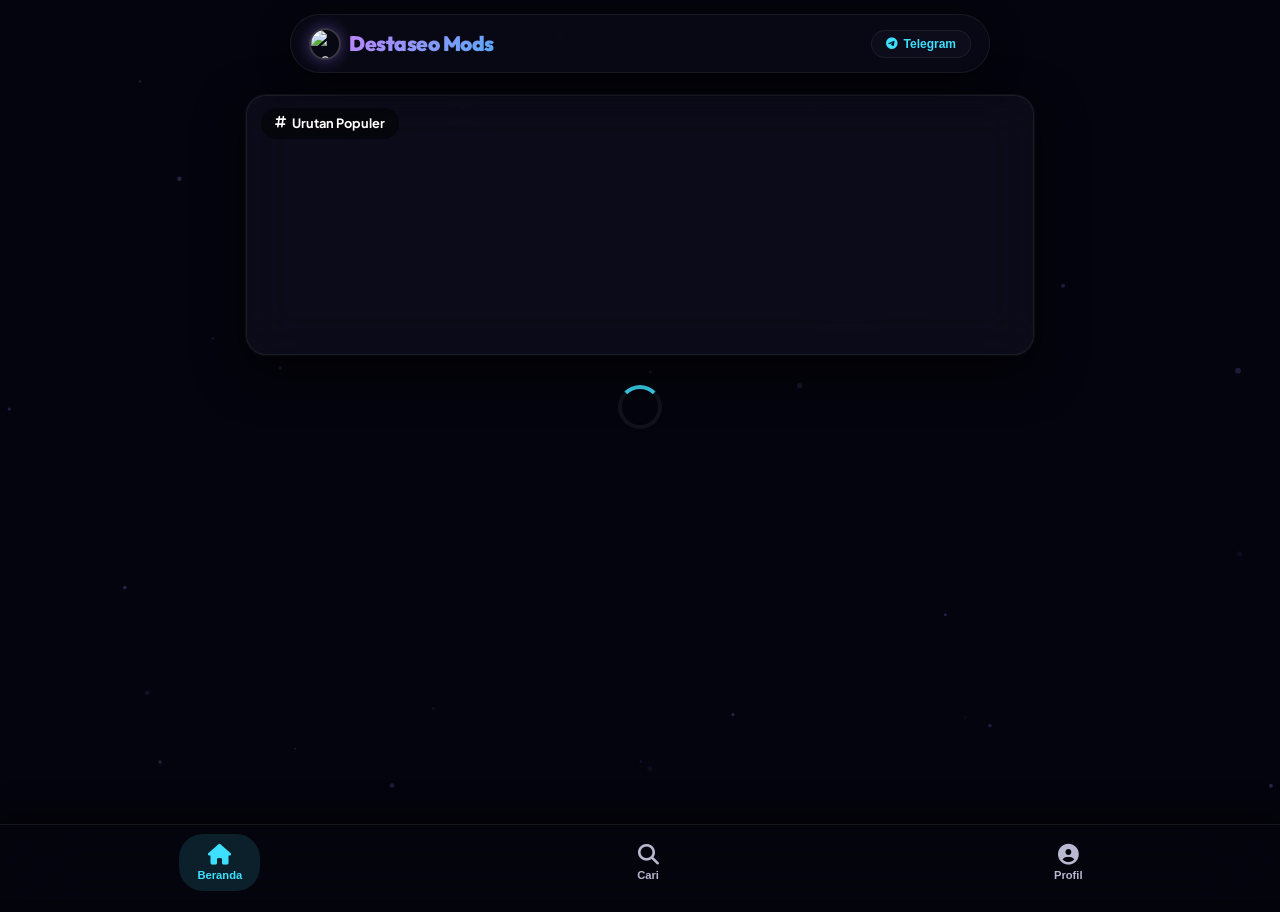
==== index.html @ 17f75fc7 "Add files via upload" ====
<!DOCTYPE html>
<html lang="id">
<head>
    <meta charset="UTF-8" />
    <meta name="viewport" content="width=device-width, initial-scale=1.0, viewport-fit=cover" />
    <meta http-equiv="Cache-Control" content="no-cache, no-store, must-revalidate" />
    <meta http-equiv="Pragma" content="no-cache" />
    <meta http-equiv="Expires" content="0" />

    <title>Destaseo Mods • Premium Mod APK</title>
    <meta name="description" content="Destaseo Mods - Situs download mod APK premium terbaik. Dapatkan aplikasi modifikasi terbaru gratis." />
    <meta name="keywords" content="mod apk, download mod, premium mod, aplikasi premium, destaseo, mod gratis" />
    <meta name="robots" content="index, follow" />
    <meta name="author" content="Destaseo Mods" />
    <link rel="canonical" href="https://destaseomods.web.id/" id="canonical-link" />

    <meta property="og:title" content="Destaseo Mods • Premium Mod APK" id="og-title" />
    <meta property="og:description" content="Situs download mod APK premium terbaik. Dapatkan aplikasi modifikasi terbaru gratis." id="og-description" />
    <meta property="og:image" content="https://avatars.githubusercontent.com/u/189899710?v=4" id="og-image" />
    <meta property="og:url" content="https://destaseomods.web.id/" id="og-url" />
    <meta property="og:type" content="website" />
    <meta property="og:site_name" content="Destaseo Mods" />

    <meta name="twitter:card" content="summary_large_image" />
    <meta name="twitter:title" content="Destaseo Mods • Premium Mod APK" id="tw-title" />
    <meta name="twitter:description" content="Situs download mod APK premium terbaik. Dapatkan aplikasi modifikasi terbaru gratis." id="tw-description" />
    <meta name="twitter:image" content="https://avatars.githubusercontent.com/u/189899710?v=4" id="tw-image" />

    <script type="application/ld+json">
        {
            "@context": "https://schema.org",
            "@type": "WebSite",
            "name": "Destaseo Mods",
            "url": "https://destaseomods.web.id/",
            "description": "Situs download mod APK premium terbaik.",
            "potentialAction": {
                "@type": "SearchAction",
                "target": "https://destaseomods.web.id/?page=search&q={search_term_string}",
                "query-input": "required name=search_term_string"
            }
        }
    </script>

    <link rel="icon" type="image/png" href="https://avatars.githubusercontent.com/u/189899710?v=4" />
    <link rel="apple-touch-icon" href="https://avatars.githubusercontent.com/u/189899710?v=4" />

    <link rel="preconnect" href="https://fonts.googleapis.com" />
    <link rel="preconnect" href="https://fonts.gstatic.com" crossorigin />
    <link href="https://fonts.googleapis.com/css2?family=Outfit:wght@400;500;600;700;800;900&display=swap" rel="stylesheet" />
    <link href="https://fonts.googleapis.com/css2?family=Plus+Jakarta+Sans:wght@400;500;600;700;800&display=swap" rel="stylesheet" />
    <link rel="stylesheet" href="https://cdnjs.cloudflare.com/ajax/libs/font-awesome/6.5.1/css/all.min.css" />
    <script src="https://cdn.jsdelivr.net/npm/marked/marked.min.js">
    </script>

    <style>
        /* ============================================================
           CSS SAMA DENGAN SEBELUMNYA (tidak diubah)
           ============================================================ */
        :root {
            --bg: #04040e;
            --surface: rgba(15, 15, 30, 0.7);
            --surface2: rgba(25, 25, 45, 0.8);
            --border: rgba(255, 255, 255, 0.07);
            --text: #f5f5ff;
            --text2: #b8b8d0;
            --accent: #a87fff;
            --accent2: #3ee0ff;
            --grad1: linear-gradient(135deg, #a87fff, #3ee0ff);
            --radius: 28px;
            --radius-sm: 20px;
            --nav-height: 76px;
            --safe-bottom: env(safe-area-inset-bottom, 16px);
            --shadow-card: 0 16px 48px rgba(0, 0, 0, 0.8), 0 0 0 1px rgba(255, 255, 255, 0.06);
            --glow: 0 0 60px rgba(168, 127, 255, 0.4);
            --transition: 0.35s cubic-bezier(0.4, 0, 0.2, 1);
            --topbar-height: 76px;
            --profile-top-offset: 20px;
        }

        * {
            margin: 0;
            padding: 0;
            box-sizing: border-box;
        }
        html {
            font-size: 16px;
            -webkit-text-size-adjust: 100%;
            scroll-behavior: smooth;
        }
        body {
            font-family: 'Plus Jakarta Sans', sans-serif;
            background: var(--bg);
            color: var(--text);
            line-height: 1.6;
            min-height: 100vh;
            padding-bottom: calc(var(--nav-height) + var(--safe-bottom) + 16px);
            -webkit-tap-highlight-color: transparent;
            overflow-x: hidden;
            overflow-y: auto;
            -webkit-overflow-scrolling: touch;
            position: relative;
        }
        canvas#particles {
            position: fixed;
            top: 0;
            left: 0;
            width: 100%;
            height: 100%;
            pointer-events: none;
            z-index: 0;
            opacity: 0.5;
        }
        .container {
            max-width: 820px;
            margin: 0 auto;
            padding: 12px 16px;
            position: relative;
            z-index: 2;
        }

        .page-section {
            backface-visibility: hidden;
            opacity: 1;
            transition: opacity 0.12s ease, transform 0.12s ease;
            transform: translateY(0);
        }
        .page-section.hidden {
            opacity: 0 !important;
            transform: translateY(4px) !important;
            pointer-events: none;
            display: block !important;
            height: 0;
            overflow: hidden;
            padding: 0 !important;
            margin: 0 !important;
            min-height: 0 !important;
        }
        .page-section#detail-section.hidden {
            height: 0;
            overflow: hidden;
        }
        .page-section#detail-section:not(.hidden) {
            height: auto;
            overflow: visible;
            padding-top: 10px;
        }

        .fade-in-content {
            animation: fadeInUp 0.15s ease forwards;
        }

        @keyframes fadeInUp {
            from {
                opacity: 0;
                transform: translateY(6px);
            }
            to {
                opacity: 1;
                transform: translateY(0);
            }
        }

        .topbar {
            display: flex;
            align-items: center;
            justify-content: space-between;
            padding: 12px 18px;
            background: rgba(12, 12, 25, 0.65);
            backdrop-filter: blur(30px);
            -webkit-backdrop-filter: blur(30px);
            border: 1px solid var(--border);
            border-radius: 34px;
            margin: 12px auto;
            max-width: 700px;
            box-shadow: 0 8px 30px rgba(0, 0, 0, 0.7);
            position: sticky;
            top: 14px;
            z-index: 99;
            gap: 8px;
        }
        .logo-area {
            display: flex;
            align-items: center;
            gap: 8px;
            flex-shrink: 0;
            cursor: pointer;
        }
        .logo-img {
            width: 32px;
            height: 32px;
            border-radius: 50%;
            object-fit: cover;
            border: 2px solid rgba(255, 255, 255, 0.2);
            box-shadow: 0 0 15px rgba(168, 127, 255, 0.4);
        }
        .logo-text {
            font-family: 'Outfit', sans-serif;
            font-weight: 900;
            font-size: 1.3rem;
            letter-spacing: -0.5px;
            background: linear-gradient(135deg, #c084fc, #60a5fa, #34d399);
            background-size: 200% auto;
            -webkit-background-clip: text;
            -webkit-text-fill-color: transparent;
            animation: gradientShift 3s ease infinite alternate;
            white-space: nowrap;
        }
        @keyframes gradientShift {
            0% { background-position: 0% center; }
            100% { background-position: 100% center; }
        }
        .telegram-wrapper {
            position: relative;
            flex-shrink: 0;
        }
        .telegram-btn {
            background: var(--surface);
            border: 1px solid var(--border);
            color: var(--accent2);
            padding: 6px 14px;
            border-radius: 30px;
            font-size: 0.75rem;
            font-weight: 600;
            cursor: pointer;
            display: flex;
            align-items: center;
            gap: 6px;
            transition: var(--transition);
            backdrop-filter: blur(16px);
            white-space: nowrap;
        }
        .telegram-btn:hover {
            border-color: var(--accent2);
            box-shadow: 0 0 25px rgba(62, 224, 255, 0.4);
            background: rgba(62, 224, 255, 0.1);
        }
        .telegram-dropdown {
            position: absolute;
            top: 100%;
            right: 0;
            margin-top: 8px;
            background: var(--surface);
            backdrop-filter: blur(24px);
            border: 1px solid var(--border);
            border-radius: 20px;
            padding: 6px;
            min-width: 160px;
            display: none;
            flex-direction: column;
            gap: 4px;
            box-shadow: 0 12px 32px rgba(0, 0, 0, 0.8);
            z-index: 150;
        }
        .telegram-dropdown.show { display: flex; }
        .telegram-dropdown a {
            color: var(--text);
            text-decoration: none;
            padding: 8px 12px;
            border-radius: 14px;
            font-size: 0.8rem;
            font-weight: 500;
            display: flex;
            align-items: center;
            gap: 8px;
            transition: background 0.2s;
        }
        .telegram-dropdown a:hover {
            background: rgba(255, 255, 255, 0.05);
            color: #fff;
        }
        .telegram-dropdown a i { width: 18px; text-align: center; }

        .search-container {
            margin: 8px 0 16px;
            display: flex;
            gap: 8px;
        }
        .search-input {
            flex: 1;
            background: var(--surface);
            backdrop-filter: blur(16px);
            border: 1px solid var(--border);
            border-radius: 30px;
            padding: 10px 18px;
            color: #fff;
            font-size: 0.9rem;
            font-family: inherit;
            outline: none;
            transition: var(--transition);
            box-shadow: 0 4px 16px rgba(0, 0, 0, 0.4);
            width: 100%;
        }
        .search-input:focus {
            border-color: var(--accent);
            box-shadow: 0 0 30px rgba(168, 127, 255, 0.5);
        }
        .search-input::placeholder { color: var(--text2); }

        .category-bar {
            display: flex;
            flex-wrap: wrap;
            gap: 6px;
            margin-bottom: 12px;
            align-items: center;
        }
        .category-chip {
            background: var(--surface);
            border: 1px solid var(--border);
            padding: 5px 12px;
            border-radius: 20px;
            color: var(--text2);
            font-size: 0.7rem;
            font-weight: 600;
            cursor: pointer;
            transition: var(--transition);
            backdrop-filter: blur(10px);
            white-space: nowrap;
        }
        .category-chip i { margin-right: 4px; }
        .category-chip.active,
        .category-chip:hover {
            background: rgba(168, 127, 255, 0.2);
            border-color: var(--accent);
            color: #fff;
        }
        .reset-filter {
            background: none;
            border: none;
            color: var(--accent2);
            font-size: 0.7rem;
            font-weight: 600;
            cursor: pointer;
            padding: 5px 10px;
        }
        .reset-filter i { margin-right: 4px; }

        .sort-bar {
            display: flex;
            align-items: center;
            gap: 8px;
            margin-top: 18px;
            margin-bottom: 4px;
            justify-content: flex-end;
            flex-wrap: wrap;
        }
        .sort-label {
            color: var(--text2);
            font-size: 0.7rem;
            font-weight: 500;
        }
        .sort-select {
            background: var(--surface);
            backdrop-filter: blur(10px);
            border: 1px solid var(--border);
            border-radius: 20px;
            padding: 5px 12px;
            color: #fff;
            font-size: 0.7rem;
            font-family: inherit;
            outline: none;
            cursor: pointer;
            transition: var(--transition);
        }
        .sort-select:hover { border-color: var(--accent2); }

        .popular-section { margin-bottom: 0; }
        .carousel-wrapper {
            position: relative;
            overflow: hidden;
            border-radius: var(--radius-sm);
            background: var(--surface);
            backdrop-filter: blur(22px);
            border: 1px solid var(--border);
            box-shadow: var(--shadow-card);
            height: 180px;
        }
        @media (min-width: 500px) { .carousel-wrapper { height: 220px; } }
        @media (min-width: 768px) { .carousel-wrapper { height: 260px; } }
        .carousel-track {
            display: flex;
            height: 100%;
            position: relative;
        }
        .carousel-slide {
            position: absolute;
            top: 0;
            left: 0;
            width: 100%;
            height: 100%;
            cursor: pointer;
            overflow: hidden;
            opacity: 0;
            transition: opacity 0.8s ease-in-out;
        }
        .carousel-slide.active { opacity: 1; z-index: 1; }
        .carousel-slide img {
            width: 100%;
            height: 100%;
            object-fit: cover;
            position: absolute;
            top: 0;
            left: 0;
        }
        .carousel-slide .slide-overlay {
            position: absolute;
            bottom: 0;
            left: 0;
            right: 0;
            padding: 12px 16px;
            background: linear-gradient(transparent, rgba(0, 0, 0, 0.8));
            color: #fff;
            display: flex;
            justify-content: space-between;
            align-items: flex-end;
        }
        .carousel-slide .slide-title {
            font-weight: 800;
            font-size: 0.9rem;
            line-height: 1.3;
        }
        @media (min-width: 500px) { .carousel-slide .slide-title { font-size: 1rem; } }
        .carousel-title-top {
            position: absolute;
            top: 12px;
            left: 14px;
            font-size: 0.7rem;
            font-weight: 700;
            color: #fff;
            z-index: 5;
            background: rgba(0, 0, 0, 0.5);
            backdrop-filter: blur(8px);
            padding: 4px 12px;
            border-radius: 20px;
            display: flex;
            align-items: center;
            gap: 6px;
            text-shadow: 0 2px 8px rgba(0, 0, 0, 0.6);
        }
        @media (min-width: 500px) {
            .carousel-title-top { font-size: 0.8rem; padding: 5px 14px; }
        }
        .carousel-counter {
            background: rgba(0, 0, 0, 0.5);
            backdrop-filter: blur(6px);
            color: #fff;
            padding: 3px 10px;
            border-radius: 14px;
            font-size: 0.65rem;
            font-weight: 600;
            letter-spacing: 0.5px;
        }
        @media (min-width: 500px) {
            .carousel-counter { font-size: 0.75rem; padding: 4px 12px; }
        }

        #loading-spinner-container {
            text-align: center;
            padding: 30px 0;
            display: none;
        }
        #loading-spinner-container .spinner {
            width: 44px;
            height: 44px;
            margin: 0 auto;
            border: 4px solid rgba(255, 255, 255, 0.06);
            border-top-color: var(--accent2);
            border-radius: 50%;
            animation: spin 0.8s linear infinite;
        }
        @keyframes spin { to { transform: rotate(360deg); } }

        /* ===== GRID 2 KOLOM UNTUK SEMUA LAYAR ===== */
        .post-grid {
            display: grid;
            grid-template-columns: repeat(2, 1fr);
            gap: 14px;
            margin-top: 2px;
        }

        @media (max-width: 480px) {
            .post-grid { gap: 10px; }
        }
        @media (max-width: 360px) {
            .post-grid { gap: 8px; }
        }

        .post-card {
            background: var(--surface);
            backdrop-filter: blur(22px);
            border: 1px solid var(--border);
            border-radius: var(--radius-sm);
            overflow: hidden;
            cursor: pointer;
            transition: all 0.45s cubic-bezier(0.4, 0, 0.2, 1);
            display: flex;
            flex-direction: column;
            animation: fadeInUp 0.15s ease forwards;
            opacity: 0;
            transform: translateY(10px);
        }
        .post-card:hover {
            transform: translateY(-6px) scale(1.01);
            border-color: rgba(255, 255, 255, 0.2);
            box-shadow: var(--glow), 0 25px 50px rgba(0, 0, 0, 0.9);
        }
        .post-card:active { transform: scale(0.97); }
        .card-img {
            width: 100%;
            height: 130px;
            object-fit: cover;
            background: linear-gradient(135deg, #1e1e35, #10101c);
            display: flex;
            align-items: center;
            justify-content: center;
            color: var(--text2);
            font-size: 2.5rem;
            position: relative;
            overflow: hidden;
        }
        @media (max-width: 420px) { .card-img { height: 110px; } }
        @media (max-width: 360px) { .card-img { height: 90px; } }
        .card-img img {
            width: 100%;
            height: 100%;
            object-fit: cover;
            display: block;
        }
        .card-img .placeholder-icon { display: none; font-size: 2.5rem; }
        .card-img.error .placeholder-icon { display: block; }
        .card-img.error img { display: none; }
        .version-badge-img {
            position: absolute;
            top: 8px;
            left: 8px;
            background: rgba(0, 0, 0, 0.65);
            backdrop-filter: blur(6px);
            -webkit-backdrop-filter: blur(6px);
            color: #fff;
            padding: 2px 8px;
            border-radius: 12px;
            font-size: 0.6rem;
            font-weight: 700;
            display: inline-flex;
            align-items: center;
            gap: 4px;
            z-index: 2;
        }
        @media (min-width: 500px) {
            .version-badge-img { font-size: 0.65rem; padding: 3px 10px; }
        }
        .card-body {
            padding: 12px 14px 14px;
            flex: 1;
            display: flex;
            flex-direction: column;
            gap: 6px;
        }
        @media (max-width: 420px) {
            .card-body { padding: 10px 10px 12px; gap: 4px; }
        }
        @media (max-width: 360px) {
            .card-body { padding: 8px 8px 10px; gap: 3px; }
        }

        .card-title {
            font-weight: 800;
            font-size: clamp(0.7rem, 2.5vw, 0.95rem);
            line-height: 1.3;
            color: #fff;
        }
        .card-meta {
            font-size: clamp(0.55rem, 1.6vw, 0.75rem);
            color: var(--text2);
            display: flex;
            align-items: center;
            gap: 6px;
            flex-wrap: wrap;
        }
        .card-excerpt {
            font-size: clamp(0.55rem, 1.5vw, 0.75rem);
            color: var(--text2);
            line-height: 1.4;
            display: -webkit-box;
            -webkit-line-clamp: 2;
            -webkit-box-orient: vertical;
            overflow: hidden;
        }
        .badge {
            background: rgba(168, 127, 255, 0.2);
            color: #cfc4ff;
            padding: 2px 8px;
            border-radius: 20px;
            font-weight: 700;
            font-size: clamp(0.5rem, 1.2vw, 0.65rem);
            cursor: pointer;
            transition: 0.2s;
            display: inline-flex;
            align-items: center;
            gap: 4px;
        }
        .badge:hover {
            background: rgba(168, 127, 255, 0.4);
            color: #fff;
        }
        .badge-premium {
            background: linear-gradient(135deg, #f7b731, #f5a623);
            color: #1a1a2e;
            padding: 2px 8px;
            border-radius: 20px;
            font-weight: 700;
            font-size: clamp(0.5rem, 1.2vw, 0.65rem);
            display: inline-flex;
            align-items: center;
            gap: 4px;
            border: 1px solid rgba(255, 215, 0, 0.3);
            box-shadow: 0 2px 8px rgba(245, 166, 35, 0.3);
        }
        .badge-vip {
            background: linear-gradient(135deg, #a855f7, #7c3aed);
            color: #fff;
            padding: 2px 8px;
            border-radius: 20px;
            font-weight: 700;
            font-size: clamp(0.5rem, 1.2vw, 0.65rem);
            display: inline-flex;
            align-items: center;
            gap: 4px;
            border: 1px solid rgba(168, 85, 247, 0.3);
            box-shadow: 0 2px 8px rgba(168, 85, 247, 0.3);
        }
        .badge-noads {
            background: linear-gradient(135deg, #34d399, #059669);
            color: #fff;
            padding: 2px 8px;
            border-radius: 20px;
            font-weight: 700;
            font-size: clamp(0.5rem, 1.2vw, 0.65rem);
            display: inline-flex;
            align-items: center;
            gap: 4px;
            border: 1px solid rgba(52, 211, 153, 0.3);
            box-shadow: 0 2px 8px rgba(52, 211, 153, 0.3);
        }
        .badge-unlocked {
            background: linear-gradient(135deg, #38bdf8, #0ea5e9);
            color: #fff;
            padding: 2px 8px;
            border-radius: 20px;
            font-weight: 700;
            font-size: clamp(0.5rem, 1.2vw, 0.65rem);
            display: inline-flex;
            align-items: center;
            gap: 4px;
            border: 1px solid rgba(56, 189, 248, 0.3);
            box-shadow: 0 2px 8px rgba(56, 189, 248, 0.3);
        }
        .badge-custom {
            background: var(--surface2);
            color: var(--text2);
            padding: 2px 8px;
            border-radius: 20px;
            font-weight: 600;
            font-size: clamp(0.5rem, 1.2vw, 0.65rem);
            display: inline-flex;
            align-items: center;
            gap: 4px;
            border: 1px solid var(--border);
        }
        @media (max-width: 360px) {
            .card-title { font-size: clamp(0.6rem, 2.5vw, 0.7rem); }
            .card-meta { font-size: clamp(0.5rem, 2vw, 0.6rem); gap: 3px; }
            .card-excerpt { font-size: clamp(0.5rem, 2vw, 0.6rem); -webkit-line-clamp: 1; }
            .badge,
            .badge-premium,
            .badge-vip,
            .badge-noads,
            .badge-unlocked,
            .badge-custom {
                font-size: clamp(0.45rem, 1.8vw, 0.55rem);
                padding: 1px 6px;
            }
        }

        .load-more-btn {
            display: block;
            margin: 20px auto 0;
            background: var(--surface);
            border: 1px solid var(--border);
            color: var(--accent2);
            padding: 10px 20px;
            border-radius: 30px;
            font-weight: 700;
            font-size: 0.85rem;
            cursor: pointer;
            transition: var(--transition);
            backdrop-filter: blur(16px);
        }
        .load-more-btn:hover {
            border-color: var(--accent2);
            box-shadow: 0 0 25px rgba(62, 224, 255, 0.4);
            background: rgba(62, 224, 255, 0.1);
        }

        .hidden { display: none !important; }

        .detail-header, .profile-card {
            background: var(--surface);
            backdrop-filter: blur(24px);
            border: 1px solid var(--border);
            border-radius: var(--radius);
            padding: 20px;
            margin-bottom: 12px;
            box-shadow: var(--shadow-card);
        }
        @media (min-width: 500px) {
            .detail-header, .profile-card { padding: 28px; }
        }
        .detail-img {
            display: block;
            width: 80px;
            height: 80px;
            object-fit: cover;
            border-radius: 20px;
            background: var(--surface2);
            margin: 0 auto 14px;
            box-shadow: 0 8px 24px rgba(0, 0, 0, 0.6);
        }
        @media (min-width: 500px) {
            .detail-img { width: 100px; height: 100px; margin-bottom: 16px; }
        }
        .detail-title {
            font-size: 0.95rem;
            font-weight: 800;
            letter-spacing: -0.3px;
            text-align: center;
            line-height: 1.3;
        }
        @media (min-width: 500px) { .detail-title { font-size: 1.05rem; } }
        .detail-meta-grid {
            display: grid;
            grid-template-columns: repeat(3, 1fr);
            gap: 6px;
            margin: 10px 0 4px;
        }
        @media (min-width: 500px) {
            .detail-meta-grid { gap: 8px; margin: 12px 0 6px; }
        }
        @media (min-width: 640px) {
            .detail-meta-grid { grid-template-columns: repeat(4, 1fr); }
        }
        @media (min-width: 820px) {
            .detail-meta-grid { grid-template-columns: repeat(4, 1fr); gap: 10px; }
        }
        .meta-item {
            background: var(--surface2);
            padding: 6px 6px;
            border-radius: 12px;
            font-size: 0.6rem;
            text-align: center;
            display: flex;
            flex-direction: column;
            align-items: center;
            justify-content: center;
            min-height: 52px;
        }
        @media (min-width: 500px) {
            .meta-item { padding: 8px 8px; font-size: 0.7rem; min-height: 58px; }
        }
        .meta-item i {
            color: var(--accent2);
            margin-bottom: 2px;
            font-size: 0.75rem;
        }
        @media (min-width: 500px) {
            .meta-item i { font-size: 0.85rem; margin-bottom: 3px; }
        }
        .meta-item strong {
            color: var(--accent2);
            font-size: 0.6rem;
            font-weight: 700;
        }
        @media (min-width: 500px) { .meta-item strong { font-size: 0.7rem; } }

        .download-note {
            background: rgba(255, 215, 0, 0.08);
            border: 1px solid rgba(255, 215, 0, 0.2);
            border-radius: 16px;
            padding: 12px 16px;
            margin: 16px 0 8px;
            font-size: 0.75rem;
            color: #f5e56b;
            line-height: 1.6;
            display: flex;
            align-items: flex-start;
            gap: 10px;
            text-align: left;
        }
        .download-note i {
            color: #f5a623;
            font-size: 1rem;
            margin-top: 2px;
            flex-shrink: 0;
        }
        .download-note strong {
            color: #fff;
        }
        @media (min-width: 500px) {
            .download-note { font-size: 0.85rem; padding: 14px 20px; }
            .download-note i { font-size: 1.1rem; }
        }

        .big-download {
            display: block;
            width: 100%;
            background: var(--grad1);
            border: none;
            color: #04040e;
            font-weight: 700;
            font-size: 0.95rem;
            padding: 14px;
            border-radius: 18px;
            margin: 8px 0 0;
            cursor: pointer;
            transition: 0.2s;
            letter-spacing: -0.3px;
            text-decoration: none;
            text-align: center;
            box-shadow: 0 6px 24px rgba(0, 0, 0, 0.6);
        }
        @media (min-width: 500px) {
            .big-download { font-size: 1rem; padding: 15px; margin-top: 10px; }
        }
        .big-download i { margin-right: 6px; }
        .big-download:active { transform: scale(0.96); }
        .big-download.disabled {
            opacity: 0.5;
            pointer-events: none;
        }
        .big-download.counting {
            opacity: 0.8;
            pointer-events: none;
            background: var(--surface2);
            color: var(--text);
            border: 1px solid var(--border);
        }

        .content-box {
            background: var(--surface);
            backdrop-filter: blur(24px);
            border: 1px solid var(--border);
            border-radius: var(--radius);
            padding: 16px 20px;
            line-height: 1.8;
            box-shadow: var(--shadow-card);
            white-space: pre-line;
            max-width: 100%;
            box-sizing: border-box;
            overflow: hidden;
            word-wrap: break-word;
        }
        @media (min-width: 500px) { .content-box { padding: 16px 28px; } }
        .content-box img {
            max-width: 100%;
            border-radius: 16px;
            margin: 12px 0;
        }
        .content-box pre {
            background: #050510;
            padding: 16px;
            border-radius: 16px;
            overflow-x: auto;
            white-space: pre;
            font-size: 0.8rem;
        }

        .back-btn {
            background: none;
            border: none;
            color: var(--accent2);
            font-weight: 700;
            display: inline-flex;
            align-items: center;
            gap: 8px;
            margin-bottom: 14px;
            cursor: pointer;
            font-size: 0.9rem;
            padding: 8px 0;
            transition: opacity 0.2s;
        }
        .back-btn:hover { opacity: 0.8; }

        #profile-section {
            scroll-margin-top: 76px;
            padding-top: 12px;
        }
        .profile-card {
            position: relative;
            overflow: hidden;
        }
        .premium-badge {
            position: absolute;
            top: 14px;
            right: 14px;
            background: linear-gradient(135deg, #f7b731, #f5a623);
            color: #1a1a2e;
            font-size: 0.6rem;
            font-weight: 800;
            padding: 4px 12px;
            border-radius: 20px;
            letter-spacing: 0.5px;
            text-transform: uppercase;
            box-shadow: 0 4px 16px rgba(245, 166, 35, 0.5);
            display: flex;
            align-items: center;
            gap: 5px;
            z-index: 5;
            border: 1px solid rgba(255, 215, 0, 0.3);
            backdrop-filter: blur(4px);
        }
        .premium-badge i { font-size: 0.55rem; color: #1a1a2e; }
        @media (min-width: 500px) {
            .premium-badge { top: 18px; right: 18px; font-size: 0.7rem; padding: 5px 14px; }
            .premium-badge i { font-size: 0.65rem; }
        }
        .profile-avatar {
            width: 80px;
            height: 80px;
            border-radius: 50%;
            background: var(--surface2);
            margin: 0 auto 16px;
            display: flex;
            align-items: center;
            justify-content: center;
            font-size: 2.5rem;
            color: #fff;
            box-shadow: 0 10px 40px rgba(255, 100, 165, 0.4);
            background-size: cover;
            background-position: center;
            position: relative;
            z-index: 1;
        }
        @media (min-width: 500px) {
            .profile-avatar { width: 100px; height: 100px; font-size: 2.8rem; margin-bottom: 20px; }
        }
        .profile-name { text-align: center; font-size: 1.3rem; font-weight: 800; position: relative; z-index: 1; }
        @media (min-width: 500px) { .profile-name { font-size: 1.5rem; } }
        .profile-bio {
            text-align: center;
            color: var(--text2);
            margin: 8px 0 16px;
            font-size: 0.9rem;
            position: relative;
            z-index: 1;
        }
        @media (min-width: 500px) { .profile-bio { margin: 10px 0 20px; } }
        .social-links {
            display: flex;
            gap: 10px;
            justify-content: center;
            flex-wrap: wrap;
            position: relative;
            z-index: 1;
        }
        .social-link {
            background: var(--surface2);
            padding: 8px 16px;
            border-radius: 30px;
            color: var(--accent2);
            text-decoration: none;
            font-weight: 600;
            font-size: 0.8rem;
            transition: var(--transition);
            border: 1px solid transparent;
            display: flex;
            align-items: center;
            gap: 6px;
        }
        @media (min-width: 500px) {
            .social-link { padding: 10px 20px; font-size: 0.85rem; gap: 8px; }
        }
        .social-link i { font-size: 0.9rem; }
        .social-link:hover {
            border-color: var(--accent2);
            background: rgba(62, 224, 255, 0.1);
        }
        .donate-section {
            margin-top: 20px;
            text-align: center;
            border-top: 1px solid var(--border);
            padding-top: 16px;
            position: relative;
            z-index: 1;
        }
        @media (min-width: 500px) {
            .donate-section { margin-top: 24px; padding-top: 20px; }
        }
        .donate-title {
            color: var(--text2);
            margin-bottom: 10px;
            font-weight: 600;
            font-size: 0.9rem;
        }
        .donate-links {
            display: flex;
            gap: 10px;
            justify-content: center;
            flex-wrap: wrap;
        }

        .qris-overlay {
            position: fixed;
            top: 0;
            left: 0;
            width: 100%;
            height: 100%;
            background: rgba(0, 0, 0, 0.85);
            backdrop-filter: blur(10px);
            z-index: 250;
            display: flex;
            align-items: center;
            justify-content: center;
            flex-direction: column;
            padding: 20px;
        }
        .qris-overlay.hidden { display: none; }
        .qris-container {
            background: var(--surface2);
            border: 1px solid var(--border);
            border-radius: var(--radius);
            padding: 20px;
            text-align: center;
            max-width: 340px;
            width: 90%;
        }
        @media (min-width: 500px) {
            .qris-container { padding: 24px; max-width: 360px; }
        }
        .qris-container img {
            width: 100%;
            border-radius: 16px;
            margin-bottom: 14px;
        }
        .qris-close-btn, .qris-download-btn {
            background: var(--surface);
            border: 1px solid var(--border);
            color: #fff;
            padding: 8px 18px;
            border-radius: 30px;
            font-weight: 600;
            font-size: 0.85rem;
            cursor: pointer;
            transition: 0.2s;
            margin: 4px;
        }
        .qris-close-btn:hover, .qris-download-btn:hover { background: rgba(255, 255, 255, 0.1); }

        .tags-container {
            margin-top: 10px;
            display: flex;
            flex-wrap: wrap;
            gap: 6px;
        }
        .tag-badge {
            background: rgba(255, 255, 255, 0.06);
            color: var(--text2);
            padding: 2px 8px;
            border-radius: 14px;
            font-size: 0.6rem;
            font-weight: 500;
            display: inline-flex;
            align-items: center;
            gap: 4px;
        }
        @media (min-width: 500px) { .tag-badge { font-size: 0.65rem; padding: 3px 10px; } }

        .screenshot-scroll {
            display: flex;
            flex-wrap: nowrap;
            gap: 10px;
            overflow-x: auto;
            scroll-behavior: smooth;
            -webkit-overflow-scrolling: touch;
            padding-bottom: 8px;
            margin-top: 12px;
            max-width: 100%;
            touch-action: pan-x;
        }
        .screenshot-scroll img {
            flex: 0 0 auto;
            width: 120px;
            height: 180px;
            object-fit: cover;
            border-radius: 14px;
            cursor: pointer;
            transition: transform 0.2s;
            background: var(--surface2);
            border: 1px solid var(--border);
        }
        @media (min-width: 500px) {
            .screenshot-scroll img { width: 150px; height: 220px; }
        }
        .screenshot-scroll img:hover {
            transform: scale(1.03);
            border-color: var(--accent);
        }

        .lightbox {
            position: fixed;
            top: 0;
            left: 0;
            width: 100%;
            height: 100%;
            background: rgba(0, 0, 0, 0.92);
            backdrop-filter: blur(12px);
            z-index: 200;
            display: flex;
            align-items: center;
            justify-content: center;
            padding: 16px;
            cursor: default;
            animation: fadeInLight 0.25s ease;
        }
        @keyframes fadeInLight {
            from { opacity: 0; }
            to { opacity: 1; }
        }
        .lightbox img {
            max-width: 92vw;
            max-height: 82vh;
            border-radius: 16px;
            object-fit: contain;
            box-shadow: 0 20px 60px rgba(0, 0, 0, 0.9);
            user-select: none;
            -webkit-user-drag: none;
        }
        .lightbox-close {
            position: absolute;
            top: 20px;
            right: 20px;
            background: rgba(255, 255, 255, 0.08);
            border: 1px solid rgba(255, 255, 255, 0.15);
            color: #fff;
            width: 44px;
            height: 44px;
            border-radius: 50%;
            font-size: 1.2rem;
            cursor: pointer;
            transition: 0.2s;
            display: flex;
            align-items: center;
            justify-content: center;
            z-index: 10;
            backdrop-filter: blur(8px);
        }
        .lightbox-close:hover { background: rgba(255, 255, 255, 0.2); transform: scale(1.05); }
        .lightbox-prev, .lightbox-next {
            position: absolute;
            top: 50%;
            transform: translateY(-50%);
            background: rgba(255, 255, 255, 0.08);
            border: 1px solid rgba(255, 255, 255, 0.12);
            color: #fff;
            width: 48px;
            height: 48px;
            border-radius: 50%;
            font-size: 1.2rem;
            cursor: pointer;
            transition: 0.2s;
            display: flex;
            align-items: center;
            justify-content: center;
            z-index: 10;
            backdrop-filter: blur(8px);
        }
        .lightbox-prev { left: 20px; }
        .lightbox-next { right: 20px; }
        .lightbox-prev:hover, .lightbox-next:hover {
            background: rgba(255, 255, 255, 0.2);
            transform: translateY(-50%) scale(1.05);
        }
        .lightbox-counter {
            position: absolute;
            bottom: 28px;
            left: 50%;
            transform: translateX(-50%);
            color: rgba(255, 255, 255, 0.8);
            background: rgba(0, 0, 0, 0.5);
            backdrop-filter: blur(8px);
            padding: 6px 18px;
            border-radius: 30px;
            font-size: 0.8rem;
            font-weight: 600;
            border: 1px solid rgba(255, 255, 255, 0.1);
            letter-spacing: 0.5px;
        }
        @media (max-width: 500px) {
            .lightbox-prev, .lightbox-next { width: 36px; height: 36px; font-size: 0.9rem; }
            .lightbox-prev { left: 8px; }
            .lightbox-next { right: 8px; }
            .lightbox-close { top: 12px; right: 12px; width: 36px; height: 36px; font-size: 1rem; }
            .lightbox img { max-width: 98vw; max-height: 78vh; }
            .lightbox-counter { font-size: 0.7rem; padding: 4px 14px; bottom: 18px; }
        }

        .bottom-nav {
            position: fixed;
            bottom: 0;
            left: 0;
            right: 0;
            background: rgba(5, 5, 15, 0.85);
            backdrop-filter: blur(35px);
            -webkit-backdrop-filter: blur(35px);
            border-top: 1px solid var(--border);
            display: flex;
            justify-content: space-around;
            align-items: center;
            height: var(--nav-height);
            padding-bottom: var(--safe-bottom);
            z-index: 100;
            box-shadow: 0 -6px 30px rgba(0, 0, 0, 0.8);
        }
        .nav-item {
            display: flex;
            flex-direction: column;
            align-items: center;
            color: var(--text2);
            font-size: 0.6rem;
            font-weight: 600;
            gap: 3px;
            transition: 0.25s;
            cursor: pointer;
            background: none;
            border: none;
            padding: 8px 14px;
            border-radius: 24px;
        }
        @media (min-width: 500px) {
            .nav-item { font-size: 0.7rem; padding: 10px 18px; gap: 5px; }
        }
        .nav-item.active {
            color: var(--accent2);
            background: rgba(62, 224, 255, 0.12);
        }
        .nav-item i { font-size: 1.1rem; }
        @media (min-width: 500px) { .nav-item i { font-size: 1.3rem; } }

        .spinner {
            width: 50px;
            height: 50px;
            margin: 60px auto;
            border: 4px solid rgba(255, 255, 255, 0.06);
            border-top-color: var(--accent2);
            border-radius: 50%;
            animation: spin 0.8s linear infinite;
        }
        @keyframes spin { to { transform: rotate(360deg); } }
        .empty-text, .error-text {
            text-align: center;
            padding: 40px 20px;
            color: var(--text2);
            background: rgba(255, 0, 0, 0.07);
            border-radius: 24px;
            margin: 20px 0;
            font-size: 0.9rem;
        }
        .filter-indicator {
            display: flex;
            align-items: center;
            gap: 8px;
            margin-bottom: 6px;
            font-size: 0.8rem;
            color: var(--accent2);
            flex-wrap: wrap;
        }
        .daily-visitor {
            margin-top: 14px;
            padding: 10px 14px;
            background: var(--surface2);
            border-radius: 16px;
            text-align: center;
            border: 1px solid var(--border);
            font-weight: 600;
            color: var(--accent2);
            max-width: 100%;
            box-sizing: border-box;
            overflow: hidden;
            word-wrap: break-word;
            font-size: 0.85rem;
        }
        @media (min-width: 500px) {
            .daily-visitor { margin-top: 16px; padding: 12px 16px; font-size: 0.95rem; }
        }
        .daily-visitor i { margin-right: 6px; }
        .daily-visitor span { color: #fff; font-weight: 700; }

        .recommendations-section {
            margin-top: 20px;
            padding: 16px 0;
            border-top: 1px solid var(--border);
        }
        @media (min-width: 500px) {
            .recommendations-section { margin-top: 24px; padding: 20px 0; }
        }
        .recommendations-section h3 {
            font-size: 0.85rem;
            font-weight: 700;
            color: var(--text);
            margin-bottom: 12px;
            display: flex;
            align-items: center;
            gap: 8px;
        }
        @media (min-width: 500px) {
            .recommendations-section h3 { font-size: 0.95rem; margin-bottom: 14px; }
        }
        .recommendations-section h3 i { color: var(--accent2); }
        .rec-grid {
            display: grid;
            grid-template-columns: repeat(2, 1fr);
            gap: 10px;
        }
        @media (min-width: 500px) { .rec-grid { gap: 12px; } }
        @media (min-width: 600px) { .rec-grid { grid-template-columns: repeat(4, 1fr); } }
        .rec-card {
            background: var(--surface);
            border: 1px solid var(--border);
            border-radius: 14px;
            overflow: hidden;
            cursor: pointer;
            transition: all 0.3s ease;
            display: flex;
            flex-direction: column;
        }
        .rec-card:hover {
            transform: translateY(-4px);
            border-color: var(--accent);
            box-shadow: 0 8px 24px rgba(168, 127, 255, 0.3);
        }
        .rec-card img {
            width: 100%;
            height: 90px;
            object-fit: cover;
            background: var(--surface2);
        }
        @media (min-width: 500px) { .rec-card img { height: 110px; } }
        .rec-card .rec-title {
            padding: 8px 10px;
            font-size: 0.7rem;
            font-weight: 600;
            color: #fff;
            line-height: 1.3;
            display: -webkit-box;
            -webkit-line-clamp: 2;
            -webkit-box-orient: vertical;
            overflow: hidden;
        }
        @media (min-width: 500px) {
            .rec-card .rec-title { padding: 10px 12px; font-size: 0.75rem; }
        }

        #profile-footer-text {
            max-width: 100%;
            box-sizing: border-box;
            overflow: hidden;
            word-wrap: break-word;
        }
        .profile-card, .content-box {
            max-width: 100%;
            box-sizing: border-box;
            overflow: hidden;
            word-wrap: break-word;
        }

        @media (max-width: 360px) {
            .logo-text { font-size: 1rem; }
            .logo-img { width: 28px; height: 28px; }
            .topbar { padding: 10px 14px; border-radius: 28px; }
            .telegram-btn { font-size: 0.65rem; padding: 5px 10px; }
            .container { padding: 8px 12px; }
            .post-grid { gap: 8px; }
            .card-img { height: 90px; }
            .card-title { font-size: clamp(0.6rem, 2.5vw, 0.7rem); }
            .card-body { padding: 8px 8px 10px; gap: 3px; }
            .card-meta { font-size: clamp(0.5rem, 2vw, 0.6rem); gap: 3px; }
            .card-excerpt { font-size: clamp(0.5rem, 2vw, 0.6rem); -webkit-line-clamp: 1; }
            .badge,
            .badge-premium,
            .badge-vip,
            .badge-noads,
            .badge-unlocked,
            .badge-custom {
                font-size: clamp(0.45rem, 1.8vw, 0.55rem);
                padding: 1px 6px;
            }
            .carousel-wrapper { height: 140px; }
            .carousel-slide .slide-title { font-size: 0.75rem; }
            .detail-title { font-size: 0.85rem; }
            .detail-header { padding: 14px; }
            .meta-item { font-size: 0.5rem; padding: 4px 4px; min-height: 44px; }
            .meta-item strong { font-size: 0.5rem; }
            .meta-item i { font-size: 0.65rem; }
            .rec-card img { height: 70px; }
            .rec-card .rec-title { font-size: 0.6rem; padding: 6px 8px; }
            .rec-grid { gap: 8px; }
            .daily-visitor { font-size: 0.75rem; padding: 8px 10px; }
            .nav-item { font-size: 0.5rem; padding: 6px 10px; }
            .nav-item i { font-size: 0.9rem; }
            .bottom-nav { height: 64px; }
            .premium-badge { top: 10px; right: 10px; font-size: 0.5rem; padding: 3px 10px; }
            .premium-badge i { font-size: 0.45rem; }
            .download-note { font-size: 0.65rem; padding: 10px 12px; }
            .download-note i { font-size: 0.8rem; }
        }
    </style>
</head>
<body>
    <canvas id="particles"></canvas>

    <div class="qris-overlay hidden" id="qris-overlay">
        <div class="qris-container">
            <img src="https://i.ibb.co.com/JR9twX72/20250220-123026-destaseo-wapkizs-com.png" alt="QRIS Dana" id="qris-img" />
            <div>
                <button class="qris-download-btn" id="qris-download-btn"><i class="fas fa-download"></i> Download Gambar</button>
                <button class="qris-close-btn" id="qris-close-btn"><i class="fas fa-times"></i> Tutup</button>
            </div>
        </div>
    </div>

    <div class="topbar">
        <div class="logo-area" id="logo-area">
            <img src="https://avatars.githubusercontent.com/u/189899710?v=4" alt="Logo Destaseo Mods" class="logo-img" />
            <span class="logo-text">Destaseo Mods</span>
        </div>
        <div class="telegram-wrapper">
            <button class="telegram-btn" id="telegram-btn" aria-label="Menu Telegram"><i class="fab fa-telegram-plane"></i> Telegram</button>
            <div class="telegram-dropdown" id="telegram-dropdown">
                <a href="https://t.me/destaseo" target="_blank"><i class="fas fa-user"></i> Admin</a>
                <a href="https://t.me/+wlXhR-M2BbliMDU1" target="_blank"><i class="fas fa-bullhorn"></i> Channel</a>
            </div>
        </div>
    </div>

    <main class="container" id="app">
        <section id="home-section" class="page-section" aria-label="Beranda">
            <div class="search-container hidden" id="search-box">
                <input type="text" class="search-input" id="search-input" placeholder="Cari mod favorit..." aria-label="Cari mod" />
            </div>
            <div class="category-bar" id="category-bar" role="tablist" aria-label="Kategori"></div>
            <div class="popular-section" id="popular-section">
                <div class="carousel-wrapper">
                    <div class="carousel-title-top"><i class="fas fa-hashtag"></i> Urutan Populer</div>
                    <div class="carousel-track" id="carousel-track"></div>
                </div>
                <div id="loading-spinner-container">
                    <div class="spinner"></div>
                </div>
            </div>
            <div class="sort-bar" id="sort-bar">
                <span class="sort-label"><i class="fas fa-sort-amount-down"></i> Urutkan:</span>
                <select class="sort-select" id="sort-select" aria-label="Urutkan postingan">
                    <option value="terbaru" selected>Terbaru</option>
                    <option value="terlama">Terlama</option>
                    <option value="az">Judul A-Z</option>
                    <option value="za">Judul Z-A</option>
                </select>
            </div>
            <div id="filter-indicator" class="filter-indicator hidden"></div>
            <div id="post-container" class="post-grid"></div>
            <div id="load-more-container" style="text-align:center;"></div>
        </section>

        <section id="detail-section" class="page-section hidden" aria-label="Detail Mod">
            <button class="back-btn" id="detail-back" aria-label="Kembali"><i class="fas fa-arrow-left"></i> Kembali</button>
            <div id="detail-content"></div>
        </section>

        <section id="profile-section" class="page-section hidden" aria-label="Profil">
            <div class="profile-card">
                <div class="premium-badge"><i class="fas fa-crown"></i> Premium</div>
                <div class="profile-avatar" id="profile-avatar" style="background-image:url('https://avatars.githubusercontent.com/u/189899710?v=4');" role="img" aria-label="Avatar Destaseo Mods"></div>
                <div class="profile-name" id="profile-name">Destaseo Mods</div>
                <div class="profile-bio" id="profile-bio">Premium modder &amp; content creator.</div>
                <div class="social-links" id="social-links"></div>
                <div class="donate-section">
                    <div class="donate-title"><i class="fas fa-mug-hot"></i> Dukung Saya</div>
                    <div class="donate-links">
                        <a href="https://saweria.co/destaseomods" target="_blank" class="social-link" rel="noopener"><i class="fas fa-hand-holding-heart"></i> Saweria</a>
                        <button class="social-link" id="qris-dana-btn"><i class="fas fa-qrcode"></i> QRIS Dana</button>
                    </div>
                </div>
            </div>
            <div class="content-box" id="profile-footer-text">Update aplikasi modifikasi premium.<br />Nganjuk - Jawa Timur - Indonesia 🇮🇩</div>
            <div class="daily-visitor" id="daily-visitor">
                <i class="fas fa-users"></i> Pengunjung Hari Ini: <span id="daily-count">...</span>
            </div>
        </section>
    </main>

    <nav class="bottom-nav" aria-label="Navigasi utama">
        <button class="nav-item active" data-page="home" aria-label="Beranda"><i class="fas fa-home"></i><span>Beranda</span></button>
        <button class="nav-item" data-page="search" aria-label="Cari"><i class="fas fa-search"></i><span>Cari</span></button>
        <button class="nav-item" data-page="profile" aria-label="Profil"><i class="fas fa-user-circle"></i><span>Profil</span></button>
    </nav>

    <script>
        (function() {
            // ===== REDIRECT SITEMAP =====
            if (window.location.search === '?sitemap') {
                window.location.href = '/sitemap.xml';
                return;
            }

            // ===== LEGACY HASH =====
            const currentHash = window.location.hash;
            if (currentHash) {
                let targetPage = 'home';
                let targetPost = null;
                let targetQ = null;

                if (currentHash.startsWith('#detail/')) {
                    targetPage = 'detail';
                    targetPost = currentHash.split('/')[1];
                } else if (currentHash === '#search') {
                    targetPage = 'search';
                } else if (currentHash === '#profile') {
                    targetPage = 'profile';
                } else if (currentHash === '#home' || currentHash === '') {
                    targetPage = 'home';
                }

                const baseUrl = window.location.origin + window.location.pathname;
                let newUrl = baseUrl;
                const params = new URLSearchParams();
                if (targetPage === 'detail' && targetPost) {
                    params.set('page', 'detail');
                    params.set('post', targetPost);
                } else if (targetPage === 'search') {
                    params.set('page', 'search');
                } else if (targetPage === 'profile') {
                    params.set('page', 'profile');
                }
                if (params.toString()) {
                    newUrl += '?' + params.toString();
                }
                window.history.replaceState({ page: targetPage, post: targetPost }, '', newUrl);
            }

            // ===== KONFIGURASI =====
            const GITHUB_REPO = "destaseomods/web";
            const AD_URL = "https://www.effectivecpmnetwork.com/fb7g7n19e?key=6d1b0c2ece436780ddfd67417e4cd713";
            const AD_INTERVAL = 5 * 60 * 1000;
            const LOGO_URL = "https://avatars.githubusercontent.com/u/189899710?v=4";
            const AVATAR_URL = "https://avatars.githubusercontent.com/u/189899710?v=4";
            const QRIS_URL = "https://i.ibb.co.com/JR9twX72/20250220-123026-destaseo-wapkizs-com.png";
            const PROFILE = {
                avatar: AVATAR_URL,
                name: "Destaseo Mods",
                bio: "Premium modder & content creator.",
                links: [
                    { label: "Facebook", url: "https://fb.com/destaseo.id", icon: "fab fa-facebook" },
                    { label: "Telegram", url: "https://t.me/+wlXhR-M2BbliMDU1", icon: "fab fa-telegram-plane" }
                ]
            };

            const CACHE_KEY_LIST = 'destaseo_post_list_v4';
            const CACHE_KEY_CONTENT_PREFIX = 'destaseo_post_content_';
            const CACHE_KEY_TIMESTAMP = 'destaseo_cache_timestamp';

            // ===== CACHE 1 JAM =====
            const CACHE_EXPIRY_MS = 60 * 60 * 1000;

            function getCachedList() {
                const raw = localStorage.getItem(CACHE_KEY_LIST);
                if (!raw) return null;
                try {
                    const data = JSON.parse(raw);
                    const timestamp = localStorage.getItem(CACHE_KEY_TIMESTAMP);
                    if (timestamp) {
                        const elapsed = Date.now() - parseInt(timestamp);
                        if (elapsed > CACHE_EXPIRY_MS) {
                            localStorage.removeItem(CACHE_KEY_LIST);
                            localStorage.removeItem(CACHE_KEY_TIMESTAMP);
                            return null;
                        }
                    }
                    return data.posts;
                } catch (e) { return null; }
            }

            function setCachedList(posts) {
                localStorage.setItem(CACHE_KEY_LIST, JSON.stringify({ posts }));
                localStorage.setItem(CACHE_KEY_TIMESTAMP, Date.now().toString());
            }

            // ===== PARTIKEL =====
            const canvas = document.getElementById('particles');
            const ctx = canvas.getContext('2d');
            let particles = [];
            const maxParticles = 35;
            let animationFrameId = null;
            let frameSkip = 0;

            function resizeCanvas() {
                canvas.width = window.innerWidth;
                canvas.height = window.innerHeight;
            }
            window.addEventListener('resize', resizeCanvas);
            resizeCanvas();

            class Particle {
                constructor() { this.reset(); }
                reset() {
                    this.x = Math.random() * canvas.width;
                    this.y = Math.random() * canvas.height;
                    this.vx = (Math.random() - 0.5) * 0.4;
                    this.vy = (Math.random() - 0.5) * 0.4;
                    this.radius = Math.random() * 2 + 1;
                    this.opacity = Math.random() * 0.4 + 0.1;
                }
                update() {
                    this.x += this.vx;
                    this.y += this.vy;
                    if (this.x < 0 || this.x > canvas.width) this.vx *= -1;
                    if (this.y < 0 || this.y > canvas.height) this.vy *= -1;
                }
                draw() {
                    ctx.beginPath();
                    ctx.arc(this.x, this.y, this.radius, 0, Math.PI * 2);
                    ctx.fillStyle = `rgba(168,127,255,${this.opacity})`;
                    ctx.fill();
                }
            }
            for (let i = 0; i < maxParticles; i++) particles.push(new Particle());

            function animateParticles() {
                frameSkip++;
                if (frameSkip % 2 === 0) {
                    ctx.clearRect(0, 0, canvas.width, canvas.height);
                    particles.forEach(p => { p.update(); p.draw(); });
                }
                animationFrameId = requestAnimationFrame(animateParticles);
            }

            document.addEventListener('visibilitychange', () => {
                if (document.hidden) {
                    if (animationFrameId) {
                        cancelAnimationFrame(animationFrameId);
                        animationFrameId = null;
                    }
                } else {
                    if (!animationFrameId) {
                        animateParticles();
                    }
                }
            });

            animateParticles();

            // ===== IP, DOWNLOAD, AD, SEO =====
            async function getUserIP() {
                const ipCacheKey = 'user_ip_cache';
                const ipCacheExpiry = 60 * 60 * 1000;
                try {
                    const cached = localStorage.getItem(ipCacheKey);
                    if (cached) {
                        const data = JSON.parse(cached);
                        if (Date.now() - data.t < ipCacheExpiry) return data.ip;
                    }
                } catch (_) {}
                try {
                    const controller = new AbortController();
                    const timeout = setTimeout(() => controller.abort(), 2000);
                    const res = await fetch('https://api.ipify.org?format=json', { signal: controller.signal });
                    clearTimeout(timeout);
                    if (res.ok) {
                        const data = await res.json();
                        const ip = data.ip || null;
                        if (ip) localStorage.setItem(ipCacheKey, JSON.stringify({ ip, t: Date.now() }));
                        return ip;
                    }
                } catch (e) {}
                return null;
            }

            async function startDownloadWithAd(btn, url) {
                const ip = await getUserIP();
                const storageKey = ip ? 'lastAdClickTimestamp_' + ip : 'lastAdClickTimestamp';
                const now = Date.now();
                const last = localStorage.getItem(storageKey);

                if (!last || (now - parseInt(last)) > AD_INTERVAL) {
                    localStorage.setItem(storageKey, now.toString());
                    if (AD_URL) window.open(AD_URL, '_blank');
                    let sec = 5;
                    btn.textContent = `⏳ ${sec} detik`;
                    btn.classList.add('counting');
                    const timer = setInterval(() => {
                        sec--;
                        if (sec <= 0) {
                            clearInterval(timer);
                            btn.innerHTML = '<i class="fas fa-download"></i> Download APK';
                            btn.classList.remove('counting');
                            window.open(url, '_blank');
                        } else {
                            btn.textContent = `⏳ ${sec} detik`;
                        }
                    }, 1000);
                } else {
                    window.open(url, '_blank');
                }
            }

            let adScriptElement = null;

            function loadAdScript(container) {
                if (adScriptElement) {
                    adScriptElement.remove();
                    adScriptElement = null;
                }
                adScriptElement = document.createElement('script');
                adScriptElement.src = 'https://cabinetavidgrasp.com/c4/11/28/c4112850e63eed959d261d84abff70ee.js';
                adScriptElement.async = true;
                container.appendChild(adScriptElement);
            }

            function unloadAdScript() {
                if (adScriptElement) {
                    adScriptElement.remove();
                    adScriptElement = null;
                }
            }

            function updateMetaTags(title, description, image, url) {
                document.title = title || "Destaseo Mods • Premium Mod APK";
                const desc = description || "Situs download mod APK premium terbaik. Dapatkan aplikasi modifikasi terbaru gratis.";
                const img = image || "https://avatars.githubusercontent.com/u/189899710?v=4";
                const link = url || window.location.href;

                let metaDesc = document.querySelector('meta[name="description"]');
                if (!metaDesc) { metaDesc = document.createElement('meta');
                    metaDesc.name = 'description';
                    document.head.appendChild(metaDesc); }
                metaDesc.content = desc;

                let ogTitle = document.querySelector('meta[property="og:title"]');
                if (!ogTitle) { ogTitle = document.createElement('meta');
                    ogTitle.setAttribute('property', 'og:title');
                    document.head.appendChild(ogTitle); }
                ogTitle.content = title;

                let ogDesc = document.querySelector('meta[property="og:description"]');
                if (!ogDesc) { ogDesc = document.createElement('meta');
                    ogDesc.setAttribute('property', 'og:description');
                    document.head.appendChild(ogDesc); }
                ogDesc.content = desc;

                let ogImage = document.querySelector('meta[property="og:image"]');
                if (!ogImage) { ogImage = document.createElement('meta');
                    ogImage.setAttribute('property', 'og:image');
                    document.head.appendChild(ogImage); }
                ogImage.content = img;

                let ogUrl = document.querySelector('meta[property="og:url"]');
                if (!ogUrl) { ogUrl = document.createElement('meta');
                    ogUrl.setAttribute('property', 'og:url');
                    document.head.appendChild(ogUrl); }
                ogUrl.content = link;

                let twTitle = document.querySelector('meta[name="twitter:title"]');
                if (!twTitle) { twTitle = document.createElement('meta');
                    twTitle.name = 'twitter:title';
                    document.head.appendChild(twTitle); }
                twTitle.content = title;

                let twDesc = document.querySelector('meta[name="twitter:description"]');
                if (!twDesc) { twDesc = document.createElement('meta');
                    twDesc.name = 'twitter:description';
                    document.head.appendChild(twDesc); }
                twDesc.content = desc;

                let twImage = document.querySelector('meta[name="twitter:image"]');
                if (!twImage) { twImage = document.createElement('meta');
                    twImage.name = 'twitter:image';
                    document.head.appendChild(twImage); }
                twImage.content = img;

                let canonical = document.getElementById('canonical-link');
                if (!canonical) { canonical = document.createElement('link');
                    canonical.rel = 'canonical';
                    canonical.id = 'canonical-link';
                    document.head.appendChild(canonical); }
                canonical.href = link;
            }

            // ===== DOM REFERENCES =====
            const postContainer = document.getElementById('post-container');
            const carouselTrack = document.getElementById('carousel-track');
            const loadMoreContainer = document.getElementById('load-more-container');
            const homeSection = document.getElementById('home-section');
            const detailSection = document.getElementById('detail-section');
            const profileSection = document.getElementById('profile-section');
            const detailContent = document.getElementById('detail-content');
            const detailBack = document.getElementById('detail-back');
            const navItems = document.querySelectorAll('.nav-item');
            const searchBox = document.getElementById('search-box');
            const searchInput = document.getElementById('search-input');
            const categoryBar = document.getElementById('category-bar');
            const sortBar = document.getElementById('sort-bar');
            const sortSelect = document.getElementById('sort-select');
            const filterIndicator = document.getElementById('filter-indicator');
            const telegramBtn = document.getElementById('telegram-btn');
            const telegramDropdown = document.getElementById('telegram-dropdown');
            const qrisOverlay = document.getElementById('qris-overlay');
            const qrisCloseBtn = document.getElementById('qris-close-btn');
            const qrisDanaBtn = document.getElementById('qris-dana-btn');
            const qrisDownloadBtn = document.getElementById('qris-download-btn');
            const dailyCountEl = document.getElementById('daily-count');
            const logoArea = document.getElementById('logo-area');
            const loadingSpinnerContainer = document.getElementById('loading-spinner-container');

            let postsData = [],
                fetchedPosts = [];
            let activeKatFilter = null;
            let currentDisplayCount = 0;
            const ITEMS_PER_PAGE = 10;
            let carouselInterval = null;
            let currentSlide = 0;
            let totalPopularSlides = 0;
            let topPopularPosts = [];

            if (LOGO_URL) document.querySelector('.logo-img').src = LOGO_URL;
            if (AVATAR_URL) {
                const a = document.getElementById('profile-avatar');
                a.style.backgroundImage = `url('${AVATAR_URL}')`;
                a.textContent = '';
            }

            // ===== NAVIGASI =====
            function getPageFromQuery() {
                const params = new URLSearchParams(window.location.search);
                const page = params.get('page') || 'home';
                const post = params.get('post') || null;
                const q = params.get('q') || null;
                return { page, post, q };
            }

            function navigateTo(page, postName, q) {
                if (page !== 'detail') unloadAdScript();

                const params = new URLSearchParams();
                if (page === 'search') {
                    params.set('page', 'search');
                    if (q) params.set('q', q);
                } else if (page === 'profile') {
                    params.set('page', 'profile');
                } else if (page === 'detail' && postName) {
                    params.set('page', 'detail');
                    params.set('post', postName);
                }
                const url = window.location.pathname + (params.toString() ? '?' + params.toString() : '');
                window.history.pushState({ page, post: postName, q }, '', url);

                requestAnimationFrame(() => {
                    if (page === 'home') {
                        showHome();
                        updateMetaTags('Destaseo Mods • Premium Mod APK', 'Situs download mod APK premium terbaik.',
                            LOGO_URL, 'https://destaseomods.web.id/');
                    } else if (page === 'search') {
                        showSearch(q);
                        updateMetaTags('Cari Mod • Destaseo Mods', 'Cari mod APK premium favorit Anda.', LOGO_URL,
                            'https://destaseomods.web.id/?page=search');
                    } else if (page === 'profile') {
                        showProfile();
                        updateMetaTags('Profil Destaseo Mods', 'Profil Destaseo Mods - Premium modder & content creator.',
                            AVATAR_URL, 'https://destaseomods.web.id/?page=profile');
                    } else if (page === 'detail' && postName) {
                        showDetail(postName);
                    }
                });
            }

            function goToDetailDirectly(postName) {
                const params = new URLSearchParams();
                params.set('page', 'detail');
                params.set('post', postName);
                const url = window.location.pathname + '?' + params.toString();
                window.history.replaceState({ page: 'detail', post: postName }, '', url);
                showDetail(postName);
            }

            function showHome() {
                showSection(homeSection);
                searchBox.classList.add('hidden');
                categoryBar.classList.remove('hidden');
                sortBar.classList.remove('hidden');
                document.getElementById('popular-section').classList.remove('hidden');
                filterIndicator.classList.add('hidden');
                setActiveNav('home');

                if (fetchedPosts.length) {
                    requestAnimationFrame(() => {
                        renderCategoryBar();
                        resetAndApplyFilters();
                        renderPopularSection();
                        startCarousel();
                    });
                }
            }

            function showSearch(q) {
                showSection(homeSection);
                searchBox.classList.remove('hidden');
                categoryBar.classList.remove('hidden');
                sortBar.classList.add('hidden');
                document.getElementById('popular-section').classList.add('hidden');
                setActiveNav('search');
                stopCarousel();
                if (q) searchInput.value = q;
                else searchInput.value = '';
                setTimeout(() => searchInput.focus(), 50);
                if (fetchedPosts.length) {
                    requestAnimationFrame(() => {
                        renderCategoryBar();
                        resetAndApplyFilters();
                    });
                }
            }

            function showProfile() {
                showSection(profileSection);
                searchBox.classList.add('hidden');
                categoryBar.classList.add('hidden');
                sortBar.classList.add('hidden');
                document.getElementById('popular-section').classList.add('hidden');
                filterIndicator.classList.add('hidden');
                setActiveNav('profile');
                stopCarousel();
                renderProfile();
                window.scrollTo({ top: 0, behavior: 'smooth' });
            }

            function showSection(s) {
                [homeSection, detailSection, profileSection].forEach(el => {
                    if (el !== s) {
                        el.classList.add('hidden');
                        el.style.display = '';
                    }
                });
                s.classList.remove('hidden');
                s.style.display = 'block';
            }

            function setActiveNav(p) {
                navItems.forEach(i => i.classList.toggle('active', i.dataset.page === p || (p === 'detail' && i.dataset
                    .page === 'home')));
            }

            // ===== RENDER HOME =====
            function renderCategoryBar() {
                const kats = getAllKategori();
                let html = '<span class="category-chip' + (!activeKatFilter ? ' active' : '') +
                    '" data-kat="" role="tab" aria-selected="' + (!activeKatFilter ? 'true' : 'false') + '"><i class="fas fa-globe"></i> Semua</span>';
                kats.forEach(kat => html +=
                    `<span class="category-chip${activeKatFilter === kat ? ' active' : ''}" data-kat="${kat}" role="tab" aria-selected="${activeKatFilter === kat ? 'true' : 'false'}"><i class="fas fa-tag"></i> ${kat}</span>`
                    );
                if (activeKatFilter) html +=
                    '<button class="reset-filter" id="reset-filter"><i class="fas fa-times"></i> Hapus filter</button>';
                categoryBar.innerHTML = html;
                categoryBar.querySelectorAll('.category-chip').forEach(chip => chip.addEventListener('click', () => {
                    activeKatFilter = chip.dataset.kat || null;
                    resetAndApplyFilters();
                    renderCategoryBar();
                }));
                const resetBtn = document.getElementById('reset-filter');
                if (resetBtn) resetBtn.addEventListener('click', () => { activeKatFilter = null;
                    resetAndApplyFilters();
                    renderCategoryBar(); });
            }

            function getAllKategori() {
                const k = new Set();
                fetchedPosts.forEach(p => {
                    const kat = p.metadata.kategori || '';
                    if (kat) k.add(kat);
                });
                return Array.from(k).sort();
            }

            function getFilteredPosts() {
                const q = searchInput.value.trim().toLowerCase();
                let f = fetchedPosts;
                if (activeKatFilter) f = f.filter(p => (p.metadata.kategori || '') === activeKatFilter);
                if (q) f = f.filter(p => {
                    const t = (p.metadata.judul || p.metadata.title || p.name).toLowerCase();
                    return t.includes(q);
                });
                return f;
            }

            function sortPosts(posts) {
                const sortBy = sortSelect.value;
                const sorted = [...posts];
                const getTime = (p) => {
                    const d = p.metadata.tanggal || p.metadata.date || p.lastModified;
                    if (!d) return 0;
                    const t = new Date(d);
                    return isNaN(t.getTime()) ? 0 : t.getTime();
                };
                switch (sortBy) {
                    case 'terbaru':
                        sorted.sort((a, b) => getTime(b) - getTime(a));
                        break;
                    case 'terlama':
                        sorted.sort((a, b) => getTime(a) - getTime(b));
                        break;
                    case 'az':
                        sorted.sort((a, b) => {
                            const tA = (a.metadata.judul || a.metadata.title || a.name || '').toLowerCase();
                            const tB = (b.metadata.judul || b.metadata.title || b.name || '').toLowerCase();
                            return tA.localeCompare(tB);
                        });
                        break;
                    case 'za':
                        sorted.sort((a, b) => {
                            const tA = (a.metadata.judul || a.metadata.title || a.name || '').toLowerCase();
                            const tB = (b.metadata.judul || b.metadata.title || b.name || '').toLowerCase();
                            return tB.localeCompare(tA);
                        });
                        break;
                }
                return sorted;
            }

            function resetAndApplyFilters() {
                currentDisplayCount = 0;
                applyFilters();
            }

            function applyFilters() {
                let filtered = getFilteredPosts();
                filtered = sortPosts(filtered);
                if (activeKatFilter) {
                    filterIndicator.classList.remove('hidden');
                    filterIndicator.innerHTML =
                        `<i class="fas fa-filter"></i> Kategori: <strong>${activeKatFilter}</strong> (${filtered.length} hasil)`;
                } else filterIndicator.classList.add('hidden');
                currentDisplayCount = Math.min(ITEMS_PER_PAGE, filtered.length);
                displayPosts(filtered.slice(0, currentDisplayCount));
                renderLoadMoreButton(filtered.length);
            }

            function displayPosts(posts) {
                postContainer.innerHTML = posts.length ? posts.map((p, i) => cardHTML(p, i)).join('') :
                    '<div class="empty-text">🔍 Tidak ada postingan yang cocok.</div>';
                attachCardEvents();
            }

            function renderLoadMoreButton(t) {
                if (currentDisplayCount < t) {
                    loadMoreContainer.innerHTML =
                        `<button class="load-more-btn" id="load-more-btn"><i class="fas fa-chevron-down"></i> Muat Lebih Banyak (${t - currentDisplayCount})</button>`;
                    document.getElementById('load-more-btn').addEventListener('click', loadMorePosts);
                } else {
                    loadMoreContainer.innerHTML = '';
                }
            }

            function loadMorePosts() {
                let f = getFilteredPosts();
                f = sortPosts(f);
                const n = Math.min(currentDisplayCount + ITEMS_PER_PAGE, f.length);
                const newPosts = f.slice(currentDisplayCount, n);
                currentDisplayCount = n;
                newPosts.forEach((p, i) => {
                    const card = cardHTML(p, i);
                    postContainer.insertAdjacentHTML('beforeend', card);
                });
                attachCardEvents();
                renderLoadMoreButton(f.length);
            }

            function cardHTML(post, index) {
                const t = post.metadata.judul || post.metadata.title || post.name.replace(/[-_]/g, ' ');
                const img = fixImageUrl(post.metadata.gambar || post.metadata.image || '');
                const kategori = post.metadata.kategori || '';
                const ver = post.metadata.versi || post.metadata.version || '';
                const excerpt = getExcerpt(post.content);
                const delay = index * 0.03 + 's';

                let badges = [];
                if (post.metadata.badges) {
                    if (Array.isArray(post.metadata.badges)) {
                        badges = post.metadata.badges;
                    } else {
                        badges = post.metadata.badges.split(',').map(b => b.trim()).filter(b => b.length > 0);
                    }
                }

                function getBadgeHTML(badgeText) {
                    const text = badgeText.trim();
                    const lower = text.toLowerCase();
                    let className = 'badge-custom';
                    let icon = 'fa-tag';
                    if (lower === 'premium') { className = 'badge-premium';
                        icon = 'fa-crown'; } else if (lower === 'vip') { className = 'badge-vip';
                        icon = 'fa-star'; } else if (lower === 'no ads' || lower === 'noads' || lower ===
                        'tanpa iklan' || lower === 'no iklan') { className = 'badge-noads';
                        icon = 'fa-ban'; } else if (lower === 'unlocked' || lower === 'unlock') { className =
                            'badge-unlocked';
                        icon = 'fa-unlock'; }
                    return `<span class="${className}"><i class="fas ${icon}"></i> ${text}</span>`;
                }

                const badgesHtml = badges.map(getBadgeHTML).join('');

                const imgTag = img ?
                    `<img src="${img}" alt="${t}" loading="lazy" onerror="this.parentElement.classList.add('error')">` :
                    '';
                const versionBadge = ver ? `<span class="version-badge-img"><i class="fas fa-code-branch"></i> v${ver}</span>` :
                    '';

                return `<div class="post-card" data-name="${post.name}" style="animation-delay:${delay};">
                    <div class="card-img${img ? '' : ' error'}">${imgTag}<span class="placeholder-icon"><i class="fas fa-box-open"></i></span>${versionBadge}</div>
                    <div class="card-body">
                        <div class="card-title">${t}</div>
                        <div class="card-meta">
                            ${kategori ? `<span class="badge" data-kat="${kategori}" role="button"><i class="fas fa-folder"></i> ${kategori}</span>` : ''}
                            ${badgesHtml}
                        </div>
                        ${excerpt ? `<p class="card-excerpt">${excerpt}</p>` : ''}
                    </div>
                </div>`;
            }

            function attachCardEvents() {
                document.querySelectorAll('.post-card').forEach(c => c.addEventListener('click', (e) => {
                    if (e.target.closest('.badge') || e.target.closest('.badge-premium') ||
                        e.target.closest('.badge-vip') || e.target.closest('.badge-noads') ||
                        e.target.closest('.badge-unlocked') || e.target.closest('.badge-custom')) return;
                    const name = c.dataset.name;
                    if (name) navigateTo('detail', name);
                }));
                document.querySelectorAll('.badge').forEach(b => b.addEventListener('click', (e) => {
                    e.stopPropagation();
                    activeKatFilter = b.dataset.kat;
                    searchInput.value = '';
                    resetAndApplyFilters();
                    renderCategoryBar();
                }));
            }

            function stopCarousel() {
                if (carouselInterval) { clearInterval(carouselInterval);
                    carouselInterval = null; }
            }

            function startCarousel() {
                stopCarousel();
                if (totalPopularSlides === 0) return;
                updateCarousel(0);
                carouselInterval = setInterval(() => {
                    currentSlide = (currentSlide + 1) % totalPopularSlides;
                    updateCarousel(currentSlide);
                }, 4000);
            }

            function updateCarousel(i) {
                const slides = document.querySelectorAll('.carousel-slide');
                slides.forEach((s, idx) => s.classList.toggle('active', idx === i));
                document.querySelectorAll('.carousel-counter').forEach((c, idx) => {
                    c.textContent = `${i+1}/${totalPopularSlides}`;
                });
            }

            function renderPopularSection() {
                if (!topPopularPosts.length) {
                    carouselTrack.innerHTML = '';
                    totalPopularSlides = 0;
                    return;
                }
                const pop = topPopularPosts.slice(0, 4);
                totalPopularSlides = pop.length;
                carouselTrack.innerHTML = pop.map((p, i) => {
                    const img = fixImageUrl(p.metadata.gambar || p.metadata.image || '');
                    const title = p.metadata.judul || p.metadata.title || p.name.replace(/[-_]/g, ' ');
                    return `<div class="carousel-slide${i === 0 ? ' active' : ''}" data-name="${p.name}">${img ? `<img src="${img}" alt="${title}" loading="lazy" onerror="this.style.display='none'">` : ''}<div class="slide-overlay"><div class="slide-title">${title}</div><span class="carousel-counter">${i+1}/${pop.length}</span></div></div>`;
                }).join('');
                document.querySelectorAll('.carousel-slide').forEach(s => s.addEventListener('click', () => {
                    const name = s.dataset.name;
                    if (name) navigateTo('detail', name);
                }));
            }

            async function sortPostsByView() {
                const viewPromises = fetchedPosts.map(p => getPostViewCount(p.name, false));
                const views = await Promise.all(viewPromises);
                const postsWithViews = fetchedPosts.map((p, i) => ({ ...p, viewCount: views[i] || 0 }));
                postsWithViews.sort((a, b) => (b.viewCount || 0) - (a.viewCount || 0));
                const hasViewData = postsWithViews.some(p => p.viewCount > 0);
                if (!hasViewData) {
                    let fallback = fetchedPosts.filter(p => p.metadata.populer && p.metadata.populer.toLowerCase() ===
                        'true');
                    if (fallback.length === 0) fallback = fetchedPosts.slice(0, 4);
                    topPopularPosts = fallback;
                } else {
                    topPopularPosts = postsWithViews;
                }
            }

            // ===== CACHE FUNCTIONS =====
            function getCachedContent(postName) {
                const key = CACHE_KEY_CONTENT_PREFIX + postName;
                const raw = localStorage.getItem(key);
                if (!raw) return null;
                try {
                    const data = JSON.parse(raw);
                    const timestamp = localStorage.getItem(key + '_timestamp');
                    if (timestamp) {
                        const elapsed = Date.now() - parseInt(timestamp);
                        if (elapsed > CACHE_EXPIRY_MS) {
                            localStorage.removeItem(key);
                            localStorage.removeItem(key + '_timestamp');
                            return null;
                        }
                    }
                    return data.content;
                } catch (e) { return null; }
            }

            function setCachedContent(postName, content) {
                const key = CACHE_KEY_CONTENT_PREFIX + postName;
                localStorage.setItem(key, JSON.stringify({ content }));
                localStorage.setItem(key + '_timestamp', Date.now().toString());
            }

            // ===== FETCH DATA =====
            async function fetchPostList(forceRefresh = false) {
                const cached = getCachedList();
                if (cached && cached.length && !forceRefresh) {
                    postsData = cached;
                    return true;
                }

                const fallbackPosts = [
                    { filename: "capcut-mod-premium.md", name: "capcut-mod-premium", download_url: "https://raw.githubusercontent.com/destaseomods/web/main/posts/capcut-mod-premium.md" },
                    { filename: "snapchat-mod-premium.md", name: "snapchat-mod-premium", download_url: "https://raw.githubusercontent.com/destaseomods/web/main/posts/snapchat-mod-premium.md" },
                    { filename: "instagram-mod-premium.md", name: "instagram-mod-premium", download_url: "https://raw.githubusercontent.com/destaseomods/web/main/posts/instagram-mod-premium.md" },
                    { filename: "whatsapp-mod-premium.md", name: "whatsapp-mod-premium", download_url: "https://raw.githubusercontent.com/destaseomods/web/main/posts/whatsapp-mod-premium.md" }
                ];

                const apiUrl = `https://api.github.com/repos/${GITHUB_REPO}/contents/posts`;

                for (let attempt = 1; attempt <= 3; attempt++) {
                    try {
                        const controller = new AbortController();
                        const timeout = setTimeout(() => controller.abort(), 5000);

                        const res = await fetch(apiUrl, {
                            signal: controller.signal,
                            headers: {
                                'Accept': 'application/vnd.github.v3+json',
                                'User-Agent': 'DestaseoMods/1.0'
                            }
                        });
                        clearTimeout(timeout);

                        if (!res.ok) {
                            if (res.status === 403) {
                                console.warn('⚠️ GitHub API rate limit, pakai cache/fallback.');
                                if (!cached || !cached.length) {
                                    postsData = fallbackPosts;
                                    setCachedList(postsData);
                                }
                                return false;
                            }
                            throw new Error(`HTTP ${res.status}`);
                        }

                        const files = await res.json();
                        const mdFiles = files.filter(f => f.name.endsWith('.md'));
                        if (!mdFiles.length) throw new Error('Tidak ada file .md');

                        postsData = mdFiles.map(f => ({
                            filename: f.name,
                            name: f.name.replace('.md', ''),
                            download_url: f.download_url
                        }));

                        setCachedList(postsData);
                        return true;

                    } catch (err) {
                        console.warn(`❌ Percobaan ${attempt} gagal:`, err.message);
                        if (attempt === 3) {
                            if (!cached || !cached.length) {
                                console.warn('⚠️ Semua gagal, pakai fallback statis.');
                                postsData = fallbackPosts;
                                setCachedList(postsData);
                            }
                            return false;
                        }
                        await new Promise(r => setTimeout(r, 1000 * attempt));
                    }
                }
                return false;
            }

            function parseFrontmatter(md) {
                const m = md.match(/^---\s*\n([\s\S]*?)\n---\s*\n([\s\S]*)$/);
                if (!m) return { metadata: {}, content: md };
                const meta = {};
                m[1].split('\n').forEach(line => {
                    const i = line.indexOf(':');
                    if (i > 0) meta[line.slice(0, i).trim()] = line.slice(i + 1).trim().replace(/^["']|["']$/g,
                        '');
                });
                return { metadata: meta, content: m[2] };
            }

            async function fetchPost(p, forceRefresh = false) {
                if (!forceRefresh) {
                    const cachedContent = getCachedContent(p.name);
                    if (cachedContent) {
                        const { metadata, content } = parseFrontmatter(cachedContent);
                        const html = marked.parse(content);
                        return { ...p, metadata, content, html, lastModified: null, fromCache: true };
                    }
                }

                if (!p.download_url) {
                    return { ...p, metadata: {}, content: '', html: '<p>Konten tidak tersedia.</p>', lastModified: null };
                }

                try {
                    const r = await fetch(p.download_url);
                    if (!r.ok) throw new Error('fail');
                    const md = await r.text();
                    setCachedContent(p.name, md);
                    const { metadata, content } = parseFrontmatter(md);
                    const lastModified = r.headers.get('Last-Modified');
                    return { ...p, metadata, content, lastModified, html: marked.parse(content), fromCache: false };
                } catch (err) {
                    const fallbackContent = getCachedContent(p.name);
                    if (fallbackContent) {
                        const { metadata, content } = parseFrontmatter(fallbackContent);
                        const html = marked.parse(content);
                        return { ...p, metadata, content, html, lastModified: null, fromCache: true };
                    }
                    return { ...p, metadata: {}, content: '', html: '<p>Gagal memuat konten.</p>', lastModified: null };
                }
            }

            function fixImageUrl(url) {
                if (!url) return '';
                if (url.includes('github.com') && !url.includes('raw.githubusercontent.com')) {
                    url = url.replace('github.com', 'raw.githubusercontent.com').replace('/blob/', '/');
                }
                return url;
            }

            function getExcerpt(c) {
                if (!c) return '';
                let t = c.replace(/[#*`>\[\]()!|]/g, '').replace(/\n/g, ' ').trim();
                if (t.length > 80) t = t.slice(0, 80) + '...';
                return t;
            }

            function formatDate(d) {
                if (!d) return '';
                const dt = new Date(d);
                if (isNaN(dt.getTime())) return '';
                const m = ['Jan', 'Feb', 'Mar', 'Apr', 'Mei', 'Jun', 'Jul', 'Agu', 'Sep', 'Okt', 'Nov', 'Des'];
                return `${dt.getDate()} ${m[dt.getMonth()]} ${dt.getFullYear()}`;
            }

            // ===== RENDER HOME =====
            async function renderHome() {
                const cachedList = getCachedList();
                const hasCache = cachedList && cachedList.length > 0;

                if (!hasCache) {
                    loadingSpinnerContainer.style.display = 'block';
                    postContainer.style.display = 'none';
                    loadMoreContainer.style.display = 'none';
                    sortBar.style.display = 'none';
                    filterIndicator.style.display = 'none';
                    categoryBar.style.display = 'none';
                } else {
                    loadingSpinnerContainer.style.display = 'none';
                    postContainer.style.display = 'grid';
                    loadMoreContainer.style.display = 'block';
                    sortBar.style.display = 'flex';
                    filterIndicator.style.display = 'flex';
                    categoryBar.style.display = 'flex';
                }

                try {
                    if (cachedList && cachedList.length) {
                        postsData = cachedList;
                        const cachedFetched = await Promise.all(postsData.map(p => fetchPost(p, false)));
                        fetchedPosts = cachedFetched;
                        await sortPostsByView();

                        renderPopularSection();
                        renderCategoryBar();
                        resetAndApplyFilters();
                        startCarousel();

                        fetchBackgroundUpdates();

                        const { page, post, q } = getPageFromQuery();
                        if (page === 'detail' && post) {
                            goToDetailDirectly(post);
                        } else if (page === 'search') {
                            navigateTo('search', null, q || '');
                        } else if (page === 'profile') {
                            navigateTo('profile');
                        } else {
                            navigateTo('home');
                        }
                        return;
                    }

                    loadingSpinnerContainer.style.display = 'block';
                    postContainer.style.display = 'none';
                    loadMoreContainer.style.display = 'none';
                    sortBar.style.display = 'none';
                    filterIndicator.style.display = 'none';
                    categoryBar.style.display = 'none';

                    const fromCache = await fetchPostList(false);
                    if (!postsData.length) {
                        postContainer.style.display = 'block';
                        postContainer.innerHTML =
                            '<div class="empty-text"><i class="far fa-folder-open"></i> Tidak ada postingan.</div>';
                        loadMoreContainer.style.display = 'block';
                        loadingSpinnerContainer.style.display = 'none';
                        return;
                    }

                    fetchedPosts = await Promise.all(postsData.map(p => fetchPost(p, false)));
                    await sortPostsByView();

                    loadingSpinnerContainer.style.display = 'none';
                    postContainer.style.display = 'grid';
                    loadMoreContainer.style.display = 'block';
                    sortBar.style.display = 'flex';
                    filterIndicator.style.display = 'flex';
                    categoryBar.style.display = 'flex';

                    renderPopularSection();
                    renderCategoryBar();
                    resetAndApplyFilters();
                    startCarousel();

                    if (!fromCache) {
                        fetchBackgroundUpdates();
                    }

                    const { page, post, q } = getPageFromQuery();
                    if (page === 'detail' && post) {
                        goToDetailDirectly(post);
                    } else if (page === 'search') {
                        navigateTo('search', null, q || '');
                    } else if (page === 'profile') {
                        navigateTo('profile');
                    } else {
                        navigateTo('home');
                    }
                } catch (err) {
                    loadingSpinnerContainer.style.display = 'none';
                    postContainer.style.display = 'block';
                    postContainer.innerHTML = `
                        <div class="error-text">
                            ⚠️ Gagal memuat data. Coba refresh halaman. <br>
                            <small>${err.message}</small>
                            <br><br>
                            <button onclick="location.reload()" style="background:var(--accent2);color:#04040e;border:none;padding:10px 24px;border-radius:30px;font-weight:700;cursor:pointer;">
                                <i class="fas fa-sync"></i> Coba Lagi
                            </button>
                        </div>
                    `;
                    loadMoreContainer.style.display = 'block';
                }
            }

            // ===== FETCH BACKGROUND =====
            async function fetchBackgroundUpdates() {
                try {
                    const success = await fetchPostList(true);
                    if (success) {
                        const newFetched = await Promise.all(postsData.map(p => fetchPost(p, true)));
                        if (newFetched.length !== fetchedPosts.length) {
                            fetchedPosts = newFetched;
                            await sortPostsByView();
                            renderPopularSection();
                            renderCategoryBar();
                            resetAndApplyFilters();
                            startCarousel();
                        } else {
                            let hasChange = false;
                            for (let i = 0; i < newFetched.length; i++) {
                                if (newFetched[i].metadata.judul !== fetchedPosts[i]?.metadata.judul) {
                                    hasChange = true;
                                    break;
                                }
                            }
                            if (hasChange) {
                                fetchedPosts = newFetched;
                                await sortPostsByView();
                                renderPopularSection();
                                renderCategoryBar();
                                resetAndApplyFilters();
                                startCarousel();
                            }
                        }
                    }
                } catch (e) {
                    console.warn('Background update gagal:', e);
                }
            }

            // ===== RENDER PROFILE =====
            function renderProfile() {
                document.getElementById('profile-name').textContent = PROFILE.name;
                document.getElementById('profile-bio').textContent = PROFILE.bio;
                document.getElementById('social-links').innerHTML = PROFILE.links.map(l =>
                    `<a href="${l.url}" target="_blank" class="social-link" rel="noopener"><i class="${l.icon}"></i> ${l.label}</a>`
                ).join('');
                updateDailyVisitor();
            }

            async function updateDailyVisitor() {
                try {
                    const count = await getDailyVisitorCount();
                    if (dailyCountEl) dailyCountEl.textContent = count;
                } catch (e) {
                    if (dailyCountEl) dailyCountEl.textContent = '?';
                }
            }

            // ===== DETAIL =====
            function buildScreenshotGallery(str) {
                if (!str) return '';
                const urls = str.split(',').map(u => fixImageUrl(u.trim())).filter(u => u.length > 0);
                if (urls.length === 0) return '';
                const lim = urls.slice(0, 10);
                const urlsAttr = urls.map(u => u.replace(/"/g, '&quot;')).join('|||');
                return `<div class="screenshot-scroll" data-all-urls="${urlsAttr}">
                    ${lim.map((u, i) => `<img src="${u}" alt="Screenshot" loading="lazy" onclick="event.stopPropagation(); openLightbox(this, ${i})">`).join('')}
                </div>`;
            }

            window.openLightbox = function(imgEl, index) {
                const container = imgEl.closest('.screenshot-scroll');
                if (!container) return;
                const allUrlsStr = container.dataset.allUrls || '';
                if (!allUrlsStr) return;
                const allUrls = allUrlsStr.split('|||');
                if (allUrls.length === 0) return;
                const existing = document.querySelector('.lightbox');
                if (existing) existing.remove();

                const lb = document.createElement('div');
                lb.className = 'lightbox';
                lb.innerHTML = `
                    <button class="lightbox-close" aria-label="Tutup"><i class="fas fa-times"></i></button>
                    <button class="lightbox-prev" aria-label="Sebelumnya"><i class="fas fa-chevron-left"></i></button>
                    <button class="lightbox-next" aria-label="Berikutnya"><i class="fas fa-chevron-right"></i></button>
                    <img src="${allUrls[index]}" alt="Screenshot" />
                    <div class="lightbox-counter">${index+1} / ${allUrls.length}</div>
                `;
                document.body.appendChild(lb);

                let currentIndex = index;
                const img = lb.querySelector('img');
                const counter = lb.querySelector('.lightbox-counter');

                function updateImage(i) {
                    if (i < 0) i = allUrls.length - 1;
                    if (i >= allUrls.length) i = 0;
                    currentIndex = i;
                    img.src = allUrls[currentIndex];
                    counter.textContent = `${currentIndex+1} / ${allUrls.length}`;
                }

                lb.querySelector('.lightbox-close').addEventListener('click', (e) => { e.stopPropagation();
                    lb.remove(); });
                lb.querySelector('.lightbox-prev').addEventListener('click', (e) => { e.stopPropagation();
                    updateImage(currentIndex - 1); });
                lb.querySelector('.lightbox-next').addEventListener('click', (e) => { e.stopPropagation();
                    updateImage(currentIndex + 1); });

                lb.addEventListener('click', (e) => {
                    if (e.target === lb) lb.remove();
                });

                function keyHandler(e) {
                    if (e.key === 'Escape') { lb.remove();
                        document.removeEventListener('keydown', keyHandler); }
                    if (e.key === 'ArrowLeft') { e.preventDefault();
                        updateImage(currentIndex - 1); }
                    if (e.key === 'ArrowRight') { e.preventDefault();
                        updateImage(currentIndex + 1); }
                }
                document.addEventListener('keydown', keyHandler);

                let touchStartX = 0;
                lb.addEventListener('touchstart', (e) => {
                    touchStartX = e.changedTouches[0].screenX;
                }, { passive: true });
                lb.addEventListener('touchend', (e) => {
                    const diff = touchStartX - e.changedTouches[0].screenX;
                    if (Math.abs(diff) > 40) {
                        if (diff > 0) updateImage(currentIndex + 1);
                        else updateImage(currentIndex - 1);
                    }
                }, { passive: true });
            };

            // ===== FUNGSI FETCH DENGAN RETRY =====
            async function fetchWithRetry(url, retries = 2) {
                let lastError;
                for (let i = 0; i < retries; i++) {
                    try {
                        const controller = new AbortController();
                        const timeout = setTimeout(() => controller.abort(), 8000); // timeout 8 detik
                        const response = await fetch(url, { signal: controller.signal });
                        clearTimeout(timeout);
                        if (!response.ok) {
                            throw new Error(`HTTP ${response.status}`);
                        }
                        return response;
                    } catch (err) {
                        lastError = err;
                        console.warn(`⚠️ Percobaan ${i+1} gagal:`, err.message);
                        if (i < retries - 1) {
                            // Tunggu sebentar sebelum retry (1 detik, 2 detik, dst)
                            await new Promise(r => setTimeout(r, 1000 * (i + 1)));
                        }
                    }
                }
                throw lastError || new Error('Gagal mengambil data setelah beberapa percobaan');
            }

            // ===== SHOW DETAIL (DENGAN DIRECT FETCH + RETRY + LOADING) =====
            async function showDetail(name) {
                // 1. Cari di fetchedPosts (cache)
                let post = fetchedPosts.find(p => p.name === name);

                // 2. Jika tidak ditemukan, fetch langsung dari GitHub dengan loading & retry
                if (!post) {
                    // Tampilkan loading spinner
                    detailContent.innerHTML = `
                        <div style="text-align:center;padding:40px 0;">
                            <div class="spinner"></div>
                            <p style="color:var(--text2);margin-top:12px;font-size:0.9rem;">
                                <i class="fas fa-spinner fa-pulse"></i> Memuat postingan...
                            </p>
                        </div>
                    `;
                    showSection(detailSection);
                    setActiveNav('detail');
                    window.scrollTo({ top: 0 });

                    try {
                        const url = `https://raw.githubusercontent.com/${GITHUB_REPO}/main/posts/${name}.md`;
                        const response = await fetchWithRetry(url, 2); // 2 kali percobaan
                        const md = await response.text();
                        const { metadata, content } = parseFrontmatter(md);
                        const html = marked.parse(content);
                        post = {
                            name: name,
                            metadata: metadata,
                            content: content,
                            html: html,
                            fromCache: false,
                            isDirectFetch: true
                        };
                        // Simpan ke fetchedPosts agar tidak perlu fetch ulang
                        fetchedPosts.push(post);
                    } catch (err) {
                        console.warn('Direct fetch gagal:', err);
                        detailContent.innerHTML = `
                            <div class="error-text">
                                <i class="fas fa-exclamation-triangle" style="font-size:2rem;display:block;margin-bottom:12px;color:#f5a623;"></i>
                                ❌ Postingan tidak ditemukan atau gagal dimuat. <br>
                                <small>${name}</small>
                                <br><br>
                                <button onclick="navigateTo('home')" style="background:var(--accent2);color:#04040e;border:none;padding:10px 24px;border-radius:30px;font-weight:700;cursor:pointer;">
                                    <i class="fas fa-home"></i> Kembali ke Beranda
                                </button>
                                <br><br>
                                <button onclick="location.reload()" style="background:var(--surface);color:var(--accent2);border:1px solid var(--border);padding:8px 20px;border-radius:30px;font-weight:600;cursor:pointer;">
                                    <i class="fas fa-sync"></i> Coba Ulang
                                </button>
                            </div>
                        `;
                        showSection(detailSection);
                        setActiveNav('detail');
                        window.scrollTo({ top: 0 });
                        return;
                    }
                }

                // ===== RENDER DETAIL (kode yang sudah ada) =====
                const t = post.metadata.judul || post.metadata.title || post.name.replace(/[-_]/g, ' ');
                const img = fixImageUrl(post.metadata.gambar || post.metadata.image || '');
                const v = post.metadata.versi || post.metadata.version || '?';
                const s = post.metadata.ukuran || post.metadata.size || '?';
                const dev = post.metadata.developer || post.metadata.dev || 'Destaseo';
                const dwn = post.metadata.download || post.metadata.link || '';
                const kategori = post.metadata.kategori || '';
                const tags = post.metadata.tag ? post.metadata.tag.split(',').map(t => t.trim()).filter(t => t) : [];
                const dateRaw = post.metadata.tanggal || post.metadata.date || post.lastModified || '';
                const dateFormatted = formatDate(dateRaw);
                const screenshots = post.metadata.screenshot || post.metadata.screenshots || '';
                const galleryHtml = buildScreenshotGallery(screenshots);
                const hasDownload = dwn && dwn !== '#';

                const downloadNoteHtml = `
                    <div class="download-note">
                        <i class="fas fa-info-circle"></i>
                        <span>
                            Jika anda klik download masuk ke iklan, tekan tombol kembali di ponsel anda, lalu kalau masuk iklan lagi, tekan lagi tombol kembali pada ponsel anda dan <strong>tunggu 5 detik</strong> nanti di arahkan ke halaman download file nya.
                        </span>
                    </div>
                `;

                const downloadBtn = hasDownload ?
                    `${downloadNoteHtml}<button class="big-download" id="detail-download-btn"><i class="fas fa-download"></i> Download APK</button>` :
                    `<div class="big-download disabled"><i class="fas fa-exclamation-circle"></i> Link Download Tidak Tersedia</div>`;

                const tagsHtml = tags.length > 0 ?
                    `<div class="tags-container">${tags.map(tag => `<span class="tag-badge"><i class="fas fa-tag"></i> ${tag}</span>`).join('')}</div>` :
                    '';

                const recommendations = getRecommendations(post, 4);
                let recHtml = '';
                if (recommendations.length > 0) {
                    recHtml = `<div class="recommendations-section">
                        <h3><i class="fas fa-lightbulb"></i> Rekomendasi untuk Anda</h3>
                        <div class="rec-grid">`;
                    recommendations.forEach(rec => {
                        const recTitle = rec.metadata.judul || rec.metadata.title || rec.name.replace(
                            /[-_]/g, ' ');
                        const recImg = fixImageUrl(rec.metadata.gambar || rec.metadata.image || '');
                        recHtml += `
                            <div class="rec-card" data-name="${rec.name}">
                                ${recImg ? `<img src="${recImg}" alt="${recTitle}" loading="lazy" onerror="this.style.display='none'">` : `<div style="height:90px;background:var(--surface2);display:flex;align-items:center;justify-content:center;color:var(--text2);font-size:2rem;"><i class="fas fa-box"></i></div>`}
                                <div class="rec-title">${recTitle}</div>
                            </div>
                        `;
                    });
                    recHtml += `</div></div>`;
                }

                // Kosongkan detail content sebelum render
                detailContent.innerHTML = '';
                showSection(detailSection);
                setActiveNav('detail');
                window.scrollTo({ top: 0 });

                const viewCount = await getPostViewCount(name, true);

                const desc = post.metadata.deskripsi || post.metadata.description || `Download mod ${t} premium terbaru. Versi ${v}, ukuran ${s}, developer ${dev}.`;
                const detailUrl = window.location.origin + window.location.pathname + '?page=detail&post=' + encodeURIComponent(
                    name);
                updateMetaTags(t + ' • Destaseo Mods', desc, img || LOGO_URL, detailUrl);

                const articleJson = {
                    "@context": "https://schema.org",
                    "@type": "Article",
                    "headline": t,
                    "description": desc,
                    "image": img || LOGO_URL,
                    "author": { "@type": "Person", "name": dev },
                    "datePublished": dateRaw || new Date().toISOString(),
                    "mainEntityOfPage": { "@type": "WebPage", "@id": detailUrl }
                };
                let script = document.querySelector('#article-ld-json');
                if (!script) { script = document.createElement('script');
                    script.id = 'article-ld-json';
                    script.type = 'application/ld+json';
                    document.head.appendChild(script); }
                script.textContent = JSON.stringify(articleJson);

                detailContent.innerHTML = `
                <div class="detail-header fade-in-content">
                    ${img ? `<img src="${img}" class="detail-img" alt="${t}" onerror="this.style.display='none'">` : '<div class="detail-img" style="display:flex;align-items:center;justify-content:center;font-size:3rem;"><i class="fas fa-box"></i></div>'}
                    <h1 class="detail-title">${t}</h1>
                    <div class="detail-meta-grid">
                        <div class="meta-item"><i class="fas fa-code-branch"></i> <strong>Versi</strong> ${v}</div>
                        <div class="meta-item"><i class="fas fa-weight-hanging"></i> <strong>Ukuran</strong> ${s}</div>
                        <div class="meta-item"><i class="fas fa-user"></i> <strong>Developer</strong> ${dev}</div>
                        ${kategori ? `<div class="meta-item"><i class="fas fa-folder"></i> <strong>Kategori</strong> ${kategori}</div>` : ''}
                        ${dateFormatted ? `<div class="meta-item"><i class="far fa-calendar-alt"></i> <strong>Tanggal</strong> ${dateFormatted}</div>` : ''}
                        <div class="meta-item"><i class="fas fa-eye"></i> <strong>Dilihat</strong> ${viewCount}</div>
                    </div>
                    ${galleryHtml}
                    ${tagsHtml}
                </div>
                <div class="content-box fade-in-content">${post.html || '<p><i class="far fa-file-alt"></i> Tidak ada deskripsi.</p>'}</div>
                ${downloadBtn}
                ${recHtml}
                <div id="ad-container" style="margin-top:20px; text-align:center;"></div>
            `;

                if (hasDownload) {
                    const dBtn = document.getElementById('detail-download-btn');
                    if (dBtn) {
                        dBtn.addEventListener('click', async function(e) {
                            e.preventDefault();
                            if (this.classList.contains('counting')) return;
                            await startDownloadWithAd(this, dwn);
                        });
                    }
                }

                document.querySelectorAll('.rec-card').forEach(card => {
                    card.addEventListener('click', function() {
                        const name = this.dataset.name;
                        if (name) navigateTo('detail', name);
                    });
                });

                const adContainer = document.getElementById('ad-container');
                if (adContainer) {
                    unloadAdScript();
                    loadAdScript(adContainer);
                }
            }

            // ===== COUNTER VIEW =====
            async function getPostViewCount(postName, increment = true) {
                const storageKey = 'view_' + postName.replace(/[^a-zA-Z0-9]/g, '_');
                const today = new Date().toISOString().slice(0, 10);
                const key = 'destaseomods-' + postName.replace(/[^a-zA-Z0-9]/g, '-');

                let localData = null;
                try {
                    const raw = localStorage.getItem(storageKey);
                    if (raw) localData = JSON.parse(raw);
                } catch (_) {}

                if (!increment && localData) return localData.count;

                if (increment && (!localData || localData.date !== today)) {
                    try {
                        const res = await fetch(`https://countapi.mileshilliard.com/api/v1/hit/${key}`);
                        if (res.ok) {
                            const data = await res.json();
                            const count = data.value || 0;
                            localStorage.setItem(storageKey, JSON.stringify({ count, date: today }));
                            return count;
                        }
                    } catch (e) {}
                    const prev = localData ? localData.count : 0;
                    const count = prev + 1;
                    localStorage.setItem(storageKey, JSON.stringify({ count, date: today }));
                    return count;
                }

                if (!increment && !localData) {
                    try {
                        const res = await fetch(`https://countapi.mileshilliard.com/api/v1/get/${key}`);
                        if (res.ok) {
                            const data = await res.json();
                            const count = data.value || 0;
                            localStorage.setItem(storageKey, JSON.stringify({ count, date: today }));
                            return count;
                        }
                    } catch (e) {}
                    return 0;
                }
                return localData ? localData.count : 0;
            }

            // ===== DAILY VISITOR =====
            async function getDailyVisitorCount() {
                const url = `https://abacus.jasoncameron.dev/hit/destaseomods.web.id/daily`;
                const storageKey = 'daily_visitor';
                const today = new Date().toISOString().slice(0, 10);
                let localData = null;
                try {
                    const raw = localStorage.getItem(storageKey);
                    if (raw) localData = JSON.parse(raw);
                } catch (_) {}
                if (localData && localData.date === today) return localData.count;
                try {
                    const controller = new AbortController();
                    const timeout = setTimeout(() => controller.abort(), 2000);
                    const res = await fetch(url, { method: 'GET', signal: controller.signal, headers: {
                            'Content-Type': 'application/json' } });
                    clearTimeout(timeout);
                    if (res.ok) {
                        const data = await res.json();
                        const count = data.value || data.count || data.views || data.hits || 1;
                        if (typeof count === 'number' && count > 0) {
                            localStorage.setItem(storageKey, JSON.stringify({ count, date: today }));
                            return count;
                        }
                    }
                } catch (e) {}
                const prevCount = (localData && typeof localData.count === 'number') ? localData.count : 0;
                const newCount = prevCount + 1;
                localStorage.setItem(storageKey, JSON.stringify({ count: newCount, date: today }));
                return newCount;
            }

            // ===== REKOMENDASI =====
            function getRecommendations(currentPost, limit = 4) {
                if (!fetchedPosts || fetchedPosts.length === 0) return [];
                const others = fetchedPosts.filter(p => p.name !== currentPost.name);
                if (others.length === 0) return [];
                const currentCategory = currentPost.metadata.kategori || '';
                const sameCategory = others.filter(p => {
                    const cat = p.metadata.kategori || '';
                    return cat === currentCategory && cat !== '';
                });
                const differentCategory = others.filter(p => {
                    const cat = p.metadata.kategori || '';
                    return cat !== currentCategory || cat === '';
                });
                const shuffle = (arr) => arr.sort(() => Math.random() - 0.5);
                const combined = [...shuffle(sameCategory), ...shuffle(differentCategory)];
                return combined.slice(0, limit);
            }

            // ===== EVENT LISTENER =====
            logoArea.addEventListener('click', () => navigateTo('home'));

            telegramBtn.addEventListener('click', (e) => { e.stopPropagation();
                telegramDropdown.classList.toggle('show'); });
            document.addEventListener('click', () => telegramDropdown.classList.remove('show'));
            telegramDropdown.addEventListener('click', (e) => e.stopPropagation());

            qrisDanaBtn.addEventListener('click', () => qrisOverlay.classList.remove('hidden'));
            qrisCloseBtn.addEventListener('click', () => qrisOverlay.classList.add('hidden'));
            qrisOverlay.addEventListener('click', (e) => { if (e.target === qrisOverlay) qrisOverlay.classList.add(
                    'hidden'); });
            qrisDownloadBtn.addEventListener('click', async () => {
                try {
                    const r = await fetch(QRIS_URL);
                    const b = await r.blob();
                    const u = URL.createObjectURL(b);
                    const a = document.createElement('a');
                    a.href = u;
                    a.download = 'qris-destaseo.png';
                    document.body.appendChild(a);
                    a.click();
                    document.body.removeChild(a);
                    URL.revokeObjectURL(u);
                } catch { window.open(QRIS_URL, '_blank'); }
            });

            sortSelect.addEventListener('change', () => resetAndApplyFilters());

            // Tombol Kembali ke Beranda
            detailBack.addEventListener('click', function() {
                navigateTo('home');
            });

            navItems.forEach(i => i.addEventListener('click', () => {
                const page = i.dataset.page;
                if (page === 'search') {
                    const q = searchInput.value.trim() || '';
                    navigateTo('search', null, q);
                } else {
                    navigateTo(page);
                }
            }));

            searchInput.addEventListener('input', () => {
                const q = searchInput.value.trim();
                const params = new URLSearchParams(window.location.search);
                if (q) {
                    params.set('q', q);
                    params.set('page', 'search');
                } else {
                    params.delete('q');
                    if (params.get('page') === 'search') params.set('page', 'home');
                }
                const url = window.location.pathname + (params.toString() ? '?' + params.toString() : '');
                window.history.replaceState({ page: 'search', q }, '', url);
                resetAndApplyFilters();
            });

            // Back device ke Beranda
            window.addEventListener('popstate', (e) => {
                const state = e.state || {};
                if (!state.page || state.page === 'detail') {
                    navigateTo('home');
                    history.replaceState({ page: 'home' }, '', window.location.pathname);
                } else {
                    navigateTo(state.page, state.post, state.q);
                }
            });

            // ===== START =====
            (async () => {
                await renderHome();
            })();
        })();
    </script>
</body>
</html>
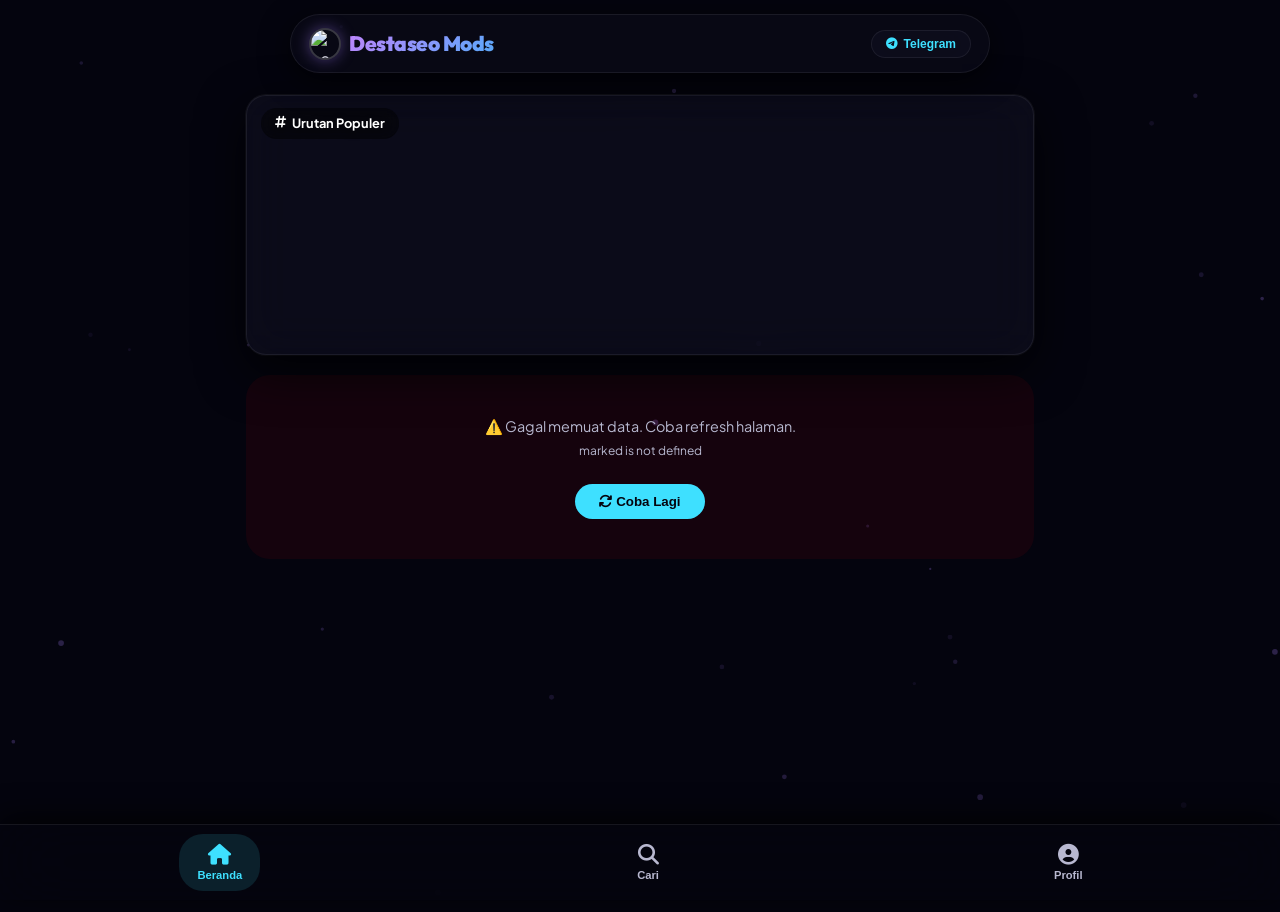
==== commit 8a8cf74e: "Add files via upload" ====
--- a/index.html
+++ b/index.html
@@ -54,7 +54,7 @@
 
     <style>
         /* ============================================================
-           CSS SAMA DENGAN SEBELUMNYA (tidak diubah)
+           CSS LENGKAP — TANPA SATU PUN SINGKATAN
            ============================================================ */
         :root {
             --bg: #04040e;
@@ -206,8 +206,12 @@
             white-space: nowrap;
         }
         @keyframes gradientShift {
-            0% { background-position: 0% center; }
-            100% { background-position: 100% center; }
+            0% {
+                background-position: 0% center;
+            }
+            100% {
+                background-position: 100% center;
+            }
         }
         .telegram-wrapper {
             position: relative;
@@ -251,7 +255,9 @@
             box-shadow: 0 12px 32px rgba(0, 0, 0, 0.8);
             z-index: 150;
         }
-        .telegram-dropdown.show { display: flex; }
+        .telegram-dropdown.show {
+            display: flex;
+        }
         .telegram-dropdown a {
             color: var(--text);
             text-decoration: none;
@@ -268,7 +274,10 @@
             background: rgba(255, 255, 255, 0.05);
             color: #fff;
         }
-        .telegram-dropdown a i { width: 18px; text-align: center; }
+        .telegram-dropdown a i {
+            width: 18px;
+            text-align: center;
+        }
 
         .search-container {
             margin: 8px 0 16px;
@@ -294,7 +303,9 @@
             border-color: var(--accent);
             box-shadow: 0 0 30px rgba(168, 127, 255, 0.5);
         }
-        .search-input::placeholder { color: var(--text2); }
+        .search-input::placeholder {
+            color: var(--text2);
+        }
 
         .category-bar {
             display: flex;
@@ -316,7 +327,9 @@
             backdrop-filter: blur(10px);
             white-space: nowrap;
         }
-        .category-chip i { margin-right: 4px; }
+        .category-chip i {
+            margin-right: 4px;
+        }
         .category-chip.active,
         .category-chip:hover {
             background: rgba(168, 127, 255, 0.2);
@@ -332,7 +345,9 @@
             cursor: pointer;
             padding: 5px 10px;
         }
-        .reset-filter i { margin-right: 4px; }
+        .reset-filter i {
+            margin-right: 4px;
+        }
 
         .sort-bar {
             display: flex;
@@ -361,9 +376,13 @@
             cursor: pointer;
             transition: var(--transition);
         }
-        .sort-select:hover { border-color: var(--accent2); }
-
-        .popular-section { margin-bottom: 0; }
+        .sort-select:hover {
+            border-color: var(--accent2);
+        }
+
+        .popular-section {
+            margin-bottom: 0;
+        }
         .carousel-wrapper {
             position: relative;
             overflow: hidden;
@@ -374,8 +393,16 @@
             box-shadow: var(--shadow-card);
             height: 180px;
         }
-        @media (min-width: 500px) { .carousel-wrapper { height: 220px; } }
-        @media (min-width: 768px) { .carousel-wrapper { height: 260px; } }
+        @media (min-width: 500px) {
+            .carousel-wrapper {
+                height: 220px;
+            }
+        }
+        @media (min-width: 768px) {
+            .carousel-wrapper {
+                height: 260px;
+            }
+        }
         .carousel-track {
             display: flex;
             height: 100%;
@@ -392,7 +419,10 @@
             opacity: 0;
             transition: opacity 0.8s ease-in-out;
         }
-        .carousel-slide.active { opacity: 1; z-index: 1; }
+        .carousel-slide.active {
+            opacity: 1;
+            z-index: 1;
+        }
         .carousel-slide img {
             width: 100%;
             height: 100%;
@@ -418,7 +448,11 @@
             font-size: 0.9rem;
             line-height: 1.3;
         }
-        @media (min-width: 500px) { .carousel-slide .slide-title { font-size: 1rem; } }
+        @media (min-width: 500px) {
+            .carousel-slide .slide-title {
+                font-size: 1rem;
+            }
+        }
         .carousel-title-top {
             position: absolute;
             top: 12px;
@@ -437,7 +471,10 @@
             text-shadow: 0 2px 8px rgba(0, 0, 0, 0.6);
         }
         @media (min-width: 500px) {
-            .carousel-title-top { font-size: 0.8rem; padding: 5px 14px; }
+            .carousel-title-top {
+                font-size: 0.8rem;
+                padding: 5px 14px;
+            }
         }
         .carousel-counter {
             background: rgba(0, 0, 0, 0.5);
@@ -450,7 +487,10 @@
             letter-spacing: 0.5px;
         }
         @media (min-width: 500px) {
-            .carousel-counter { font-size: 0.75rem; padding: 4px 12px; }
+            .carousel-counter {
+                font-size: 0.75rem;
+                padding: 4px 12px;
+            }
         }
 
         #loading-spinner-container {
@@ -467,21 +507,27 @@
             border-radius: 50%;
             animation: spin 0.8s linear infinite;
         }
-        @keyframes spin { to { transform: rotate(360deg); } }
-
-        /* ===== GRID 2 KOLOM UNTUK SEMUA LAYAR ===== */
+        @keyframes spin {
+            to {
+                transform: rotate(360deg);
+            }
+        }
+
         .post-grid {
             display: grid;
             grid-template-columns: repeat(2, 1fr);
             gap: 14px;
             margin-top: 2px;
         }
-
         @media (max-width: 480px) {
-            .post-grid { gap: 10px; }
+            .post-grid {
+                gap: 10px;
+            }
         }
         @media (max-width: 360px) {
-            .post-grid { gap: 8px; }
+            .post-grid {
+                gap: 8px;
+            }
         }
 
         .post-card {
@@ -503,7 +549,9 @@
             border-color: rgba(255, 255, 255, 0.2);
             box-shadow: var(--glow), 0 25px 50px rgba(0, 0, 0, 0.9);
         }
-        .post-card:active { transform: scale(0.97); }
+        .post-card:active {
+            transform: scale(0.97);
+        }
         .card-img {
             width: 100%;
             height: 130px;
@@ -517,17 +565,32 @@
             position: relative;
             overflow: hidden;
         }
-        @media (max-width: 420px) { .card-img { height: 110px; } }
-        @media (max-width: 360px) { .card-img { height: 90px; } }
+        @media (max-width: 420px) {
+            .card-img {
+                height: 110px;
+            }
+        }
+        @media (max-width: 360px) {
+            .card-img {
+                height: 90px;
+            }
+        }
         .card-img img {
             width: 100%;
             height: 100%;
             object-fit: cover;
             display: block;
         }
-        .card-img .placeholder-icon { display: none; font-size: 2.5rem; }
-        .card-img.error .placeholder-icon { display: block; }
-        .card-img.error img { display: none; }
+        .card-img .placeholder-icon {
+            display: none;
+            font-size: 2.5rem;
+        }
+        .card-img.error .placeholder-icon {
+            display: block;
+        }
+        .card-img.error img {
+            display: none;
+        }
         .version-badge-img {
             position: absolute;
             top: 8px;
@@ -546,7 +609,10 @@
             z-index: 2;
         }
         @media (min-width: 500px) {
-            .version-badge-img { font-size: 0.65rem; padding: 3px 10px; }
+            .version-badge-img {
+                font-size: 0.65rem;
+                padding: 3px 10px;
+            }
         }
         .card-body {
             padding: 12px 14px 14px;
@@ -556,10 +622,16 @@
             gap: 6px;
         }
         @media (max-width: 420px) {
-            .card-body { padding: 10px 10px 12px; gap: 4px; }
+            .card-body {
+                padding: 10px 10px 12px;
+                gap: 4px;
+            }
         }
         @media (max-width: 360px) {
-            .card-body { padding: 8px 8px 10px; gap: 3px; }
+            .card-body {
+                padding: 8px 8px 10px;
+                gap: 3px;
+            }
         }
 
         .card-title {
@@ -585,6 +657,7 @@
             -webkit-box-orient: vertical;
             overflow: hidden;
         }
+
         .badge {
             background: rgba(168, 127, 255, 0.2);
             color: #cfc4ff;
@@ -602,6 +675,7 @@
             background: rgba(168, 127, 255, 0.4);
             color: #fff;
         }
+
         .badge-premium {
             background: linear-gradient(135deg, #f7b731, #f5a623);
             color: #1a1a2e;
@@ -666,10 +740,19 @@
             gap: 4px;
             border: 1px solid var(--border);
         }
+
         @media (max-width: 360px) {
-            .card-title { font-size: clamp(0.6rem, 2.5vw, 0.7rem); }
-            .card-meta { font-size: clamp(0.5rem, 2vw, 0.6rem); gap: 3px; }
-            .card-excerpt { font-size: clamp(0.5rem, 2vw, 0.6rem); -webkit-line-clamp: 1; }
+            .card-title {
+                font-size: clamp(0.6rem, 2.5vw, 0.7rem);
+            }
+            .card-meta {
+                font-size: clamp(0.5rem, 2vw, 0.6rem);
+                gap: 3px;
+            }
+            .card-excerpt {
+                font-size: clamp(0.5rem, 2vw, 0.6rem);
+                -webkit-line-clamp: 1;
+            }
             .badge,
             .badge-premium,
             .badge-vip,
@@ -701,9 +784,12 @@
             background: rgba(62, 224, 255, 0.1);
         }
 
-        .hidden { display: none !important; }
-
-        .detail-header, .profile-card {
+        .hidden {
+            display: none !important;
+        }
+
+        .detail-header,
+        .profile-card {
             background: var(--surface);
             backdrop-filter: blur(24px);
             border: 1px solid var(--border);
@@ -713,7 +799,10 @@
             box-shadow: var(--shadow-card);
         }
         @media (min-width: 500px) {
-            .detail-header, .profile-card { padding: 28px; }
+            .detail-header,
+            .profile-card {
+                padding: 28px;
+            }
         }
         .detail-img {
             display: block;
@@ -726,7 +815,11 @@
             box-shadow: 0 8px 24px rgba(0, 0, 0, 0.6);
         }
         @media (min-width: 500px) {
-            .detail-img { width: 100px; height: 100px; margin-bottom: 16px; }
+            .detail-img {
+                width: 100px;
+                height: 100px;
+                margin-bottom: 16px;
+            }
         }
         .detail-title {
             font-size: 0.95rem;
@@ -735,7 +828,11 @@
             text-align: center;
             line-height: 1.3;
         }
-        @media (min-width: 500px) { .detail-title { font-size: 1.05rem; } }
+        @media (min-width: 500px) {
+            .detail-title {
+                font-size: 1.05rem;
+            }
+        }
         .detail-meta-grid {
             display: grid;
             grid-template-columns: repeat(3, 1fr);
@@ -743,13 +840,21 @@
             margin: 10px 0 4px;
         }
         @media (min-width: 500px) {
-            .detail-meta-grid { gap: 8px; margin: 12px 0 6px; }
+            .detail-meta-grid {
+                gap: 8px;
+                margin: 12px 0 6px;
+            }
         }
         @media (min-width: 640px) {
-            .detail-meta-grid { grid-template-columns: repeat(4, 1fr); }
+            .detail-meta-grid {
+                grid-template-columns: repeat(4, 1fr);
+            }
         }
         @media (min-width: 820px) {
-            .detail-meta-grid { grid-template-columns: repeat(4, 1fr); gap: 10px; }
+            .detail-meta-grid {
+                grid-template-columns: repeat(4, 1fr);
+                gap: 10px;
+            }
         }
         .meta-item {
             background: var(--surface2);
@@ -764,7 +869,11 @@
             min-height: 52px;
         }
         @media (min-width: 500px) {
-            .meta-item { padding: 8px 8px; font-size: 0.7rem; min-height: 58px; }
+            .meta-item {
+                padding: 8px 8px;
+                font-size: 0.7rem;
+                min-height: 58px;
+            }
         }
         .meta-item i {
             color: var(--accent2);
@@ -772,14 +881,21 @@
             font-size: 0.75rem;
         }
         @media (min-width: 500px) {
-            .meta-item i { font-size: 0.85rem; margin-bottom: 3px; }
+            .meta-item i {
+                font-size: 0.85rem;
+                margin-bottom: 3px;
+            }
         }
         .meta-item strong {
             color: var(--accent2);
             font-size: 0.6rem;
             font-weight: 700;
         }
-        @media (min-width: 500px) { .meta-item strong { font-size: 0.7rem; } }
+        @media (min-width: 500px) {
+            .meta-item strong {
+                font-size: 0.7rem;
+            }
+        }
 
         .download-note {
             background: rgba(255, 215, 0, 0.08);
@@ -805,8 +921,13 @@
             color: #fff;
         }
         @media (min-width: 500px) {
-            .download-note { font-size: 0.85rem; padding: 14px 20px; }
-            .download-note i { font-size: 1.1rem; }
+            .download-note {
+                font-size: 0.85rem;
+                padding: 14px 20px;
+            }
+            .download-note i {
+                font-size: 1.1rem;
+            }
         }
 
         .big-download {
@@ -828,10 +949,18 @@
             box-shadow: 0 6px 24px rgba(0, 0, 0, 0.6);
         }
         @media (min-width: 500px) {
-            .big-download { font-size: 1rem; padding: 15px; margin-top: 10px; }
-        }
-        .big-download i { margin-right: 6px; }
-        .big-download:active { transform: scale(0.96); }
+            .big-download {
+                font-size: 1rem;
+                padding: 15px;
+                margin-top: 10px;
+            }
+        }
+        .big-download i {
+            margin-right: 6px;
+        }
+        .big-download:active {
+            transform: scale(0.96);
+        }
         .big-download.disabled {
             opacity: 0.5;
             pointer-events: none;
@@ -858,7 +987,11 @@
             overflow: hidden;
             word-wrap: break-word;
         }
-        @media (min-width: 500px) { .content-box { padding: 16px 28px; } }
+        @media (min-width: 500px) {
+            .content-box {
+                padding: 16px 28px;
+            }
+        }
         .content-box img {
             max-width: 100%;
             border-radius: 16px;
@@ -887,7 +1020,9 @@
             padding: 8px 0;
             transition: opacity 0.2s;
         }
-        .back-btn:hover { opacity: 0.8; }
+        .back-btn:hover {
+            opacity: 0.8;
+        }
 
         #profile-section {
             scroll-margin-top: 76px;
@@ -917,10 +1052,20 @@
             border: 1px solid rgba(255, 215, 0, 0.3);
             backdrop-filter: blur(4px);
         }
-        .premium-badge i { font-size: 0.55rem; color: #1a1a2e; }
+        .premium-badge i {
+            font-size: 0.55rem;
+            color: #1a1a2e;
+        }
         @media (min-width: 500px) {
-            .premium-badge { top: 18px; right: 18px; font-size: 0.7rem; padding: 5px 14px; }
-            .premium-badge i { font-size: 0.65rem; }
+            .premium-badge {
+                top: 18px;
+                right: 18px;
+                font-size: 0.7rem;
+                padding: 5px 14px;
+            }
+            .premium-badge i {
+                font-size: 0.65rem;
+            }
         }
         .profile-avatar {
             width: 80px;
@@ -940,10 +1085,25 @@
             z-index: 1;
         }
         @media (min-width: 500px) {
-            .profile-avatar { width: 100px; height: 100px; font-size: 2.8rem; margin-bottom: 20px; }
-        }
-        .profile-name { text-align: center; font-size: 1.3rem; font-weight: 800; position: relative; z-index: 1; }
-        @media (min-width: 500px) { .profile-name { font-size: 1.5rem; } }
+            .profile-avatar {
+                width: 100px;
+                height: 100px;
+                font-size: 2.8rem;
+                margin-bottom: 20px;
+            }
+        }
+        .profile-name {
+            text-align: center;
+            font-size: 1.3rem;
+            font-weight: 800;
+            position: relative;
+            z-index: 1;
+        }
+        @media (min-width: 500px) {
+            .profile-name {
+                font-size: 1.5rem;
+            }
+        }
         .profile-bio {
             text-align: center;
             color: var(--text2);
@@ -952,7 +1112,11 @@
             position: relative;
             z-index: 1;
         }
-        @media (min-width: 500px) { .profile-bio { margin: 10px 0 20px; } }
+        @media (min-width: 500px) {
+            .profile-bio {
+                margin: 10px 0 20px;
+            }
+        }
         .social-links {
             display: flex;
             gap: 10px;
@@ -976,9 +1140,15 @@
             gap: 6px;
         }
         @media (min-width: 500px) {
-            .social-link { padding: 10px 20px; font-size: 0.85rem; gap: 8px; }
-        }
-        .social-link i { font-size: 0.9rem; }
+            .social-link {
+                padding: 10px 20px;
+                font-size: 0.85rem;
+                gap: 8px;
+            }
+        }
+        .social-link i {
+            font-size: 0.9rem;
+        }
         .social-link:hover {
             border-color: var(--accent2);
             background: rgba(62, 224, 255, 0.1);
@@ -992,7 +1162,10 @@
             z-index: 1;
         }
         @media (min-width: 500px) {
-            .donate-section { margin-top: 24px; padding-top: 20px; }
+            .donate-section {
+                margin-top: 24px;
+                padding-top: 20px;
+            }
         }
         .donate-title {
             color: var(--text2);
@@ -1022,7 +1195,9 @@
             flex-direction: column;
             padding: 20px;
         }
-        .qris-overlay.hidden { display: none; }
+        .qris-overlay.hidden {
+            display: none;
+        }
         .qris-container {
             background: var(--surface2);
             border: 1px solid var(--border);
@@ -1033,14 +1208,18 @@
             width: 90%;
         }
         @media (min-width: 500px) {
-            .qris-container { padding: 24px; max-width: 360px; }
+            .qris-container {
+                padding: 24px;
+                max-width: 360px;
+            }
         }
         .qris-container img {
             width: 100%;
             border-radius: 16px;
             margin-bottom: 14px;
         }
-        .qris-close-btn, .qris-download-btn {
+        .qris-close-btn,
+        .qris-download-btn {
             background: var(--surface);
             border: 1px solid var(--border);
             color: #fff;
@@ -1052,7 +1231,10 @@
             transition: 0.2s;
             margin: 4px;
         }
-        .qris-close-btn:hover, .qris-download-btn:hover { background: rgba(255, 255, 255, 0.1); }
+        .qris-close-btn:hover,
+        .qris-download-btn:hover {
+            background: rgba(255, 255, 255, 0.1);
+        }
 
         .tags-container {
             margin-top: 10px;
@@ -1071,7 +1253,12 @@
             align-items: center;
             gap: 4px;
         }
-        @media (min-width: 500px) { .tag-badge { font-size: 0.65rem; padding: 3px 10px; } }
+        @media (min-width: 500px) {
+            .tag-badge {
+                font-size: 0.65rem;
+                padding: 3px 10px;
+            }
+        }
 
         .screenshot-scroll {
             display: flex;
@@ -1097,7 +1284,10 @@
             border: 1px solid var(--border);
         }
         @media (min-width: 500px) {
-            .screenshot-scroll img { width: 150px; height: 220px; }
+            .screenshot-scroll img {
+                width: 150px;
+                height: 220px;
+            }
         }
         .screenshot-scroll img:hover {
             transform: scale(1.03);
@@ -1121,8 +1311,12 @@
             animation: fadeInLight 0.25s ease;
         }
         @keyframes fadeInLight {
-            from { opacity: 0; }
-            to { opacity: 1; }
+            from {
+                opacity: 0;
+            }
+            to {
+                opacity: 1;
+            }
         }
         .lightbox img {
             max-width: 92vw;
@@ -1152,8 +1346,12 @@
             z-index: 10;
             backdrop-filter: blur(8px);
         }
-        .lightbox-close:hover { background: rgba(255, 255, 255, 0.2); transform: scale(1.05); }
-        .lightbox-prev, .lightbox-next {
+        .lightbox-close:hover {
+            background: rgba(255, 255, 255, 0.2);
+            transform: scale(1.05);
+        }
+        .lightbox-prev,
+        .lightbox-next {
             position: absolute;
             top: 50%;
             transform: translateY(-50%);
@@ -1172,9 +1370,14 @@
             z-index: 10;
             backdrop-filter: blur(8px);
         }
-        .lightbox-prev { left: 20px; }
-        .lightbox-next { right: 20px; }
-        .lightbox-prev:hover, .lightbox-next:hover {
+        .lightbox-prev {
+            left: 20px;
+        }
+        .lightbox-next {
+            right: 20px;
+        }
+        .lightbox-prev:hover,
+        .lightbox-next:hover {
             background: rgba(255, 255, 255, 0.2);
             transform: translateY(-50%) scale(1.05);
         }
@@ -1194,12 +1397,34 @@
             letter-spacing: 0.5px;
         }
         @media (max-width: 500px) {
-            .lightbox-prev, .lightbox-next { width: 36px; height: 36px; font-size: 0.9rem; }
-            .lightbox-prev { left: 8px; }
-            .lightbox-next { right: 8px; }
-            .lightbox-close { top: 12px; right: 12px; width: 36px; height: 36px; font-size: 1rem; }
-            .lightbox img { max-width: 98vw; max-height: 78vh; }
-            .lightbox-counter { font-size: 0.7rem; padding: 4px 14px; bottom: 18px; }
+            .lightbox-prev,
+            .lightbox-next {
+                width: 36px;
+                height: 36px;
+                font-size: 0.9rem;
+            }
+            .lightbox-prev {
+                left: 8px;
+            }
+            .lightbox-next {
+                right: 8px;
+            }
+            .lightbox-close {
+                top: 12px;
+                right: 12px;
+                width: 36px;
+                height: 36px;
+                font-size: 1rem;
+            }
+            .lightbox img {
+                max-width: 98vw;
+                max-height: 78vh;
+            }
+            .lightbox-counter {
+                font-size: 0.7rem;
+                padding: 4px 14px;
+                bottom: 18px;
+            }
         }
 
         .bottom-nav {
@@ -1235,14 +1460,24 @@
             border-radius: 24px;
         }
         @media (min-width: 500px) {
-            .nav-item { font-size: 0.7rem; padding: 10px 18px; gap: 5px; }
+            .nav-item {
+                font-size: 0.7rem;
+                padding: 10px 18px;
+                gap: 5px;
+            }
         }
         .nav-item.active {
             color: var(--accent2);
             background: rgba(62, 224, 255, 0.12);
         }
-        .nav-item i { font-size: 1.1rem; }
-        @media (min-width: 500px) { .nav-item i { font-size: 1.3rem; } }
+        .nav-item i {
+            font-size: 1.1rem;
+        }
+        @media (min-width: 500px) {
+            .nav-item i {
+                font-size: 1.3rem;
+            }
+        }
 
         .spinner {
             width: 50px;
@@ -1253,8 +1488,14 @@
             border-radius: 50%;
             animation: spin 0.8s linear infinite;
         }
-        @keyframes spin { to { transform: rotate(360deg); } }
-        .empty-text, .error-text {
+        @keyframes spin {
+            to {
+                transform: rotate(360deg);
+            }
+        }
+
+        .empty-text,
+        .error-text {
             text-align: center;
             padding: 40px 20px;
             color: var(--text2);
@@ -1288,10 +1529,19 @@
             font-size: 0.85rem;
         }
         @media (min-width: 500px) {
-            .daily-visitor { margin-top: 16px; padding: 12px 16px; font-size: 0.95rem; }
-        }
-        .daily-visitor i { margin-right: 6px; }
-        .daily-visitor span { color: #fff; font-weight: 700; }
+            .daily-visitor {
+                margin-top: 16px;
+                padding: 12px 16px;
+                font-size: 0.95rem;
+            }
+        }
+        .daily-visitor i {
+            margin-right: 6px;
+        }
+        .daily-visitor span {
+            color: #fff;
+            font-weight: 700;
+        }
 
         .recommendations-section {
             margin-top: 20px;
@@ -1299,7 +1549,10 @@
             border-top: 1px solid var(--border);
         }
         @media (min-width: 500px) {
-            .recommendations-section { margin-top: 24px; padding: 20px 0; }
+            .recommendations-section {
+                margin-top: 24px;
+                padding: 20px 0;
+            }
         }
         .recommendations-section h3 {
             font-size: 0.85rem;
@@ -1311,16 +1564,29 @@
             gap: 8px;
         }
         @media (min-width: 500px) {
-            .recommendations-section h3 { font-size: 0.95rem; margin-bottom: 14px; }
-        }
-        .recommendations-section h3 i { color: var(--accent2); }
+            .recommendations-section h3 {
+                font-size: 0.95rem;
+                margin-bottom: 14px;
+            }
+        }
+        .recommendations-section h3 i {
+            color: var(--accent2);
+        }
         .rec-grid {
             display: grid;
             grid-template-columns: repeat(2, 1fr);
             gap: 10px;
         }
-        @media (min-width: 500px) { .rec-grid { gap: 12px; } }
-        @media (min-width: 600px) { .rec-grid { grid-template-columns: repeat(4, 1fr); } }
+        @media (min-width: 500px) {
+            .rec-grid {
+                gap: 12px;
+            }
+        }
+        @media (min-width: 600px) {
+            .rec-grid {
+                grid-template-columns: repeat(4, 1fr);
+            }
+        }
         .rec-card {
             background: var(--surface);
             border: 1px solid var(--border);
@@ -1342,7 +1608,11 @@
             object-fit: cover;
             background: var(--surface2);
         }
-        @media (min-width: 500px) { .rec-card img { height: 110px; } }
+        @media (min-width: 500px) {
+            .rec-card img {
+                height: 110px;
+            }
+        }
         .rec-card .rec-title {
             padding: 8px 10px;
             font-size: 0.7rem;
@@ -1355,7 +1625,10 @@
             overflow: hidden;
         }
         @media (min-width: 500px) {
-            .rec-card .rec-title { padding: 10px 12px; font-size: 0.75rem; }
+            .rec-card .rec-title {
+                padding: 10px 12px;
+                font-size: 0.75rem;
+            }
         }
 
         #profile-footer-text {
@@ -1364,25 +1637,57 @@
             overflow: hidden;
             word-wrap: break-word;
         }
-        .profile-card, .content-box {
+        .profile-card,
+        .content-box {
             max-width: 100%;
             box-sizing: border-box;
             overflow: hidden;
             word-wrap: break-word;
         }
 
+        /* ============================================================
+           MEDIA QUERIES LENGKAP UNTUK LAYAR SANGAT KECIL
+           ============================================================ */
         @media (max-width: 360px) {
-            .logo-text { font-size: 1rem; }
-            .logo-img { width: 28px; height: 28px; }
-            .topbar { padding: 10px 14px; border-radius: 28px; }
-            .telegram-btn { font-size: 0.65rem; padding: 5px 10px; }
-            .container { padding: 8px 12px; }
-            .post-grid { gap: 8px; }
-            .card-img { height: 90px; }
-            .card-title { font-size: clamp(0.6rem, 2.5vw, 0.7rem); }
-            .card-body { padding: 8px 8px 10px; gap: 3px; }
-            .card-meta { font-size: clamp(0.5rem, 2vw, 0.6rem); gap: 3px; }
-            .card-excerpt { font-size: clamp(0.5rem, 2vw, 0.6rem); -webkit-line-clamp: 1; }
+            .logo-text {
+                font-size: 1rem;
+            }
+            .logo-img {
+                width: 28px;
+                height: 28px;
+            }
+            .topbar {
+                padding: 10px 14px;
+                border-radius: 28px;
+            }
+            .telegram-btn {
+                font-size: 0.65rem;
+                padding: 5px 10px;
+            }
+            .container {
+                padding: 8px 12px;
+            }
+            .post-grid {
+                gap: 8px;
+            }
+            .card-img {
+                height: 90px;
+            }
+            .card-title {
+                font-size: clamp(0.6rem, 2.5vw, 0.7rem);
+            }
+            .card-body {
+                padding: 8px 8px 10px;
+                gap: 3px;
+            }
+            .card-meta {
+                font-size: clamp(0.5rem, 2vw, 0.6rem);
+                gap: 3px;
+            }
+            .card-excerpt {
+                font-size: clamp(0.5rem, 2vw, 0.6rem);
+                -webkit-line-clamp: 1;
+            }
             .badge,
             .badge-premium,
             .badge-vip,
@@ -1392,30 +1697,78 @@
                 font-size: clamp(0.45rem, 1.8vw, 0.55rem);
                 padding: 1px 6px;
             }
-            .carousel-wrapper { height: 140px; }
-            .carousel-slide .slide-title { font-size: 0.75rem; }
-            .detail-title { font-size: 0.85rem; }
-            .detail-header { padding: 14px; }
-            .meta-item { font-size: 0.5rem; padding: 4px 4px; min-height: 44px; }
-            .meta-item strong { font-size: 0.5rem; }
-            .meta-item i { font-size: 0.65rem; }
-            .rec-card img { height: 70px; }
-            .rec-card .rec-title { font-size: 0.6rem; padding: 6px 8px; }
-            .rec-grid { gap: 8px; }
-            .daily-visitor { font-size: 0.75rem; padding: 8px 10px; }
-            .nav-item { font-size: 0.5rem; padding: 6px 10px; }
-            .nav-item i { font-size: 0.9rem; }
-            .bottom-nav { height: 64px; }
-            .premium-badge { top: 10px; right: 10px; font-size: 0.5rem; padding: 3px 10px; }
-            .premium-badge i { font-size: 0.45rem; }
-            .download-note { font-size: 0.65rem; padding: 10px 12px; }
-            .download-note i { font-size: 0.8rem; }
+            .carousel-wrapper {
+                height: 140px;
+            }
+            .carousel-slide .slide-title {
+                font-size: 0.75rem;
+            }
+            .detail-title {
+                font-size: 0.85rem;
+            }
+            .detail-header {
+                padding: 14px;
+            }
+            .meta-item {
+                font-size: 0.5rem;
+                padding: 4px 4px;
+                min-height: 44px;
+            }
+            .meta-item strong {
+                font-size: 0.5rem;
+            }
+            .meta-item i {
+                font-size: 0.65rem;
+            }
+            .rec-card img {
+                height: 70px;
+            }
+            .rec-card .rec-title {
+                font-size: 0.6rem;
+                padding: 6px 8px;
+            }
+            .rec-grid {
+                gap: 8px;
+            }
+            .daily-visitor {
+                font-size: 0.75rem;
+                padding: 8px 10px;
+            }
+            .nav-item {
+                font-size: 0.5rem;
+                padding: 6px 10px;
+            }
+            .nav-item i {
+                font-size: 0.9rem;
+            }
+            .bottom-nav {
+                height: 64px;
+            }
+            .premium-badge {
+                top: 10px;
+                right: 10px;
+                font-size: 0.5rem;
+                padding: 3px 10px;
+            }
+            .premium-badge i {
+                font-size: 0.45rem;
+            }
+            .download-note {
+                font-size: 0.65rem;
+                padding: 10px 12px;
+            }
+            .download-note i {
+                font-size: 0.8rem;
+            }
         }
     </style>
 </head>
 <body>
+
+    <!-- ===== CANVAS PARTIKEL ===== -->
     <canvas id="particles"></canvas>
 
+    <!-- ===== QRIS OVERLAY ===== -->
     <div class="qris-overlay hidden" id="qris-overlay">
         <div class="qris-container">
             <img src="https://i.ibb.co.com/JR9twX72/20250220-123026-destaseo-wapkizs-com.png" alt="QRIS Dana" id="qris-img" />
@@ -1426,6 +1779,7 @@
         </div>
     </div>
 
+    <!-- ===== TOPBAR ===== -->
     <div class="topbar">
         <div class="logo-area" id="logo-area">
             <img src="https://avatars.githubusercontent.com/u/189899710?v=4" alt="Logo Destaseo Mods" class="logo-img" />
@@ -1440,7 +1794,10 @@
         </div>
     </div>
 
+    <!-- ===== MAIN CONTENT ===== -->
     <main class="container" id="app">
+
+        <!-- HOME SECTION -->
         <section id="home-section" class="page-section" aria-label="Beranda">
             <div class="search-container hidden" id="search-box">
                 <input type="text" class="search-input" id="search-input" placeholder="Cari mod favorit..." aria-label="Cari mod" />
@@ -1469,11 +1826,13 @@
             <div id="load-more-container" style="text-align:center;"></div>
         </section>
 
+        <!-- DETAIL SECTION -->
         <section id="detail-section" class="page-section hidden" aria-label="Detail Mod">
             <button class="back-btn" id="detail-back" aria-label="Kembali"><i class="fas fa-arrow-left"></i> Kembali</button>
             <div id="detail-content"></div>
         </section>
 
+        <!-- PROFILE SECTION -->
         <section id="profile-section" class="page-section hidden" aria-label="Profil">
             <div class="profile-card">
                 <div class="premium-badge"><i class="fas fa-crown"></i> Premium</div>
@@ -1494,59 +1853,27 @@
                 <i class="fas fa-users"></i> Pengunjung Hari Ini: <span id="daily-count">...</span>
             </div>
         </section>
+
     </main>
 
+    <!-- ===== BOTTOM NAVIGATION ===== -->
     <nav class="bottom-nav" aria-label="Navigasi utama">
         <button class="nav-item active" data-page="home" aria-label="Beranda"><i class="fas fa-home"></i><span>Beranda</span></button>
         <button class="nav-item" data-page="search" aria-label="Cari"><i class="fas fa-search"></i><span>Cari</span></button>
         <button class="nav-item" data-page="profile" aria-label="Profil"><i class="fas fa-user-circle"></i><span>Profil</span></button>
     </nav>
 
+    <!-- ================================================================
+    JAVASCRIPT LENGKAP — TANPA SATU PUN SINGKATAN
+    ================================================================ -->
     <script>
         (function() {
-            // ===== REDIRECT SITEMAP =====
-            if (window.location.search === '?sitemap') {
-                window.location.href = '/sitemap.xml';
-                return;
-            }
-
-            // ===== LEGACY HASH =====
-            const currentHash = window.location.hash;
-            if (currentHash) {
-                let targetPage = 'home';
-                let targetPost = null;
-                let targetQ = null;
-
-                if (currentHash.startsWith('#detail/')) {
-                    targetPage = 'detail';
-                    targetPost = currentHash.split('/')[1];
-                } else if (currentHash === '#search') {
-                    targetPage = 'search';
-                } else if (currentHash === '#profile') {
-                    targetPage = 'profile';
-                } else if (currentHash === '#home' || currentHash === '') {
-                    targetPage = 'home';
-                }
-
-                const baseUrl = window.location.origin + window.location.pathname;
-                let newUrl = baseUrl;
-                const params = new URLSearchParams();
-                if (targetPage === 'detail' && targetPost) {
-                    params.set('page', 'detail');
-                    params.set('post', targetPost);
-                } else if (targetPage === 'search') {
-                    params.set('page', 'search');
-                } else if (targetPage === 'profile') {
-                    params.set('page', 'profile');
-                }
-                if (params.toString()) {
-                    newUrl += '?' + params.toString();
-                }
-                window.history.replaceState({ page: targetPage, post: targetPost }, '', newUrl);
-            }
-
-            // ===== KONFIGURASI =====
-            const GITHUB_REPO = "destaseomods/web";
+            // ============================================================
+            // KONFIGURASI
+            // ============================================================
+            // 🔥 GANTI DENGAN URL WORKER KAMU
+            const GITHUB_WORKER_URL = "https://dsmods.desta-seo.workers.dev";
+
             const AD_URL = "https://www.effectivecpmnetwork.com/fb7g7n19e?key=6d1b0c2ece436780ddfd67417e4cd713";
             const AD_INTERVAL = 5 * 60 * 1000;
             const LOGO_URL = "https://avatars.githubusercontent.com/u/189899710?v=4";
@@ -1565,10 +1892,56 @@
             const CACHE_KEY_LIST = 'destaseo_post_list_v4';
             const CACHE_KEY_CONTENT_PREFIX = 'destaseo_post_content_';
             const CACHE_KEY_TIMESTAMP = 'destaseo_cache_timestamp';
-
-            // ===== CACHE 1 JAM =====
-            const CACHE_EXPIRY_MS = 60 * 60 * 1000;
-
+            const CACHE_EXPIRY_MS = 5 * 60 * 1000; // 5 menit
+
+            // ============================================================
+            // REDIRECT SITEMAP
+            // ============================================================
+            if (window.location.search === '?sitemap') {
+                window.location.href = '/sitemap.xml';
+                return;
+            }
+
+            // ============================================================
+            // LEGACY HASH
+            // ============================================================
+            const currentHash = window.location.hash;
+            if (currentHash) {
+                let targetPage = 'home';
+                let targetPost = null;
+                let targetQ = null;
+
+                if (currentHash.startsWith('#detail/')) {
+                    targetPage = 'detail';
+                    targetPost = currentHash.split('/')[1];
+                } else if (currentHash === '#search') {
+                    targetPage = 'search';
+                } else if (currentHash === '#profile') {
+                    targetPage = 'profile';
+                } else if (currentHash === '#home' || currentHash === '') {
+                    targetPage = 'home';
+                }
+
+                const baseUrl = window.location.origin + window.location.pathname;
+                let newUrl = baseUrl;
+                const params = new URLSearchParams();
+                if (targetPage === 'detail' && targetPost) {
+                    params.set('page', 'detail');
+                    params.set('post', targetPost);
+                } else if (targetPage === 'search') {
+                    params.set('page', 'search');
+                } else if (targetPage === 'profile') {
+                    params.set('page', 'profile');
+                }
+                if (params.toString()) {
+                    newUrl += '?' + params.toString();
+                }
+                window.history.replaceState({ page: targetPage, post: targetPost }, '', newUrl);
+            }
+
+            // ============================================================
+            // CACHE FUNCTIONS
+            // ============================================================
             function getCachedList() {
                 const raw = localStorage.getItem(CACHE_KEY_LIST);
                 if (!raw) return null;
@@ -1584,7 +1957,9 @@
                         }
                     }
                     return data.posts;
-                } catch (e) { return null; }
+                } catch (e) {
+                    return null;
+                }
             }
 
             function setCachedList(posts) {
@@ -1592,7 +1967,36 @@
                 localStorage.setItem(CACHE_KEY_TIMESTAMP, Date.now().toString());
             }
 
-            // ===== PARTIKEL =====
+            function getCachedContent(postName) {
+                const key = CACHE_KEY_CONTENT_PREFIX + postName;
+                const raw = localStorage.getItem(key);
+                if (!raw) return null;
+                try {
+                    const data = JSON.parse(raw);
+                    const timestamp = localStorage.getItem(key + '_timestamp');
+                    if (timestamp) {
+                        const elapsed = Date.now() - parseInt(timestamp);
+                        if (elapsed > CACHE_EXPIRY_MS) {
+                            localStorage.removeItem(key);
+                            localStorage.removeItem(key + '_timestamp');
+                            return null;
+                        }
+                    }
+                    return data.content;
+                } catch (e) {
+                    return null;
+                }
+            }
+
+            function setCachedContent(postName, content) {
+                const key = CACHE_KEY_CONTENT_PREFIX + postName;
+                localStorage.setItem(key, JSON.stringify({ content }));
+                localStorage.setItem(key + '_timestamp', Date.now().toString());
+            }
+
+            // ============================================================
+            // PARTIKEL — OPTIMASI
+            // ============================================================
             const canvas = document.getElementById('particles');
             const ctx = canvas.getContext('2d');
             let particles = [];
@@ -1608,7 +2012,9 @@
             resizeCanvas();
 
             class Particle {
-                constructor() { this.reset(); }
+                constructor() {
+                    this.reset();
+                }
                 reset() {
                     this.x = Math.random() * canvas.width;
                     this.y = Math.random() * canvas.height;
@@ -1636,7 +2042,10 @@
                 frameSkip++;
                 if (frameSkip % 2 === 0) {
                     ctx.clearRect(0, 0, canvas.width, canvas.height);
-                    particles.forEach(p => { p.update(); p.draw(); });
+                    particles.forEach(p => {
+                        p.update();
+                        p.draw();
+                    });
                 }
                 animationFrameId = requestAnimationFrame(animateParticles);
             }
@@ -1656,7 +2065,9 @@
 
             animateParticles();
 
-            // ===== IP, DOWNLOAD, AD, SEO =====
+            // ============================================================
+            // IP, DOWNLOAD, AD, SEO
+            // ============================================================
             async function getUserIP() {
                 const ipCacheKey = 'user_ip_cache';
                 const ipCacheExpiry = 60 * 60 * 1000;
@@ -1737,62 +2148,82 @@
                 const link = url || window.location.href;
 
                 let metaDesc = document.querySelector('meta[name="description"]');
-                if (!metaDesc) { metaDesc = document.createElement('meta');
+                if (!metaDesc) {
+                    metaDesc = document.createElement('meta');
                     metaDesc.name = 'description';
-                    document.head.appendChild(metaDesc); }
+                    document.head.appendChild(metaDesc);
+                }
                 metaDesc.content = desc;
 
                 let ogTitle = document.querySelector('meta[property="og:title"]');
-                if (!ogTitle) { ogTitle = document.createElement('meta');
+                if (!ogTitle) {
+                    ogTitle = document.createElement('meta');
                     ogTitle.setAttribute('property', 'og:title');
-                    document.head.appendChild(ogTitle); }
+                    document.head.appendChild(ogTitle);
+                }
                 ogTitle.content = title;
 
                 let ogDesc = document.querySelector('meta[property="og:description"]');
-                if (!ogDesc) { ogDesc = document.createElement('meta');
+                if (!ogDesc) {
+                    ogDesc = document.createElement('meta');
                     ogDesc.setAttribute('property', 'og:description');
-                    document.head.appendChild(ogDesc); }
+                    document.head.appendChild(ogDesc);
+                }
                 ogDesc.content = desc;
 
                 let ogImage = document.querySelector('meta[property="og:image"]');
-                if (!ogImage) { ogImage = document.createElement('meta');
+                if (!ogImage) {
+                    ogImage = document.createElement('meta');
                     ogImage.setAttribute('property', 'og:image');
-                    document.head.appendChild(ogImage); }
+                    document.head.appendChild(ogImage);
+                }
                 ogImage.content = img;
 
                 let ogUrl = document.querySelector('meta[property="og:url"]');
-                if (!ogUrl) { ogUrl = document.createElement('meta');
+                if (!ogUrl) {
+                    ogUrl = document.createElement('meta');
                     ogUrl.setAttribute('property', 'og:url');
-                    document.head.appendChild(ogUrl); }
+                    document.head.appendChild(ogUrl);
+                }
                 ogUrl.content = link;
 
                 let twTitle = document.querySelector('meta[name="twitter:title"]');
-                if (!twTitle) { twTitle = document.createElement('meta');
+                if (!twTitle) {
+                    twTitle = document.createElement('meta');
                     twTitle.name = 'twitter:title';
-                    document.head.appendChild(twTitle); }
+                    document.head.appendChild(twTitle);
+                }
                 twTitle.content = title;
 
                 let twDesc = document.querySelector('meta[name="twitter:description"]');
-                if (!twDesc) { twDesc = document.createElement('meta');
+                if (!twDesc) {
+                    twDesc = document.createElement('meta');
                     twDesc.name = 'twitter:description';
-                    document.head.appendChild(twDesc); }
+                    document.head.appendChild(twDesc);
+                }
                 twDesc.content = desc;
 
                 let twImage = document.querySelector('meta[name="twitter:image"]');
-                if (!twImage) { twImage = document.createElement('meta');
+                if (!twImage) {
+                    twImage = document.createElement('meta');
                     twImage.name = 'twitter:image';
-                    document.head.appendChild(twImage); }
+                    document.head.appendChild(twImage);
+                }
                 twImage.content = img;
 
                 let canonical = document.getElementById('canonical-link');
-                if (!canonical) { canonical = document.createElement('link');
+                if (!canonical) {
+                    canonical = document.createElement('link');
                     canonical.rel = 'canonical';
                     canonical.id = 'canonical-link';
-                    document.head.appendChild(canonical); }
+                    document.head.appendChild(canonical);
+                }
                 canonical.href = link;
             }
 
-            // ===== DOM REFERENCES =====
+            // ============================================================
+            // DOM REFERENCES
+            // ============================================================
             const postContainer = document.getElementById('post-container');
             const carouselTrack = document.getElementById('carousel-track');
             const loadMoreContainer = document.getElementById('load-more-container');
@@ -1835,7 +2266,9 @@
                 a.textContent = '';
             }
 
-            // ===== NAVIGASI =====
+            // ============================================================
+            // NAVIGASI
+            // ============================================================
             function getPageFromQuery() {
                 const params = new URLSearchParams(window.location.search);
                 const page = params.get('page') || 'home';
@@ -1955,7 +2388,9 @@
                     .page === 'home')));
             }
 
-            // ===== RENDER HOME =====
+            // ============================================================
+            // RENDER HOME
+            // ============================================================
             function renderCategoryBar() {
                 const kats = getAllKategori();
                 let html = '<span class="category-chip' + (!activeKatFilter ? ' active' : '') +
@@ -1972,9 +2407,11 @@
                     renderCategoryBar();
                 }));
                 const resetBtn = document.getElementById('reset-filter');
-                if (resetBtn) resetBtn.addEventListener('click', () => { activeKatFilter = null;
+                if (resetBtn) resetBtn.addEventListener('click', () => {
+                    activeKatFilter = null;
                     resetAndApplyFilters();
-                    renderCategoryBar(); });
+                    renderCategoryBar();
+                });
             }
 
             function getAllKategori() {
@@ -2101,13 +2538,20 @@
                     const lower = text.toLowerCase();
                     let className = 'badge-custom';
                     let icon = 'fa-tag';
-                    if (lower === 'premium') { className = 'badge-premium';
-                        icon = 'fa-crown'; } else if (lower === 'vip') { className = 'badge-vip';
-                        icon = 'fa-star'; } else if (lower === 'no ads' || lower === 'noads' || lower ===
-                        'tanpa iklan' || lower === 'no iklan') { className = 'badge-noads';
-                        icon = 'fa-ban'; } else if (lower === 'unlocked' || lower === 'unlock') { className =
-                            'badge-unlocked';
-                        icon = 'fa-unlock'; }
+                    if (lower === 'premium') {
+                        className = 'badge-premium';
+                        icon = 'fa-crown';
+                    } else if (lower === 'vip') {
+                        className = 'badge-vip';
+                        icon = 'fa-star';
+                    } else if (lower === 'no ads' || lower === 'noads' || lower ===
+                        'tanpa iklan' || lower === 'no iklan') {
+                        className = 'badge-noads';
+                        icon = 'fa-ban';
+                    } else if (lower === 'unlocked' || lower === 'unlock') {
+                        className = 'badge-unlocked';
+                        icon = 'fa-unlock';
+                    }
                     return `<span class="${className}"><i class="fas ${icon}"></i> ${text}</span>`;
                 }
 
@@ -2150,8 +2594,10 @@
             }
 
             function stopCarousel() {
-                if (carouselInterval) { clearInterval(carouselInterval);
-                    carouselInterval = null; }
+                if (carouselInterval) {
+                    clearInterval(carouselInterval);
+                    carouselInterval = null;
+                }
             }
 
             function startCarousel() {
@@ -2207,102 +2653,80 @@
                 }
             }
 
-            // ===== CACHE FUNCTIONS =====
-            function getCachedContent(postName) {
-                const key = CACHE_KEY_CONTENT_PREFIX + postName;
-                const raw = localStorage.getItem(key);
-                if (!raw) return null;
-                try {
-                    const data = JSON.parse(raw);
-                    const timestamp = localStorage.getItem(key + '_timestamp');
-                    if (timestamp) {
-                        const elapsed = Date.now() - parseInt(timestamp);
-                        if (elapsed > CACHE_EXPIRY_MS) {
-                            localStorage.removeItem(key);
-                            localStorage.removeItem(key + '_timestamp');
-                            return null;
-                        }
-                    }
-                    return data.content;
-                } catch (e) { return null; }
-            }
-
-            function setCachedContent(postName, content) {
-                const key = CACHE_KEY_CONTENT_PREFIX + postName;
-                localStorage.setItem(key, JSON.stringify({ content }));
-                localStorage.setItem(key + '_timestamp', Date.now().toString());
-            }
-
-            // ===== FETCH DATA =====
+            // ============================================================
+            // FETCH DATA MELALUI WORKER
+            // ============================================================
+            async function fetchFromWorker(endpoint) {
+                const url = `${GITHUB_WORKER_URL}${endpoint}`;
+                console.log('🔍 Fetching:', url);
+                const response = await fetch(url);
+                if (!response.ok) {
+                    const errText = await response.text();
+                    throw new Error(`Worker error ${response.status}: ${errText}`);
+                }
+                const data = await response.json();
+                console.log('📦 Data dari worker:', data);
+                return data;
+            }
+
             async function fetchPostList(forceRefresh = false) {
                 const cached = getCachedList();
                 if (cached && cached.length && !forceRefresh) {
                     postsData = cached;
+                    console.log('✅ Pakai cache list');
                     return true;
                 }
 
-                const fallbackPosts = [
-                    { filename: "capcut-mod-premium.md", name: "capcut-mod-premium", download_url: "https://raw.githubusercontent.com/destaseomods/web/main/posts/capcut-mod-premium.md" },
-                    { filename: "snapchat-mod-premium.md", name: "snapchat-mod-premium", download_url: "https://raw.githubusercontent.com/destaseomods/web/main/posts/snapchat-mod-premium.md" },
-                    { filename: "instagram-mod-premium.md", name: "instagram-mod-premium", download_url: "https://raw.githubusercontent.com/destaseomods/web/main/posts/instagram-mod-premium.md" },
-                    { filename: "whatsapp-mod-premium.md", name: "whatsapp-mod-premium", download_url: "https://raw.githubusercontent.com/destaseomods/web/main/posts/whatsapp-mod-premium.md" }
-                ];
-
-                const apiUrl = `https://api.github.com/repos/${GITHUB_REPO}/contents/posts`;
-
-                for (let attempt = 1; attempt <= 3; attempt++) {
-                    try {
-                        const controller = new AbortController();
-                        const timeout = setTimeout(() => controller.abort(), 5000);
-
-                        const res = await fetch(apiUrl, {
-                            signal: controller.signal,
-                            headers: {
-                                'Accept': 'application/vnd.github.v3+json',
-                                'User-Agent': 'DestaseoMods/1.0'
-                            }
-                        });
-                        clearTimeout(timeout);
-
-                        if (!res.ok) {
-                            if (res.status === 403) {
-                                console.warn('⚠️ GitHub API rate limit, pakai cache/fallback.');
-                                if (!cached || !cached.length) {
-                                    postsData = fallbackPosts;
-                                    setCachedList(postsData);
-                                }
-                                return false;
-                            }
-                            throw new Error(`HTTP ${res.status}`);
-                        }
-
-                        const files = await res.json();
-                        const mdFiles = files.filter(f => f.name.endsWith('.md'));
-                        if (!mdFiles.length) throw new Error('Tidak ada file .md');
-
-                        postsData = mdFiles.map(f => ({
-                            filename: f.name,
-                            name: f.name.replace('.md', ''),
-                            download_url: f.download_url
-                        }));
-
+                try {
+                    const files = await fetchFromWorker('/api/posts');
+                    if (!Array.isArray(files) || files.length === 0) {
+                        throw new Error('Worker mengembalikan data kosong');
+                    }
+                    postsData = files.map(f => ({
+                        filename: f.name,
+                        name: f.name.replace('.md', ''),
+                        download_url: f.download_url
+                    }));
+                    setCachedList(postsData);
+                    console.log('✅ Data list berhasil dari worker, jumlah:', postsData.length);
+                    return true;
+                } catch (err) {
+                    console.error('❌ Gagal fetch list dari worker:', err);
+                    // fallback statis
+                    const fallback = [
+                        { filename: "capcut-mod-premium.md", name: "capcut-mod-premium", download_url: "https://raw.githubusercontent.com/destaseomods/web/main/posts/capcut-mod-premium.md" },
+                        { filename: "snapchat-mod-premium.md", name: "snapchat-mod-premium", download_url: "https://raw.githubusercontent.com/destaseomods/web/main/posts/snapchat-mod-premium.md" },
+                        { filename: "instagram-mod-premium.md", name: "instagram-mod-premium", download_url: "https://raw.githubusercontent.com/destaseomods/web/main/posts/instagram-mod-premium.md" },
+                        { filename: "whatsapp-mod-premium.md", name: "whatsapp-mod-premium", download_url: "https://raw.githubusercontent.com/destaseomods/web/main/posts/whatsapp-mod-premium.md" }
+                    ];
+                    if (!cached || !cached.length) {
+                        postsData = fallback;
                         setCachedList(postsData);
-                        return true;
-
-                    } catch (err) {
-                        console.warn(`❌ Percobaan ${attempt} gagal:`, err.message);
-                        if (attempt === 3) {
-                            if (!cached || !cached.length) {
-                                console.warn('⚠️ Semua gagal, pakai fallback statis.');
-                                postsData = fallbackPosts;
-                                setCachedList(postsData);
-                            }
-                            return false;
-                        }
-                        await new Promise(r => setTimeout(r, 1000 * attempt));
                     }
-                }
-                return false;
+                    return false;
+                }
+            }
+
+            async function fetchPostContent(postName, forceRefresh = false) {
+                if (!forceRefresh) {
+                    const cachedContent = getCachedContent(postName);
+                    if (cachedContent) {
+                        console.log(`📄 Pakai cache konten: ${postName}`);
+                        return cachedContent;
+                    }
+                }
+
+                try {
+                    const data = await fetchFromWorker(`/api/post/${postName}`);
+                    if (!data.content) throw new Error('Konten kosong');
+                    setCachedContent(postName, data.content);
+                    return data.content;
+                } catch (err) {
+                    console.error(`❌ Gagal fetch konten ${postName}:`, err);
+                    const fallback = getCachedContent(postName);
+                    if (fallback) return fallback;
+                    return '# Konten tidak tersedia';
+                }
             }
 
             function parseFrontmatter(md) {
@@ -2317,39 +2741,6 @@
                 return { metadata: meta, content: m[2] };
             }
 
-            async function fetchPost(p, forceRefresh = false) {
-                if (!forceRefresh) {
-                    const cachedContent = getCachedContent(p.name);
-                    if (cachedContent) {
-                        const { metadata, content } = parseFrontmatter(cachedContent);
-                        const html = marked.parse(content);
-                        return { ...p, metadata, content, html, lastModified: null, fromCache: true };
-                    }
-                }
-
-                if (!p.download_url) {
-                    return { ...p, metadata: {}, content: '', html: '<p>Konten tidak tersedia.</p>', lastModified: null };
-                }
-
-                try {
-                    const r = await fetch(p.download_url);
-                    if (!r.ok) throw new Error('fail');
-                    const md = await r.text();
-                    setCachedContent(p.name, md);
-                    const { metadata, content } = parseFrontmatter(md);
-                    const lastModified = r.headers.get('Last-Modified');
-                    return { ...p, metadata, content, lastModified, html: marked.parse(content), fromCache: false };
-                } catch (err) {
-                    const fallbackContent = getCachedContent(p.name);
-                    if (fallbackContent) {
-                        const { metadata, content } = parseFrontmatter(fallbackContent);
-                        const html = marked.parse(content);
-                        return { ...p, metadata, content, html, lastModified: null, fromCache: true };
-                    }
-                    return { ...p, metadata: {}, content: '', html: '<p>Gagal memuat konten.</p>', lastModified: null };
-                }
-            }
-
             function fixImageUrl(url) {
                 if (!url) return '';
                 if (url.includes('github.com') && !url.includes('raw.githubusercontent.com')) {
@@ -2373,7 +2764,9 @@
                 return `${dt.getDate()} ${m[dt.getMonth()]} ${dt.getFullYear()}`;
             }
 
-            // ===== RENDER HOME =====
+            // ============================================================
+            // RENDER HOME — DENGAN CACHE KADALUWARSA 5 MENIT
+            // ============================================================
             async function renderHome() {
                 const cachedList = getCachedList();
                 const hasCache = cachedList && cachedList.length > 0;
@@ -2395,10 +2788,17 @@
                 }
 
                 try {
+                    // Ambil data dari cache dulu (instan)
                     if (cachedList && cachedList.length) {
                         postsData = cachedList;
-                        const cachedFetched = await Promise.all(postsData.map(p => fetchPost(p, false)));
-                        fetchedPosts = cachedFetched;
+                        const fetchPromises = postsData.map(p => fetchPostContent(p.name, false));
+                        const contents = await Promise.all(fetchPromises);
+                        fetchedPosts = postsData.map((p, i) => {
+                            const md = contents[i] || '';
+                            const { metadata, content } = parseFrontmatter(md);
+                            const html = marked.parse(content);
+                            return { ...p, metadata, content, html };
+                        });
                         await sortPostsByView();
 
                         renderPopularSection();
@@ -2407,6 +2807,12 @@
                         startCarousel();
 
                         fetchBackgroundUpdates();
+
+                        if (window._refreshInterval) clearInterval(window._refreshInterval);
+                        window._refreshInterval = setInterval(() => {
+                            console.log('🔄 Auto-refresh background setiap 2 menit...');
+                            fetchBackgroundUpdates();
+                        }, 2 * 60 * 1000);
 
                         const { page, post, q } = getPageFromQuery();
                         if (page === 'detail' && post) {
@@ -2421,6 +2827,7 @@
                         return;
                     }
 
+                    // Jika tidak ada cache, fetch dari worker dengan loading
                     loadingSpinnerContainer.style.display = 'block';
                     postContainer.style.display = 'none';
                     loadMoreContainer.style.display = 'none';
@@ -2438,7 +2845,14 @@
                         return;
                     }
 
-                    fetchedPosts = await Promise.all(postsData.map(p => fetchPost(p, false)));
+                    const fetchPromises = postsData.map(p => fetchPostContent(p.name, false));
+                    const contents = await Promise.all(fetchPromises);
+                    fetchedPosts = postsData.map((p, i) => {
+                        const md = contents[i] || '';
+                        const { metadata, content } = parseFrontmatter(md);
+                        const html = marked.parse(content);
+                        return { ...p, metadata, content, html };
+                    });
                     await sortPostsByView();
 
                     loadingSpinnerContainer.style.display = 'none';
@@ -2456,6 +2870,11 @@
                     if (!fromCache) {
                         fetchBackgroundUpdates();
                     }
+                    if (window._refreshInterval) clearInterval(window._refreshInterval);
+                    window._refreshInterval = setInterval(() => {
+                        console.log('🔄 Auto-refresh background setiap 2 menit...');
+                        fetchBackgroundUpdates();
+                    }, 2 * 60 * 1000);
 
                     const { page, post, q } = getPageFromQuery();
                     if (page === 'detail' && post) {
@@ -2484,12 +2903,23 @@
                 }
             }
 
-            // ===== FETCH BACKGROUND =====
+            // ============================================================
+            // FETCH BACKGROUND — UPDATE CACHE TANPA MENGGANGGU UI
+            // ============================================================
             async function fetchBackgroundUpdates() {
                 try {
+                    console.log('🔄 Background update start...');
                     const success = await fetchPostList(true);
                     if (success) {
-                        const newFetched = await Promise.all(postsData.map(p => fetchPost(p, true)));
+                        const fetchPromises = postsData.map(p => fetchPostContent(p.name, true));
+                        const contents = await Promise.all(fetchPromises);
+                        const newFetched = postsData.map((p, i) => {
+                            const md = contents[i] || '';
+                            const { metadata, content } = parseFrontmatter(md);
+                            const html = marked.parse(content);
+                            return { ...p, metadata, content, html };
+                        });
+
                         if (newFetched.length !== fetchedPosts.length) {
                             fetchedPosts = newFetched;
                             await sortPostsByView();
@@ -2520,7 +2950,9 @@
                 }
             }
 
-            // ===== RENDER PROFILE =====
+            // ============================================================
+            // RENDER PROFILE
+            // ============================================================
             function renderProfile() {
                 document.getElementById('profile-name').textContent = PROFILE.name;
                 document.getElementById('profile-bio').textContent = PROFILE.bio;
@@ -2539,7 +2971,9 @@
                 }
             }
 
-            // ===== DETAIL =====
+            // ============================================================
+            // DETAIL
+            // ============================================================
             function buildScreenshotGallery(str) {
                 if (!str) return '';
                 const urls = str.split(',').map(u => fixImageUrl(u.trim())).filter(u => u.length > 0);
@@ -2584,24 +3018,36 @@
                     counter.textContent = `${currentIndex+1} / ${allUrls.length}`;
                 }
 
-                lb.querySelector('.lightbox-close').addEventListener('click', (e) => { e.stopPropagation();
-                    lb.remove(); });
-                lb.querySelector('.lightbox-prev').addEventListener('click', (e) => { e.stopPropagation();
-                    updateImage(currentIndex - 1); });
-                lb.querySelector('.lightbox-next').addEventListener('click', (e) => { e.stopPropagation();
-                    updateImage(currentIndex + 1); });
+                lb.querySelector('.lightbox-close').addEventListener('click', (e) => {
+                    e.stopPropagation();
+                    lb.remove();
+                });
+                lb.querySelector('.lightbox-prev').addEventListener('click', (e) => {
+                    e.stopPropagation();
+                    updateImage(currentIndex - 1);
+                });
+                lb.querySelector('.lightbox-next').addEventListener('click', (e) => {
+                    e.stopPropagation();
+                    updateImage(currentIndex + 1);
+                });
 
                 lb.addEventListener('click', (e) => {
                     if (e.target === lb) lb.remove();
                 });
 
                 function keyHandler(e) {
-                    if (e.key === 'Escape') { lb.remove();
-                        document.removeEventListener('keydown', keyHandler); }
-                    if (e.key === 'ArrowLeft') { e.preventDefault();
-                        updateImage(currentIndex - 1); }
-                    if (e.key === 'ArrowRight') { e.preventDefault();
-                        updateImage(currentIndex + 1); }
+                    if (e.key === 'Escape') {
+                        lb.remove();
+                        document.removeEventListener('keydown', keyHandler);
+                    }
+                    if (e.key === 'ArrowLeft') {
+                        e.preventDefault();
+                        updateImage(currentIndex - 1);
+                    }
+                    if (e.key === 'ArrowRight') {
+                        e.preventDefault();
+                        updateImage(currentIndex + 1);
+                    }
                 }
                 document.addEventListener('keydown', keyHandler);
 
@@ -2618,39 +3064,13 @@
                 }, { passive: true });
             };
 
-            // ===== FUNGSI FETCH DENGAN RETRY =====
-            async function fetchWithRetry(url, retries = 2) {
-                let lastError;
-                for (let i = 0; i < retries; i++) {
-                    try {
-                        const controller = new AbortController();
-                        const timeout = setTimeout(() => controller.abort(), 8000); // timeout 8 detik
-                        const response = await fetch(url, { signal: controller.signal });
-                        clearTimeout(timeout);
-                        if (!response.ok) {
-                            throw new Error(`HTTP ${response.status}`);
-                        }
-                        return response;
-                    } catch (err) {
-                        lastError = err;
-                        console.warn(`⚠️ Percobaan ${i+1} gagal:`, err.message);
-                        if (i < retries - 1) {
-                            // Tunggu sebentar sebelum retry (1 detik, 2 detik, dst)
-                            await new Promise(r => setTimeout(r, 1000 * (i + 1)));
-                        }
-                    }
-                }
-                throw lastError || new Error('Gagal mengambil data setelah beberapa percobaan');
-            }
-
-            // ===== SHOW DETAIL (DENGAN DIRECT FETCH + RETRY + LOADING) =====
+            // ============================================================
+            // SHOW DETAIL — DENGAN DIRECT FETCH VIA WORKER
+            // ============================================================
             async function showDetail(name) {
-                // 1. Cari di fetchedPosts (cache)
                 let post = fetchedPosts.find(p => p.name === name);
 
-                // 2. Jika tidak ditemukan, fetch langsung dari GitHub dengan loading & retry
                 if (!post) {
-                    // Tampilkan loading spinner
                     detailContent.innerHTML = `
                         <div style="text-align:center;padding:40px 0;">
                             <div class="spinner"></div>
@@ -2664,9 +3084,7 @@
                     window.scrollTo({ top: 0 });
 
                     try {
-                        const url = `https://raw.githubusercontent.com/${GITHUB_REPO}/main/posts/${name}.md`;
-                        const response = await fetchWithRetry(url, 2); // 2 kali percobaan
-                        const md = await response.text();
+                        const md = await fetchPostContent(name, true);
                         const { metadata, content } = parseFrontmatter(md);
                         const html = marked.parse(content);
                         post = {
@@ -2677,10 +3095,9 @@
                             fromCache: false,
                             isDirectFetch: true
                         };
-                        // Simpan ke fetchedPosts agar tidak perlu fetch ulang
                         fetchedPosts.push(post);
                     } catch (err) {
-                        console.warn('Direct fetch gagal:', err);
+                        console.warn('Direct fetch detail via Worker gagal:', err);
                         detailContent.innerHTML = `
                             <div class="error-text">
                                 <i class="fas fa-exclamation-triangle" style="font-size:2rem;display:block;margin-bottom:12px;color:#f5a623;"></i>
@@ -2703,7 +3120,7 @@
                     }
                 }
 
-                // ===== RENDER DETAIL (kode yang sudah ada) =====
+                // ===== RENDER DETAIL LENGKAP =====
                 const t = post.metadata.judul || post.metadata.title || post.name.replace(/[-_]/g, ' ');
                 const img = fixImageUrl(post.metadata.gambar || post.metadata.image || '');
                 const v = post.metadata.versi || post.metadata.version || '?';
@@ -2755,7 +3172,6 @@
                     recHtml += `</div></div>`;
                 }
 
-                // Kosongkan detail content sebelum render
                 detailContent.innerHTML = '';
                 showSection(detailSection);
                 setActiveNav('detail');
@@ -2779,10 +3195,12 @@
                     "mainEntityOfPage": { "@type": "WebPage", "@id": detailUrl }
                 };
                 let script = document.querySelector('#article-ld-json');
-                if (!script) { script = document.createElement('script');
+                if (!script) {
+                    script = document.createElement('script');
                     script.id = 'article-ld-json';
                     script.type = 'application/ld+json';
-                    document.head.appendChild(script); }
+                    document.head.appendChild(script);
+                }
                 script.textContent = JSON.stringify(articleJson);
 
                 detailContent.innerHTML = `
@@ -2831,7 +3249,9 @@
                 }
             }
 
-            // ===== COUNTER VIEW =====
+            // ============================================================
+            // COUNTER VIEW
+            // ============================================================
             async function getPostViewCount(postName, increment = true) {
                 const storageKey = 'view_' + postName.replace(/[^a-zA-Z0-9]/g, '_');
                 const today = new Date().toISOString().slice(0, 10);
@@ -2876,7 +3296,9 @@
                 return localData ? localData.count : 0;
             }
 
-            // ===== DAILY VISITOR =====
+            // ============================================================
+            // DAILY VISITOR
+            // ============================================================
             async function getDailyVisitorCount() {
                 const url = `https://abacus.jasoncameron.dev/hit/destaseomods.web.id/daily`;
                 const storageKey = 'daily_visitor';
@@ -2908,7 +3330,9 @@
                 return newCount;
             }
 
-            // ===== REKOMENDASI =====
+            // ============================================================
+            // REKOMENDASI
+            // ============================================================
             function getRecommendations(currentPost, limit = 4) {
                 if (!fetchedPosts || fetchedPosts.length === 0) return [];
                 const others = fetchedPosts.filter(p => p.name !== currentPost.name);
@@ -2927,18 +3351,23 @@
                 return combined.slice(0, limit);
             }
 
-            // ===== EVENT LISTENER =====
+            // ============================================================
+            // EVENT LISTENER
+            // ============================================================
             logoArea.addEventListener('click', () => navigateTo('home'));
 
-            telegramBtn.addEventListener('click', (e) => { e.stopPropagation();
-                telegramDropdown.classList.toggle('show'); });
+            telegramBtn.addEventListener('click', (e) => {
+                e.stopPropagation();
+                telegramDropdown.classList.toggle('show');
+            });
             document.addEventListener('click', () => telegramDropdown.classList.remove('show'));
             telegramDropdown.addEventListener('click', (e) => e.stopPropagation());
 
             qrisDanaBtn.addEventListener('click', () => qrisOverlay.classList.remove('hidden'));
             qrisCloseBtn.addEventListener('click', () => qrisOverlay.classList.add('hidden'));
-            qrisOverlay.addEventListener('click', (e) => { if (e.target === qrisOverlay) qrisOverlay.classList.add(
-                    'hidden'); });
+            qrisOverlay.addEventListener('click', (e) => {
+                if (e.target === qrisOverlay) qrisOverlay.classList.add('hidden');
+            });
             qrisDownloadBtn.addEventListener('click', async () => {
                 try {
                     const r = await fetch(QRIS_URL);
@@ -2951,12 +3380,14 @@
                     a.click();
                     document.body.removeChild(a);
                     URL.revokeObjectURL(u);
-                } catch { window.open(QRIS_URL, '_blank'); }
+                } catch {
+                    window.open(QRIS_URL, '_blank');
+                }
             });
 
             sortSelect.addEventListener('change', () => resetAndApplyFilters());
 
-            // Tombol Kembali ke Beranda
+            // ===== TOMBOL KEMBALI KE BERANDA =====
             detailBack.addEventListener('click', function() {
                 navigateTo('home');
             });
@@ -2986,7 +3417,7 @@
                 resetAndApplyFilters();
             });
 
-            // Back device ke Beranda
+            // ===== BACK DEVICE KE BERANDA =====
             window.addEventListener('popstate', (e) => {
                 const state = e.state || {};
                 if (!state.page || state.page === 'detail') {
@@ -2997,11 +3428,15 @@
                 }
             });
 
-            // ===== START =====
+            // ============================================================
+            // START
+            // ============================================================
             (async () => {
                 await renderHome();
             })();
+
         })();
     </script>
+
 </body>
 </html>
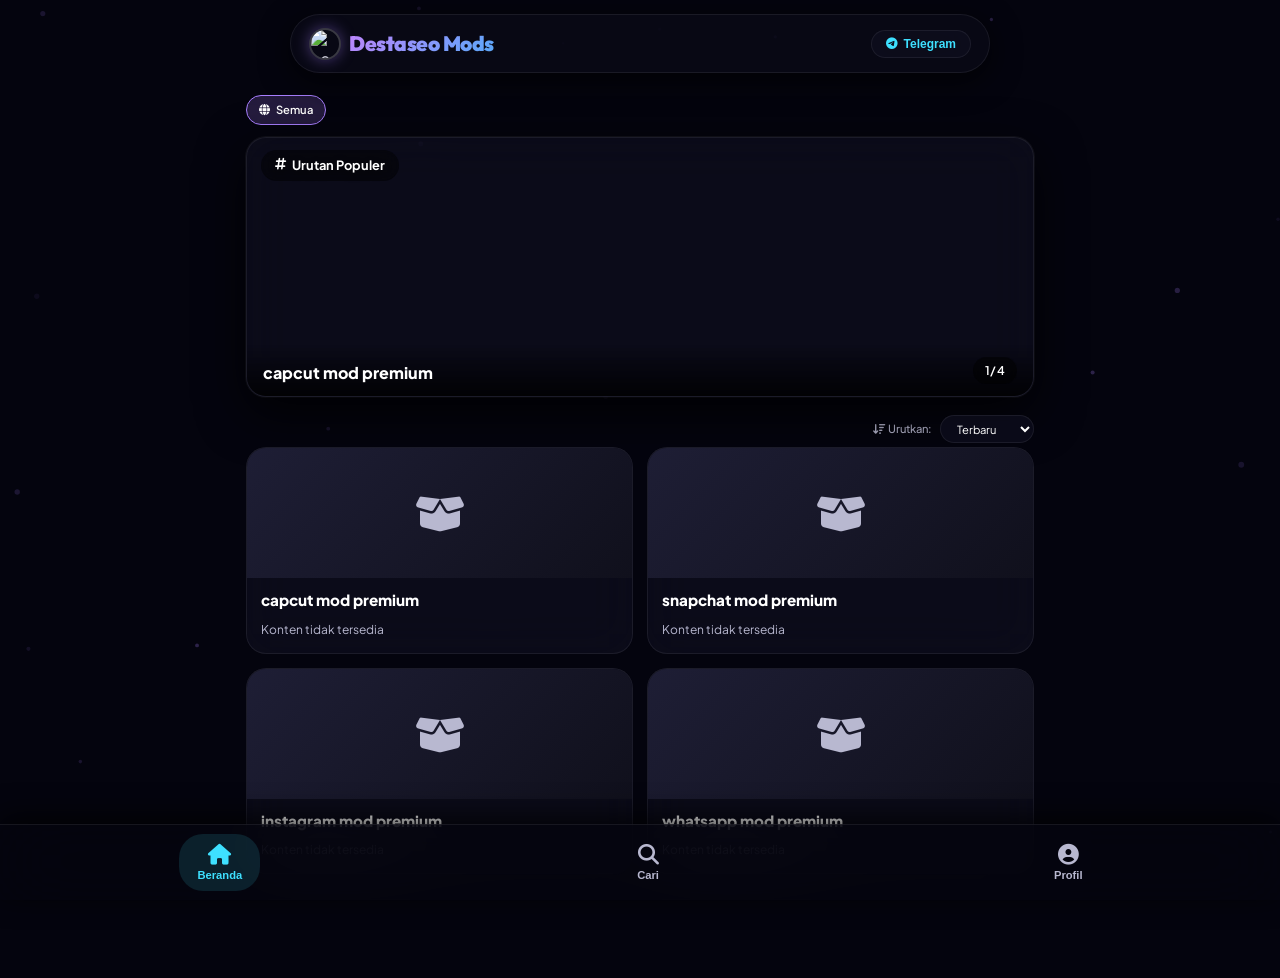
==== commit d9a8af3b: "Add files via upload" ====
--- a/index.html
+++ b/index.html
@@ -8,14 +8,14 @@
     <meta http-equiv="Expires" content="0" />
 
     <title>Destaseo Mods • Premium Mod APK</title>
-    <meta name="description" content="Destaseo Mods - Situs download mod APK premium terbaik. Dapatkan aplikasi modifikasi terbaru gratis." />
+    <meta name="description" content="Destaseo Mods - Situs download mod APK premium terbaik." />
     <meta name="keywords" content="mod apk, download mod, premium mod, aplikasi premium, destaseo, mod gratis" />
     <meta name="robots" content="index, follow" />
     <meta name="author" content="Destaseo Mods" />
     <link rel="canonical" href="https://destaseomods.web.id/" id="canonical-link" />
 
     <meta property="og:title" content="Destaseo Mods • Premium Mod APK" id="og-title" />
-    <meta property="og:description" content="Situs download mod APK premium terbaik. Dapatkan aplikasi modifikasi terbaru gratis." id="og-description" />
+    <meta property="og:description" content="Situs download mod APK premium terbaik." id="og-description" />
     <meta property="og:image" content="https://avatars.githubusercontent.com/u/189899710?v=4" id="og-image" />
     <meta property="og:url" content="https://destaseomods.web.id/" id="og-url" />
     <meta property="og:type" content="website" />
@@ -23,7 +23,7 @@
 
     <meta name="twitter:card" content="summary_large_image" />
     <meta name="twitter:title" content="Destaseo Mods • Premium Mod APK" id="tw-title" />
-    <meta name="twitter:description" content="Situs download mod APK premium terbaik. Dapatkan aplikasi modifikasi terbaru gratis." id="tw-description" />
+    <meta name="twitter:description" content="Situs download mod APK premium terbaik." id="tw-description" />
     <meta name="twitter:image" content="https://avatars.githubusercontent.com/u/189899710?v=4" id="tw-image" />
 
     <script type="application/ld+json">
@@ -53,9 +53,6 @@
     </script>
 
     <style>
-        /* ============================================================
-           CSS LENGKAP — TANPA SATU PUN SINGKATAN
-           ============================================================ */
         :root {
             --bg: #04040e;
             --surface: rgba(15, 15, 30, 0.7);
@@ -1645,9 +1642,6 @@
             word-wrap: break-word;
         }
 
-        /* ============================================================
-           MEDIA QUERIES LENGKAP UNTUK LAYAR SANGAT KECIL
-           ============================================================ */
         @media (max-width: 360px) {
             .logo-text {
                 font-size: 1rem;
@@ -1764,11 +1758,8 @@
     </style>
 </head>
 <body>
-
-    <!-- ===== CANVAS PARTIKEL ===== -->
     <canvas id="particles"></canvas>
 
-    <!-- ===== QRIS OVERLAY ===== -->
     <div class="qris-overlay hidden" id="qris-overlay">
         <div class="qris-container">
             <img src="https://i.ibb.co.com/JR9twX72/20250220-123026-destaseo-wapkizs-com.png" alt="QRIS Dana" id="qris-img" />
@@ -1779,7 +1770,6 @@
         </div>
     </div>
 
-    <!-- ===== TOPBAR ===== -->
     <div class="topbar">
         <div class="logo-area" id="logo-area">
             <img src="https://avatars.githubusercontent.com/u/189899710?v=4" alt="Logo Destaseo Mods" class="logo-img" />
@@ -1794,10 +1784,7 @@
         </div>
     </div>
 
-    <!-- ===== MAIN CONTENT ===== -->
     <main class="container" id="app">
-
-        <!-- HOME SECTION -->
         <section id="home-section" class="page-section" aria-label="Beranda">
             <div class="search-container hidden" id="search-box">
                 <input type="text" class="search-input" id="search-input" placeholder="Cari mod favorit..." aria-label="Cari mod" />
@@ -1826,13 +1813,11 @@
             <div id="load-more-container" style="text-align:center;"></div>
         </section>
 
-        <!-- DETAIL SECTION -->
         <section id="detail-section" class="page-section hidden" aria-label="Detail Mod">
             <button class="back-btn" id="detail-back" aria-label="Kembali"><i class="fas fa-arrow-left"></i> Kembali</button>
             <div id="detail-content"></div>
         </section>
 
-        <!-- PROFILE SECTION -->
         <section id="profile-section" class="page-section hidden" aria-label="Profil">
             <div class="profile-card">
                 <div class="premium-badge"><i class="fas fa-crown"></i> Premium</div>
@@ -1853,26 +1838,20 @@
                 <i class="fas fa-users"></i> Pengunjung Hari Ini: <span id="daily-count">...</span>
             </div>
         </section>
-
     </main>
 
-    <!-- ===== BOTTOM NAVIGATION ===== -->
     <nav class="bottom-nav" aria-label="Navigasi utama">
         <button class="nav-item active" data-page="home" aria-label="Beranda"><i class="fas fa-home"></i><span>Beranda</span></button>
         <button class="nav-item" data-page="search" aria-label="Cari"><i class="fas fa-search"></i><span>Cari</span></button>
         <button class="nav-item" data-page="profile" aria-label="Profil"><i class="fas fa-user-circle"></i><span>Profil</span></button>
     </nav>
 
-    <!-- ================================================================
-    JAVASCRIPT LENGKAP — TANPA SATU PUN SINGKATAN
-    ================================================================ -->
     <script>
         (function() {
             // ============================================================
-            // KONFIGURASI
-            // ============================================================
-            // 🔥 GANTI DENGAN URL WORKER KAMU
-            const GITHUB_WORKER_URL = "https://dsmods.desta-seo.workers.dev";
+            // KONFIGURASI — GANTI DENGAN URL WORKER KAMU
+            // ============================================================
+            const GITHUB_WORKER_URL = "https://destaseo-proxy.nama-account.workers.dev";
 
             const AD_URL = "https://www.effectivecpmnetwork.com/fb7g7n19e?key=6d1b0c2ece436780ddfd67417e4cd713";
             const AD_INTERVAL = 5 * 60 * 1000;
@@ -1892,7 +1871,27 @@
             const CACHE_KEY_LIST = 'destaseo_post_list_v4';
             const CACHE_KEY_CONTENT_PREFIX = 'destaseo_post_content_';
             const CACHE_KEY_TIMESTAMP = 'destaseo_cache_timestamp';
-            const CACHE_EXPIRY_MS = 5 * 60 * 1000; // 5 menit
+            const CACHE_EXPIRY_MS = 5 * 60 * 1000;
+
+            // ============================================================
+            // FUNGSI RENDER MARKDOWN YANG AMAN
+            // ============================================================
+            function renderMarkdown(md) {
+                if (!md) return '';
+                try {
+                    if (typeof marked === 'function') {
+                        return marked(md);
+                    }
+                    if (marked && typeof marked.parse === 'function') {
+                        return marked.parse(md);
+                    }
+                    console.warn('⚠️ marked tidak tersedia, fallback ke plain text.');
+                    return `<pre>${md}</pre>`;
+                } catch (e) {
+                    console.error('❌ Error rendering Markdown:', e);
+                    return `<pre>${md}</pre>`;
+                }
+            }
 
             // ============================================================
             // REDIRECT SITEMAP
@@ -1995,7 +1994,7 @@
             }
 
             // ============================================================
-            // PARTIKEL — OPTIMASI
+            // PARTIKEL
             // ============================================================
             const canvas = document.getElementById('particles');
             const ctx = canvas.getContext('2d');
@@ -2143,7 +2142,7 @@
 
             function updateMetaTags(title, description, image, url) {
                 document.title = title || "Destaseo Mods • Premium Mod APK";
-                const desc = description || "Situs download mod APK premium terbaik. Dapatkan aplikasi modifikasi terbaru gratis.";
+                const desc = description || "Situs download mod APK premium terbaik.";
                 const img = image || "https://avatars.githubusercontent.com/u/189899710?v=4";
                 const link = url || window.location.href;
 
@@ -2692,7 +2691,6 @@
                     return true;
                 } catch (err) {
                     console.error('❌ Gagal fetch list dari worker:', err);
-                    // fallback statis
                     const fallback = [
                         { filename: "capcut-mod-premium.md", name: "capcut-mod-premium", download_url: "https://raw.githubusercontent.com/destaseomods/web/main/posts/capcut-mod-premium.md" },
                         { filename: "snapchat-mod-premium.md", name: "snapchat-mod-premium", download_url: "https://raw.githubusercontent.com/destaseomods/web/main/posts/snapchat-mod-premium.md" },
@@ -2765,7 +2763,7 @@
             }
 
             // ============================================================
-            // RENDER HOME — DENGAN CACHE KADALUWARSA 5 MENIT
+            // RENDER HOME — DENGAN CACHE 5 MENIT
             // ============================================================
             async function renderHome() {
                 const cachedList = getCachedList();
@@ -2788,7 +2786,6 @@
                 }
 
                 try {
-                    // Ambil data dari cache dulu (instan)
                     if (cachedList && cachedList.length) {
                         postsData = cachedList;
                         const fetchPromises = postsData.map(p => fetchPostContent(p.name, false));
@@ -2796,7 +2793,7 @@
                         fetchedPosts = postsData.map((p, i) => {
                             const md = contents[i] || '';
                             const { metadata, content } = parseFrontmatter(md);
-                            const html = marked.parse(content);
+                            const html = renderMarkdown(content);
                             return { ...p, metadata, content, html };
                         });
                         await sortPostsByView();
@@ -2827,7 +2824,6 @@
                         return;
                     }
 
-                    // Jika tidak ada cache, fetch dari worker dengan loading
                     loadingSpinnerContainer.style.display = 'block';
                     postContainer.style.display = 'none';
                     loadMoreContainer.style.display = 'none';
@@ -2850,7 +2846,7 @@
                     fetchedPosts = postsData.map((p, i) => {
                         const md = contents[i] || '';
                         const { metadata, content } = parseFrontmatter(md);
-                        const html = marked.parse(content);
+                        const html = renderMarkdown(content);
                         return { ...p, metadata, content, html };
                     });
                     await sortPostsByView();
@@ -2904,7 +2900,7 @@
             }
 
             // ============================================================
-            // FETCH BACKGROUND — UPDATE CACHE TANPA MENGGANGGU UI
+            // FETCH BACKGROUND
             // ============================================================
             async function fetchBackgroundUpdates() {
                 try {
@@ -2916,7 +2912,7 @@
                         const newFetched = postsData.map((p, i) => {
                             const md = contents[i] || '';
                             const { metadata, content } = parseFrontmatter(md);
-                            const html = marked.parse(content);
+                            const html = renderMarkdown(content);
                             return { ...p, metadata, content, html };
                         });
 
@@ -3086,7 +3082,7 @@
                     try {
                         const md = await fetchPostContent(name, true);
                         const { metadata, content } = parseFrontmatter(md);
-                        const html = marked.parse(content);
+                        const html = renderMarkdown(content);
                         post = {
                             name: name,
                             metadata: metadata,
@@ -3387,7 +3383,6 @@
 
             sortSelect.addEventListener('change', () => resetAndApplyFilters());
 
-            // ===== TOMBOL KEMBALI KE BERANDA =====
             detailBack.addEventListener('click', function() {
                 navigateTo('home');
             });
@@ -3417,7 +3412,6 @@
                 resetAndApplyFilters();
             });
 
-            // ===== BACK DEVICE KE BERANDA =====
             window.addEventListener('popstate', (e) => {
                 const state = e.state || {};
                 if (!state.page || state.page === 'detail') {
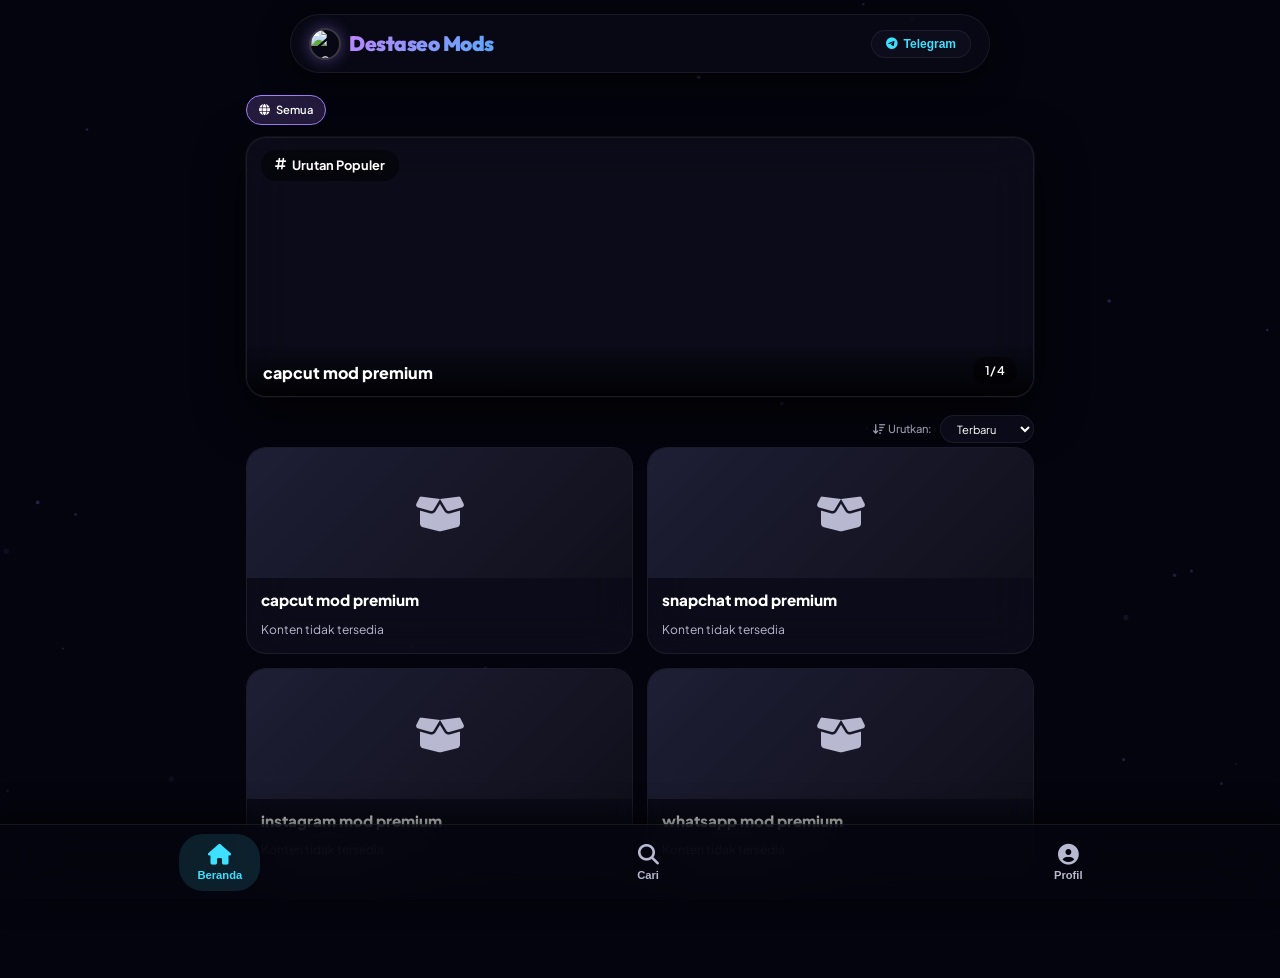
==== commit d0439854: "Add files via upload" ====
--- a/index.html
+++ b/index.html
@@ -1851,7 +1851,7 @@
             // ============================================================
             // KONFIGURASI — GANTI DENGAN URL WORKER KAMU
             // ============================================================
-            const GITHUB_WORKER_URL = "https://destaseo-proxy.nama-account.workers.dev";
+            const GITHUB_WORKER_URL = "https://dsmods.desta-seo.workers.dev";
 
             const AD_URL = "https://www.effectivecpmnetwork.com/fb7g7n19e?key=6d1b0c2ece436780ddfd67417e4cd713";
             const AD_INTERVAL = 5 * 60 * 1000;
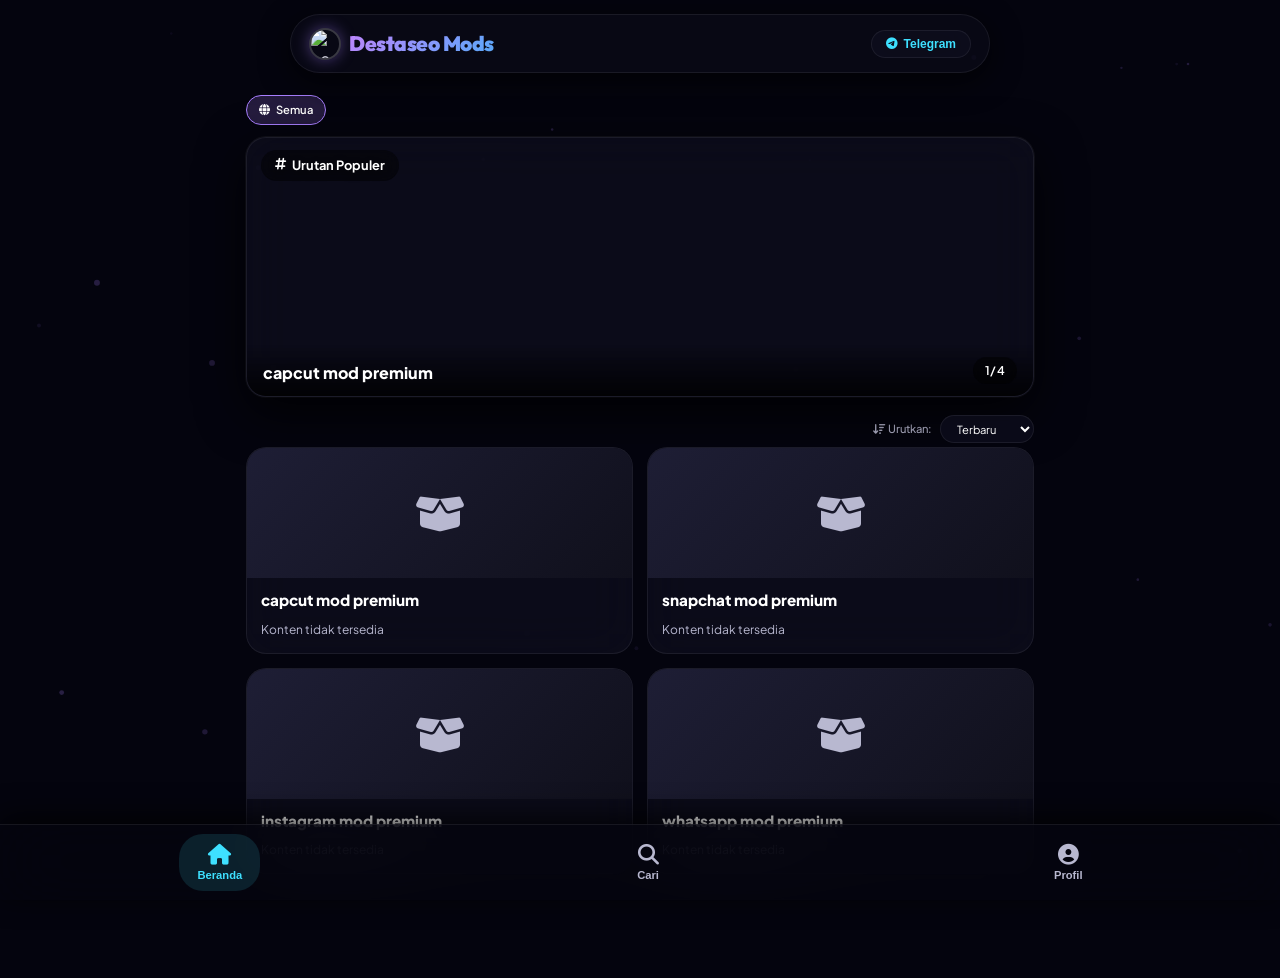
==== commit 3bcb1be3: "Add files via upload" ====
--- a/index.html
+++ b/index.html
@@ -1849,9 +1849,9 @@
     <script>
         (function() {
             // ============================================================
-            // KONFIGURASI — GANTI DENGAN URL WORKER KAMU
-            // ============================================================
-            const GITHUB_WORKER_URL = "https://dsmods.desta-seo.workers.dev";
+            // KONFIGURASI
+            // ============================================================
+            const GITHUB_WORKER_URL = "https://dsmods.desta-seo.workers.dev"; // GANTI DENGAN URL WORKER ASLI
 
             const AD_URL = "https://www.effectivecpmnetwork.com/fb7g7n19e?key=6d1b0c2ece436780ddfd67417e4cd713";
             const AD_INTERVAL = 5 * 60 * 1000;
@@ -1871,7 +1871,8 @@
             const CACHE_KEY_LIST = 'destaseo_post_list_v4';
             const CACHE_KEY_CONTENT_PREFIX = 'destaseo_post_content_';
             const CACHE_KEY_TIMESTAMP = 'destaseo_cache_timestamp';
-            const CACHE_EXPIRY_MS = 5 * 60 * 1000;
+            // ===== CACHE DIUBAH MENJADI 1 JAM (60 MENIT) =====
+            const CACHE_EXPIRY_MS = 60 * 60 * 1000; // 1 jam
 
             // ============================================================
             // FUNGSI RENDER MARKDOWN YANG AMAN
@@ -2763,7 +2764,7 @@
             }
 
             // ============================================================
-            // RENDER HOME — DENGAN CACHE 5 MENIT
+            // RENDER HOME — DENGAN CACHE 1 JAM
             // ============================================================
             async function renderHome() {
                 const cachedList = getCachedList();
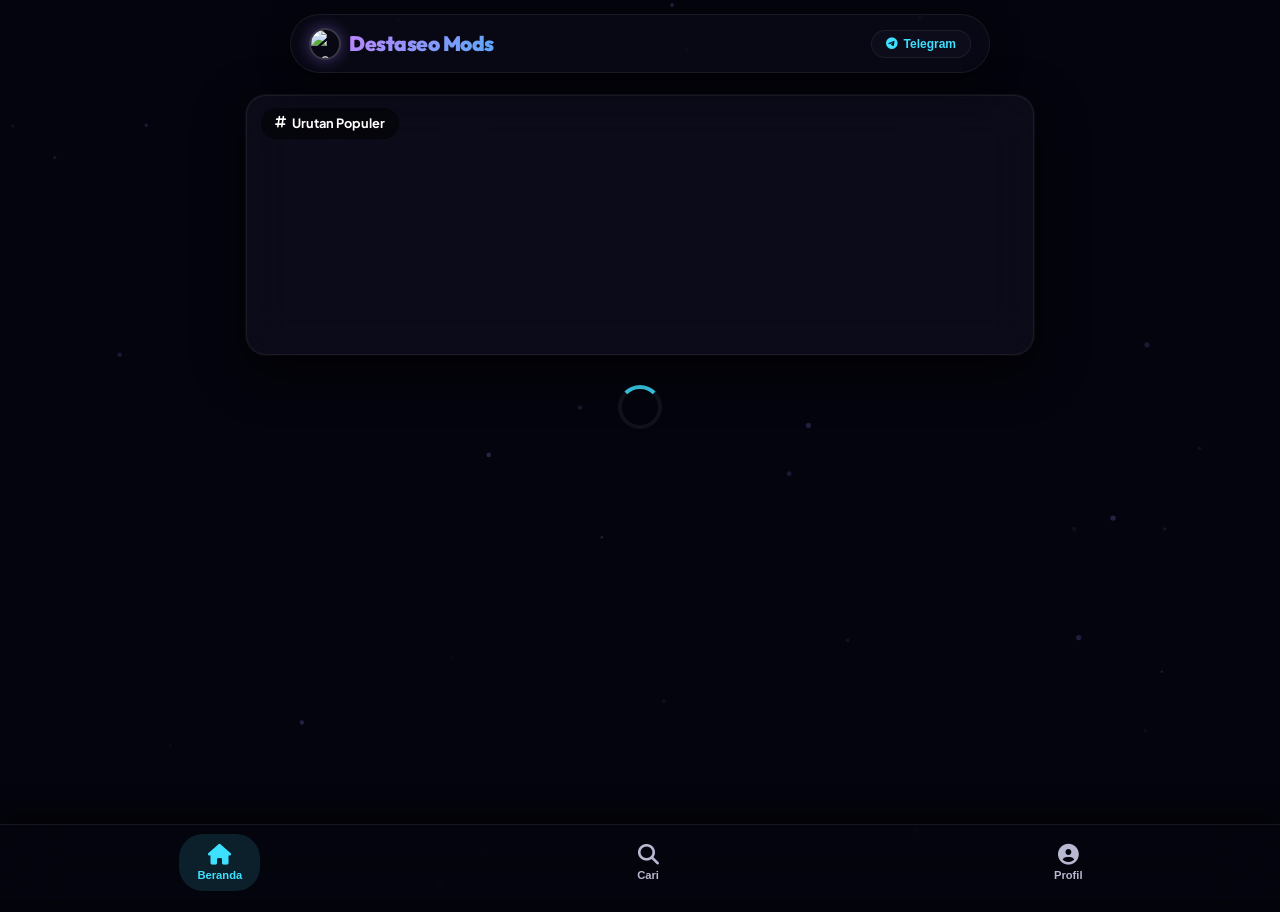
==== commit 7ee04b59: "Add files via upload" ====
--- a/index.html
+++ b/index.html
@@ -8,14 +8,14 @@
     <meta http-equiv="Expires" content="0" />
 
     <title>Destaseo Mods • Premium Mod APK</title>
-    <meta name="description" content="Destaseo Mods - Situs download mod APK premium terbaik." />
+    <meta name="description" content="Destaseo Mods - Situs download mod APK premium terbaik. Dapatkan aplikasi modifikasi terbaru gratis." />
     <meta name="keywords" content="mod apk, download mod, premium mod, aplikasi premium, destaseo, mod gratis" />
     <meta name="robots" content="index, follow" />
     <meta name="author" content="Destaseo Mods" />
     <link rel="canonical" href="https://destaseomods.web.id/" id="canonical-link" />
 
     <meta property="og:title" content="Destaseo Mods • Premium Mod APK" id="og-title" />
-    <meta property="og:description" content="Situs download mod APK premium terbaik." id="og-description" />
+    <meta property="og:description" content="Situs download mod APK premium terbaik. Dapatkan aplikasi modifikasi terbaru gratis." id="og-description" />
     <meta property="og:image" content="https://avatars.githubusercontent.com/u/189899710?v=4" id="og-image" />
     <meta property="og:url" content="https://destaseomods.web.id/" id="og-url" />
     <meta property="og:type" content="website" />
@@ -23,7 +23,7 @@
 
     <meta name="twitter:card" content="summary_large_image" />
     <meta name="twitter:title" content="Destaseo Mods • Premium Mod APK" id="tw-title" />
-    <meta name="twitter:description" content="Situs download mod APK premium terbaik." id="tw-description" />
+    <meta name="twitter:description" content="Situs download mod APK premium terbaik. Dapatkan aplikasi modifikasi terbaru gratis." id="tw-description" />
     <meta name="twitter:image" content="https://avatars.githubusercontent.com/u/189899710?v=4" id="tw-image" />
 
     <script type="application/ld+json">
@@ -53,6 +53,9 @@
     </script>
 
     <style>
+        /* ============================================================
+           CSS SAMA DENGAN SEBELUMNYA (tidak diubah)
+           ============================================================ */
         :root {
             --bg: #04040e;
             --surface: rgba(15, 15, 30, 0.7);
@@ -203,12 +206,8 @@
             white-space: nowrap;
         }
         @keyframes gradientShift {
-            0% {
-                background-position: 0% center;
-            }
-            100% {
-                background-position: 100% center;
-            }
+            0% { background-position: 0% center; }
+            100% { background-position: 100% center; }
         }
         .telegram-wrapper {
             position: relative;
@@ -252,9 +251,7 @@
             box-shadow: 0 12px 32px rgba(0, 0, 0, 0.8);
             z-index: 150;
         }
-        .telegram-dropdown.show {
-            display: flex;
-        }
+        .telegram-dropdown.show { display: flex; }
         .telegram-dropdown a {
             color: var(--text);
             text-decoration: none;
@@ -271,10 +268,7 @@
             background: rgba(255, 255, 255, 0.05);
             color: #fff;
         }
-        .telegram-dropdown a i {
-            width: 18px;
-            text-align: center;
-        }
+        .telegram-dropdown a i { width: 18px; text-align: center; }
 
         .search-container {
             margin: 8px 0 16px;
@@ -300,9 +294,7 @@
             border-color: var(--accent);
             box-shadow: 0 0 30px rgba(168, 127, 255, 0.5);
         }
-        .search-input::placeholder {
-            color: var(--text2);
-        }
+        .search-input::placeholder { color: var(--text2); }
 
         .category-bar {
             display: flex;
@@ -324,9 +316,7 @@
             backdrop-filter: blur(10px);
             white-space: nowrap;
         }
-        .category-chip i {
-            margin-right: 4px;
-        }
+        .category-chip i { margin-right: 4px; }
         .category-chip.active,
         .category-chip:hover {
             background: rgba(168, 127, 255, 0.2);
@@ -342,9 +332,7 @@
             cursor: pointer;
             padding: 5px 10px;
         }
-        .reset-filter i {
-            margin-right: 4px;
-        }
+        .reset-filter i { margin-right: 4px; }
 
         .sort-bar {
             display: flex;
@@ -373,13 +361,9 @@
             cursor: pointer;
             transition: var(--transition);
         }
-        .sort-select:hover {
-            border-color: var(--accent2);
-        }
-
-        .popular-section {
-            margin-bottom: 0;
-        }
+        .sort-select:hover { border-color: var(--accent2); }
+
+        .popular-section { margin-bottom: 0; }
         .carousel-wrapper {
             position: relative;
             overflow: hidden;
@@ -390,16 +374,8 @@
             box-shadow: var(--shadow-card);
             height: 180px;
         }
-        @media (min-width: 500px) {
-            .carousel-wrapper {
-                height: 220px;
-            }
-        }
-        @media (min-width: 768px) {
-            .carousel-wrapper {
-                height: 260px;
-            }
-        }
+        @media (min-width: 500px) { .carousel-wrapper { height: 220px; } }
+        @media (min-width: 768px) { .carousel-wrapper { height: 260px; } }
         .carousel-track {
             display: flex;
             height: 100%;
@@ -416,10 +392,7 @@
             opacity: 0;
             transition: opacity 0.8s ease-in-out;
         }
-        .carousel-slide.active {
-            opacity: 1;
-            z-index: 1;
-        }
+        .carousel-slide.active { opacity: 1; z-index: 1; }
         .carousel-slide img {
             width: 100%;
             height: 100%;
@@ -445,11 +418,7 @@
             font-size: 0.9rem;
             line-height: 1.3;
         }
-        @media (min-width: 500px) {
-            .carousel-slide .slide-title {
-                font-size: 1rem;
-            }
-        }
+        @media (min-width: 500px) { .carousel-slide .slide-title { font-size: 1rem; } }
         .carousel-title-top {
             position: absolute;
             top: 12px;
@@ -468,10 +437,7 @@
             text-shadow: 0 2px 8px rgba(0, 0, 0, 0.6);
         }
         @media (min-width: 500px) {
-            .carousel-title-top {
-                font-size: 0.8rem;
-                padding: 5px 14px;
-            }
+            .carousel-title-top { font-size: 0.8rem; padding: 5px 14px; }
         }
         .carousel-counter {
             background: rgba(0, 0, 0, 0.5);
@@ -484,10 +450,7 @@
             letter-spacing: 0.5px;
         }
         @media (min-width: 500px) {
-            .carousel-counter {
-                font-size: 0.75rem;
-                padding: 4px 12px;
-            }
+            .carousel-counter { font-size: 0.75rem; padding: 4px 12px; }
         }
 
         #loading-spinner-container {
@@ -504,27 +467,21 @@
             border-radius: 50%;
             animation: spin 0.8s linear infinite;
         }
-        @keyframes spin {
-            to {
-                transform: rotate(360deg);
-            }
-        }
-
+        @keyframes spin { to { transform: rotate(360deg); } }
+
+        /* ===== GRID 2 KOLOM UNTUK SEMUA LAYAR ===== */
         .post-grid {
             display: grid;
             grid-template-columns: repeat(2, 1fr);
             gap: 14px;
             margin-top: 2px;
         }
+
         @media (max-width: 480px) {
-            .post-grid {
-                gap: 10px;
-            }
+            .post-grid { gap: 10px; }
         }
         @media (max-width: 360px) {
-            .post-grid {
-                gap: 8px;
-            }
+            .post-grid { gap: 8px; }
         }
 
         .post-card {
@@ -546,9 +503,7 @@
             border-color: rgba(255, 255, 255, 0.2);
             box-shadow: var(--glow), 0 25px 50px rgba(0, 0, 0, 0.9);
         }
-        .post-card:active {
-            transform: scale(0.97);
-        }
+        .post-card:active { transform: scale(0.97); }
         .card-img {
             width: 100%;
             height: 130px;
@@ -562,32 +517,17 @@
             position: relative;
             overflow: hidden;
         }
-        @media (max-width: 420px) {
-            .card-img {
-                height: 110px;
-            }
-        }
-        @media (max-width: 360px) {
-            .card-img {
-                height: 90px;
-            }
-        }
+        @media (max-width: 420px) { .card-img { height: 110px; } }
+        @media (max-width: 360px) { .card-img { height: 90px; } }
         .card-img img {
             width: 100%;
             height: 100%;
             object-fit: cover;
             display: block;
         }
-        .card-img .placeholder-icon {
-            display: none;
-            font-size: 2.5rem;
-        }
-        .card-img.error .placeholder-icon {
-            display: block;
-        }
-        .card-img.error img {
-            display: none;
-        }
+        .card-img .placeholder-icon { display: none; font-size: 2.5rem; }
+        .card-img.error .placeholder-icon { display: block; }
+        .card-img.error img { display: none; }
         .version-badge-img {
             position: absolute;
             top: 8px;
@@ -606,10 +546,7 @@
             z-index: 2;
         }
         @media (min-width: 500px) {
-            .version-badge-img {
-                font-size: 0.65rem;
-                padding: 3px 10px;
-            }
+            .version-badge-img { font-size: 0.65rem; padding: 3px 10px; }
         }
         .card-body {
             padding: 12px 14px 14px;
@@ -619,16 +556,10 @@
             gap: 6px;
         }
         @media (max-width: 420px) {
-            .card-body {
-                padding: 10px 10px 12px;
-                gap: 4px;
-            }
+            .card-body { padding: 10px 10px 12px; gap: 4px; }
         }
         @media (max-width: 360px) {
-            .card-body {
-                padding: 8px 8px 10px;
-                gap: 3px;
-            }
+            .card-body { padding: 8px 8px 10px; gap: 3px; }
         }
 
         .card-title {
@@ -654,7 +585,6 @@
             -webkit-box-orient: vertical;
             overflow: hidden;
         }
-
         .badge {
             background: rgba(168, 127, 255, 0.2);
             color: #cfc4ff;
@@ -672,7 +602,6 @@
             background: rgba(168, 127, 255, 0.4);
             color: #fff;
         }
-
         .badge-premium {
             background: linear-gradient(135deg, #f7b731, #f5a623);
             color: #1a1a2e;
@@ -737,19 +666,10 @@
             gap: 4px;
             border: 1px solid var(--border);
         }
-
         @media (max-width: 360px) {
-            .card-title {
-                font-size: clamp(0.6rem, 2.5vw, 0.7rem);
-            }
-            .card-meta {
-                font-size: clamp(0.5rem, 2vw, 0.6rem);
-                gap: 3px;
-            }
-            .card-excerpt {
-                font-size: clamp(0.5rem, 2vw, 0.6rem);
-                -webkit-line-clamp: 1;
-            }
+            .card-title { font-size: clamp(0.6rem, 2.5vw, 0.7rem); }
+            .card-meta { font-size: clamp(0.5rem, 2vw, 0.6rem); gap: 3px; }
+            .card-excerpt { font-size: clamp(0.5rem, 2vw, 0.6rem); -webkit-line-clamp: 1; }
             .badge,
             .badge-premium,
             .badge-vip,
@@ -781,12 +701,9 @@
             background: rgba(62, 224, 255, 0.1);
         }
 
-        .hidden {
-            display: none !important;
-        }
-
-        .detail-header,
-        .profile-card {
+        .hidden { display: none !important; }
+
+        .detail-header, .profile-card {
             background: var(--surface);
             backdrop-filter: blur(24px);
             border: 1px solid var(--border);
@@ -796,10 +713,7 @@
             box-shadow: var(--shadow-card);
         }
         @media (min-width: 500px) {
-            .detail-header,
-            .profile-card {
-                padding: 28px;
-            }
+            .detail-header, .profile-card { padding: 28px; }
         }
         .detail-img {
             display: block;
@@ -812,11 +726,7 @@
             box-shadow: 0 8px 24px rgba(0, 0, 0, 0.6);
         }
         @media (min-width: 500px) {
-            .detail-img {
-                width: 100px;
-                height: 100px;
-                margin-bottom: 16px;
-            }
+            .detail-img { width: 100px; height: 100px; margin-bottom: 16px; }
         }
         .detail-title {
             font-size: 0.95rem;
@@ -825,11 +735,7 @@
             text-align: center;
             line-height: 1.3;
         }
-        @media (min-width: 500px) {
-            .detail-title {
-                font-size: 1.05rem;
-            }
-        }
+        @media (min-width: 500px) { .detail-title { font-size: 1.05rem; } }
         .detail-meta-grid {
             display: grid;
             grid-template-columns: repeat(3, 1fr);
@@ -837,21 +743,13 @@
             margin: 10px 0 4px;
         }
         @media (min-width: 500px) {
-            .detail-meta-grid {
-                gap: 8px;
-                margin: 12px 0 6px;
-            }
+            .detail-meta-grid { gap: 8px; margin: 12px 0 6px; }
         }
         @media (min-width: 640px) {
-            .detail-meta-grid {
-                grid-template-columns: repeat(4, 1fr);
-            }
+            .detail-meta-grid { grid-template-columns: repeat(4, 1fr); }
         }
         @media (min-width: 820px) {
-            .detail-meta-grid {
-                grid-template-columns: repeat(4, 1fr);
-                gap: 10px;
-            }
+            .detail-meta-grid { grid-template-columns: repeat(4, 1fr); gap: 10px; }
         }
         .meta-item {
             background: var(--surface2);
@@ -866,11 +764,7 @@
             min-height: 52px;
         }
         @media (min-width: 500px) {
-            .meta-item {
-                padding: 8px 8px;
-                font-size: 0.7rem;
-                min-height: 58px;
-            }
+            .meta-item { padding: 8px 8px; font-size: 0.7rem; min-height: 58px; }
         }
         .meta-item i {
             color: var(--accent2);
@@ -878,21 +772,14 @@
             font-size: 0.75rem;
         }
         @media (min-width: 500px) {
-            .meta-item i {
-                font-size: 0.85rem;
-                margin-bottom: 3px;
-            }
+            .meta-item i { font-size: 0.85rem; margin-bottom: 3px; }
         }
         .meta-item strong {
             color: var(--accent2);
             font-size: 0.6rem;
             font-weight: 700;
         }
-        @media (min-width: 500px) {
-            .meta-item strong {
-                font-size: 0.7rem;
-            }
-        }
+        @media (min-width: 500px) { .meta-item strong { font-size: 0.7rem; } }
 
         .download-note {
             background: rgba(255, 215, 0, 0.08);
@@ -918,13 +805,8 @@
             color: #fff;
         }
         @media (min-width: 500px) {
-            .download-note {
-                font-size: 0.85rem;
-                padding: 14px 20px;
-            }
-            .download-note i {
-                font-size: 1.1rem;
-            }
+            .download-note { font-size: 0.85rem; padding: 14px 20px; }
+            .download-note i { font-size: 1.1rem; }
         }
 
         .big-download {
@@ -946,18 +828,10 @@
             box-shadow: 0 6px 24px rgba(0, 0, 0, 0.6);
         }
         @media (min-width: 500px) {
-            .big-download {
-                font-size: 1rem;
-                padding: 15px;
-                margin-top: 10px;
-            }
-        }
-        .big-download i {
-            margin-right: 6px;
-        }
-        .big-download:active {
-            transform: scale(0.96);
-        }
+            .big-download { font-size: 1rem; padding: 15px; margin-top: 10px; }
+        }
+        .big-download i { margin-right: 6px; }
+        .big-download:active { transform: scale(0.96); }
         .big-download.disabled {
             opacity: 0.5;
             pointer-events: none;
@@ -984,11 +858,7 @@
             overflow: hidden;
             word-wrap: break-word;
         }
-        @media (min-width: 500px) {
-            .content-box {
-                padding: 16px 28px;
-            }
-        }
+        @media (min-width: 500px) { .content-box { padding: 16px 28px; } }
         .content-box img {
             max-width: 100%;
             border-radius: 16px;
@@ -1017,9 +887,7 @@
             padding: 8px 0;
             transition: opacity 0.2s;
         }
-        .back-btn:hover {
-            opacity: 0.8;
-        }
+        .back-btn:hover { opacity: 0.8; }
 
         #profile-section {
             scroll-margin-top: 76px;
@@ -1049,20 +917,10 @@
             border: 1px solid rgba(255, 215, 0, 0.3);
             backdrop-filter: blur(4px);
         }
-        .premium-badge i {
-            font-size: 0.55rem;
-            color: #1a1a2e;
-        }
+        .premium-badge i { font-size: 0.55rem; color: #1a1a2e; }
         @media (min-width: 500px) {
-            .premium-badge {
-                top: 18px;
-                right: 18px;
-                font-size: 0.7rem;
-                padding: 5px 14px;
-            }
-            .premium-badge i {
-                font-size: 0.65rem;
-            }
+            .premium-badge { top: 18px; right: 18px; font-size: 0.7rem; padding: 5px 14px; }
+            .premium-badge i { font-size: 0.65rem; }
         }
         .profile-avatar {
             width: 80px;
@@ -1082,25 +940,10 @@
             z-index: 1;
         }
         @media (min-width: 500px) {
-            .profile-avatar {
-                width: 100px;
-                height: 100px;
-                font-size: 2.8rem;
-                margin-bottom: 20px;
-            }
-        }
-        .profile-name {
-            text-align: center;
-            font-size: 1.3rem;
-            font-weight: 800;
-            position: relative;
-            z-index: 1;
-        }
-        @media (min-width: 500px) {
-            .profile-name {
-                font-size: 1.5rem;
-            }
-        }
+            .profile-avatar { width: 100px; height: 100px; font-size: 2.8rem; margin-bottom: 20px; }
+        }
+        .profile-name { text-align: center; font-size: 1.3rem; font-weight: 800; position: relative; z-index: 1; }
+        @media (min-width: 500px) { .profile-name { font-size: 1.5rem; } }
         .profile-bio {
             text-align: center;
             color: var(--text2);
@@ -1109,11 +952,7 @@
             position: relative;
             z-index: 1;
         }
-        @media (min-width: 500px) {
-            .profile-bio {
-                margin: 10px 0 20px;
-            }
-        }
+        @media (min-width: 500px) { .profile-bio { margin: 10px 0 20px; } }
         .social-links {
             display: flex;
             gap: 10px;
@@ -1137,15 +976,9 @@
             gap: 6px;
         }
         @media (min-width: 500px) {
-            .social-link {
-                padding: 10px 20px;
-                font-size: 0.85rem;
-                gap: 8px;
-            }
-        }
-        .social-link i {
-            font-size: 0.9rem;
-        }
+            .social-link { padding: 10px 20px; font-size: 0.85rem; gap: 8px; }
+        }
+        .social-link i { font-size: 0.9rem; }
         .social-link:hover {
             border-color: var(--accent2);
             background: rgba(62, 224, 255, 0.1);
@@ -1159,10 +992,7 @@
             z-index: 1;
         }
         @media (min-width: 500px) {
-            .donate-section {
-                margin-top: 24px;
-                padding-top: 20px;
-            }
+            .donate-section { margin-top: 24px; padding-top: 20px; }
         }
         .donate-title {
             color: var(--text2);
@@ -1192,9 +1022,7 @@
             flex-direction: column;
             padding: 20px;
         }
-        .qris-overlay.hidden {
-            display: none;
-        }
+        .qris-overlay.hidden { display: none; }
         .qris-container {
             background: var(--surface2);
             border: 1px solid var(--border);
@@ -1205,18 +1033,14 @@
             width: 90%;
         }
         @media (min-width: 500px) {
-            .qris-container {
-                padding: 24px;
-                max-width: 360px;
-            }
+            .qris-container { padding: 24px; max-width: 360px; }
         }
         .qris-container img {
             width: 100%;
             border-radius: 16px;
             margin-bottom: 14px;
         }
-        .qris-close-btn,
-        .qris-download-btn {
+        .qris-close-btn, .qris-download-btn {
             background: var(--surface);
             border: 1px solid var(--border);
             color: #fff;
@@ -1228,10 +1052,7 @@
             transition: 0.2s;
             margin: 4px;
         }
-        .qris-close-btn:hover,
-        .qris-download-btn:hover {
-            background: rgba(255, 255, 255, 0.1);
-        }
+        .qris-close-btn:hover, .qris-download-btn:hover { background: rgba(255, 255, 255, 0.1); }
 
         .tags-container {
             margin-top: 10px;
@@ -1250,12 +1071,7 @@
             align-items: center;
             gap: 4px;
         }
-        @media (min-width: 500px) {
-            .tag-badge {
-                font-size: 0.65rem;
-                padding: 3px 10px;
-            }
-        }
+        @media (min-width: 500px) { .tag-badge { font-size: 0.65rem; padding: 3px 10px; } }
 
         .screenshot-scroll {
             display: flex;
@@ -1281,10 +1097,7 @@
             border: 1px solid var(--border);
         }
         @media (min-width: 500px) {
-            .screenshot-scroll img {
-                width: 150px;
-                height: 220px;
-            }
+            .screenshot-scroll img { width: 150px; height: 220px; }
         }
         .screenshot-scroll img:hover {
             transform: scale(1.03);
@@ -1308,12 +1121,8 @@
             animation: fadeInLight 0.25s ease;
         }
         @keyframes fadeInLight {
-            from {
-                opacity: 0;
-            }
-            to {
-                opacity: 1;
-            }
+            from { opacity: 0; }
+            to { opacity: 1; }
         }
         .lightbox img {
             max-width: 92vw;
@@ -1343,12 +1152,8 @@
             z-index: 10;
             backdrop-filter: blur(8px);
         }
-        .lightbox-close:hover {
-            background: rgba(255, 255, 255, 0.2);
-            transform: scale(1.05);
-        }
-        .lightbox-prev,
-        .lightbox-next {
+        .lightbox-close:hover { background: rgba(255, 255, 255, 0.2); transform: scale(1.05); }
+        .lightbox-prev, .lightbox-next {
             position: absolute;
             top: 50%;
             transform: translateY(-50%);
@@ -1367,14 +1172,9 @@
             z-index: 10;
             backdrop-filter: blur(8px);
         }
-        .lightbox-prev {
-            left: 20px;
-        }
-        .lightbox-next {
-            right: 20px;
-        }
-        .lightbox-prev:hover,
-        .lightbox-next:hover {
+        .lightbox-prev { left: 20px; }
+        .lightbox-next { right: 20px; }
+        .lightbox-prev:hover, .lightbox-next:hover {
             background: rgba(255, 255, 255, 0.2);
             transform: translateY(-50%) scale(1.05);
         }
@@ -1394,34 +1194,12 @@
             letter-spacing: 0.5px;
         }
         @media (max-width: 500px) {
-            .lightbox-prev,
-            .lightbox-next {
-                width: 36px;
-                height: 36px;
-                font-size: 0.9rem;
-            }
-            .lightbox-prev {
-                left: 8px;
-            }
-            .lightbox-next {
-                right: 8px;
-            }
-            .lightbox-close {
-                top: 12px;
-                right: 12px;
-                width: 36px;
-                height: 36px;
-                font-size: 1rem;
-            }
-            .lightbox img {
-                max-width: 98vw;
-                max-height: 78vh;
-            }
-            .lightbox-counter {
-                font-size: 0.7rem;
-                padding: 4px 14px;
-                bottom: 18px;
-            }
+            .lightbox-prev, .lightbox-next { width: 36px; height: 36px; font-size: 0.9rem; }
+            .lightbox-prev { left: 8px; }
+            .lightbox-next { right: 8px; }
+            .lightbox-close { top: 12px; right: 12px; width: 36px; height: 36px; font-size: 1rem; }
+            .lightbox img { max-width: 98vw; max-height: 78vh; }
+            .lightbox-counter { font-size: 0.7rem; padding: 4px 14px; bottom: 18px; }
         }
 
         .bottom-nav {
@@ -1457,24 +1235,14 @@
             border-radius: 24px;
         }
         @media (min-width: 500px) {
-            .nav-item {
-                font-size: 0.7rem;
-                padding: 10px 18px;
-                gap: 5px;
-            }
+            .nav-item { font-size: 0.7rem; padding: 10px 18px; gap: 5px; }
         }
         .nav-item.active {
             color: var(--accent2);
             background: rgba(62, 224, 255, 0.12);
         }
-        .nav-item i {
-            font-size: 1.1rem;
-        }
-        @media (min-width: 500px) {
-            .nav-item i {
-                font-size: 1.3rem;
-            }
-        }
+        .nav-item i { font-size: 1.1rem; }
+        @media (min-width: 500px) { .nav-item i { font-size: 1.3rem; } }
 
         .spinner {
             width: 50px;
@@ -1485,14 +1253,8 @@
             border-radius: 50%;
             animation: spin 0.8s linear infinite;
         }
-        @keyframes spin {
-            to {
-                transform: rotate(360deg);
-            }
-        }
-
-        .empty-text,
-        .error-text {
+        @keyframes spin { to { transform: rotate(360deg); } }
+        .empty-text, .error-text {
             text-align: center;
             padding: 40px 20px;
             color: var(--text2);
@@ -1526,19 +1288,10 @@
             font-size: 0.85rem;
         }
         @media (min-width: 500px) {
-            .daily-visitor {
-                margin-top: 16px;
-                padding: 12px 16px;
-                font-size: 0.95rem;
-            }
-        }
-        .daily-visitor i {
-            margin-right: 6px;
-        }
-        .daily-visitor span {
-            color: #fff;
-            font-weight: 700;
-        }
+            .daily-visitor { margin-top: 16px; padding: 12px 16px; font-size: 0.95rem; }
+        }
+        .daily-visitor i { margin-right: 6px; }
+        .daily-visitor span { color: #fff; font-weight: 700; }
 
         .recommendations-section {
             margin-top: 20px;
@@ -1546,10 +1299,7 @@
             border-top: 1px solid var(--border);
         }
         @media (min-width: 500px) {
-            .recommendations-section {
-                margin-top: 24px;
-                padding: 20px 0;
-            }
+            .recommendations-section { margin-top: 24px; padding: 20px 0; }
         }
         .recommendations-section h3 {
             font-size: 0.85rem;
@@ -1561,29 +1311,16 @@
             gap: 8px;
         }
         @media (min-width: 500px) {
-            .recommendations-section h3 {
-                font-size: 0.95rem;
-                margin-bottom: 14px;
-            }
-        }
-        .recommendations-section h3 i {
-            color: var(--accent2);
-        }
+            .recommendations-section h3 { font-size: 0.95rem; margin-bottom: 14px; }
+        }
+        .recommendations-section h3 i { color: var(--accent2); }
         .rec-grid {
             display: grid;
             grid-template-columns: repeat(2, 1fr);
             gap: 10px;
         }
-        @media (min-width: 500px) {
-            .rec-grid {
-                gap: 12px;
-            }
-        }
-        @media (min-width: 600px) {
-            .rec-grid {
-                grid-template-columns: repeat(4, 1fr);
-            }
-        }
+        @media (min-width: 500px) { .rec-grid { gap: 12px; } }
+        @media (min-width: 600px) { .rec-grid { grid-template-columns: repeat(4, 1fr); } }
         .rec-card {
             background: var(--surface);
             border: 1px solid var(--border);
@@ -1605,11 +1342,7 @@
             object-fit: cover;
             background: var(--surface2);
         }
-        @media (min-width: 500px) {
-            .rec-card img {
-                height: 110px;
-            }
-        }
+        @media (min-width: 500px) { .rec-card img { height: 110px; } }
         .rec-card .rec-title {
             padding: 8px 10px;
             font-size: 0.7rem;
@@ -1622,10 +1355,7 @@
             overflow: hidden;
         }
         @media (min-width: 500px) {
-            .rec-card .rec-title {
-                padding: 10px 12px;
-                font-size: 0.75rem;
-            }
+            .rec-card .rec-title { padding: 10px 12px; font-size: 0.75rem; }
         }
 
         #profile-footer-text {
@@ -1634,8 +1364,7 @@
             overflow: hidden;
             word-wrap: break-word;
         }
-        .profile-card,
-        .content-box {
+        .profile-card, .content-box {
             max-width: 100%;
             box-sizing: border-box;
             overflow: hidden;
@@ -1643,45 +1372,17 @@
         }
 
         @media (max-width: 360px) {
-            .logo-text {
-                font-size: 1rem;
-            }
-            .logo-img {
-                width: 28px;
-                height: 28px;
-            }
-            .topbar {
-                padding: 10px 14px;
-                border-radius: 28px;
-            }
-            .telegram-btn {
-                font-size: 0.65rem;
-                padding: 5px 10px;
-            }
-            .container {
-                padding: 8px 12px;
-            }
-            .post-grid {
-                gap: 8px;
-            }
-            .card-img {
-                height: 90px;
-            }
-            .card-title {
-                font-size: clamp(0.6rem, 2.5vw, 0.7rem);
-            }
-            .card-body {
-                padding: 8px 8px 10px;
-                gap: 3px;
-            }
-            .card-meta {
-                font-size: clamp(0.5rem, 2vw, 0.6rem);
-                gap: 3px;
-            }
-            .card-excerpt {
-                font-size: clamp(0.5rem, 2vw, 0.6rem);
-                -webkit-line-clamp: 1;
-            }
+            .logo-text { font-size: 1rem; }
+            .logo-img { width: 28px; height: 28px; }
+            .topbar { padding: 10px 14px; border-radius: 28px; }
+            .telegram-btn { font-size: 0.65rem; padding: 5px 10px; }
+            .container { padding: 8px 12px; }
+            .post-grid { gap: 8px; }
+            .card-img { height: 90px; }
+            .card-title { font-size: clamp(0.6rem, 2.5vw, 0.7rem); }
+            .card-body { padding: 8px 8px 10px; gap: 3px; }
+            .card-meta { font-size: clamp(0.5rem, 2vw, 0.6rem); gap: 3px; }
+            .card-excerpt { font-size: clamp(0.5rem, 2vw, 0.6rem); -webkit-line-clamp: 1; }
             .badge,
             .badge-premium,
             .badge-vip,
@@ -1691,69 +1392,24 @@
                 font-size: clamp(0.45rem, 1.8vw, 0.55rem);
                 padding: 1px 6px;
             }
-            .carousel-wrapper {
-                height: 140px;
-            }
-            .carousel-slide .slide-title {
-                font-size: 0.75rem;
-            }
-            .detail-title {
-                font-size: 0.85rem;
-            }
-            .detail-header {
-                padding: 14px;
-            }
-            .meta-item {
-                font-size: 0.5rem;
-                padding: 4px 4px;
-                min-height: 44px;
-            }
-            .meta-item strong {
-                font-size: 0.5rem;
-            }
-            .meta-item i {
-                font-size: 0.65rem;
-            }
-            .rec-card img {
-                height: 70px;
-            }
-            .rec-card .rec-title {
-                font-size: 0.6rem;
-                padding: 6px 8px;
-            }
-            .rec-grid {
-                gap: 8px;
-            }
-            .daily-visitor {
-                font-size: 0.75rem;
-                padding: 8px 10px;
-            }
-            .nav-item {
-                font-size: 0.5rem;
-                padding: 6px 10px;
-            }
-            .nav-item i {
-                font-size: 0.9rem;
-            }
-            .bottom-nav {
-                height: 64px;
-            }
-            .premium-badge {
-                top: 10px;
-                right: 10px;
-                font-size: 0.5rem;
-                padding: 3px 10px;
-            }
-            .premium-badge i {
-                font-size: 0.45rem;
-            }
-            .download-note {
-                font-size: 0.65rem;
-                padding: 10px 12px;
-            }
-            .download-note i {
-                font-size: 0.8rem;
-            }
+            .carousel-wrapper { height: 140px; }
+            .carousel-slide .slide-title { font-size: 0.75rem; }
+            .detail-title { font-size: 0.85rem; }
+            .detail-header { padding: 14px; }
+            .meta-item { font-size: 0.5rem; padding: 4px 4px; min-height: 44px; }
+            .meta-item strong { font-size: 0.5rem; }
+            .meta-item i { font-size: 0.65rem; }
+            .rec-card img { height: 70px; }
+            .rec-card .rec-title { font-size: 0.6rem; padding: 6px 8px; }
+            .rec-grid { gap: 8px; }
+            .daily-visitor { font-size: 0.75rem; padding: 8px 10px; }
+            .nav-item { font-size: 0.5rem; padding: 6px 10px; }
+            .nav-item i { font-size: 0.9rem; }
+            .bottom-nav { height: 64px; }
+            .premium-badge { top: 10px; right: 10px; font-size: 0.5rem; padding: 3px 10px; }
+            .premium-badge i { font-size: 0.45rem; }
+            .download-note { font-size: 0.65rem; padding: 10px 12px; }
+            .download-note i { font-size: 0.8rem; }
         }
     </style>
 </head>
@@ -1848,11 +1504,49 @@
 
     <script>
         (function() {
-            // ============================================================
-            // KONFIGURASI
-            // ============================================================
-            const GITHUB_WORKER_URL = "https://dsmods.desta-seo.workers.dev"; // GANTI DENGAN URL WORKER ASLI
-
+            // ===== REDIRECT SITEMAP =====
+            if (window.location.search === '?sitemap') {
+                window.location.href = '/sitemap.xml';
+                return;
+            }
+
+            // ===== LEGACY HASH =====
+            const currentHash = window.location.hash;
+            if (currentHash) {
+                let targetPage = 'home';
+                let targetPost = null;
+                let targetQ = null;
+
+                if (currentHash.startsWith('#detail/')) {
+                    targetPage = 'detail';
+                    targetPost = currentHash.split('/')[1];
+                } else if (currentHash === '#search') {
+                    targetPage = 'search';
+                } else if (currentHash === '#profile') {
+                    targetPage = 'profile';
+                } else if (currentHash === '#home' || currentHash === '') {
+                    targetPage = 'home';
+                }
+
+                const baseUrl = window.location.origin + window.location.pathname;
+                let newUrl = baseUrl;
+                const params = new URLSearchParams();
+                if (targetPage === 'detail' && targetPost) {
+                    params.set('page', 'detail');
+                    params.set('post', targetPost);
+                } else if (targetPage === 'search') {
+                    params.set('page', 'search');
+                } else if (targetPage === 'profile') {
+                    params.set('page', 'profile');
+                }
+                if (params.toString()) {
+                    newUrl += '?' + params.toString();
+                }
+                window.history.replaceState({ page: targetPage, post: targetPost }, '', newUrl);
+            }
+
+            // ===== KONFIGURASI =====
+            const GITHUB_REPO = "destaseomods/web";
             const AD_URL = "https://www.effectivecpmnetwork.com/fb7g7n19e?key=6d1b0c2ece436780ddfd67417e4cd713";
             const AD_INTERVAL = 5 * 60 * 1000;
             const LOGO_URL = "https://avatars.githubusercontent.com/u/189899710?v=4";
@@ -1871,77 +1565,10 @@
             const CACHE_KEY_LIST = 'destaseo_post_list_v4';
             const CACHE_KEY_CONTENT_PREFIX = 'destaseo_post_content_';
             const CACHE_KEY_TIMESTAMP = 'destaseo_cache_timestamp';
-            // ===== CACHE DIUBAH MENJADI 1 JAM (60 MENIT) =====
-            const CACHE_EXPIRY_MS = 60 * 60 * 1000; // 1 jam
-
-            // ============================================================
-            // FUNGSI RENDER MARKDOWN YANG AMAN
-            // ============================================================
-            function renderMarkdown(md) {
-                if (!md) return '';
-                try {
-                    if (typeof marked === 'function') {
-                        return marked(md);
-                    }
-                    if (marked && typeof marked.parse === 'function') {
-                        return marked.parse(md);
-                    }
-                    console.warn('⚠️ marked tidak tersedia, fallback ke plain text.');
-                    return `<pre>${md}</pre>`;
-                } catch (e) {
-                    console.error('❌ Error rendering Markdown:', e);
-                    return `<pre>${md}</pre>`;
-                }
-            }
-
-            // ============================================================
-            // REDIRECT SITEMAP
-            // ============================================================
-            if (window.location.search === '?sitemap') {
-                window.location.href = '/sitemap.xml';
-                return;
-            }
-
-            // ============================================================
-            // LEGACY HASH
-            // ============================================================
-            const currentHash = window.location.hash;
-            if (currentHash) {
-                let targetPage = 'home';
-                let targetPost = null;
-                let targetQ = null;
-
-                if (currentHash.startsWith('#detail/')) {
-                    targetPage = 'detail';
-                    targetPost = currentHash.split('/')[1];
-                } else if (currentHash === '#search') {
-                    targetPage = 'search';
-                } else if (currentHash === '#profile') {
-                    targetPage = 'profile';
-                } else if (currentHash === '#home' || currentHash === '') {
-                    targetPage = 'home';
-                }
-
-                const baseUrl = window.location.origin + window.location.pathname;
-                let newUrl = baseUrl;
-                const params = new URLSearchParams();
-                if (targetPage === 'detail' && targetPost) {
-                    params.set('page', 'detail');
-                    params.set('post', targetPost);
-                } else if (targetPage === 'search') {
-                    params.set('page', 'search');
-                } else if (targetPage === 'profile') {
-                    params.set('page', 'profile');
-                }
-                if (params.toString()) {
-                    newUrl += '?' + params.toString();
-                }
-                window.history.replaceState({ page: targetPage, post: targetPost }, '', newUrl);
-            }
-
-            // ============================================================
-            // CACHE FUNCTIONS
-            // ============================================================
+
+            // ===== CACHE 1 JAM =====
+            const CACHE_EXPIRY_MS = 60 * 60 * 1000;
+
             function getCachedList() {
                 const raw = localStorage.getItem(CACHE_KEY_LIST);
                 if (!raw) return null;
@@ -1957,9 +1584,7 @@
                         }
                     }
                     return data.posts;
-                } catch (e) {
-                    return null;
-                }
+                } catch (e) { return null; }
             }
 
             function setCachedList(posts) {
@@ -1967,36 +1592,7 @@
                 localStorage.setItem(CACHE_KEY_TIMESTAMP, Date.now().toString());
             }
 
-            function getCachedContent(postName) {
-                const key = CACHE_KEY_CONTENT_PREFIX + postName;
-                const raw = localStorage.getItem(key);
-                if (!raw) return null;
-                try {
-                    const data = JSON.parse(raw);
-                    const timestamp = localStorage.getItem(key + '_timestamp');
-                    if (timestamp) {
-                        const elapsed = Date.now() - parseInt(timestamp);
-                        if (elapsed > CACHE_EXPIRY_MS) {
-                            localStorage.removeItem(key);
-                            localStorage.removeItem(key + '_timestamp');
-                            return null;
-                        }
-                    }
-                    return data.content;
-                } catch (e) {
-                    return null;
-                }
-            }
-
-            function setCachedContent(postName, content) {
-                const key = CACHE_KEY_CONTENT_PREFIX + postName;
-                localStorage.setItem(key, JSON.stringify({ content }));
-                localStorage.setItem(key + '_timestamp', Date.now().toString());
-            }
-
-            // ============================================================
-            // PARTIKEL
-            // ============================================================
+            // ===== PARTIKEL =====
             const canvas = document.getElementById('particles');
             const ctx = canvas.getContext('2d');
             let particles = [];
@@ -2012,9 +1608,7 @@
             resizeCanvas();
 
             class Particle {
-                constructor() {
-                    this.reset();
-                }
+                constructor() { this.reset(); }
                 reset() {
                     this.x = Math.random() * canvas.width;
                     this.y = Math.random() * canvas.height;
@@ -2042,10 +1636,7 @@
                 frameSkip++;
                 if (frameSkip % 2 === 0) {
                     ctx.clearRect(0, 0, canvas.width, canvas.height);
-                    particles.forEach(p => {
-                        p.update();
-                        p.draw();
-                    });
+                    particles.forEach(p => { p.update(); p.draw(); });
                 }
                 animationFrameId = requestAnimationFrame(animateParticles);
             }
@@ -2065,9 +1656,7 @@
 
             animateParticles();
 
-            // ============================================================
-            // IP, DOWNLOAD, AD, SEO
-            // ============================================================
+            // ===== IP, DOWNLOAD, AD, SEO =====
             async function getUserIP() {
                 const ipCacheKey = 'user_ip_cache';
                 const ipCacheExpiry = 60 * 60 * 1000;
@@ -2143,87 +1732,67 @@
 
             function updateMetaTags(title, description, image, url) {
                 document.title = title || "Destaseo Mods • Premium Mod APK";
-                const desc = description || "Situs download mod APK premium terbaik.";
+                const desc = description || "Situs download mod APK premium terbaik. Dapatkan aplikasi modifikasi terbaru gratis.";
                 const img = image || "https://avatars.githubusercontent.com/u/189899710?v=4";
                 const link = url || window.location.href;
 
                 let metaDesc = document.querySelector('meta[name="description"]');
-                if (!metaDesc) {
-                    metaDesc = document.createElement('meta');
+                if (!metaDesc) { metaDesc = document.createElement('meta');
                     metaDesc.name = 'description';
-                    document.head.appendChild(metaDesc);
-                }
+                    document.head.appendChild(metaDesc); }
                 metaDesc.content = desc;
 
                 let ogTitle = document.querySelector('meta[property="og:title"]');
-                if (!ogTitle) {
-                    ogTitle = document.createElement('meta');
+                if (!ogTitle) { ogTitle = document.createElement('meta');
                     ogTitle.setAttribute('property', 'og:title');
-                    document.head.appendChild(ogTitle);
-                }
+                    document.head.appendChild(ogTitle); }
                 ogTitle.content = title;
 
                 let ogDesc = document.querySelector('meta[property="og:description"]');
-                if (!ogDesc) {
-                    ogDesc = document.createElement('meta');
+                if (!ogDesc) { ogDesc = document.createElement('meta');
                     ogDesc.setAttribute('property', 'og:description');
-                    document.head.appendChild(ogDesc);
-                }
+                    document.head.appendChild(ogDesc); }
                 ogDesc.content = desc;
 
                 let ogImage = document.querySelector('meta[property="og:image"]');
-                if (!ogImage) {
-                    ogImage = document.createElement('meta');
+                if (!ogImage) { ogImage = document.createElement('meta');
                     ogImage.setAttribute('property', 'og:image');
-                    document.head.appendChild(ogImage);
-                }
+                    document.head.appendChild(ogImage); }
                 ogImage.content = img;
 
                 let ogUrl = document.querySelector('meta[property="og:url"]');
-                if (!ogUrl) {
-                    ogUrl = document.createElement('meta');
+                if (!ogUrl) { ogUrl = document.createElement('meta');
                     ogUrl.setAttribute('property', 'og:url');
-                    document.head.appendChild(ogUrl);
-                }
+                    document.head.appendChild(ogUrl); }
                 ogUrl.content = link;
 
                 let twTitle = document.querySelector('meta[name="twitter:title"]');
-                if (!twTitle) {
-                    twTitle = document.createElement('meta');
+                if (!twTitle) { twTitle = document.createElement('meta');
                     twTitle.name = 'twitter:title';
-                    document.head.appendChild(twTitle);
-                }
+                    document.head.appendChild(twTitle); }
                 twTitle.content = title;
 
                 let twDesc = document.querySelector('meta[name="twitter:description"]');
-                if (!twDesc) {
-                    twDesc = document.createElement('meta');
+                if (!twDesc) { twDesc = document.createElement('meta');
                     twDesc.name = 'twitter:description';
-                    document.head.appendChild(twDesc);
-                }
+                    document.head.appendChild(twDesc); }
                 twDesc.content = desc;
 
                 let twImage = document.querySelector('meta[name="twitter:image"]');
-                if (!twImage) {
-                    twImage = document.createElement('meta');
+                if (!twImage) { twImage = document.createElement('meta');
                     twImage.name = 'twitter:image';
-                    document.head.appendChild(twImage);
-                }
+                    document.head.appendChild(twImage); }
                 twImage.content = img;
 
                 let canonical = document.getElementById('canonical-link');
-                if (!canonical) {
-                    canonical = document.createElement('link');
+                if (!canonical) { canonical = document.createElement('link');
                     canonical.rel = 'canonical';
                     canonical.id = 'canonical-link';
-                    document.head.appendChild(canonical);
-                }
+                    document.head.appendChild(canonical); }
                 canonical.href = link;
             }
 
-            // ============================================================
-            // DOM REFERENCES
-            // ============================================================
+            // ===== DOM REFERENCES =====
             const postContainer = document.getElementById('post-container');
             const carouselTrack = document.getElementById('carousel-track');
             const loadMoreContainer = document.getElementById('load-more-container');
@@ -2266,9 +1835,7 @@
                 a.textContent = '';
             }
 
-            // ============================================================
-            // NAVIGASI
-            // ============================================================
+            // ===== NAVIGASI =====
             function getPageFromQuery() {
                 const params = new URLSearchParams(window.location.search);
                 const page = params.get('page') || 'home';
@@ -2388,9 +1955,7 @@
                     .page === 'home')));
             }
 
-            // ============================================================
-            // RENDER HOME
-            // ============================================================
+            // ===== RENDER HOME =====
             function renderCategoryBar() {
                 const kats = getAllKategori();
                 let html = '<span class="category-chip' + (!activeKatFilter ? ' active' : '') +
@@ -2407,11 +1972,9 @@
                     renderCategoryBar();
                 }));
                 const resetBtn = document.getElementById('reset-filter');
-                if (resetBtn) resetBtn.addEventListener('click', () => {
-                    activeKatFilter = null;
+                if (resetBtn) resetBtn.addEventListener('click', () => { activeKatFilter = null;
                     resetAndApplyFilters();
-                    renderCategoryBar();
-                });
+                    renderCategoryBar(); });
             }
 
             function getAllKategori() {
@@ -2538,20 +2101,13 @@
                     const lower = text.toLowerCase();
                     let className = 'badge-custom';
                     let icon = 'fa-tag';
-                    if (lower === 'premium') {
-                        className = 'badge-premium';
-                        icon = 'fa-crown';
-                    } else if (lower === 'vip') {
-                        className = 'badge-vip';
-                        icon = 'fa-star';
-                    } else if (lower === 'no ads' || lower === 'noads' || lower ===
-                        'tanpa iklan' || lower === 'no iklan') {
-                        className = 'badge-noads';
-                        icon = 'fa-ban';
-                    } else if (lower === 'unlocked' || lower === 'unlock') {
-                        className = 'badge-unlocked';
-                        icon = 'fa-unlock';
-                    }
+                    if (lower === 'premium') { className = 'badge-premium';
+                        icon = 'fa-crown'; } else if (lower === 'vip') { className = 'badge-vip';
+                        icon = 'fa-star'; } else if (lower === 'no ads' || lower === 'noads' || lower ===
+                        'tanpa iklan' || lower === 'no iklan') { className = 'badge-noads';
+                        icon = 'fa-ban'; } else if (lower === 'unlocked' || lower === 'unlock') { className =
+                            'badge-unlocked';
+                        icon = 'fa-unlock'; }
                     return `<span class="${className}"><i class="fas ${icon}"></i> ${text}</span>`;
                 }
 
@@ -2594,10 +2150,8 @@
             }
 
             function stopCarousel() {
-                if (carouselInterval) {
-                    clearInterval(carouselInterval);
-                    carouselInterval = null;
-                }
+                if (carouselInterval) { clearInterval(carouselInterval);
+                    carouselInterval = null; }
             }
 
             function startCarousel() {
@@ -2653,79 +2207,102 @@
                 }
             }
 
-            // ============================================================
-            // FETCH DATA MELALUI WORKER
-            // ============================================================
-            async function fetchFromWorker(endpoint) {
-                const url = `${GITHUB_WORKER_URL}${endpoint}`;
-                console.log('🔍 Fetching:', url);
-                const response = await fetch(url);
-                if (!response.ok) {
-                    const errText = await response.text();
-                    throw new Error(`Worker error ${response.status}: ${errText}`);
-                }
-                const data = await response.json();
-                console.log('📦 Data dari worker:', data);
-                return data;
-            }
-
+            // ===== CACHE FUNCTIONS =====
+            function getCachedContent(postName) {
+                const key = CACHE_KEY_CONTENT_PREFIX + postName;
+                const raw = localStorage.getItem(key);
+                if (!raw) return null;
+                try {
+                    const data = JSON.parse(raw);
+                    const timestamp = localStorage.getItem(key + '_timestamp');
+                    if (timestamp) {
+                        const elapsed = Date.now() - parseInt(timestamp);
+                        if (elapsed > CACHE_EXPIRY_MS) {
+                            localStorage.removeItem(key);
+                            localStorage.removeItem(key + '_timestamp');
+                            return null;
+                        }
+                    }
+                    return data.content;
+                } catch (e) { return null; }
+            }
+
+            function setCachedContent(postName, content) {
+                const key = CACHE_KEY_CONTENT_PREFIX + postName;
+                localStorage.setItem(key, JSON.stringify({ content }));
+                localStorage.setItem(key + '_timestamp', Date.now().toString());
+            }
+
+            // ===== FETCH DATA =====
             async function fetchPostList(forceRefresh = false) {
                 const cached = getCachedList();
                 if (cached && cached.length && !forceRefresh) {
                     postsData = cached;
-                    console.log('✅ Pakai cache list');
                     return true;
                 }
 
-                try {
-                    const files = await fetchFromWorker('/api/posts');
-                    if (!Array.isArray(files) || files.length === 0) {
-                        throw new Error('Worker mengembalikan data kosong');
+                const fallbackPosts = [
+                    { filename: "capcut-mod-premium.md", name: "capcut-mod-premium", download_url: "https://raw.githubusercontent.com/destaseomods/web/main/posts/capcut-mod-premium.md" },
+                    { filename: "snapchat-mod-premium.md", name: "snapchat-mod-premium", download_url: "https://raw.githubusercontent.com/destaseomods/web/main/posts/snapchat-mod-premium.md" },
+                    { filename: "instagram-mod-premium.md", name: "instagram-mod-premium", download_url: "https://raw.githubusercontent.com/destaseomods/web/main/posts/instagram-mod-premium.md" },
+                    { filename: "whatsapp-mod-premium.md", name: "whatsapp-mod-premium", download_url: "https://raw.githubusercontent.com/destaseomods/web/main/posts/whatsapp-mod-premium.md" }
+                ];
+
+                const apiUrl = `https://api.github.com/repos/${GITHUB_REPO}/contents/posts`;
+
+                for (let attempt = 1; attempt <= 3; attempt++) {
+                    try {
+                        const controller = new AbortController();
+                        const timeout = setTimeout(() => controller.abort(), 5000);
+
+                        const res = await fetch(apiUrl, {
+                            signal: controller.signal,
+                            headers: {
+                                'Accept': 'application/vnd.github.v3+json',
+                                'User-Agent': 'DestaseoMods/1.0'
+                            }
+                        });
+                        clearTimeout(timeout);
+
+                        if (!res.ok) {
+                            if (res.status === 403) {
+                                console.warn('⚠️ GitHub API rate limit, pakai cache/fallback.');
+                                if (!cached || !cached.length) {
+                                    postsData = fallbackPosts;
+                                    setCachedList(postsData);
+                                }
+                                return false;
+                            }
+                            throw new Error(`HTTP ${res.status}`);
+                        }
+
+                        const files = await res.json();
+                        const mdFiles = files.filter(f => f.name.endsWith('.md'));
+                        if (!mdFiles.length) throw new Error('Tidak ada file .md');
+
+                        postsData = mdFiles.map(f => ({
+                            filename: f.name,
+                            name: f.name.replace('.md', ''),
+                            download_url: f.download_url
+                        }));
+
+                        setCachedList(postsData);
+                        return true;
+
+                    } catch (err) {
+                        console.warn(`❌ Percobaan ${attempt} gagal:`, err.message);
+                        if (attempt === 3) {
+                            if (!cached || !cached.length) {
+                                console.warn('⚠️ Semua gagal, pakai fallback statis.');
+                                postsData = fallbackPosts;
+                                setCachedList(postsData);
+                            }
+                            return false;
+                        }
+                        await new Promise(r => setTimeout(r, 1000 * attempt));
                     }
-                    postsData = files.map(f => ({
-                        filename: f.name,
-                        name: f.name.replace('.md', ''),
-                        download_url: f.download_url
-                    }));
-                    setCachedList(postsData);
-                    console.log('✅ Data list berhasil dari worker, jumlah:', postsData.length);
-                    return true;
-                } catch (err) {
-                    console.error('❌ Gagal fetch list dari worker:', err);
-                    const fallback = [
-                        { filename: "capcut-mod-premium.md", name: "capcut-mod-premium", download_url: "https://raw.githubusercontent.com/destaseomods/web/main/posts/capcut-mod-premium.md" },
-                        { filename: "snapchat-mod-premium.md", name: "snapchat-mod-premium", download_url: "https://raw.githubusercontent.com/destaseomods/web/main/posts/snapchat-mod-premium.md" },
-                        { filename: "instagram-mod-premium.md", name: "instagram-mod-premium", download_url: "https://raw.githubusercontent.com/destaseomods/web/main/posts/instagram-mod-premium.md" },
-                        { filename: "whatsapp-mod-premium.md", name: "whatsapp-mod-premium", download_url: "https://raw.githubusercontent.com/destaseomods/web/main/posts/whatsapp-mod-premium.md" }
-                    ];
-                    if (!cached || !cached.length) {
-                        postsData = fallback;
-                        setCachedList(postsData);
-                    }
-                    return false;
-                }
-            }
-
-            async function fetchPostContent(postName, forceRefresh = false) {
-                if (!forceRefresh) {
-                    const cachedContent = getCachedContent(postName);
-                    if (cachedContent) {
-                        console.log(`📄 Pakai cache konten: ${postName}`);
-                        return cachedContent;
-                    }
-                }
-
-                try {
-                    const data = await fetchFromWorker(`/api/post/${postName}`);
-                    if (!data.content) throw new Error('Konten kosong');
-                    setCachedContent(postName, data.content);
-                    return data.content;
-                } catch (err) {
-                    console.error(`❌ Gagal fetch konten ${postName}:`, err);
-                    const fallback = getCachedContent(postName);
-                    if (fallback) return fallback;
-                    return '# Konten tidak tersedia';
-                }
+                }
+                return false;
             }
 
             function parseFrontmatter(md) {
@@ -2740,6 +2317,39 @@
                 return { metadata: meta, content: m[2] };
             }
 
+            async function fetchPost(p, forceRefresh = false) {
+                if (!forceRefresh) {
+                    const cachedContent = getCachedContent(p.name);
+                    if (cachedContent) {
+                        const { metadata, content } = parseFrontmatter(cachedContent);
+                        const html = marked.parse(content);
+                        return { ...p, metadata, content, html, lastModified: null, fromCache: true };
+                    }
+                }
+
+                if (!p.download_url) {
+                    return { ...p, metadata: {}, content: '', html: '<p>Konten tidak tersedia.</p>', lastModified: null };
+                }
+
+                try {
+                    const r = await fetch(p.download_url);
+                    if (!r.ok) throw new Error('fail');
+                    const md = await r.text();
+                    setCachedContent(p.name, md);
+                    const { metadata, content } = parseFrontmatter(md);
+                    const lastModified = r.headers.get('Last-Modified');
+                    return { ...p, metadata, content, lastModified, html: marked.parse(content), fromCache: false };
+                } catch (err) {
+                    const fallbackContent = getCachedContent(p.name);
+                    if (fallbackContent) {
+                        const { metadata, content } = parseFrontmatter(fallbackContent);
+                        const html = marked.parse(content);
+                        return { ...p, metadata, content, html, lastModified: null, fromCache: true };
+                    }
+                    return { ...p, metadata: {}, content: '', html: '<p>Gagal memuat konten.</p>', lastModified: null };
+                }
+            }
+
             function fixImageUrl(url) {
                 if (!url) return '';
                 if (url.includes('github.com') && !url.includes('raw.githubusercontent.com')) {
@@ -2763,9 +2373,7 @@
                 return `${dt.getDate()} ${m[dt.getMonth()]} ${dt.getFullYear()}`;
             }
 
-            // ============================================================
-            // RENDER HOME — DENGAN CACHE 1 JAM
-            // ============================================================
+            // ===== RENDER HOME =====
             async function renderHome() {
                 const cachedList = getCachedList();
                 const hasCache = cachedList && cachedList.length > 0;
@@ -2789,14 +2397,8 @@
                 try {
                     if (cachedList && cachedList.length) {
                         postsData = cachedList;
-                        const fetchPromises = postsData.map(p => fetchPostContent(p.name, false));
-                        const contents = await Promise.all(fetchPromises);
-                        fetchedPosts = postsData.map((p, i) => {
-                            const md = contents[i] || '';
-                            const { metadata, content } = parseFrontmatter(md);
-                            const html = renderMarkdown(content);
-                            return { ...p, metadata, content, html };
-                        });
+                        const cachedFetched = await Promise.all(postsData.map(p => fetchPost(p, false)));
+                        fetchedPosts = cachedFetched;
                         await sortPostsByView();
 
                         renderPopularSection();
@@ -2805,12 +2407,6 @@
                         startCarousel();
 
                         fetchBackgroundUpdates();
-
-                        if (window._refreshInterval) clearInterval(window._refreshInterval);
-                        window._refreshInterval = setInterval(() => {
-                            console.log('🔄 Auto-refresh background setiap 2 menit...');
-                            fetchBackgroundUpdates();
-                        }, 2 * 60 * 1000);
 
                         const { page, post, q } = getPageFromQuery();
                         if (page === 'detail' && post) {
@@ -2842,14 +2438,7 @@
                         return;
                     }
 
-                    const fetchPromises = postsData.map(p => fetchPostContent(p.name, false));
-                    const contents = await Promise.all(fetchPromises);
-                    fetchedPosts = postsData.map((p, i) => {
-                        const md = contents[i] || '';
-                        const { metadata, content } = parseFrontmatter(md);
-                        const html = renderMarkdown(content);
-                        return { ...p, metadata, content, html };
-                    });
+                    fetchedPosts = await Promise.all(postsData.map(p => fetchPost(p, false)));
                     await sortPostsByView();
 
                     loadingSpinnerContainer.style.display = 'none';
@@ -2867,11 +2456,6 @@
                     if (!fromCache) {
                         fetchBackgroundUpdates();
                     }
-                    if (window._refreshInterval) clearInterval(window._refreshInterval);
-                    window._refreshInterval = setInterval(() => {
-                        console.log('🔄 Auto-refresh background setiap 2 menit...');
-                        fetchBackgroundUpdates();
-                    }, 2 * 60 * 1000);
 
                     const { page, post, q } = getPageFromQuery();
                     if (page === 'detail' && post) {
@@ -2900,23 +2484,12 @@
                 }
             }
 
-            // ============================================================
-            // FETCH BACKGROUND
-            // ============================================================
+            // ===== FETCH BACKGROUND =====
             async function fetchBackgroundUpdates() {
                 try {
-                    console.log('🔄 Background update start...');
                     const success = await fetchPostList(true);
                     if (success) {
-                        const fetchPromises = postsData.map(p => fetchPostContent(p.name, true));
-                        const contents = await Promise.all(fetchPromises);
-                        const newFetched = postsData.map((p, i) => {
-                            const md = contents[i] || '';
-                            const { metadata, content } = parseFrontmatter(md);
-                            const html = renderMarkdown(content);
-                            return { ...p, metadata, content, html };
-                        });
-
+                        const newFetched = await Promise.all(postsData.map(p => fetchPost(p, true)));
                         if (newFetched.length !== fetchedPosts.length) {
                             fetchedPosts = newFetched;
                             await sortPostsByView();
@@ -2947,9 +2520,7 @@
                 }
             }
 
-            // ============================================================
-            // RENDER PROFILE
-            // ============================================================
+            // ===== RENDER PROFILE =====
             function renderProfile() {
                 document.getElementById('profile-name').textContent = PROFILE.name;
                 document.getElementById('profile-bio').textContent = PROFILE.bio;
@@ -2968,9 +2539,7 @@
                 }
             }
 
-            // ============================================================
-            // DETAIL
-            // ============================================================
+            // ===== DETAIL =====
             function buildScreenshotGallery(str) {
                 if (!str) return '';
                 const urls = str.split(',').map(u => fixImageUrl(u.trim())).filter(u => u.length > 0);
@@ -3015,36 +2584,24 @@
                     counter.textContent = `${currentIndex+1} / ${allUrls.length}`;
                 }
 
-                lb.querySelector('.lightbox-close').addEventListener('click', (e) => {
-                    e.stopPropagation();
-                    lb.remove();
-                });
-                lb.querySelector('.lightbox-prev').addEventListener('click', (e) => {
-                    e.stopPropagation();
-                    updateImage(currentIndex - 1);
-                });
-                lb.querySelector('.lightbox-next').addEventListener('click', (e) => {
-                    e.stopPropagation();
-                    updateImage(currentIndex + 1);
-                });
+                lb.querySelector('.lightbox-close').addEventListener('click', (e) => { e.stopPropagation();
+                    lb.remove(); });
+                lb.querySelector('.lightbox-prev').addEventListener('click', (e) => { e.stopPropagation();
+                    updateImage(currentIndex - 1); });
+                lb.querySelector('.lightbox-next').addEventListener('click', (e) => { e.stopPropagation();
+                    updateImage(currentIndex + 1); });
 
                 lb.addEventListener('click', (e) => {
                     if (e.target === lb) lb.remove();
                 });
 
                 function keyHandler(e) {
-                    if (e.key === 'Escape') {
-                        lb.remove();
-                        document.removeEventListener('keydown', keyHandler);
-                    }
-                    if (e.key === 'ArrowLeft') {
-                        e.preventDefault();
-                        updateImage(currentIndex - 1);
-                    }
-                    if (e.key === 'ArrowRight') {
-                        e.preventDefault();
-                        updateImage(currentIndex + 1);
-                    }
+                    if (e.key === 'Escape') { lb.remove();
+                        document.removeEventListener('keydown', keyHandler); }
+                    if (e.key === 'ArrowLeft') { e.preventDefault();
+                        updateImage(currentIndex - 1); }
+                    if (e.key === 'ArrowRight') { e.preventDefault();
+                        updateImage(currentIndex + 1); }
                 }
                 document.addEventListener('keydown', keyHandler);
 
@@ -3061,13 +2618,39 @@
                 }, { passive: true });
             };
 
-            // ============================================================
-            // SHOW DETAIL — DENGAN DIRECT FETCH VIA WORKER
-            // ============================================================
+            // ===== FUNGSI FETCH DENGAN RETRY =====
+            async function fetchWithRetry(url, retries = 2) {
+                let lastError;
+                for (let i = 0; i < retries; i++) {
+                    try {
+                        const controller = new AbortController();
+                        const timeout = setTimeout(() => controller.abort(), 8000); // timeout 8 detik
+                        const response = await fetch(url, { signal: controller.signal });
+                        clearTimeout(timeout);
+                        if (!response.ok) {
+                            throw new Error(`HTTP ${response.status}`);
+                        }
+                        return response;
+                    } catch (err) {
+                        lastError = err;
+                        console.warn(`⚠️ Percobaan ${i+1} gagal:`, err.message);
+                        if (i < retries - 1) {
+                            // Tunggu sebentar sebelum retry (1 detik, 2 detik, dst)
+                            await new Promise(r => setTimeout(r, 1000 * (i + 1)));
+                        }
+                    }
+                }
+                throw lastError || new Error('Gagal mengambil data setelah beberapa percobaan');
+            }
+
+            // ===== SHOW DETAIL (DENGAN DIRECT FETCH + RETRY + LOADING) =====
             async function showDetail(name) {
+                // 1. Cari di fetchedPosts (cache)
                 let post = fetchedPosts.find(p => p.name === name);
 
+                // 2. Jika tidak ditemukan, fetch langsung dari GitHub dengan loading & retry
                 if (!post) {
+                    // Tampilkan loading spinner
                     detailContent.innerHTML = `
                         <div style="text-align:center;padding:40px 0;">
                             <div class="spinner"></div>
@@ -3081,9 +2664,11 @@
                     window.scrollTo({ top: 0 });
 
                     try {
-                        const md = await fetchPostContent(name, true);
+                        const url = `https://raw.githubusercontent.com/${GITHUB_REPO}/main/posts/${name}.md`;
+                        const response = await fetchWithRetry(url, 2); // 2 kali percobaan
+                        const md = await response.text();
                         const { metadata, content } = parseFrontmatter(md);
-                        const html = renderMarkdown(content);
+                        const html = marked.parse(content);
                         post = {
                             name: name,
                             metadata: metadata,
@@ -3092,9 +2677,10 @@
                             fromCache: false,
                             isDirectFetch: true
                         };
+                        // Simpan ke fetchedPosts agar tidak perlu fetch ulang
                         fetchedPosts.push(post);
                     } catch (err) {
-                        console.warn('Direct fetch detail via Worker gagal:', err);
+                        console.warn('Direct fetch gagal:', err);
                         detailContent.innerHTML = `
                             <div class="error-text">
                                 <i class="fas fa-exclamation-triangle" style="font-size:2rem;display:block;margin-bottom:12px;color:#f5a623;"></i>
@@ -3117,7 +2703,7 @@
                     }
                 }
 
-                // ===== RENDER DETAIL LENGKAP =====
+                // ===== RENDER DETAIL (kode yang sudah ada) =====
                 const t = post.metadata.judul || post.metadata.title || post.name.replace(/[-_]/g, ' ');
                 const img = fixImageUrl(post.metadata.gambar || post.metadata.image || '');
                 const v = post.metadata.versi || post.metadata.version || '?';
@@ -3169,6 +2755,7 @@
                     recHtml += `</div></div>`;
                 }
 
+                // Kosongkan detail content sebelum render
                 detailContent.innerHTML = '';
                 showSection(detailSection);
                 setActiveNav('detail');
@@ -3192,12 +2779,10 @@
                     "mainEntityOfPage": { "@type": "WebPage", "@id": detailUrl }
                 };
                 let script = document.querySelector('#article-ld-json');
-                if (!script) {
-                    script = document.createElement('script');
+                if (!script) { script = document.createElement('script');
                     script.id = 'article-ld-json';
                     script.type = 'application/ld+json';
-                    document.head.appendChild(script);
-                }
+                    document.head.appendChild(script); }
                 script.textContent = JSON.stringify(articleJson);
 
                 detailContent.innerHTML = `
@@ -3246,9 +2831,7 @@
                 }
             }
 
-            // ============================================================
-            // COUNTER VIEW
-            // ============================================================
+            // ===== COUNTER VIEW =====
             async function getPostViewCount(postName, increment = true) {
                 const storageKey = 'view_' + postName.replace(/[^a-zA-Z0-9]/g, '_');
                 const today = new Date().toISOString().slice(0, 10);
@@ -3293,9 +2876,7 @@
                 return localData ? localData.count : 0;
             }
 
-            // ============================================================
-            // DAILY VISITOR
-            // ============================================================
+            // ===== DAILY VISITOR =====
             async function getDailyVisitorCount() {
                 const url = `https://abacus.jasoncameron.dev/hit/destaseomods.web.id/daily`;
                 const storageKey = 'daily_visitor';
@@ -3327,9 +2908,7 @@
                 return newCount;
             }
 
-            // ============================================================
-            // REKOMENDASI
-            // ============================================================
+            // ===== REKOMENDASI =====
             function getRecommendations(currentPost, limit = 4) {
                 if (!fetchedPosts || fetchedPosts.length === 0) return [];
                 const others = fetchedPosts.filter(p => p.name !== currentPost.name);
@@ -3348,23 +2927,18 @@
                 return combined.slice(0, limit);
             }
 
-            // ============================================================
-            // EVENT LISTENER
-            // ============================================================
+            // ===== EVENT LISTENER =====
             logoArea.addEventListener('click', () => navigateTo('home'));
 
-            telegramBtn.addEventListener('click', (e) => {
-                e.stopPropagation();
-                telegramDropdown.classList.toggle('show');
-            });
+            telegramBtn.addEventListener('click', (e) => { e.stopPropagation();
+                telegramDropdown.classList.toggle('show'); });
             document.addEventListener('click', () => telegramDropdown.classList.remove('show'));
             telegramDropdown.addEventListener('click', (e) => e.stopPropagation());
 
             qrisDanaBtn.addEventListener('click', () => qrisOverlay.classList.remove('hidden'));
             qrisCloseBtn.addEventListener('click', () => qrisOverlay.classList.add('hidden'));
-            qrisOverlay.addEventListener('click', (e) => {
-                if (e.target === qrisOverlay) qrisOverlay.classList.add('hidden');
-            });
+            qrisOverlay.addEventListener('click', (e) => { if (e.target === qrisOverlay) qrisOverlay.classList.add(
+                    'hidden'); });
             qrisDownloadBtn.addEventListener('click', async () => {
                 try {
                     const r = await fetch(QRIS_URL);
@@ -3377,13 +2951,12 @@
                     a.click();
                     document.body.removeChild(a);
                     URL.revokeObjectURL(u);
-                } catch {
-                    window.open(QRIS_URL, '_blank');
-                }
+                } catch { window.open(QRIS_URL, '_blank'); }
             });
 
             sortSelect.addEventListener('change', () => resetAndApplyFilters());
 
+            // Tombol Kembali ke Beranda
             detailBack.addEventListener('click', function() {
                 navigateTo('home');
             });
@@ -3413,6 +2986,7 @@
                 resetAndApplyFilters();
             });
 
+            // Back device ke Beranda
             window.addEventListener('popstate', (e) => {
                 const state = e.state || {};
                 if (!state.page || state.page === 'detail') {
@@ -3423,15 +2997,11 @@
                 }
             });
 
-            // ============================================================
-            // START
-            // ============================================================
+            // ===== START =====
             (async () => {
                 await renderHome();
             })();
-
         })();
     </script>
-
 </body>
 </html>
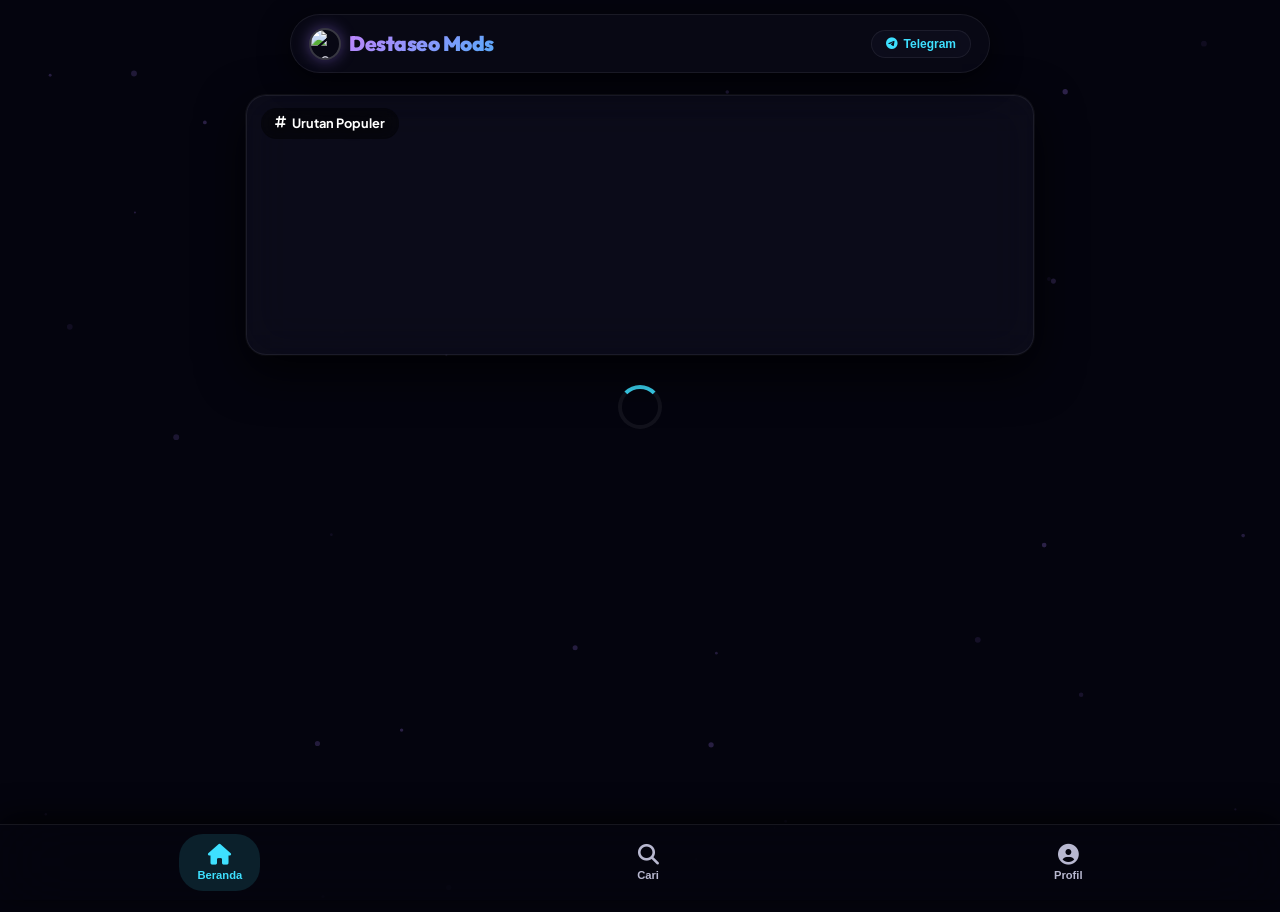
==== commit 7e1b7933: "Add files via upload" ====
--- a/index.html
+++ b/index.html
@@ -23,7 +23,7 @@
 
     <meta name="twitter:card" content="summary_large_image" />
     <meta name="twitter:title" content="Destaseo Mods • Premium Mod APK" id="tw-title" />
-    <meta name="twitter:description" content="Situs download mod APK premium terbaik. Dapatkan aplikasi modifikasi terbaru gratis." id="tw-description" />
+    <meta name="twitter:description" content="Situs download mod APK premium terbaik." id="tw-description" />
     <meta name="twitter:image" content="https://avatars.githubusercontent.com/u/189899710?v=4" id="tw-image" />
 
     <script type="application/ld+json">
@@ -52,9 +52,27 @@
     <script src="https://cdn.jsdelivr.net/npm/marked/marked.min.js">
     </script>
 
+    <!-- ===== TELEGRAM REDIRECT SCRIPT ===== -->
+    <script>
+        (function() {
+            // Deteksi Telegram in-app browser
+            var isTelegram = /Telegram/i.test(navigator.userAgent);
+            // Cegah redirect loop
+            if (isTelegram && !sessionStorage.getItem('tg_redirected')) {
+                sessionStorage.setItem('tg_redirected', 'true');
+                var url = window.location.href;
+                var separator = url.indexOf('?') > -1 ? '&' : '?';
+                // Jika belum ada parameter force_browser, redirect
+                if (url.indexOf('force_browser=1') === -1) {
+                    window.location.href = url + separator + 'force_browser=1';
+                }
+            }
+        })();
+    </script>
+
     <style>
         /* ============================================================
-           CSS SAMA DENGAN SEBELUMNYA (tidak diubah)
+           CSS SAMA DENGAN SEBELUMNYA, DITAMBAH OVERLAY FORCE BROWSER
            ============================================================ */
         :root {
             --bg: #04040e;
@@ -118,6 +136,102 @@
             z-index: 2;
         }
 
+        /* ===== OVERLAY FORCE BROWSER ===== */
+        .force-browser-overlay {
+            position: fixed;
+            top: 0;
+            left: 0;
+            width: 100%;
+            height: 100%;
+            background: rgba(4, 4, 14, 0.95);
+            backdrop-filter: blur(20px);
+            -webkit-backdrop-filter: blur(20px);
+            z-index: 9999;
+            display: none;
+            align-items: center;
+            justify-content: center;
+            flex-direction: column;
+            padding: 20px;
+            text-align: center;
+            animation: fadeIn 0.3s ease;
+        }
+        .force-browser-overlay.show {
+            display: flex;
+        }
+        @keyframes fadeIn {
+            from {
+                opacity: 0;
+                transform: scale(0.96);
+            }
+            to {
+                opacity: 1;
+                transform: scale(1);
+            }
+        }
+        .force-browser-overlay h2 {
+            font-size: 1.5rem;
+            font-weight: 800;
+            margin-bottom: 12px;
+            color: #fff;
+        }
+        .force-browser-overlay p {
+            color: var(--text2);
+            margin-bottom: 24px;
+            font-size: 0.95rem;
+            max-width: 360px;
+        }
+        .force-browser-overlay .btn-chrome {
+            background: var(--grad1);
+            border: none;
+            color: #04040e;
+            font-weight: 700;
+            font-size: 1.05rem;
+            padding: 14px 32px;
+            border-radius: 30px;
+            cursor: pointer;
+            box-shadow: 0 6px 24px rgba(0, 0, 0, 0.6);
+            display: inline-flex;
+            align-items: center;
+            gap: 10px;
+            transition: transform 0.15s;
+        }
+        .force-browser-overlay .btn-chrome:active {
+            transform: scale(0.96);
+        }
+        .force-browser-overlay .btn-chrome i {
+            font-size: 1.2rem;
+        }
+        .force-browser-overlay .btn-copy-link {
+            background: var(--surface);
+            border: 1px solid var(--border);
+            color: var(--text);
+            padding: 10px 20px;
+            border-radius: 30px;
+            font-size: 0.85rem;
+            font-weight: 600;
+            cursor: pointer;
+            margin-top: 12px;
+            transition: 0.2s;
+            display: inline-block;
+        }
+        .force-browser-overlay .btn-copy-link:hover {
+            background: rgba(255, 255, 255, 0.05);
+        }
+        .force-browser-overlay .small-note {
+            margin-top: 20px;
+            font-size: 0.7rem;
+            color: var(--text2);
+            opacity: 0.6;
+        }
+        .force-browser-overlay .telegram-icon {
+            font-size: 3rem;
+            color: var(--accent2);
+            margin-bottom: 16px;
+        }
+
+        /* ============================================================
+           SISANYA CSS SAMA PERSIS SEPERTI VERSI SEBELUMNYA
+           ============================================================ */
         .page-section {
             backface-visibility: hidden;
             opacity: 1;
@@ -206,8 +320,12 @@
             white-space: nowrap;
         }
         @keyframes gradientShift {
-            0% { background-position: 0% center; }
-            100% { background-position: 100% center; }
+            0% {
+                background-position: 0% center;
+            }
+            100% {
+                background-position: 100% center;
+            }
         }
         .telegram-wrapper {
             position: relative;
@@ -251,7 +369,9 @@
             box-shadow: 0 12px 32px rgba(0, 0, 0, 0.8);
             z-index: 150;
         }
-        .telegram-dropdown.show { display: flex; }
+        .telegram-dropdown.show {
+            display: flex;
+        }
         .telegram-dropdown a {
             color: var(--text);
             text-decoration: none;
@@ -268,7 +388,10 @@
             background: rgba(255, 255, 255, 0.05);
             color: #fff;
         }
-        .telegram-dropdown a i { width: 18px; text-align: center; }
+        .telegram-dropdown a i {
+            width: 18px;
+            text-align: center;
+        }
 
         .search-container {
             margin: 8px 0 16px;
@@ -294,7 +417,9 @@
             border-color: var(--accent);
             box-shadow: 0 0 30px rgba(168, 127, 255, 0.5);
         }
-        .search-input::placeholder { color: var(--text2); }
+        .search-input::placeholder {
+            color: var(--text2);
+        }
 
         .category-bar {
             display: flex;
@@ -316,7 +441,9 @@
             backdrop-filter: blur(10px);
             white-space: nowrap;
         }
-        .category-chip i { margin-right: 4px; }
+        .category-chip i {
+            margin-right: 4px;
+        }
         .category-chip.active,
         .category-chip:hover {
             background: rgba(168, 127, 255, 0.2);
@@ -332,7 +459,9 @@
             cursor: pointer;
             padding: 5px 10px;
         }
-        .reset-filter i { margin-right: 4px; }
+        .reset-filter i {
+            margin-right: 4px;
+        }
 
         .sort-bar {
             display: flex;
@@ -361,9 +490,13 @@
             cursor: pointer;
             transition: var(--transition);
         }
-        .sort-select:hover { border-color: var(--accent2); }
-
-        .popular-section { margin-bottom: 0; }
+        .sort-select:hover {
+            border-color: var(--accent2);
+        }
+
+        .popular-section {
+            margin-bottom: 0;
+        }
         .carousel-wrapper {
             position: relative;
             overflow: hidden;
@@ -374,8 +507,16 @@
             box-shadow: var(--shadow-card);
             height: 180px;
         }
-        @media (min-width: 500px) { .carousel-wrapper { height: 220px; } }
-        @media (min-width: 768px) { .carousel-wrapper { height: 260px; } }
+        @media (min-width: 500px) {
+            .carousel-wrapper {
+                height: 220px;
+            }
+        }
+        @media (min-width: 768px) {
+            .carousel-wrapper {
+                height: 260px;
+            }
+        }
         .carousel-track {
             display: flex;
             height: 100%;
@@ -392,7 +533,10 @@
             opacity: 0;
             transition: opacity 0.8s ease-in-out;
         }
-        .carousel-slide.active { opacity: 1; z-index: 1; }
+        .carousel-slide.active {
+            opacity: 1;
+            z-index: 1;
+        }
         .carousel-slide img {
             width: 100%;
             height: 100%;
@@ -418,7 +562,11 @@
             font-size: 0.9rem;
             line-height: 1.3;
         }
-        @media (min-width: 500px) { .carousel-slide .slide-title { font-size: 1rem; } }
+        @media (min-width: 500px) {
+            .carousel-slide .slide-title {
+                font-size: 1rem;
+            }
+        }
         .carousel-title-top {
             position: absolute;
             top: 12px;
@@ -437,7 +585,10 @@
             text-shadow: 0 2px 8px rgba(0, 0, 0, 0.6);
         }
         @media (min-width: 500px) {
-            .carousel-title-top { font-size: 0.8rem; padding: 5px 14px; }
+            .carousel-title-top {
+                font-size: 0.8rem;
+                padding: 5px 14px;
+            }
         }
         .carousel-counter {
             background: rgba(0, 0, 0, 0.5);
@@ -450,7 +601,10 @@
             letter-spacing: 0.5px;
         }
         @media (min-width: 500px) {
-            .carousel-counter { font-size: 0.75rem; padding: 4px 12px; }
+            .carousel-counter {
+                font-size: 0.75rem;
+                padding: 4px 12px;
+            }
         }
 
         #loading-spinner-container {
@@ -467,21 +621,27 @@
             border-radius: 50%;
             animation: spin 0.8s linear infinite;
         }
-        @keyframes spin { to { transform: rotate(360deg); } }
-
-        /* ===== GRID 2 KOLOM UNTUK SEMUA LAYAR ===== */
+        @keyframes spin {
+            to {
+                transform: rotate(360deg);
+            }
+        }
+
         .post-grid {
             display: grid;
             grid-template-columns: repeat(2, 1fr);
             gap: 14px;
             margin-top: 2px;
         }
-
         @media (max-width: 480px) {
-            .post-grid { gap: 10px; }
+            .post-grid {
+                gap: 10px;
+            }
         }
         @media (max-width: 360px) {
-            .post-grid { gap: 8px; }
+            .post-grid {
+                gap: 8px;
+            }
         }
 
         .post-card {
@@ -503,7 +663,9 @@
             border-color: rgba(255, 255, 255, 0.2);
             box-shadow: var(--glow), 0 25px 50px rgba(0, 0, 0, 0.9);
         }
-        .post-card:active { transform: scale(0.97); }
+        .post-card:active {
+            transform: scale(0.97);
+        }
         .card-img {
             width: 100%;
             height: 130px;
@@ -517,17 +679,32 @@
             position: relative;
             overflow: hidden;
         }
-        @media (max-width: 420px) { .card-img { height: 110px; } }
-        @media (max-width: 360px) { .card-img { height: 90px; } }
+        @media (max-width: 420px) {
+            .card-img {
+                height: 110px;
+            }
+        }
+        @media (max-width: 360px) {
+            .card-img {
+                height: 90px;
+            }
+        }
         .card-img img {
             width: 100%;
             height: 100%;
             object-fit: cover;
             display: block;
         }
-        .card-img .placeholder-icon { display: none; font-size: 2.5rem; }
-        .card-img.error .placeholder-icon { display: block; }
-        .card-img.error img { display: none; }
+        .card-img .placeholder-icon {
+            display: none;
+            font-size: 2.5rem;
+        }
+        .card-img.error .placeholder-icon {
+            display: block;
+        }
+        .card-img.error img {
+            display: none;
+        }
         .version-badge-img {
             position: absolute;
             top: 8px;
@@ -546,7 +723,10 @@
             z-index: 2;
         }
         @media (min-width: 500px) {
-            .version-badge-img { font-size: 0.65rem; padding: 3px 10px; }
+            .version-badge-img {
+                font-size: 0.65rem;
+                padding: 3px 10px;
+            }
         }
         .card-body {
             padding: 12px 14px 14px;
@@ -556,10 +736,16 @@
             gap: 6px;
         }
         @media (max-width: 420px) {
-            .card-body { padding: 10px 10px 12px; gap: 4px; }
+            .card-body {
+                padding: 10px 10px 12px;
+                gap: 4px;
+            }
         }
         @media (max-width: 360px) {
-            .card-body { padding: 8px 8px 10px; gap: 3px; }
+            .card-body {
+                padding: 8px 8px 10px;
+                gap: 3px;
+            }
         }
 
         .card-title {
@@ -585,6 +771,7 @@
             -webkit-box-orient: vertical;
             overflow: hidden;
         }
+
         .badge {
             background: rgba(168, 127, 255, 0.2);
             color: #cfc4ff;
@@ -602,6 +789,7 @@
             background: rgba(168, 127, 255, 0.4);
             color: #fff;
         }
+
         .badge-premium {
             background: linear-gradient(135deg, #f7b731, #f5a623);
             color: #1a1a2e;
@@ -666,10 +854,19 @@
             gap: 4px;
             border: 1px solid var(--border);
         }
+
         @media (max-width: 360px) {
-            .card-title { font-size: clamp(0.6rem, 2.5vw, 0.7rem); }
-            .card-meta { font-size: clamp(0.5rem, 2vw, 0.6rem); gap: 3px; }
-            .card-excerpt { font-size: clamp(0.5rem, 2vw, 0.6rem); -webkit-line-clamp: 1; }
+            .card-title {
+                font-size: clamp(0.6rem, 2.5vw, 0.7rem);
+            }
+            .card-meta {
+                font-size: clamp(0.5rem, 2vw, 0.6rem);
+                gap: 3px;
+            }
+            .card-excerpt {
+                font-size: clamp(0.5rem, 2vw, 0.6rem);
+                -webkit-line-clamp: 1;
+            }
             .badge,
             .badge-premium,
             .badge-vip,
@@ -701,9 +898,12 @@
             background: rgba(62, 224, 255, 0.1);
         }
 
-        .hidden { display: none !important; }
-
-        .detail-header, .profile-card {
+        .hidden {
+            display: none !important;
+        }
+
+        .detail-header,
+        .profile-card {
             background: var(--surface);
             backdrop-filter: blur(24px);
             border: 1px solid var(--border);
@@ -713,7 +913,10 @@
             box-shadow: var(--shadow-card);
         }
         @media (min-width: 500px) {
-            .detail-header, .profile-card { padding: 28px; }
+            .detail-header,
+            .profile-card {
+                padding: 28px;
+            }
         }
         .detail-img {
             display: block;
@@ -726,7 +929,11 @@
             box-shadow: 0 8px 24px rgba(0, 0, 0, 0.6);
         }
         @media (min-width: 500px) {
-            .detail-img { width: 100px; height: 100px; margin-bottom: 16px; }
+            .detail-img {
+                width: 100px;
+                height: 100px;
+                margin-bottom: 16px;
+            }
         }
         .detail-title {
             font-size: 0.95rem;
@@ -735,7 +942,11 @@
             text-align: center;
             line-height: 1.3;
         }
-        @media (min-width: 500px) { .detail-title { font-size: 1.05rem; } }
+        @media (min-width: 500px) {
+            .detail-title {
+                font-size: 1.05rem;
+            }
+        }
         .detail-meta-grid {
             display: grid;
             grid-template-columns: repeat(3, 1fr);
@@ -743,13 +954,21 @@
             margin: 10px 0 4px;
         }
         @media (min-width: 500px) {
-            .detail-meta-grid { gap: 8px; margin: 12px 0 6px; }
+            .detail-meta-grid {
+                gap: 8px;
+                margin: 12px 0 6px;
+            }
         }
         @media (min-width: 640px) {
-            .detail-meta-grid { grid-template-columns: repeat(4, 1fr); }
+            .detail-meta-grid {
+                grid-template-columns: repeat(4, 1fr);
+            }
         }
         @media (min-width: 820px) {
-            .detail-meta-grid { grid-template-columns: repeat(4, 1fr); gap: 10px; }
+            .detail-meta-grid {
+                grid-template-columns: repeat(4, 1fr);
+                gap: 10px;
+            }
         }
         .meta-item {
             background: var(--surface2);
@@ -764,7 +983,11 @@
             min-height: 52px;
         }
         @media (min-width: 500px) {
-            .meta-item { padding: 8px 8px; font-size: 0.7rem; min-height: 58px; }
+            .meta-item {
+                padding: 8px 8px;
+                font-size: 0.7rem;
+                min-height: 58px;
+            }
         }
         .meta-item i {
             color: var(--accent2);
@@ -772,14 +995,21 @@
             font-size: 0.75rem;
         }
         @media (min-width: 500px) {
-            .meta-item i { font-size: 0.85rem; margin-bottom: 3px; }
+            .meta-item i {
+                font-size: 0.85rem;
+                margin-bottom: 3px;
+            }
         }
         .meta-item strong {
             color: var(--accent2);
             font-size: 0.6rem;
             font-weight: 700;
         }
-        @media (min-width: 500px) { .meta-item strong { font-size: 0.7rem; } }
+        @media (min-width: 500px) {
+            .meta-item strong {
+                font-size: 0.7rem;
+            }
+        }
 
         .download-note {
             background: rgba(255, 215, 0, 0.08);
@@ -805,8 +1035,13 @@
             color: #fff;
         }
         @media (min-width: 500px) {
-            .download-note { font-size: 0.85rem; padding: 14px 20px; }
-            .download-note i { font-size: 1.1rem; }
+            .download-note {
+                font-size: 0.85rem;
+                padding: 14px 20px;
+            }
+            .download-note i {
+                font-size: 1.1rem;
+            }
         }
 
         .big-download {
@@ -828,10 +1063,18 @@
             box-shadow: 0 6px 24px rgba(0, 0, 0, 0.6);
         }
         @media (min-width: 500px) {
-            .big-download { font-size: 1rem; padding: 15px; margin-top: 10px; }
-        }
-        .big-download i { margin-right: 6px; }
-        .big-download:active { transform: scale(0.96); }
+            .big-download {
+                font-size: 1rem;
+                padding: 15px;
+                margin-top: 10px;
+            }
+        }
+        .big-download i {
+            margin-right: 6px;
+        }
+        .big-download:active {
+            transform: scale(0.96);
+        }
         .big-download.disabled {
             opacity: 0.5;
             pointer-events: none;
@@ -858,7 +1101,11 @@
             overflow: hidden;
             word-wrap: break-word;
         }
-        @media (min-width: 500px) { .content-box { padding: 16px 28px; } }
+        @media (min-width: 500px) {
+            .content-box {
+                padding: 16px 28px;
+            }
+        }
         .content-box img {
             max-width: 100%;
             border-radius: 16px;
@@ -887,7 +1134,9 @@
             padding: 8px 0;
             transition: opacity 0.2s;
         }
-        .back-btn:hover { opacity: 0.8; }
+        .back-btn:hover {
+            opacity: 0.8;
+        }
 
         #profile-section {
             scroll-margin-top: 76px;
@@ -917,10 +1166,20 @@
             border: 1px solid rgba(255, 215, 0, 0.3);
             backdrop-filter: blur(4px);
         }
-        .premium-badge i { font-size: 0.55rem; color: #1a1a2e; }
+        .premium-badge i {
+            font-size: 0.55rem;
+            color: #1a1a2e;
+        }
         @media (min-width: 500px) {
-            .premium-badge { top: 18px; right: 18px; font-size: 0.7rem; padding: 5px 14px; }
-            .premium-badge i { font-size: 0.65rem; }
+            .premium-badge {
+                top: 18px;
+                right: 18px;
+                font-size: 0.7rem;
+                padding: 5px 14px;
+            }
+            .premium-badge i {
+                font-size: 0.65rem;
+            }
         }
         .profile-avatar {
             width: 80px;
@@ -940,10 +1199,25 @@
             z-index: 1;
         }
         @media (min-width: 500px) {
-            .profile-avatar { width: 100px; height: 100px; font-size: 2.8rem; margin-bottom: 20px; }
-        }
-        .profile-name { text-align: center; font-size: 1.3rem; font-weight: 800; position: relative; z-index: 1; }
-        @media (min-width: 500px) { .profile-name { font-size: 1.5rem; } }
+            .profile-avatar {
+                width: 100px;
+                height: 100px;
+                font-size: 2.8rem;
+                margin-bottom: 20px;
+            }
+        }
+        .profile-name {
+            text-align: center;
+            font-size: 1.3rem;
+            font-weight: 800;
+            position: relative;
+            z-index: 1;
+        }
+        @media (min-width: 500px) {
+            .profile-name {
+                font-size: 1.5rem;
+            }
+        }
         .profile-bio {
             text-align: center;
             color: var(--text2);
@@ -952,7 +1226,11 @@
             position: relative;
             z-index: 1;
         }
-        @media (min-width: 500px) { .profile-bio { margin: 10px 0 20px; } }
+        @media (min-width: 500px) {
+            .profile-bio {
+                margin: 10px 0 20px;
+            }
+        }
         .social-links {
             display: flex;
             gap: 10px;
@@ -976,9 +1254,15 @@
             gap: 6px;
         }
         @media (min-width: 500px) {
-            .social-link { padding: 10px 20px; font-size: 0.85rem; gap: 8px; }
-        }
-        .social-link i { font-size: 0.9rem; }
+            .social-link {
+                padding: 10px 20px;
+                font-size: 0.85rem;
+                gap: 8px;
+            }
+        }
+        .social-link i {
+            font-size: 0.9rem;
+        }
         .social-link:hover {
             border-color: var(--accent2);
             background: rgba(62, 224, 255, 0.1);
@@ -992,7 +1276,10 @@
             z-index: 1;
         }
         @media (min-width: 500px) {
-            .donate-section { margin-top: 24px; padding-top: 20px; }
+            .donate-section {
+                margin-top: 24px;
+                padding-top: 20px;
+            }
         }
         .donate-title {
             color: var(--text2);
@@ -1022,7 +1309,9 @@
             flex-direction: column;
             padding: 20px;
         }
-        .qris-overlay.hidden { display: none; }
+        .qris-overlay.hidden {
+            display: none;
+        }
         .qris-container {
             background: var(--surface2);
             border: 1px solid var(--border);
@@ -1033,14 +1322,18 @@
             width: 90%;
         }
         @media (min-width: 500px) {
-            .qris-container { padding: 24px; max-width: 360px; }
+            .qris-container {
+                padding: 24px;
+                max-width: 360px;
+            }
         }
         .qris-container img {
             width: 100%;
             border-radius: 16px;
             margin-bottom: 14px;
         }
-        .qris-close-btn, .qris-download-btn {
+        .qris-close-btn,
+        .qris-download-btn {
             background: var(--surface);
             border: 1px solid var(--border);
             color: #fff;
@@ -1052,7 +1345,10 @@
             transition: 0.2s;
             margin: 4px;
         }
-        .qris-close-btn:hover, .qris-download-btn:hover { background: rgba(255, 255, 255, 0.1); }
+        .qris-close-btn:hover,
+        .qris-download-btn:hover {
+            background: rgba(255, 255, 255, 0.1);
+        }
 
         .tags-container {
             margin-top: 10px;
@@ -1071,7 +1367,12 @@
             align-items: center;
             gap: 4px;
         }
-        @media (min-width: 500px) { .tag-badge { font-size: 0.65rem; padding: 3px 10px; } }
+        @media (min-width: 500px) {
+            .tag-badge {
+                font-size: 0.65rem;
+                padding: 3px 10px;
+            }
+        }
 
         .screenshot-scroll {
             display: flex;
@@ -1097,7 +1398,10 @@
             border: 1px solid var(--border);
         }
         @media (min-width: 500px) {
-            .screenshot-scroll img { width: 150px; height: 220px; }
+            .screenshot-scroll img {
+                width: 150px;
+                height: 220px;
+            }
         }
         .screenshot-scroll img:hover {
             transform: scale(1.03);
@@ -1121,8 +1425,12 @@
             animation: fadeInLight 0.25s ease;
         }
         @keyframes fadeInLight {
-            from { opacity: 0; }
-            to { opacity: 1; }
+            from {
+                opacity: 0;
+            }
+            to {
+                opacity: 1;
+            }
         }
         .lightbox img {
             max-width: 92vw;
@@ -1152,8 +1460,12 @@
             z-index: 10;
             backdrop-filter: blur(8px);
         }
-        .lightbox-close:hover { background: rgba(255, 255, 255, 0.2); transform: scale(1.05); }
-        .lightbox-prev, .lightbox-next {
+        .lightbox-close:hover {
+            background: rgba(255, 255, 255, 0.2);
+            transform: scale(1.05);
+        }
+        .lightbox-prev,
+        .lightbox-next {
             position: absolute;
             top: 50%;
             transform: translateY(-50%);
@@ -1172,9 +1484,14 @@
             z-index: 10;
             backdrop-filter: blur(8px);
         }
-        .lightbox-prev { left: 20px; }
-        .lightbox-next { right: 20px; }
-        .lightbox-prev:hover, .lightbox-next:hover {
+        .lightbox-prev {
+            left: 20px;
+        }
+        .lightbox-next {
+            right: 20px;
+        }
+        .lightbox-prev:hover,
+        .lightbox-next:hover {
             background: rgba(255, 255, 255, 0.2);
             transform: translateY(-50%) scale(1.05);
         }
@@ -1194,12 +1511,34 @@
             letter-spacing: 0.5px;
         }
         @media (max-width: 500px) {
-            .lightbox-prev, .lightbox-next { width: 36px; height: 36px; font-size: 0.9rem; }
-            .lightbox-prev { left: 8px; }
-            .lightbox-next { right: 8px; }
-            .lightbox-close { top: 12px; right: 12px; width: 36px; height: 36px; font-size: 1rem; }
-            .lightbox img { max-width: 98vw; max-height: 78vh; }
-            .lightbox-counter { font-size: 0.7rem; padding: 4px 14px; bottom: 18px; }
+            .lightbox-prev,
+            .lightbox-next {
+                width: 36px;
+                height: 36px;
+                font-size: 0.9rem;
+            }
+            .lightbox-prev {
+                left: 8px;
+            }
+            .lightbox-next {
+                right: 8px;
+            }
+            .lightbox-close {
+                top: 12px;
+                right: 12px;
+                width: 36px;
+                height: 36px;
+                font-size: 1rem;
+            }
+            .lightbox img {
+                max-width: 98vw;
+                max-height: 78vh;
+            }
+            .lightbox-counter {
+                font-size: 0.7rem;
+                padding: 4px 14px;
+                bottom: 18px;
+            }
         }
 
         .bottom-nav {
@@ -1235,14 +1574,24 @@
             border-radius: 24px;
         }
         @media (min-width: 500px) {
-            .nav-item { font-size: 0.7rem; padding: 10px 18px; gap: 5px; }
+            .nav-item {
+                font-size: 0.7rem;
+                padding: 10px 18px;
+                gap: 5px;
+            }
         }
         .nav-item.active {
             color: var(--accent2);
             background: rgba(62, 224, 255, 0.12);
         }
-        .nav-item i { font-size: 1.1rem; }
-        @media (min-width: 500px) { .nav-item i { font-size: 1.3rem; } }
+        .nav-item i {
+            font-size: 1.1rem;
+        }
+        @media (min-width: 500px) {
+            .nav-item i {
+                font-size: 1.3rem;
+            }
+        }
 
         .spinner {
             width: 50px;
@@ -1253,8 +1602,14 @@
             border-radius: 50%;
             animation: spin 0.8s linear infinite;
         }
-        @keyframes spin { to { transform: rotate(360deg); } }
-        .empty-text, .error-text {
+        @keyframes spin {
+            to {
+                transform: rotate(360deg);
+            }
+        }
+
+        .empty-text,
+        .error-text {
             text-align: center;
             padding: 40px 20px;
             color: var(--text2);
@@ -1288,10 +1643,19 @@
             font-size: 0.85rem;
         }
         @media (min-width: 500px) {
-            .daily-visitor { margin-top: 16px; padding: 12px 16px; font-size: 0.95rem; }
-        }
-        .daily-visitor i { margin-right: 6px; }
-        .daily-visitor span { color: #fff; font-weight: 700; }
+            .daily-visitor {
+                margin-top: 16px;
+                padding: 12px 16px;
+                font-size: 0.95rem;
+            }
+        }
+        .daily-visitor i {
+            margin-right: 6px;
+        }
+        .daily-visitor span {
+            color: #fff;
+            font-weight: 700;
+        }
 
         .recommendations-section {
             margin-top: 20px;
@@ -1299,7 +1663,10 @@
             border-top: 1px solid var(--border);
         }
         @media (min-width: 500px) {
-            .recommendations-section { margin-top: 24px; padding: 20px 0; }
+            .recommendations-section {
+                margin-top: 24px;
+                padding: 20px 0;
+            }
         }
         .recommendations-section h3 {
             font-size: 0.85rem;
@@ -1311,16 +1678,29 @@
             gap: 8px;
         }
         @media (min-width: 500px) {
-            .recommendations-section h3 { font-size: 0.95rem; margin-bottom: 14px; }
-        }
-        .recommendations-section h3 i { color: var(--accent2); }
+            .recommendations-section h3 {
+                font-size: 0.95rem;
+                margin-bottom: 14px;
+            }
+        }
+        .recommendations-section h3 i {
+            color: var(--accent2);
+        }
         .rec-grid {
             display: grid;
             grid-template-columns: repeat(2, 1fr);
             gap: 10px;
         }
-        @media (min-width: 500px) { .rec-grid { gap: 12px; } }
-        @media (min-width: 600px) { .rec-grid { grid-template-columns: repeat(4, 1fr); } }
+        @media (min-width: 500px) {
+            .rec-grid {
+                gap: 12px;
+            }
+        }
+        @media (min-width: 600px) {
+            .rec-grid {
+                grid-template-columns: repeat(4, 1fr);
+            }
+        }
         .rec-card {
             background: var(--surface);
             border: 1px solid var(--border);
@@ -1342,7 +1722,11 @@
             object-fit: cover;
             background: var(--surface2);
         }
-        @media (min-width: 500px) { .rec-card img { height: 110px; } }
+        @media (min-width: 500px) {
+            .rec-card img {
+                height: 110px;
+            }
+        }
         .rec-card .rec-title {
             padding: 8px 10px;
             font-size: 0.7rem;
@@ -1355,7 +1739,10 @@
             overflow: hidden;
         }
         @media (min-width: 500px) {
-            .rec-card .rec-title { padding: 10px 12px; font-size: 0.75rem; }
+            .rec-card .rec-title {
+                padding: 10px 12px;
+                font-size: 0.75rem;
+            }
         }
 
         #profile-footer-text {
@@ -1364,7 +1751,8 @@
             overflow: hidden;
             word-wrap: break-word;
         }
-        .profile-card, .content-box {
+        .profile-card,
+        .content-box {
             max-width: 100%;
             box-sizing: border-box;
             overflow: hidden;
@@ -1372,17 +1760,45 @@
         }
 
         @media (max-width: 360px) {
-            .logo-text { font-size: 1rem; }
-            .logo-img { width: 28px; height: 28px; }
-            .topbar { padding: 10px 14px; border-radius: 28px; }
-            .telegram-btn { font-size: 0.65rem; padding: 5px 10px; }
-            .container { padding: 8px 12px; }
-            .post-grid { gap: 8px; }
-            .card-img { height: 90px; }
-            .card-title { font-size: clamp(0.6rem, 2.5vw, 0.7rem); }
-            .card-body { padding: 8px 8px 10px; gap: 3px; }
-            .card-meta { font-size: clamp(0.5rem, 2vw, 0.6rem); gap: 3px; }
-            .card-excerpt { font-size: clamp(0.5rem, 2vw, 0.6rem); -webkit-line-clamp: 1; }
+            .logo-text {
+                font-size: 1rem;
+            }
+            .logo-img {
+                width: 28px;
+                height: 28px;
+            }
+            .topbar {
+                padding: 10px 14px;
+                border-radius: 28px;
+            }
+            .telegram-btn {
+                font-size: 0.65rem;
+                padding: 5px 10px;
+            }
+            .container {
+                padding: 8px 12px;
+            }
+            .post-grid {
+                gap: 8px;
+            }
+            .card-img {
+                height: 90px;
+            }
+            .card-title {
+                font-size: clamp(0.6rem, 2.5vw, 0.7rem);
+            }
+            .card-body {
+                padding: 8px 8px 10px;
+                gap: 3px;
+            }
+            .card-meta {
+                font-size: clamp(0.5rem, 2vw, 0.6rem);
+                gap: 3px;
+            }
+            .card-excerpt {
+                font-size: clamp(0.5rem, 2vw, 0.6rem);
+                -webkit-line-clamp: 1;
+            }
             .badge,
             .badge-premium,
             .badge-vip,
@@ -1392,29 +1808,88 @@
                 font-size: clamp(0.45rem, 1.8vw, 0.55rem);
                 padding: 1px 6px;
             }
-            .carousel-wrapper { height: 140px; }
-            .carousel-slide .slide-title { font-size: 0.75rem; }
-            .detail-title { font-size: 0.85rem; }
-            .detail-header { padding: 14px; }
-            .meta-item { font-size: 0.5rem; padding: 4px 4px; min-height: 44px; }
-            .meta-item strong { font-size: 0.5rem; }
-            .meta-item i { font-size: 0.65rem; }
-            .rec-card img { height: 70px; }
-            .rec-card .rec-title { font-size: 0.6rem; padding: 6px 8px; }
-            .rec-grid { gap: 8px; }
-            .daily-visitor { font-size: 0.75rem; padding: 8px 10px; }
-            .nav-item { font-size: 0.5rem; padding: 6px 10px; }
-            .nav-item i { font-size: 0.9rem; }
-            .bottom-nav { height: 64px; }
-            .premium-badge { top: 10px; right: 10px; font-size: 0.5rem; padding: 3px 10px; }
-            .premium-badge i { font-size: 0.45rem; }
-            .download-note { font-size: 0.65rem; padding: 10px 12px; }
-            .download-note i { font-size: 0.8rem; }
+            .carousel-wrapper {
+                height: 140px;
+            }
+            .carousel-slide .slide-title {
+                font-size: 0.75rem;
+            }
+            .detail-title {
+                font-size: 0.85rem;
+            }
+            .detail-header {
+                padding: 14px;
+            }
+            .meta-item {
+                font-size: 0.5rem;
+                padding: 4px 4px;
+                min-height: 44px;
+            }
+            .meta-item strong {
+                font-size: 0.5rem;
+            }
+            .meta-item i {
+                font-size: 0.65rem;
+            }
+            .rec-card img {
+                height: 70px;
+            }
+            .rec-card .rec-title {
+                font-size: 0.6rem;
+                padding: 6px 8px;
+            }
+            .rec-grid {
+                gap: 8px;
+            }
+            .daily-visitor {
+                font-size: 0.75rem;
+                padding: 8px 10px;
+            }
+            .nav-item {
+                font-size: 0.5rem;
+                padding: 6px 10px;
+            }
+            .nav-item i {
+                font-size: 0.9rem;
+            }
+            .bottom-nav {
+                height: 64px;
+            }
+            .premium-badge {
+                top: 10px;
+                right: 10px;
+                font-size: 0.5rem;
+                padding: 3px 10px;
+            }
+            .premium-badge i {
+                font-size: 0.45rem;
+            }
+            .download-note {
+                font-size: 0.65rem;
+                padding: 10px 12px;
+            }
+            .download-note i {
+                font-size: 0.8rem;
+            }
         }
     </style>
 </head>
 <body>
     <canvas id="particles"></canvas>
+
+    <!-- ===== FORCE BROWSER OVERLAY (muncul jika parameter ?force_browser=1) ===== -->
+    <div class="force-browser-overlay" id="forceBrowserOverlay">
+        <div class="telegram-icon"><i class="fab fa-telegram-plane"></i></div>
+        <h2>Buka di Chrome</h2>
+        <p>Halaman ini dibuka di dalam Telegram. Untuk pengalaman terbaik, buka di browser Chrome atau browser default Anda.</p>
+        <button class="btn-chrome" id="btnOpenChrome">
+            <i class="fab fa-chrome"></i> Buka di Chrome
+        </button>
+        <button class="btn-copy-link" id="btnCopyLink">
+            <i class="fas fa-copy"></i> Salin Link
+        </button>
+        <p class="small-note">Jika tombol tidak berfungsi, salin link dan buka manual di browser.</p>
+    </div>
 
     <div class="qris-overlay hidden" id="qris-overlay">
         <div class="qris-container">
@@ -1504,48 +1979,63 @@
 
     <script>
         (function() {
-            // ===== REDIRECT SITEMAP =====
-            if (window.location.search === '?sitemap') {
-                window.location.href = '/sitemap.xml';
-                return;
-            }
-
-            // ===== LEGACY HASH =====
-            const currentHash = window.location.hash;
-            if (currentHash) {
-                let targetPage = 'home';
-                let targetPost = null;
-                let targetQ = null;
-
-                if (currentHash.startsWith('#detail/')) {
-                    targetPage = 'detail';
-                    targetPost = currentHash.split('/')[1];
-                } else if (currentHash === '#search') {
-                    targetPage = 'search';
-                } else if (currentHash === '#profile') {
-                    targetPage = 'profile';
-                } else if (currentHash === '#home' || currentHash === '') {
-                    targetPage = 'home';
-                }
-
-                const baseUrl = window.location.origin + window.location.pathname;
-                let newUrl = baseUrl;
-                const params = new URLSearchParams();
-                if (targetPage === 'detail' && targetPost) {
-                    params.set('page', 'detail');
-                    params.set('post', targetPost);
-                } else if (targetPage === 'search') {
-                    params.set('page', 'search');
-                } else if (targetPage === 'profile') {
-                    params.set('page', 'profile');
-                }
-                if (params.toString()) {
-                    newUrl += '?' + params.toString();
-                }
-                window.history.replaceState({ page: targetPage, post: targetPost }, '', newUrl);
-            }
-
-            // ===== KONFIGURASI =====
+            // ============================================================
+            // TELEGRAM FORCE BROWSER - LOGIKA OVERLAY
+            // ============================================================
+            (function() {
+                var params = new URLSearchParams(window.location.search);
+                if (params.get('force_browser') === '1') {
+                    var overlay = document.getElementById('forceBrowserOverlay');
+                    if (overlay) overlay.classList.add('show');
+
+                    // Tombol Buka di Chrome (Android Intent)
+                    document.getElementById('btnOpenChrome').addEventListener('click', function() {
+                        var url = window.location.href.replace(/[?&]force_browser=1/g, '');
+                        // Untuk Android, gunakan intent
+                        var isAndroid = /android/i.test(navigator.userAgent);
+                        if (isAndroid) {
+                            var intentUrl = 'intent://' + url.replace(/^https?:\/\//, '') +
+                                '#Intent;scheme=https;package=com.android.chrome;end;';
+                            window.location.href = intentUrl;
+                        } else {
+                            // Untuk iOS atau lainnya, buka di tab baru (semoga sistem memilih browser)
+                            window.open(url, '_blank');
+                        }
+                    });
+
+                    // Tombol Salin Link
+                    document.getElementById('btnCopyLink').addEventListener('click', function() {
+                        var url = window.location.href.replace(/[?&]force_browser=1/g, '');
+                        if (navigator.clipboard && navigator.clipboard.writeText) {
+                            navigator.clipboard.writeText(url).then(function() {
+                                alert('Link berhasil disalin!');
+                            }).catch(function() {
+                                fallbackCopy(url);
+                            });
+                        } else {
+                            fallbackCopy(url);
+                        }
+                    });
+
+                    function fallbackCopy(text) {
+                        var textarea = document.createElement('textarea');
+                        textarea.value = text;
+                        document.body.appendChild(textarea);
+                        textarea.select();
+                        try {
+                            document.execCommand('copy');
+                            alert('Link berhasil disalin!');
+                        } catch (e) {
+                            alert('Gagal menyalin. Silakan salin manual: ' + text);
+                        }
+                        document.body.removeChild(textarea);
+                    }
+                }
+            })();
+
+            // ============================================================
+            // KONFIGURASI — GANTI DENGAN URL WORKER ATAU VPS KAMU
+            // ============================================================
             const GITHUB_REPO = "destaseomods/web";
             const AD_URL = "https://www.effectivecpmnetwork.com/fb7g7n19e?key=6d1b0c2ece436780ddfd67417e4cd713";
             const AD_INTERVAL = 5 * 60 * 1000;
@@ -1565,10 +2055,76 @@
             const CACHE_KEY_LIST = 'destaseo_post_list_v4';
             const CACHE_KEY_CONTENT_PREFIX = 'destaseo_post_content_';
             const CACHE_KEY_TIMESTAMP = 'destaseo_cache_timestamp';
-
-            // ===== CACHE 1 JAM =====
-            const CACHE_EXPIRY_MS = 60 * 60 * 1000;
-
+            const CACHE_EXPIRY_MS = 60 * 60 * 1000; // 1 jam
+
+            // ============================================================
+            // FUNGSI RENDER MARKDOWN YANG AMAN
+            // ============================================================
+            function renderMarkdown(md) {
+                if (!md) return '';
+                try {
+                    if (typeof marked === 'function') {
+                        return marked(md);
+                    }
+                    if (marked && typeof marked.parse === 'function') {
+                        return marked.parse(md);
+                    }
+                    console.warn('⚠️ marked tidak tersedia, fallback ke plain text.');
+                    return `<pre>${md}</pre>`;
+                } catch (e) {
+                    console.error('❌ Error rendering Markdown:', e);
+                    return `<pre>${md}</pre>`;
+                }
+            }
+
+            // ============================================================
+            // REDIRECT SITEMAP
+            // ============================================================
+            if (window.location.search === '?sitemap') {
+                window.location.href = '/sitemap.xml';
+                return;
+            }
+
+            // ============================================================
+            // LEGACY HASH
+            // ============================================================
+            const currentHash = window.location.hash;
+            if (currentHash) {
+                let targetPage = 'home';
+                let targetPost = null;
+                let targetQ = null;
+
+                if (currentHash.startsWith('#detail/')) {
+                    targetPage = 'detail';
+                    targetPost = currentHash.split('/')[1];
+                } else if (currentHash === '#search') {
+                    targetPage = 'search';
+                } else if (currentHash === '#profile') {
+                    targetPage = 'profile';
+                } else if (currentHash === '#home' || currentHash === '') {
+                    targetPage = 'home';
+                }
+
+                const baseUrl = window.location.origin + window.location.pathname;
+                let newUrl = baseUrl;
+                const params = new URLSearchParams();
+                if (targetPage === 'detail' && targetPost) {
+                    params.set('page', 'detail');
+                    params.set('post', targetPost);
+                } else if (targetPage === 'search') {
+                    params.set('page', 'search');
+                } else if (targetPage === 'profile') {
+                    params.set('page', 'profile');
+                }
+                if (params.toString()) {
+                    newUrl += '?' + params.toString();
+                }
+                window.history.replaceState({ page: targetPage, post: targetPost }, '', newUrl);
+            }
+
+            // ============================================================
+            // CACHE FUNCTIONS
+            // ============================================================
             function getCachedList() {
                 const raw = localStorage.getItem(CACHE_KEY_LIST);
                 if (!raw) return null;
@@ -1584,7 +2140,9 @@
                         }
                     }
                     return data.posts;
-                } catch (e) { return null; }
+                } catch (e) {
+                    return null;
+                }
             }
 
             function setCachedList(posts) {
@@ -1592,7 +2150,36 @@
                 localStorage.setItem(CACHE_KEY_TIMESTAMP, Date.now().toString());
             }
 
-            // ===== PARTIKEL =====
+            function getCachedContent(postName) {
+                const key = CACHE_KEY_CONTENT_PREFIX + postName;
+                const raw = localStorage.getItem(key);
+                if (!raw) return null;
+                try {
+                    const data = JSON.parse(raw);
+                    const timestamp = localStorage.getItem(key + '_timestamp');
+                    if (timestamp) {
+                        const elapsed = Date.now() - parseInt(timestamp);
+                        if (elapsed > CACHE_EXPIRY_MS) {
+                            localStorage.removeItem(key);
+                            localStorage.removeItem(key + '_timestamp');
+                            return null;
+                        }
+                    }
+                    return data.content;
+                } catch (e) {
+                    return null;
+                }
+            }
+
+            function setCachedContent(postName, content) {
+                const key = CACHE_KEY_CONTENT_PREFIX + postName;
+                localStorage.setItem(key, JSON.stringify({ content }));
+                localStorage.setItem(key + '_timestamp', Date.now().toString());
+            }
+
+            // ============================================================
+            // PARTIKEL
+            // ============================================================
             const canvas = document.getElementById('particles');
             const ctx = canvas.getContext('2d');
             let particles = [];
@@ -1608,7 +2195,9 @@
             resizeCanvas();
 
             class Particle {
-                constructor() { this.reset(); }
+                constructor() {
+                    this.reset();
+                }
                 reset() {
                     this.x = Math.random() * canvas.width;
                     this.y = Math.random() * canvas.height;
@@ -1636,7 +2225,10 @@
                 frameSkip++;
                 if (frameSkip % 2 === 0) {
                     ctx.clearRect(0, 0, canvas.width, canvas.height);
-                    particles.forEach(p => { p.update(); p.draw(); });
+                    particles.forEach(p => {
+                        p.update();
+                        p.draw();
+                    });
                 }
                 animationFrameId = requestAnimationFrame(animateParticles);
             }
@@ -1656,7 +2248,9 @@
 
             animateParticles();
 
-            // ===== IP, DOWNLOAD, AD, SEO =====
+            // ============================================================
+            // IP, DOWNLOAD, AD, SEO
+            // ============================================================
             async function getUserIP() {
                 const ipCacheKey = 'user_ip_cache';
                 const ipCacheExpiry = 60 * 60 * 1000;
@@ -1732,67 +2326,87 @@
 
             function updateMetaTags(title, description, image, url) {
                 document.title = title || "Destaseo Mods • Premium Mod APK";
-                const desc = description || "Situs download mod APK premium terbaik. Dapatkan aplikasi modifikasi terbaru gratis.";
+                const desc = description || "Situs download mod APK premium terbaik.";
                 const img = image || "https://avatars.githubusercontent.com/u/189899710?v=4";
                 const link = url || window.location.href;
 
                 let metaDesc = document.querySelector('meta[name="description"]');
-                if (!metaDesc) { metaDesc = document.createElement('meta');
+                if (!metaDesc) {
+                    metaDesc = document.createElement('meta');
                     metaDesc.name = 'description';
-                    document.head.appendChild(metaDesc); }
+                    document.head.appendChild(metaDesc);
+                }
                 metaDesc.content = desc;
 
                 let ogTitle = document.querySelector('meta[property="og:title"]');
-                if (!ogTitle) { ogTitle = document.createElement('meta');
+                if (!ogTitle) {
+                    ogTitle = document.createElement('meta');
                     ogTitle.setAttribute('property', 'og:title');
-                    document.head.appendChild(ogTitle); }
+                    document.head.appendChild(ogTitle);
+                }
                 ogTitle.content = title;
 
                 let ogDesc = document.querySelector('meta[property="og:description"]');
-                if (!ogDesc) { ogDesc = document.createElement('meta');
+                if (!ogDesc) {
+                    ogDesc = document.createElement('meta');
                     ogDesc.setAttribute('property', 'og:description');
-                    document.head.appendChild(ogDesc); }
+                    document.head.appendChild(ogDesc);
+                }
                 ogDesc.content = desc;
 
                 let ogImage = document.querySelector('meta[property="og:image"]');
-                if (!ogImage) { ogImage = document.createElement('meta');
+                if (!ogImage) {
+                    ogImage = document.createElement('meta');
                     ogImage.setAttribute('property', 'og:image');
-                    document.head.appendChild(ogImage); }
+                    document.head.appendChild(ogImage);
+                }
                 ogImage.content = img;
 
                 let ogUrl = document.querySelector('meta[property="og:url"]');
-                if (!ogUrl) { ogUrl = document.createElement('meta');
+                if (!ogUrl) {
+                    ogUrl = document.createElement('meta');
                     ogUrl.setAttribute('property', 'og:url');
-                    document.head.appendChild(ogUrl); }
+                    document.head.appendChild(ogUrl);
+                }
                 ogUrl.content = link;
 
                 let twTitle = document.querySelector('meta[name="twitter:title"]');
-                if (!twTitle) { twTitle = document.createElement('meta');
+                if (!twTitle) {
+                    twTitle = document.createElement('meta');
                     twTitle.name = 'twitter:title';
-                    document.head.appendChild(twTitle); }
+                    document.head.appendChild(twTitle);
+                }
                 twTitle.content = title;
 
                 let twDesc = document.querySelector('meta[name="twitter:description"]');
-                if (!twDesc) { twDesc = document.createElement('meta');
+                if (!twDesc) {
+                    twDesc = document.createElement('meta');
                     twDesc.name = 'twitter:description';
-                    document.head.appendChild(twDesc); }
+                    document.head.appendChild(twDesc);
+                }
                 twDesc.content = desc;
 
                 let twImage = document.querySelector('meta[name="twitter:image"]');
-                if (!twImage) { twImage = document.createElement('meta');
+                if (!twImage) {
+                    twImage = document.createElement('meta');
                     twImage.name = 'twitter:image';
-                    document.head.appendChild(twImage); }
+                    document.head.appendChild(twImage);
+                }
                 twImage.content = img;
 
                 let canonical = document.getElementById('canonical-link');
-                if (!canonical) { canonical = document.createElement('link');
+                if (!canonical) {
+                    canonical = document.createElement('link');
                     canonical.rel = 'canonical';
                     canonical.id = 'canonical-link';
-                    document.head.appendChild(canonical); }
+                    document.head.appendChild(canonical);
+                }
                 canonical.href = link;
             }
 
-            // ===== DOM REFERENCES =====
+            // ============================================================
+            // DOM REFERENCES
+            // ============================================================
             const postContainer = document.getElementById('post-container');
             const carouselTrack = document.getElementById('carousel-track');
             const loadMoreContainer = document.getElementById('load-more-container');
@@ -1835,7 +2449,9 @@
                 a.textContent = '';
             }
 
-            // ===== NAVIGASI =====
+            // ============================================================
+            // NAVIGASI
+            // ============================================================
             function getPageFromQuery() {
                 const params = new URLSearchParams(window.location.search);
                 const page = params.get('page') || 'home';
@@ -1955,7 +2571,9 @@
                     .page === 'home')));
             }
 
-            // ===== RENDER HOME =====
+            // ============================================================
+            // RENDER HOME
+            // ============================================================
             function renderCategoryBar() {
                 const kats = getAllKategori();
                 let html = '<span class="category-chip' + (!activeKatFilter ? ' active' : '') +
@@ -1972,9 +2590,11 @@
                     renderCategoryBar();
                 }));
                 const resetBtn = document.getElementById('reset-filter');
-                if (resetBtn) resetBtn.addEventListener('click', () => { activeKatFilter = null;
+                if (resetBtn) resetBtn.addEventListener('click', () => {
+                    activeKatFilter = null;
                     resetAndApplyFilters();
-                    renderCategoryBar(); });
+                    renderCategoryBar();
+                });
             }
 
             function getAllKategori() {
@@ -2101,13 +2721,20 @@
                     const lower = text.toLowerCase();
                     let className = 'badge-custom';
                     let icon = 'fa-tag';
-                    if (lower === 'premium') { className = 'badge-premium';
-                        icon = 'fa-crown'; } else if (lower === 'vip') { className = 'badge-vip';
-                        icon = 'fa-star'; } else if (lower === 'no ads' || lower === 'noads' || lower ===
-                        'tanpa iklan' || lower === 'no iklan') { className = 'badge-noads';
-                        icon = 'fa-ban'; } else if (lower === 'unlocked' || lower === 'unlock') { className =
-                            'badge-unlocked';
-                        icon = 'fa-unlock'; }
+                    if (lower === 'premium') {
+                        className = 'badge-premium';
+                        icon = 'fa-crown';
+                    } else if (lower === 'vip') {
+                        className = 'badge-vip';
+                        icon = 'fa-star';
+                    } else if (lower === 'no ads' || lower === 'noads' || lower ===
+                        'tanpa iklan' || lower === 'no iklan') {
+                        className = 'badge-noads';
+                        icon = 'fa-ban';
+                    } else if (lower === 'unlocked' || lower === 'unlock') {
+                        className = 'badge-unlocked';
+                        icon = 'fa-unlock';
+                    }
                     return `<span class="${className}"><i class="fas ${icon}"></i> ${text}</span>`;
                 }
 
@@ -2150,8 +2777,10 @@
             }
 
             function stopCarousel() {
-                if (carouselInterval) { clearInterval(carouselInterval);
-                    carouselInterval = null; }
+                if (carouselInterval) {
+                    clearInterval(carouselInterval);
+                    carouselInterval = null;
+                }
             }
 
             function startCarousel() {
@@ -2207,37 +2836,15 @@
                 }
             }
 
-            // ===== CACHE FUNCTIONS =====
-            function getCachedContent(postName) {
-                const key = CACHE_KEY_CONTENT_PREFIX + postName;
-                const raw = localStorage.getItem(key);
-                if (!raw) return null;
-                try {
-                    const data = JSON.parse(raw);
-                    const timestamp = localStorage.getItem(key + '_timestamp');
-                    if (timestamp) {
-                        const elapsed = Date.now() - parseInt(timestamp);
-                        if (elapsed > CACHE_EXPIRY_MS) {
-                            localStorage.removeItem(key);
-                            localStorage.removeItem(key + '_timestamp');
-                            return null;
-                        }
-                    }
-                    return data.content;
-                } catch (e) { return null; }
-            }
-
-            function setCachedContent(postName, content) {
-                const key = CACHE_KEY_CONTENT_PREFIX + postName;
-                localStorage.setItem(key, JSON.stringify({ content }));
-                localStorage.setItem(key + '_timestamp', Date.now().toString());
-            }
-
-            // ===== FETCH DATA =====
+            // ============================================================
+            // FETCH DATA — LANGSUNG KE GITHUB API (TANPA WORKER)
+            // KARENA FILE INI TIDAK PAKAI WORKER
+            // ============================================================
             async function fetchPostList(forceRefresh = false) {
                 const cached = getCachedList();
                 if (cached && cached.length && !forceRefresh) {
                     postsData = cached;
+                    console.log('✅ Pakai cache list');
                     return true;
                 }
 
@@ -2287,6 +2894,7 @@
                         }));
 
                         setCachedList(postsData);
+                        console.log('✅ Data list berhasil dari GitHub, jumlah:', postsData.length);
                         return true;
 
                     } catch (err) {
@@ -2305,6 +2913,30 @@
                 return false;
             }
 
+            async function fetchPostContent(postName, forceRefresh = false) {
+                if (!forceRefresh) {
+                    const cachedContent = getCachedContent(postName);
+                    if (cachedContent) {
+                        console.log(`📄 Pakai cache konten: ${postName}`);
+                        return cachedContent;
+                    }
+                }
+
+                const rawUrl = `https://raw.githubusercontent.com/${GITHUB_REPO}/main/posts/${postName}.md`;
+                try {
+                    const response = await fetch(rawUrl);
+                    if (!response.ok) throw new Error('File tidak ditemukan');
+                    const content = await response.text();
+                    setCachedContent(postName, content);
+                    return content;
+                } catch (err) {
+                    console.error(`❌ Gagal fetch konten ${postName}:`, err);
+                    const fallback = getCachedContent(postName);
+                    if (fallback) return fallback;
+                    return '# Konten tidak tersedia';
+                }
+            }
+
             function parseFrontmatter(md) {
                 const m = md.match(/^---\s*\n([\s\S]*?)\n---\s*\n([\s\S]*)$/);
                 if (!m) return { metadata: {}, content: md };
@@ -2317,39 +2949,6 @@
                 return { metadata: meta, content: m[2] };
             }
 
-            async function fetchPost(p, forceRefresh = false) {
-                if (!forceRefresh) {
-                    const cachedContent = getCachedContent(p.name);
-                    if (cachedContent) {
-                        const { metadata, content } = parseFrontmatter(cachedContent);
-                        const html = marked.parse(content);
-                        return { ...p, metadata, content, html, lastModified: null, fromCache: true };
-                    }
-                }
-
-                if (!p.download_url) {
-                    return { ...p, metadata: {}, content: '', html: '<p>Konten tidak tersedia.</p>', lastModified: null };
-                }
-
-                try {
-                    const r = await fetch(p.download_url);
-                    if (!r.ok) throw new Error('fail');
-                    const md = await r.text();
-                    setCachedContent(p.name, md);
-                    const { metadata, content } = parseFrontmatter(md);
-                    const lastModified = r.headers.get('Last-Modified');
-                    return { ...p, metadata, content, lastModified, html: marked.parse(content), fromCache: false };
-                } catch (err) {
-                    const fallbackContent = getCachedContent(p.name);
-                    if (fallbackContent) {
-                        const { metadata, content } = parseFrontmatter(fallbackContent);
-                        const html = marked.parse(content);
-                        return { ...p, metadata, content, html, lastModified: null, fromCache: true };
-                    }
-                    return { ...p, metadata: {}, content: '', html: '<p>Gagal memuat konten.</p>', lastModified: null };
-                }
-            }
-
             function fixImageUrl(url) {
                 if (!url) return '';
                 if (url.includes('github.com') && !url.includes('raw.githubusercontent.com')) {
@@ -2373,7 +2972,9 @@
                 return `${dt.getDate()} ${m[dt.getMonth()]} ${dt.getFullYear()}`;
             }
 
-            // ===== RENDER HOME =====
+            // ============================================================
+            // RENDER HOME — DENGAN CACHE 1 JAM
+            // ============================================================
             async function renderHome() {
                 const cachedList = getCachedList();
                 const hasCache = cachedList && cachedList.length > 0;
@@ -2397,8 +2998,14 @@
                 try {
                     if (cachedList && cachedList.length) {
                         postsData = cachedList;
-                        const cachedFetched = await Promise.all(postsData.map(p => fetchPost(p, false)));
-                        fetchedPosts = cachedFetched;
+                        const fetchPromises = postsData.map(p => fetchPostContent(p.name, false));
+                        const contents = await Promise.all(fetchPromises);
+                        fetchedPosts = postsData.map((p, i) => {
+                            const md = contents[i] || '';
+                            const { metadata, content } = parseFrontmatter(md);
+                            const html = renderMarkdown(content);
+                            return { ...p, metadata, content, html };
+                        });
                         await sortPostsByView();
 
                         renderPopularSection();
@@ -2407,6 +3014,12 @@
                         startCarousel();
 
                         fetchBackgroundUpdates();
+
+                        if (window._refreshInterval) clearInterval(window._refreshInterval);
+                        window._refreshInterval = setInterval(() => {
+                            console.log('🔄 Auto-refresh background setiap 2 menit...');
+                            fetchBackgroundUpdates();
+                        }, 2 * 60 * 1000);
 
                         const { page, post, q } = getPageFromQuery();
                         if (page === 'detail' && post) {
@@ -2438,7 +3051,14 @@
                         return;
                     }
 
-                    fetchedPosts = await Promise.all(postsData.map(p => fetchPost(p, false)));
+                    const fetchPromises = postsData.map(p => fetchPostContent(p.name, false));
+                    const contents = await Promise.all(fetchPromises);
+                    fetchedPosts = postsData.map((p, i) => {
+                        const md = contents[i] || '';
+                        const { metadata, content } = parseFrontmatter(md);
+                        const html = renderMarkdown(content);
+                        return { ...p, metadata, content, html };
+                    });
                     await sortPostsByView();
 
                     loadingSpinnerContainer.style.display = 'none';
@@ -2456,6 +3076,11 @@
                     if (!fromCache) {
                         fetchBackgroundUpdates();
                     }
+                    if (window._refreshInterval) clearInterval(window._refreshInterval);
+                    window._refreshInterval = setInterval(() => {
+                        console.log('🔄 Auto-refresh background setiap 2 menit...');
+                        fetchBackgroundUpdates();
+                    }, 2 * 60 * 1000);
 
                     const { page, post, q } = getPageFromQuery();
                     if (page === 'detail' && post) {
@@ -2484,12 +3109,23 @@
                 }
             }
 
-            // ===== FETCH BACKGROUND =====
+            // ============================================================
+            // FETCH BACKGROUND
+            // ============================================================
             async function fetchBackgroundUpdates() {
                 try {
+                    console.log('🔄 Background update start...');
                     const success = await fetchPostList(true);
                     if (success) {
-                        const newFetched = await Promise.all(postsData.map(p => fetchPost(p, true)));
+                        const fetchPromises = postsData.map(p => fetchPostContent(p.name, true));
+                        const contents = await Promise.all(fetchPromises);
+                        const newFetched = postsData.map((p, i) => {
+                            const md = contents[i] || '';
+                            const { metadata, content } = parseFrontmatter(md);
+                            const html = renderMarkdown(content);
+                            return { ...p, metadata, content, html };
+                        });
+
                         if (newFetched.length !== fetchedPosts.length) {
                             fetchedPosts = newFetched;
                             await sortPostsByView();
@@ -2520,7 +3156,9 @@
                 }
             }
 
-            // ===== RENDER PROFILE =====
+            // ============================================================
+            // RENDER PROFILE
+            // ============================================================
             function renderProfile() {
                 document.getElementById('profile-name').textContent = PROFILE.name;
                 document.getElementById('profile-bio').textContent = PROFILE.bio;
@@ -2539,7 +3177,9 @@
                 }
             }
 
-            // ===== DETAIL =====
+            // ============================================================
+            // DETAIL
+            // ============================================================
             function buildScreenshotGallery(str) {
                 if (!str) return '';
                 const urls = str.split(',').map(u => fixImageUrl(u.trim())).filter(u => u.length > 0);
@@ -2584,24 +3224,36 @@
                     counter.textContent = `${currentIndex+1} / ${allUrls.length}`;
                 }
 
-                lb.querySelector('.lightbox-close').addEventListener('click', (e) => { e.stopPropagation();
-                    lb.remove(); });
-                lb.querySelector('.lightbox-prev').addEventListener('click', (e) => { e.stopPropagation();
-                    updateImage(currentIndex - 1); });
-                lb.querySelector('.lightbox-next').addEventListener('click', (e) => { e.stopPropagation();
-                    updateImage(currentIndex + 1); });
+                lb.querySelector('.lightbox-close').addEventListener('click', (e) => {
+                    e.stopPropagation();
+                    lb.remove();
+                });
+                lb.querySelector('.lightbox-prev').addEventListener('click', (e) => {
+                    e.stopPropagation();
+                    updateImage(currentIndex - 1);
+                });
+                lb.querySelector('.lightbox-next').addEventListener('click', (e) => {
+                    e.stopPropagation();
+                    updateImage(currentIndex + 1);
+                });
 
                 lb.addEventListener('click', (e) => {
                     if (e.target === lb) lb.remove();
                 });
 
                 function keyHandler(e) {
-                    if (e.key === 'Escape') { lb.remove();
-                        document.removeEventListener('keydown', keyHandler); }
-                    if (e.key === 'ArrowLeft') { e.preventDefault();
-                        updateImage(currentIndex - 1); }
-                    if (e.key === 'ArrowRight') { e.preventDefault();
-                        updateImage(currentIndex + 1); }
+                    if (e.key === 'Escape') {
+                        lb.remove();
+                        document.removeEventListener('keydown', keyHandler);
+                    }
+                    if (e.key === 'ArrowLeft') {
+                        e.preventDefault();
+                        updateImage(currentIndex - 1);
+                    }
+                    if (e.key === 'ArrowRight') {
+                        e.preventDefault();
+                        updateImage(currentIndex + 1);
+                    }
                 }
                 document.addEventListener('keydown', keyHandler);
 
@@ -2618,39 +3270,13 @@
                 }, { passive: true });
             };
 
-            // ===== FUNGSI FETCH DENGAN RETRY =====
-            async function fetchWithRetry(url, retries = 2) {
-                let lastError;
-                for (let i = 0; i < retries; i++) {
-                    try {
-                        const controller = new AbortController();
-                        const timeout = setTimeout(() => controller.abort(), 8000); // timeout 8 detik
-                        const response = await fetch(url, { signal: controller.signal });
-                        clearTimeout(timeout);
-                        if (!response.ok) {
-                            throw new Error(`HTTP ${response.status}`);
-                        }
-                        return response;
-                    } catch (err) {
-                        lastError = err;
-                        console.warn(`⚠️ Percobaan ${i+1} gagal:`, err.message);
-                        if (i < retries - 1) {
-                            // Tunggu sebentar sebelum retry (1 detik, 2 detik, dst)
-                            await new Promise(r => setTimeout(r, 1000 * (i + 1)));
-                        }
-                    }
-                }
-                throw lastError || new Error('Gagal mengambil data setelah beberapa percobaan');
-            }
-
-            // ===== SHOW DETAIL (DENGAN DIRECT FETCH + RETRY + LOADING) =====
+            // ============================================================
+            // SHOW DETAIL — DENGAN DIRECT FETCH + RETRY + LOADING
+            // ============================================================
             async function showDetail(name) {
-                // 1. Cari di fetchedPosts (cache)
                 let post = fetchedPosts.find(p => p.name === name);
 
-                // 2. Jika tidak ditemukan, fetch langsung dari GitHub dengan loading & retry
                 if (!post) {
-                    // Tampilkan loading spinner
                     detailContent.innerHTML = `
                         <div style="text-align:center;padding:40px 0;">
                             <div class="spinner"></div>
@@ -2665,10 +3291,10 @@
 
                     try {
                         const url = `https://raw.githubusercontent.com/${GITHUB_REPO}/main/posts/${name}.md`;
-                        const response = await fetchWithRetry(url, 2); // 2 kali percobaan
+                        const response = await fetchWithRetry(url, 2);
                         const md = await response.text();
                         const { metadata, content } = parseFrontmatter(md);
-                        const html = marked.parse(content);
+                        const html = renderMarkdown(content);
                         post = {
                             name: name,
                             metadata: metadata,
@@ -2677,7 +3303,6 @@
                             fromCache: false,
                             isDirectFetch: true
                         };
-                        // Simpan ke fetchedPosts agar tidak perlu fetch ulang
                         fetchedPosts.push(post);
                     } catch (err) {
                         console.warn('Direct fetch gagal:', err);
@@ -2703,7 +3328,7 @@
                     }
                 }
 
-                // ===== RENDER DETAIL (kode yang sudah ada) =====
+                // ===== RENDER DETAIL LENGKAP =====
                 const t = post.metadata.judul || post.metadata.title || post.name.replace(/[-_]/g, ' ');
                 const img = fixImageUrl(post.metadata.gambar || post.metadata.image || '');
                 const v = post.metadata.versi || post.metadata.version || '?';
@@ -2755,7 +3380,6 @@
                     recHtml += `</div></div>`;
                 }
 
-                // Kosongkan detail content sebelum render
                 detailContent.innerHTML = '';
                 showSection(detailSection);
                 setActiveNav('detail');
@@ -2779,10 +3403,12 @@
                     "mainEntityOfPage": { "@type": "WebPage", "@id": detailUrl }
                 };
                 let script = document.querySelector('#article-ld-json');
-                if (!script) { script = document.createElement('script');
+                if (!script) {
+                    script = document.createElement('script');
                     script.id = 'article-ld-json';
                     script.type = 'application/ld+json';
-                    document.head.appendChild(script); }
+                    document.head.appendChild(script);
+                }
                 script.textContent = JSON.stringify(articleJson);
 
                 detailContent.innerHTML = `
@@ -2831,7 +3457,35 @@
                 }
             }
 
-            // ===== COUNTER VIEW =====
+            // ============================================================
+            // FUNGSI FETCH DENGAN RETRY
+            // ============================================================
+            async function fetchWithRetry(url, retries = 2) {
+                let lastError;
+                for (let i = 0; i < retries; i++) {
+                    try {
+                        const controller = new AbortController();
+                        const timeout = setTimeout(() => controller.abort(), 8000);
+                        const response = await fetch(url, { signal: controller.signal });
+                        clearTimeout(timeout);
+                        if (!response.ok) {
+                            throw new Error(`HTTP ${response.status}`);
+                        }
+                        return response;
+                    } catch (err) {
+                        lastError = err;
+                        console.warn(`⚠️ Percobaan ${i+1} gagal:`, err.message);
+                        if (i < retries - 1) {
+                            await new Promise(r => setTimeout(r, 1000 * (i + 1)));
+                        }
+                    }
+                }
+                throw lastError || new Error('Gagal mengambil data setelah beberapa percobaan');
+            }
+
+            // ============================================================
+            // COUNTER VIEW
+            // ============================================================
             async function getPostViewCount(postName, increment = true) {
                 const storageKey = 'view_' + postName.replace(/[^a-zA-Z0-9]/g, '_');
                 const today = new Date().toISOString().slice(0, 10);
@@ -2876,7 +3530,9 @@
                 return localData ? localData.count : 0;
             }
 
-            // ===== DAILY VISITOR =====
+            // ============================================================
+            // DAILY VISITOR
+            // ============================================================
             async function getDailyVisitorCount() {
                 const url = `https://abacus.jasoncameron.dev/hit/destaseomods.web.id/daily`;
                 const storageKey = 'daily_visitor';
@@ -2908,7 +3564,9 @@
                 return newCount;
             }
 
-            // ===== REKOMENDASI =====
+            // ============================================================
+            // REKOMENDASI
+            // ============================================================
             function getRecommendations(currentPost, limit = 4) {
                 if (!fetchedPosts || fetchedPosts.length === 0) return [];
                 const others = fetchedPosts.filter(p => p.name !== currentPost.name);
@@ -2927,18 +3585,23 @@
                 return combined.slice(0, limit);
             }
 
-            // ===== EVENT LISTENER =====
+            // ============================================================
+            // EVENT LISTENER
+            // ============================================================
             logoArea.addEventListener('click', () => navigateTo('home'));
 
-            telegramBtn.addEventListener('click', (e) => { e.stopPropagation();
-                telegramDropdown.classList.toggle('show'); });
+            telegramBtn.addEventListener('click', (e) => {
+                e.stopPropagation();
+                telegramDropdown.classList.toggle('show');
+            });
             document.addEventListener('click', () => telegramDropdown.classList.remove('show'));
             telegramDropdown.addEventListener('click', (e) => e.stopPropagation());
 
             qrisDanaBtn.addEventListener('click', () => qrisOverlay.classList.remove('hidden'));
             qrisCloseBtn.addEventListener('click', () => qrisOverlay.classList.add('hidden'));
-            qrisOverlay.addEventListener('click', (e) => { if (e.target === qrisOverlay) qrisOverlay.classList.add(
-                    'hidden'); });
+            qrisOverlay.addEventListener('click', (e) => {
+                if (e.target === qrisOverlay) qrisOverlay.classList.add('hidden');
+            });
             qrisDownloadBtn.addEventListener('click', async () => {
                 try {
                     const r = await fetch(QRIS_URL);
@@ -2951,12 +3614,13 @@
                     a.click();
                     document.body.removeChild(a);
                     URL.revokeObjectURL(u);
-                } catch { window.open(QRIS_URL, '_blank'); }
+                } catch {
+                    window.open(QRIS_URL, '_blank');
+                }
             });
 
             sortSelect.addEventListener('change', () => resetAndApplyFilters());
 
-            // Tombol Kembali ke Beranda
             detailBack.addEventListener('click', function() {
                 navigateTo('home');
             });
@@ -2986,7 +3650,6 @@
                 resetAndApplyFilters();
             });
 
-            // Back device ke Beranda
             window.addEventListener('popstate', (e) => {
                 const state = e.state || {};
                 if (!state.page || state.page === 'detail') {
@@ -2997,11 +3660,15 @@
                 }
             });
 
-            // ===== START =====
+            // ============================================================
+            // START
+            // ============================================================
             (async () => {
                 await renderHome();
             })();
+
         })();
     </script>
+
 </body>
 </html>
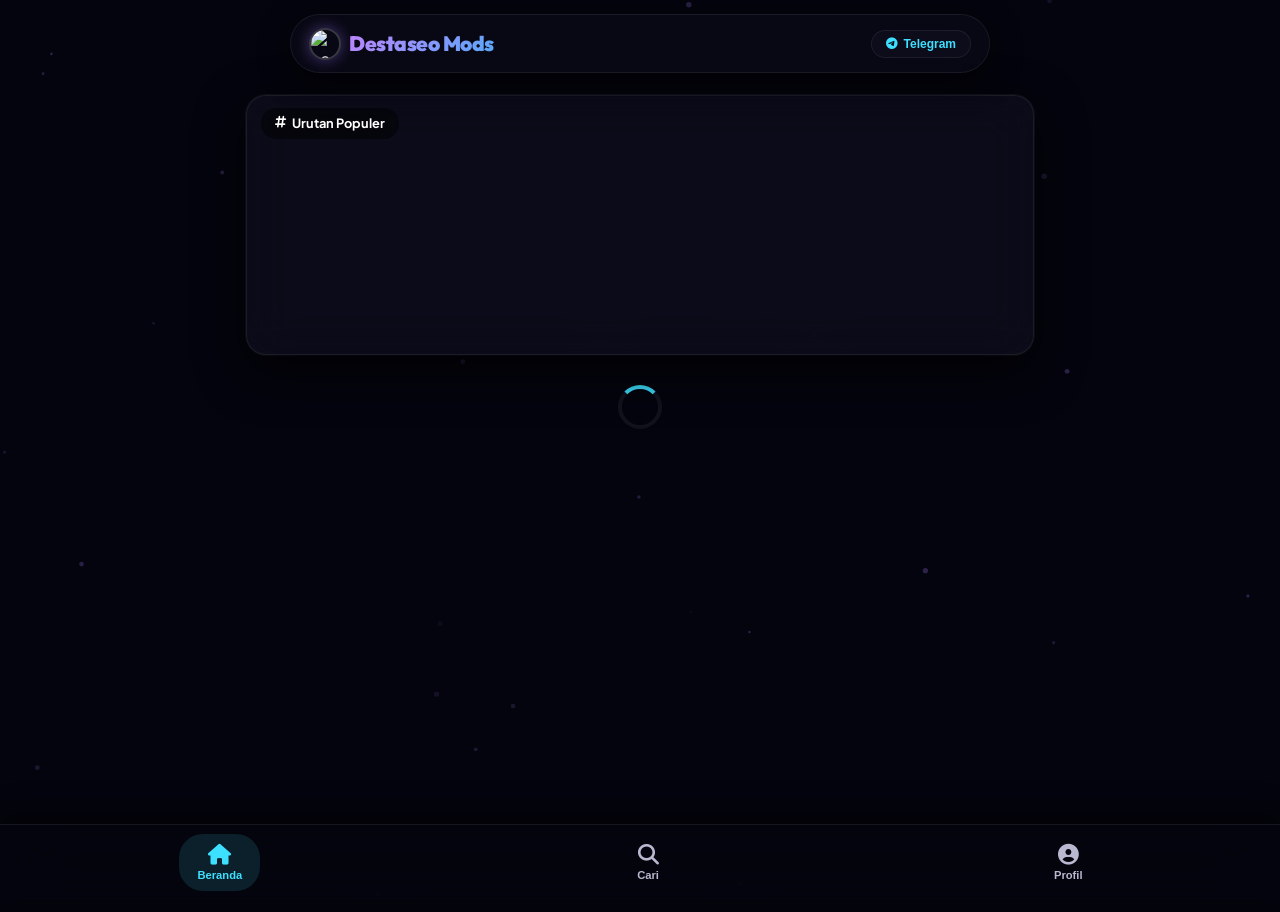
==== commit bcc22fe7: "Add files via upload" ====
--- a/index.html
+++ b/index.html
@@ -23,7 +23,7 @@
 
     <meta name="twitter:card" content="summary_large_image" />
     <meta name="twitter:title" content="Destaseo Mods • Premium Mod APK" id="tw-title" />
-    <meta name="twitter:description" content="Situs download mod APK premium terbaik." id="tw-description" />
+    <meta name="twitter:description" content="Situs download mod APK premium terbaik. Dapatkan aplikasi modifikasi terbaru gratis." id="tw-description" />
     <meta name="twitter:image" content="https://avatars.githubusercontent.com/u/189899710?v=4" id="tw-image" />
 
     <script type="application/ld+json">
@@ -52,27 +52,9 @@
     <script src="https://cdn.jsdelivr.net/npm/marked/marked.min.js">
     </script>
 
-    <!-- ===== TELEGRAM REDIRECT SCRIPT ===== -->
-    <script>
-        (function() {
-            // Deteksi Telegram in-app browser
-            var isTelegram = /Telegram/i.test(navigator.userAgent);
-            // Cegah redirect loop
-            if (isTelegram && !sessionStorage.getItem('tg_redirected')) {
-                sessionStorage.setItem('tg_redirected', 'true');
-                var url = window.location.href;
-                var separator = url.indexOf('?') > -1 ? '&' : '?';
-                // Jika belum ada parameter force_browser, redirect
-                if (url.indexOf('force_browser=1') === -1) {
-                    window.location.href = url + separator + 'force_browser=1';
-                }
-            }
-        })();
-    </script>
-
     <style>
         /* ============================================================
-           CSS SAMA DENGAN SEBELUMNYA, DITAMBAH OVERLAY FORCE BROWSER
+           CSS SAMA DENGAN SEBELUMNYA (tidak diubah)
            ============================================================ */
         :root {
             --bg: #04040e;
@@ -136,102 +118,6 @@
             z-index: 2;
         }
 
-        /* ===== OVERLAY FORCE BROWSER ===== */
-        .force-browser-overlay {
-            position: fixed;
-            top: 0;
-            left: 0;
-            width: 100%;
-            height: 100%;
-            background: rgba(4, 4, 14, 0.95);
-            backdrop-filter: blur(20px);
-            -webkit-backdrop-filter: blur(20px);
-            z-index: 9999;
-            display: none;
-            align-items: center;
-            justify-content: center;
-            flex-direction: column;
-            padding: 20px;
-            text-align: center;
-            animation: fadeIn 0.3s ease;
-        }
-        .force-browser-overlay.show {
-            display: flex;
-        }
-        @keyframes fadeIn {
-            from {
-                opacity: 0;
-                transform: scale(0.96);
-            }
-            to {
-                opacity: 1;
-                transform: scale(1);
-            }
-        }
-        .force-browser-overlay h2 {
-            font-size: 1.5rem;
-            font-weight: 800;
-            margin-bottom: 12px;
-            color: #fff;
-        }
-        .force-browser-overlay p {
-            color: var(--text2);
-            margin-bottom: 24px;
-            font-size: 0.95rem;
-            max-width: 360px;
-        }
-        .force-browser-overlay .btn-chrome {
-            background: var(--grad1);
-            border: none;
-            color: #04040e;
-            font-weight: 700;
-            font-size: 1.05rem;
-            padding: 14px 32px;
-            border-radius: 30px;
-            cursor: pointer;
-            box-shadow: 0 6px 24px rgba(0, 0, 0, 0.6);
-            display: inline-flex;
-            align-items: center;
-            gap: 10px;
-            transition: transform 0.15s;
-        }
-        .force-browser-overlay .btn-chrome:active {
-            transform: scale(0.96);
-        }
-        .force-browser-overlay .btn-chrome i {
-            font-size: 1.2rem;
-        }
-        .force-browser-overlay .btn-copy-link {
-            background: var(--surface);
-            border: 1px solid var(--border);
-            color: var(--text);
-            padding: 10px 20px;
-            border-radius: 30px;
-            font-size: 0.85rem;
-            font-weight: 600;
-            cursor: pointer;
-            margin-top: 12px;
-            transition: 0.2s;
-            display: inline-block;
-        }
-        .force-browser-overlay .btn-copy-link:hover {
-            background: rgba(255, 255, 255, 0.05);
-        }
-        .force-browser-overlay .small-note {
-            margin-top: 20px;
-            font-size: 0.7rem;
-            color: var(--text2);
-            opacity: 0.6;
-        }
-        .force-browser-overlay .telegram-icon {
-            font-size: 3rem;
-            color: var(--accent2);
-            margin-bottom: 16px;
-        }
-
-        /* ============================================================
-           SISANYA CSS SAMA PERSIS SEPERTI VERSI SEBELUMNYA
-           ============================================================ */
         .page-section {
             backface-visibility: hidden;
             opacity: 1;
@@ -320,12 +206,8 @@
             white-space: nowrap;
         }
         @keyframes gradientShift {
-            0% {
-                background-position: 0% center;
-            }
-            100% {
-                background-position: 100% center;
-            }
+            0% { background-position: 0% center; }
+            100% { background-position: 100% center; }
         }
         .telegram-wrapper {
             position: relative;
@@ -369,9 +251,7 @@
             box-shadow: 0 12px 32px rgba(0, 0, 0, 0.8);
             z-index: 150;
         }
-        .telegram-dropdown.show {
-            display: flex;
-        }
+        .telegram-dropdown.show { display: flex; }
         .telegram-dropdown a {
             color: var(--text);
             text-decoration: none;
@@ -388,10 +268,7 @@
             background: rgba(255, 255, 255, 0.05);
             color: #fff;
         }
-        .telegram-dropdown a i {
-            width: 18px;
-            text-align: center;
-        }
+        .telegram-dropdown a i { width: 18px; text-align: center; }
 
         .search-container {
             margin: 8px 0 16px;
@@ -417,9 +294,7 @@
             border-color: var(--accent);
             box-shadow: 0 0 30px rgba(168, 127, 255, 0.5);
         }
-        .search-input::placeholder {
-            color: var(--text2);
-        }
+        .search-input::placeholder { color: var(--text2); }
 
         .category-bar {
             display: flex;
@@ -441,9 +316,7 @@
             backdrop-filter: blur(10px);
             white-space: nowrap;
         }
-        .category-chip i {
-            margin-right: 4px;
-        }
+        .category-chip i { margin-right: 4px; }
         .category-chip.active,
         .category-chip:hover {
             background: rgba(168, 127, 255, 0.2);
@@ -459,9 +332,7 @@
             cursor: pointer;
             padding: 5px 10px;
         }
-        .reset-filter i {
-            margin-right: 4px;
-        }
+        .reset-filter i { margin-right: 4px; }
 
         .sort-bar {
             display: flex;
@@ -490,13 +361,9 @@
             cursor: pointer;
             transition: var(--transition);
         }
-        .sort-select:hover {
-            border-color: var(--accent2);
-        }
-
-        .popular-section {
-            margin-bottom: 0;
-        }
+        .sort-select:hover { border-color: var(--accent2); }
+
+        .popular-section { margin-bottom: 0; }
         .carousel-wrapper {
             position: relative;
             overflow: hidden;
@@ -507,16 +374,8 @@
             box-shadow: var(--shadow-card);
             height: 180px;
         }
-        @media (min-width: 500px) {
-            .carousel-wrapper {
-                height: 220px;
-            }
-        }
-        @media (min-width: 768px) {
-            .carousel-wrapper {
-                height: 260px;
-            }
-        }
+        @media (min-width: 500px) { .carousel-wrapper { height: 220px; } }
+        @media (min-width: 768px) { .carousel-wrapper { height: 260px; } }
         .carousel-track {
             display: flex;
             height: 100%;
@@ -533,10 +392,7 @@
             opacity: 0;
             transition: opacity 0.8s ease-in-out;
         }
-        .carousel-slide.active {
-            opacity: 1;
-            z-index: 1;
-        }
+        .carousel-slide.active { opacity: 1; z-index: 1; }
         .carousel-slide img {
             width: 100%;
             height: 100%;
@@ -562,11 +418,7 @@
             font-size: 0.9rem;
             line-height: 1.3;
         }
-        @media (min-width: 500px) {
-            .carousel-slide .slide-title {
-                font-size: 1rem;
-            }
-        }
+        @media (min-width: 500px) { .carousel-slide .slide-title { font-size: 1rem; } }
         .carousel-title-top {
             position: absolute;
             top: 12px;
@@ -585,10 +437,7 @@
             text-shadow: 0 2px 8px rgba(0, 0, 0, 0.6);
         }
         @media (min-width: 500px) {
-            .carousel-title-top {
-                font-size: 0.8rem;
-                padding: 5px 14px;
-            }
+            .carousel-title-top { font-size: 0.8rem; padding: 5px 14px; }
         }
         .carousel-counter {
             background: rgba(0, 0, 0, 0.5);
@@ -601,10 +450,7 @@
             letter-spacing: 0.5px;
         }
         @media (min-width: 500px) {
-            .carousel-counter {
-                font-size: 0.75rem;
-                padding: 4px 12px;
-            }
+            .carousel-counter { font-size: 0.75rem; padding: 4px 12px; }
         }
 
         #loading-spinner-container {
@@ -621,27 +467,21 @@
             border-radius: 50%;
             animation: spin 0.8s linear infinite;
         }
-        @keyframes spin {
-            to {
-                transform: rotate(360deg);
-            }
-        }
-
+        @keyframes spin { to { transform: rotate(360deg); } }
+
+        /* ===== GRID 2 KOLOM UNTUK SEMUA LAYAR ===== */
         .post-grid {
             display: grid;
             grid-template-columns: repeat(2, 1fr);
             gap: 14px;
             margin-top: 2px;
         }
+
         @media (max-width: 480px) {
-            .post-grid {
-                gap: 10px;
-            }
+            .post-grid { gap: 10px; }
         }
         @media (max-width: 360px) {
-            .post-grid {
-                gap: 8px;
-            }
+            .post-grid { gap: 8px; }
         }
 
         .post-card {
@@ -663,9 +503,7 @@
             border-color: rgba(255, 255, 255, 0.2);
             box-shadow: var(--glow), 0 25px 50px rgba(0, 0, 0, 0.9);
         }
-        .post-card:active {
-            transform: scale(0.97);
-        }
+        .post-card:active { transform: scale(0.97); }
         .card-img {
             width: 100%;
             height: 130px;
@@ -679,32 +517,17 @@
             position: relative;
             overflow: hidden;
         }
-        @media (max-width: 420px) {
-            .card-img {
-                height: 110px;
-            }
-        }
-        @media (max-width: 360px) {
-            .card-img {
-                height: 90px;
-            }
-        }
+        @media (max-width: 420px) { .card-img { height: 110px; } }
+        @media (max-width: 360px) { .card-img { height: 90px; } }
         .card-img img {
             width: 100%;
             height: 100%;
             object-fit: cover;
             display: block;
         }
-        .card-img .placeholder-icon {
-            display: none;
-            font-size: 2.5rem;
-        }
-        .card-img.error .placeholder-icon {
-            display: block;
-        }
-        .card-img.error img {
-            display: none;
-        }
+        .card-img .placeholder-icon { display: none; font-size: 2.5rem; }
+        .card-img.error .placeholder-icon { display: block; }
+        .card-img.error img { display: none; }
         .version-badge-img {
             position: absolute;
             top: 8px;
@@ -723,10 +546,7 @@
             z-index: 2;
         }
         @media (min-width: 500px) {
-            .version-badge-img {
-                font-size: 0.65rem;
-                padding: 3px 10px;
-            }
+            .version-badge-img { font-size: 0.65rem; padding: 3px 10px; }
         }
         .card-body {
             padding: 12px 14px 14px;
@@ -736,16 +556,10 @@
             gap: 6px;
         }
         @media (max-width: 420px) {
-            .card-body {
-                padding: 10px 10px 12px;
-                gap: 4px;
-            }
+            .card-body { padding: 10px 10px 12px; gap: 4px; }
         }
         @media (max-width: 360px) {
-            .card-body {
-                padding: 8px 8px 10px;
-                gap: 3px;
-            }
+            .card-body { padding: 8px 8px 10px; gap: 3px; }
         }
 
         .card-title {
@@ -771,7 +585,6 @@
             -webkit-box-orient: vertical;
             overflow: hidden;
         }
-
         .badge {
             background: rgba(168, 127, 255, 0.2);
             color: #cfc4ff;
@@ -789,7 +602,6 @@
             background: rgba(168, 127, 255, 0.4);
             color: #fff;
         }
-
         .badge-premium {
             background: linear-gradient(135deg, #f7b731, #f5a623);
             color: #1a1a2e;
@@ -854,19 +666,10 @@
             gap: 4px;
             border: 1px solid var(--border);
         }
-
         @media (max-width: 360px) {
-            .card-title {
-                font-size: clamp(0.6rem, 2.5vw, 0.7rem);
-            }
-            .card-meta {
-                font-size: clamp(0.5rem, 2vw, 0.6rem);
-                gap: 3px;
-            }
-            .card-excerpt {
-                font-size: clamp(0.5rem, 2vw, 0.6rem);
-                -webkit-line-clamp: 1;
-            }
+            .card-title { font-size: clamp(0.6rem, 2.5vw, 0.7rem); }
+            .card-meta { font-size: clamp(0.5rem, 2vw, 0.6rem); gap: 3px; }
+            .card-excerpt { font-size: clamp(0.5rem, 2vw, 0.6rem); -webkit-line-clamp: 1; }
             .badge,
             .badge-premium,
             .badge-vip,
@@ -898,12 +701,9 @@
             background: rgba(62, 224, 255, 0.1);
         }
 
-        .hidden {
-            display: none !important;
-        }
-
-        .detail-header,
-        .profile-card {
+        .hidden { display: none !important; }
+
+        .detail-header, .profile-card {
             background: var(--surface);
             backdrop-filter: blur(24px);
             border: 1px solid var(--border);
@@ -913,10 +713,7 @@
             box-shadow: var(--shadow-card);
         }
         @media (min-width: 500px) {
-            .detail-header,
-            .profile-card {
-                padding: 28px;
-            }
+            .detail-header, .profile-card { padding: 28px; }
         }
         .detail-img {
             display: block;
@@ -929,11 +726,7 @@
             box-shadow: 0 8px 24px rgba(0, 0, 0, 0.6);
         }
         @media (min-width: 500px) {
-            .detail-img {
-                width: 100px;
-                height: 100px;
-                margin-bottom: 16px;
-            }
+            .detail-img { width: 100px; height: 100px; margin-bottom: 16px; }
         }
         .detail-title {
             font-size: 0.95rem;
@@ -942,11 +735,7 @@
             text-align: center;
             line-height: 1.3;
         }
-        @media (min-width: 500px) {
-            .detail-title {
-                font-size: 1.05rem;
-            }
-        }
+        @media (min-width: 500px) { .detail-title { font-size: 1.05rem; } }
         .detail-meta-grid {
             display: grid;
             grid-template-columns: repeat(3, 1fr);
@@ -954,21 +743,13 @@
             margin: 10px 0 4px;
         }
         @media (min-width: 500px) {
-            .detail-meta-grid {
-                gap: 8px;
-                margin: 12px 0 6px;
-            }
+            .detail-meta-grid { gap: 8px; margin: 12px 0 6px; }
         }
         @media (min-width: 640px) {
-            .detail-meta-grid {
-                grid-template-columns: repeat(4, 1fr);
-            }
+            .detail-meta-grid { grid-template-columns: repeat(4, 1fr); }
         }
         @media (min-width: 820px) {
-            .detail-meta-grid {
-                grid-template-columns: repeat(4, 1fr);
-                gap: 10px;
-            }
+            .detail-meta-grid { grid-template-columns: repeat(4, 1fr); gap: 10px; }
         }
         .meta-item {
             background: var(--surface2);
@@ -983,11 +764,7 @@
             min-height: 52px;
         }
         @media (min-width: 500px) {
-            .meta-item {
-                padding: 8px 8px;
-                font-size: 0.7rem;
-                min-height: 58px;
-            }
+            .meta-item { padding: 8px 8px; font-size: 0.7rem; min-height: 58px; }
         }
         .meta-item i {
             color: var(--accent2);
@@ -995,21 +772,14 @@
             font-size: 0.75rem;
         }
         @media (min-width: 500px) {
-            .meta-item i {
-                font-size: 0.85rem;
-                margin-bottom: 3px;
-            }
+            .meta-item i { font-size: 0.85rem; margin-bottom: 3px; }
         }
         .meta-item strong {
             color: var(--accent2);
             font-size: 0.6rem;
             font-weight: 700;
         }
-        @media (min-width: 500px) {
-            .meta-item strong {
-                font-size: 0.7rem;
-            }
-        }
+        @media (min-width: 500px) { .meta-item strong { font-size: 0.7rem; } }
 
         .download-note {
             background: rgba(255, 215, 0, 0.08);
@@ -1035,13 +805,8 @@
             color: #fff;
         }
         @media (min-width: 500px) {
-            .download-note {
-                font-size: 0.85rem;
-                padding: 14px 20px;
-            }
-            .download-note i {
-                font-size: 1.1rem;
-            }
+            .download-note { font-size: 0.85rem; padding: 14px 20px; }
+            .download-note i { font-size: 1.1rem; }
         }
 
         .big-download {
@@ -1063,18 +828,10 @@
             box-shadow: 0 6px 24px rgba(0, 0, 0, 0.6);
         }
         @media (min-width: 500px) {
-            .big-download {
-                font-size: 1rem;
-                padding: 15px;
-                margin-top: 10px;
-            }
-        }
-        .big-download i {
-            margin-right: 6px;
-        }
-        .big-download:active {
-            transform: scale(0.96);
-        }
+            .big-download { font-size: 1rem; padding: 15px; margin-top: 10px; }
+        }
+        .big-download i { margin-right: 6px; }
+        .big-download:active { transform: scale(0.96); }
         .big-download.disabled {
             opacity: 0.5;
             pointer-events: none;
@@ -1101,11 +858,7 @@
             overflow: hidden;
             word-wrap: break-word;
         }
-        @media (min-width: 500px) {
-            .content-box {
-                padding: 16px 28px;
-            }
-        }
+        @media (min-width: 500px) { .content-box { padding: 16px 28px; } }
         .content-box img {
             max-width: 100%;
             border-radius: 16px;
@@ -1134,9 +887,7 @@
             padding: 8px 0;
             transition: opacity 0.2s;
         }
-        .back-btn:hover {
-            opacity: 0.8;
-        }
+        .back-btn:hover { opacity: 0.8; }
 
         #profile-section {
             scroll-margin-top: 76px;
@@ -1166,20 +917,10 @@
             border: 1px solid rgba(255, 215, 0, 0.3);
             backdrop-filter: blur(4px);
         }
-        .premium-badge i {
-            font-size: 0.55rem;
-            color: #1a1a2e;
-        }
+        .premium-badge i { font-size: 0.55rem; color: #1a1a2e; }
         @media (min-width: 500px) {
-            .premium-badge {
-                top: 18px;
-                right: 18px;
-                font-size: 0.7rem;
-                padding: 5px 14px;
-            }
-            .premium-badge i {
-                font-size: 0.65rem;
-            }
+            .premium-badge { top: 18px; right: 18px; font-size: 0.7rem; padding: 5px 14px; }
+            .premium-badge i { font-size: 0.65rem; }
         }
         .profile-avatar {
             width: 80px;
@@ -1199,25 +940,10 @@
             z-index: 1;
         }
         @media (min-width: 500px) {
-            .profile-avatar {
-                width: 100px;
-                height: 100px;
-                font-size: 2.8rem;
-                margin-bottom: 20px;
-            }
-        }
-        .profile-name {
-            text-align: center;
-            font-size: 1.3rem;
-            font-weight: 800;
-            position: relative;
-            z-index: 1;
-        }
-        @media (min-width: 500px) {
-            .profile-name {
-                font-size: 1.5rem;
-            }
-        }
+            .profile-avatar { width: 100px; height: 100px; font-size: 2.8rem; margin-bottom: 20px; }
+        }
+        .profile-name { text-align: center; font-size: 1.3rem; font-weight: 800; position: relative; z-index: 1; }
+        @media (min-width: 500px) { .profile-name { font-size: 1.5rem; } }
         .profile-bio {
             text-align: center;
             color: var(--text2);
@@ -1226,11 +952,7 @@
             position: relative;
             z-index: 1;
         }
-        @media (min-width: 500px) {
-            .profile-bio {
-                margin: 10px 0 20px;
-            }
-        }
+        @media (min-width: 500px) { .profile-bio { margin: 10px 0 20px; } }
         .social-links {
             display: flex;
             gap: 10px;
@@ -1254,15 +976,9 @@
             gap: 6px;
         }
         @media (min-width: 500px) {
-            .social-link {
-                padding: 10px 20px;
-                font-size: 0.85rem;
-                gap: 8px;
-            }
-        }
-        .social-link i {
-            font-size: 0.9rem;
-        }
+            .social-link { padding: 10px 20px; font-size: 0.85rem; gap: 8px; }
+        }
+        .social-link i { font-size: 0.9rem; }
         .social-link:hover {
             border-color: var(--accent2);
             background: rgba(62, 224, 255, 0.1);
@@ -1276,10 +992,7 @@
             z-index: 1;
         }
         @media (min-width: 500px) {
-            .donate-section {
-                margin-top: 24px;
-                padding-top: 20px;
-            }
+            .donate-section { margin-top: 24px; padding-top: 20px; }
         }
         .donate-title {
             color: var(--text2);
@@ -1309,9 +1022,7 @@
             flex-direction: column;
             padding: 20px;
         }
-        .qris-overlay.hidden {
-            display: none;
-        }
+        .qris-overlay.hidden { display: none; }
         .qris-container {
             background: var(--surface2);
             border: 1px solid var(--border);
@@ -1322,18 +1033,14 @@
             width: 90%;
         }
         @media (min-width: 500px) {
-            .qris-container {
-                padding: 24px;
-                max-width: 360px;
-            }
+            .qris-container { padding: 24px; max-width: 360px; }
         }
         .qris-container img {
             width: 100%;
             border-radius: 16px;
             margin-bottom: 14px;
         }
-        .qris-close-btn,
-        .qris-download-btn {
+        .qris-close-btn, .qris-download-btn {
             background: var(--surface);
             border: 1px solid var(--border);
             color: #fff;
@@ -1345,10 +1052,7 @@
             transition: 0.2s;
             margin: 4px;
         }
-        .qris-close-btn:hover,
-        .qris-download-btn:hover {
-            background: rgba(255, 255, 255, 0.1);
-        }
+        .qris-close-btn:hover, .qris-download-btn:hover { background: rgba(255, 255, 255, 0.1); }
 
         .tags-container {
             margin-top: 10px;
@@ -1367,12 +1071,7 @@
             align-items: center;
             gap: 4px;
         }
-        @media (min-width: 500px) {
-            .tag-badge {
-                font-size: 0.65rem;
-                padding: 3px 10px;
-            }
-        }
+        @media (min-width: 500px) { .tag-badge { font-size: 0.65rem; padding: 3px 10px; } }
 
         .screenshot-scroll {
             display: flex;
@@ -1398,10 +1097,7 @@
             border: 1px solid var(--border);
         }
         @media (min-width: 500px) {
-            .screenshot-scroll img {
-                width: 150px;
-                height: 220px;
-            }
+            .screenshot-scroll img { width: 150px; height: 220px; }
         }
         .screenshot-scroll img:hover {
             transform: scale(1.03);
@@ -1425,12 +1121,8 @@
             animation: fadeInLight 0.25s ease;
         }
         @keyframes fadeInLight {
-            from {
-                opacity: 0;
-            }
-            to {
-                opacity: 1;
-            }
+            from { opacity: 0; }
+            to { opacity: 1; }
         }
         .lightbox img {
             max-width: 92vw;
@@ -1460,12 +1152,8 @@
             z-index: 10;
             backdrop-filter: blur(8px);
         }
-        .lightbox-close:hover {
-            background: rgba(255, 255, 255, 0.2);
-            transform: scale(1.05);
-        }
-        .lightbox-prev,
-        .lightbox-next {
+        .lightbox-close:hover { background: rgba(255, 255, 255, 0.2); transform: scale(1.05); }
+        .lightbox-prev, .lightbox-next {
             position: absolute;
             top: 50%;
             transform: translateY(-50%);
@@ -1484,14 +1172,9 @@
             z-index: 10;
             backdrop-filter: blur(8px);
         }
-        .lightbox-prev {
-            left: 20px;
-        }
-        .lightbox-next {
-            right: 20px;
-        }
-        .lightbox-prev:hover,
-        .lightbox-next:hover {
+        .lightbox-prev { left: 20px; }
+        .lightbox-next { right: 20px; }
+        .lightbox-prev:hover, .lightbox-next:hover {
             background: rgba(255, 255, 255, 0.2);
             transform: translateY(-50%) scale(1.05);
         }
@@ -1511,34 +1194,12 @@
             letter-spacing: 0.5px;
         }
         @media (max-width: 500px) {
-            .lightbox-prev,
-            .lightbox-next {
-                width: 36px;
-                height: 36px;
-                font-size: 0.9rem;
-            }
-            .lightbox-prev {
-                left: 8px;
-            }
-            .lightbox-next {
-                right: 8px;
-            }
-            .lightbox-close {
-                top: 12px;
-                right: 12px;
-                width: 36px;
-                height: 36px;
-                font-size: 1rem;
-            }
-            .lightbox img {
-                max-width: 98vw;
-                max-height: 78vh;
-            }
-            .lightbox-counter {
-                font-size: 0.7rem;
-                padding: 4px 14px;
-                bottom: 18px;
-            }
+            .lightbox-prev, .lightbox-next { width: 36px; height: 36px; font-size: 0.9rem; }
+            .lightbox-prev { left: 8px; }
+            .lightbox-next { right: 8px; }
+            .lightbox-close { top: 12px; right: 12px; width: 36px; height: 36px; font-size: 1rem; }
+            .lightbox img { max-width: 98vw; max-height: 78vh; }
+            .lightbox-counter { font-size: 0.7rem; padding: 4px 14px; bottom: 18px; }
         }
 
         .bottom-nav {
@@ -1574,24 +1235,14 @@
             border-radius: 24px;
         }
         @media (min-width: 500px) {
-            .nav-item {
-                font-size: 0.7rem;
-                padding: 10px 18px;
-                gap: 5px;
-            }
+            .nav-item { font-size: 0.7rem; padding: 10px 18px; gap: 5px; }
         }
         .nav-item.active {
             color: var(--accent2);
             background: rgba(62, 224, 255, 0.12);
         }
-        .nav-item i {
-            font-size: 1.1rem;
-        }
-        @media (min-width: 500px) {
-            .nav-item i {
-                font-size: 1.3rem;
-            }
-        }
+        .nav-item i { font-size: 1.1rem; }
+        @media (min-width: 500px) { .nav-item i { font-size: 1.3rem; } }
 
         .spinner {
             width: 50px;
@@ -1602,14 +1253,8 @@
             border-radius: 50%;
             animation: spin 0.8s linear infinite;
         }
-        @keyframes spin {
-            to {
-                transform: rotate(360deg);
-            }
-        }
-
-        .empty-text,
-        .error-text {
+        @keyframes spin { to { transform: rotate(360deg); } }
+        .empty-text, .error-text {
             text-align: center;
             padding: 40px 20px;
             color: var(--text2);
@@ -1643,19 +1288,10 @@
             font-size: 0.85rem;
         }
         @media (min-width: 500px) {
-            .daily-visitor {
-                margin-top: 16px;
-                padding: 12px 16px;
-                font-size: 0.95rem;
-            }
-        }
-        .daily-visitor i {
-            margin-right: 6px;
-        }
-        .daily-visitor span {
-            color: #fff;
-            font-weight: 700;
-        }
+            .daily-visitor { margin-top: 16px; padding: 12px 16px; font-size: 0.95rem; }
+        }
+        .daily-visitor i { margin-right: 6px; }
+        .daily-visitor span { color: #fff; font-weight: 700; }
 
         .recommendations-section {
             margin-top: 20px;
@@ -1663,10 +1299,7 @@
             border-top: 1px solid var(--border);
         }
         @media (min-width: 500px) {
-            .recommendations-section {
-                margin-top: 24px;
-                padding: 20px 0;
-            }
+            .recommendations-section { margin-top: 24px; padding: 20px 0; }
         }
         .recommendations-section h3 {
             font-size: 0.85rem;
@@ -1678,29 +1311,16 @@
             gap: 8px;
         }
         @media (min-width: 500px) {
-            .recommendations-section h3 {
-                font-size: 0.95rem;
-                margin-bottom: 14px;
-            }
-        }
-        .recommendations-section h3 i {
-            color: var(--accent2);
-        }
+            .recommendations-section h3 { font-size: 0.95rem; margin-bottom: 14px; }
+        }
+        .recommendations-section h3 i { color: var(--accent2); }
         .rec-grid {
             display: grid;
             grid-template-columns: repeat(2, 1fr);
             gap: 10px;
         }
-        @media (min-width: 500px) {
-            .rec-grid {
-                gap: 12px;
-            }
-        }
-        @media (min-width: 600px) {
-            .rec-grid {
-                grid-template-columns: repeat(4, 1fr);
-            }
-        }
+        @media (min-width: 500px) { .rec-grid { gap: 12px; } }
+        @media (min-width: 600px) { .rec-grid { grid-template-columns: repeat(4, 1fr); } }
         .rec-card {
             background: var(--surface);
             border: 1px solid var(--border);
@@ -1722,11 +1342,7 @@
             object-fit: cover;
             background: var(--surface2);
         }
-        @media (min-width: 500px) {
-            .rec-card img {
-                height: 110px;
-            }
-        }
+        @media (min-width: 500px) { .rec-card img { height: 110px; } }
         .rec-card .rec-title {
             padding: 8px 10px;
             font-size: 0.7rem;
@@ -1739,10 +1355,7 @@
             overflow: hidden;
         }
         @media (min-width: 500px) {
-            .rec-card .rec-title {
-                padding: 10px 12px;
-                font-size: 0.75rem;
-            }
+            .rec-card .rec-title { padding: 10px 12px; font-size: 0.75rem; }
         }
 
         #profile-footer-text {
@@ -1751,8 +1364,7 @@
             overflow: hidden;
             word-wrap: break-word;
         }
-        .profile-card,
-        .content-box {
+        .profile-card, .content-box {
             max-width: 100%;
             box-sizing: border-box;
             overflow: hidden;
@@ -1760,45 +1372,17 @@
         }
 
         @media (max-width: 360px) {
-            .logo-text {
-                font-size: 1rem;
-            }
-            .logo-img {
-                width: 28px;
-                height: 28px;
-            }
-            .topbar {
-                padding: 10px 14px;
-                border-radius: 28px;
-            }
-            .telegram-btn {
-                font-size: 0.65rem;
-                padding: 5px 10px;
-            }
-            .container {
-                padding: 8px 12px;
-            }
-            .post-grid {
-                gap: 8px;
-            }
-            .card-img {
-                height: 90px;
-            }
-            .card-title {
-                font-size: clamp(0.6rem, 2.5vw, 0.7rem);
-            }
-            .card-body {
-                padding: 8px 8px 10px;
-                gap: 3px;
-            }
-            .card-meta {
-                font-size: clamp(0.5rem, 2vw, 0.6rem);
-                gap: 3px;
-            }
-            .card-excerpt {
-                font-size: clamp(0.5rem, 2vw, 0.6rem);
-                -webkit-line-clamp: 1;
-            }
+            .logo-text { font-size: 1rem; }
+            .logo-img { width: 28px; height: 28px; }
+            .topbar { padding: 10px 14px; border-radius: 28px; }
+            .telegram-btn { font-size: 0.65rem; padding: 5px 10px; }
+            .container { padding: 8px 12px; }
+            .post-grid { gap: 8px; }
+            .card-img { height: 90px; }
+            .card-title { font-size: clamp(0.6rem, 2.5vw, 0.7rem); }
+            .card-body { padding: 8px 8px 10px; gap: 3px; }
+            .card-meta { font-size: clamp(0.5rem, 2vw, 0.6rem); gap: 3px; }
+            .card-excerpt { font-size: clamp(0.5rem, 2vw, 0.6rem); -webkit-line-clamp: 1; }
             .badge,
             .badge-premium,
             .badge-vip,
@@ -1808,88 +1392,29 @@
                 font-size: clamp(0.45rem, 1.8vw, 0.55rem);
                 padding: 1px 6px;
             }
-            .carousel-wrapper {
-                height: 140px;
-            }
-            .carousel-slide .slide-title {
-                font-size: 0.75rem;
-            }
-            .detail-title {
-                font-size: 0.85rem;
-            }
-            .detail-header {
-                padding: 14px;
-            }
-            .meta-item {
-                font-size: 0.5rem;
-                padding: 4px 4px;
-                min-height: 44px;
-            }
-            .meta-item strong {
-                font-size: 0.5rem;
-            }
-            .meta-item i {
-                font-size: 0.65rem;
-            }
-            .rec-card img {
-                height: 70px;
-            }
-            .rec-card .rec-title {
-                font-size: 0.6rem;
-                padding: 6px 8px;
-            }
-            .rec-grid {
-                gap: 8px;
-            }
-            .daily-visitor {
-                font-size: 0.75rem;
-                padding: 8px 10px;
-            }
-            .nav-item {
-                font-size: 0.5rem;
-                padding: 6px 10px;
-            }
-            .nav-item i {
-                font-size: 0.9rem;
-            }
-            .bottom-nav {
-                height: 64px;
-            }
-            .premium-badge {
-                top: 10px;
-                right: 10px;
-                font-size: 0.5rem;
-                padding: 3px 10px;
-            }
-            .premium-badge i {
-                font-size: 0.45rem;
-            }
-            .download-note {
-                font-size: 0.65rem;
-                padding: 10px 12px;
-            }
-            .download-note i {
-                font-size: 0.8rem;
-            }
+            .carousel-wrapper { height: 140px; }
+            .carousel-slide .slide-title { font-size: 0.75rem; }
+            .detail-title { font-size: 0.85rem; }
+            .detail-header { padding: 14px; }
+            .meta-item { font-size: 0.5rem; padding: 4px 4px; min-height: 44px; }
+            .meta-item strong { font-size: 0.5rem; }
+            .meta-item i { font-size: 0.65rem; }
+            .rec-card img { height: 70px; }
+            .rec-card .rec-title { font-size: 0.6rem; padding: 6px 8px; }
+            .rec-grid { gap: 8px; }
+            .daily-visitor { font-size: 0.75rem; padding: 8px 10px; }
+            .nav-item { font-size: 0.5rem; padding: 6px 10px; }
+            .nav-item i { font-size: 0.9rem; }
+            .bottom-nav { height: 64px; }
+            .premium-badge { top: 10px; right: 10px; font-size: 0.5rem; padding: 3px 10px; }
+            .premium-badge i { font-size: 0.45rem; }
+            .download-note { font-size: 0.65rem; padding: 10px 12px; }
+            .download-note i { font-size: 0.8rem; }
         }
     </style>
 </head>
 <body>
     <canvas id="particles"></canvas>
-
-    <!-- ===== FORCE BROWSER OVERLAY (muncul jika parameter ?force_browser=1) ===== -->
-    <div class="force-browser-overlay" id="forceBrowserOverlay">
-        <div class="telegram-icon"><i class="fab fa-telegram-plane"></i></div>
-        <h2>Buka di Chrome</h2>
-        <p>Halaman ini dibuka di dalam Telegram. Untuk pengalaman terbaik, buka di browser Chrome atau browser default Anda.</p>
-        <button class="btn-chrome" id="btnOpenChrome">
-            <i class="fab fa-chrome"></i> Buka di Chrome
-        </button>
-        <button class="btn-copy-link" id="btnCopyLink">
-            <i class="fas fa-copy"></i> Salin Link
-        </button>
-        <p class="small-note">Jika tombol tidak berfungsi, salin link dan buka manual di browser.</p>
-    </div>
 
     <div class="qris-overlay hidden" id="qris-overlay">
         <div class="qris-container">
@@ -1979,63 +1504,48 @@
 
     <script>
         (function() {
-            // ============================================================
-            // TELEGRAM FORCE BROWSER - LOGIKA OVERLAY
-            // ============================================================
-            (function() {
-                var params = new URLSearchParams(window.location.search);
-                if (params.get('force_browser') === '1') {
-                    var overlay = document.getElementById('forceBrowserOverlay');
-                    if (overlay) overlay.classList.add('show');
-
-                    // Tombol Buka di Chrome (Android Intent)
-                    document.getElementById('btnOpenChrome').addEventListener('click', function() {
-                        var url = window.location.href.replace(/[?&]force_browser=1/g, '');
-                        // Untuk Android, gunakan intent
-                        var isAndroid = /android/i.test(navigator.userAgent);
-                        if (isAndroid) {
-                            var intentUrl = 'intent://' + url.replace(/^https?:\/\//, '') +
-                                '#Intent;scheme=https;package=com.android.chrome;end;';
-                            window.location.href = intentUrl;
-                        } else {
-                            // Untuk iOS atau lainnya, buka di tab baru (semoga sistem memilih browser)
-                            window.open(url, '_blank');
-                        }
-                    });
-
-                    // Tombol Salin Link
-                    document.getElementById('btnCopyLink').addEventListener('click', function() {
-                        var url = window.location.href.replace(/[?&]force_browser=1/g, '');
-                        if (navigator.clipboard && navigator.clipboard.writeText) {
-                            navigator.clipboard.writeText(url).then(function() {
-                                alert('Link berhasil disalin!');
-                            }).catch(function() {
-                                fallbackCopy(url);
-                            });
-                        } else {
-                            fallbackCopy(url);
-                        }
-                    });
-
-                    function fallbackCopy(text) {
-                        var textarea = document.createElement('textarea');
-                        textarea.value = text;
-                        document.body.appendChild(textarea);
-                        textarea.select();
-                        try {
-                            document.execCommand('copy');
-                            alert('Link berhasil disalin!');
-                        } catch (e) {
-                            alert('Gagal menyalin. Silakan salin manual: ' + text);
-                        }
-                        document.body.removeChild(textarea);
-                    }
-                }
-            })();
-
-            // ============================================================
-            // KONFIGURASI — GANTI DENGAN URL WORKER ATAU VPS KAMU
-            // ============================================================
+            // ===== REDIRECT SITEMAP =====
+            if (window.location.search === '?sitemap') {
+                window.location.href = '/sitemap.xml';
+                return;
+            }
+
+            // ===== LEGACY HASH =====
+            const currentHash = window.location.hash;
+            if (currentHash) {
+                let targetPage = 'home';
+                let targetPost = null;
+                let targetQ = null;
+
+                if (currentHash.startsWith('#detail/')) {
+                    targetPage = 'detail';
+                    targetPost = currentHash.split('/')[1];
+                } else if (currentHash === '#search') {
+                    targetPage = 'search';
+                } else if (currentHash === '#profile') {
+                    targetPage = 'profile';
+                } else if (currentHash === '#home' || currentHash === '') {
+                    targetPage = 'home';
+                }
+
+                const baseUrl = window.location.origin + window.location.pathname;
+                let newUrl = baseUrl;
+                const params = new URLSearchParams();
+                if (targetPage === 'detail' && targetPost) {
+                    params.set('page', 'detail');
+                    params.set('post', targetPost);
+                } else if (targetPage === 'search') {
+                    params.set('page', 'search');
+                } else if (targetPage === 'profile') {
+                    params.set('page', 'profile');
+                }
+                if (params.toString()) {
+                    newUrl += '?' + params.toString();
+                }
+                window.history.replaceState({ page: targetPage, post: targetPost }, '', newUrl);
+            }
+
+            // ===== KONFIGURASI =====
             const GITHUB_REPO = "destaseomods/web";
             const AD_URL = "https://www.effectivecpmnetwork.com/fb7g7n19e?key=6d1b0c2ece436780ddfd67417e4cd713";
             const AD_INTERVAL = 5 * 60 * 1000;
@@ -2055,76 +1565,10 @@
             const CACHE_KEY_LIST = 'destaseo_post_list_v4';
             const CACHE_KEY_CONTENT_PREFIX = 'destaseo_post_content_';
             const CACHE_KEY_TIMESTAMP = 'destaseo_cache_timestamp';
-            const CACHE_EXPIRY_MS = 60 * 60 * 1000; // 1 jam
-
-            // ============================================================
-            // FUNGSI RENDER MARKDOWN YANG AMAN
-            // ============================================================
-            function renderMarkdown(md) {
-                if (!md) return '';
-                try {
-                    if (typeof marked === 'function') {
-                        return marked(md);
-                    }
-                    if (marked && typeof marked.parse === 'function') {
-                        return marked.parse(md);
-                    }
-                    console.warn('⚠️ marked tidak tersedia, fallback ke plain text.');
-                    return `<pre>${md}</pre>`;
-                } catch (e) {
-                    console.error('❌ Error rendering Markdown:', e);
-                    return `<pre>${md}</pre>`;
-                }
-            }
-
-            // ============================================================
-            // REDIRECT SITEMAP
-            // ============================================================
-            if (window.location.search === '?sitemap') {
-                window.location.href = '/sitemap.xml';
-                return;
-            }
-
-            // ============================================================
-            // LEGACY HASH
-            // ============================================================
-            const currentHash = window.location.hash;
-            if (currentHash) {
-                let targetPage = 'home';
-                let targetPost = null;
-                let targetQ = null;
-
-                if (currentHash.startsWith('#detail/')) {
-                    targetPage = 'detail';
-                    targetPost = currentHash.split('/')[1];
-                } else if (currentHash === '#search') {
-                    targetPage = 'search';
-                } else if (currentHash === '#profile') {
-                    targetPage = 'profile';
-                } else if (currentHash === '#home' || currentHash === '') {
-                    targetPage = 'home';
-                }
-
-                const baseUrl = window.location.origin + window.location.pathname;
-                let newUrl = baseUrl;
-                const params = new URLSearchParams();
-                if (targetPage === 'detail' && targetPost) {
-                    params.set('page', 'detail');
-                    params.set('post', targetPost);
-                } else if (targetPage === 'search') {
-                    params.set('page', 'search');
-                } else if (targetPage === 'profile') {
-                    params.set('page', 'profile');
-                }
-                if (params.toString()) {
-                    newUrl += '?' + params.toString();
-                }
-                window.history.replaceState({ page: targetPage, post: targetPost }, '', newUrl);
-            }
-
-            // ============================================================
-            // CACHE FUNCTIONS
-            // ============================================================
+
+            // ===== CACHE 1 JAM =====
+            const CACHE_EXPIRY_MS = 60 * 60 * 1000;
+
             function getCachedList() {
                 const raw = localStorage.getItem(CACHE_KEY_LIST);
                 if (!raw) return null;
@@ -2140,9 +1584,7 @@
                         }
                     }
                     return data.posts;
-                } catch (e) {
-                    return null;
-                }
+                } catch (e) { return null; }
             }
 
             function setCachedList(posts) {
@@ -2150,36 +1592,7 @@
                 localStorage.setItem(CACHE_KEY_TIMESTAMP, Date.now().toString());
             }
 
-            function getCachedContent(postName) {
-                const key = CACHE_KEY_CONTENT_PREFIX + postName;
-                const raw = localStorage.getItem(key);
-                if (!raw) return null;
-                try {
-                    const data = JSON.parse(raw);
-                    const timestamp = localStorage.getItem(key + '_timestamp');
-                    if (timestamp) {
-                        const elapsed = Date.now() - parseInt(timestamp);
-                        if (elapsed > CACHE_EXPIRY_MS) {
-                            localStorage.removeItem(key);
-                            localStorage.removeItem(key + '_timestamp');
-                            return null;
-                        }
-                    }
-                    return data.content;
-                } catch (e) {
-                    return null;
-                }
-            }
-
-            function setCachedContent(postName, content) {
-                const key = CACHE_KEY_CONTENT_PREFIX + postName;
-                localStorage.setItem(key, JSON.stringify({ content }));
-                localStorage.setItem(key + '_timestamp', Date.now().toString());
-            }
-
-            // ============================================================
-            // PARTIKEL
-            // ============================================================
+            // ===== PARTIKEL =====
             const canvas = document.getElementById('particles');
             const ctx = canvas.getContext('2d');
             let particles = [];
@@ -2195,9 +1608,7 @@
             resizeCanvas();
 
             class Particle {
-                constructor() {
-                    this.reset();
-                }
+                constructor() { this.reset(); }
                 reset() {
                     this.x = Math.random() * canvas.width;
                     this.y = Math.random() * canvas.height;
@@ -2225,10 +1636,7 @@
                 frameSkip++;
                 if (frameSkip % 2 === 0) {
                     ctx.clearRect(0, 0, canvas.width, canvas.height);
-                    particles.forEach(p => {
-                        p.update();
-                        p.draw();
-                    });
+                    particles.forEach(p => { p.update(); p.draw(); });
                 }
                 animationFrameId = requestAnimationFrame(animateParticles);
             }
@@ -2248,9 +1656,7 @@
 
             animateParticles();
 
-            // ============================================================
-            // IP, DOWNLOAD, AD, SEO
-            // ============================================================
+            // ===== IP, DOWNLOAD, AD, SEO =====
             async function getUserIP() {
                 const ipCacheKey = 'user_ip_cache';
                 const ipCacheExpiry = 60 * 60 * 1000;
@@ -2326,87 +1732,67 @@
 
             function updateMetaTags(title, description, image, url) {
                 document.title = title || "Destaseo Mods • Premium Mod APK";
-                const desc = description || "Situs download mod APK premium terbaik.";
+                const desc = description || "Situs download mod APK premium terbaik. Dapatkan aplikasi modifikasi terbaru gratis.";
                 const img = image || "https://avatars.githubusercontent.com/u/189899710?v=4";
                 const link = url || window.location.href;
 
                 let metaDesc = document.querySelector('meta[name="description"]');
-                if (!metaDesc) {
-                    metaDesc = document.createElement('meta');
+                if (!metaDesc) { metaDesc = document.createElement('meta');
                     metaDesc.name = 'description';
-                    document.head.appendChild(metaDesc);
-                }
+                    document.head.appendChild(metaDesc); }
                 metaDesc.content = desc;
 
                 let ogTitle = document.querySelector('meta[property="og:title"]');
-                if (!ogTitle) {
-                    ogTitle = document.createElement('meta');
+                if (!ogTitle) { ogTitle = document.createElement('meta');
                     ogTitle.setAttribute('property', 'og:title');
-                    document.head.appendChild(ogTitle);
-                }
+                    document.head.appendChild(ogTitle); }
                 ogTitle.content = title;
 
                 let ogDesc = document.querySelector('meta[property="og:description"]');
-                if (!ogDesc) {
-                    ogDesc = document.createElement('meta');
+                if (!ogDesc) { ogDesc = document.createElement('meta');
                     ogDesc.setAttribute('property', 'og:description');
-                    document.head.appendChild(ogDesc);
-                }
+                    document.head.appendChild(ogDesc); }
                 ogDesc.content = desc;
 
                 let ogImage = document.querySelector('meta[property="og:image"]');
-                if (!ogImage) {
-                    ogImage = document.createElement('meta');
+                if (!ogImage) { ogImage = document.createElement('meta');
                     ogImage.setAttribute('property', 'og:image');
-                    document.head.appendChild(ogImage);
-                }
+                    document.head.appendChild(ogImage); }
                 ogImage.content = img;
 
                 let ogUrl = document.querySelector('meta[property="og:url"]');
-                if (!ogUrl) {
-                    ogUrl = document.createElement('meta');
+                if (!ogUrl) { ogUrl = document.createElement('meta');
                     ogUrl.setAttribute('property', 'og:url');
-                    document.head.appendChild(ogUrl);
-                }
+                    document.head.appendChild(ogUrl); }
                 ogUrl.content = link;
 
                 let twTitle = document.querySelector('meta[name="twitter:title"]');
-                if (!twTitle) {
-                    twTitle = document.createElement('meta');
+                if (!twTitle) { twTitle = document.createElement('meta');
                     twTitle.name = 'twitter:title';
-                    document.head.appendChild(twTitle);
-                }
+                    document.head.appendChild(twTitle); }
                 twTitle.content = title;
 
                 let twDesc = document.querySelector('meta[name="twitter:description"]');
-                if (!twDesc) {
-                    twDesc = document.createElement('meta');
+                if (!twDesc) { twDesc = document.createElement('meta');
                     twDesc.name = 'twitter:description';
-                    document.head.appendChild(twDesc);
-                }
+                    document.head.appendChild(twDesc); }
                 twDesc.content = desc;
 
                 let twImage = document.querySelector('meta[name="twitter:image"]');
-                if (!twImage) {
-                    twImage = document.createElement('meta');
+                if (!twImage) { twImage = document.createElement('meta');
                     twImage.name = 'twitter:image';
-                    document.head.appendChild(twImage);
-                }
+                    document.head.appendChild(twImage); }
                 twImage.content = img;
 
                 let canonical = document.getElementById('canonical-link');
-                if (!canonical) {
-                    canonical = document.createElement('link');
+                if (!canonical) { canonical = document.createElement('link');
                     canonical.rel = 'canonical';
                     canonical.id = 'canonical-link';
-                    document.head.appendChild(canonical);
-                }
+                    document.head.appendChild(canonical); }
                 canonical.href = link;
             }
 
-            // ============================================================
-            // DOM REFERENCES
-            // ============================================================
+            // ===== DOM REFERENCES =====
             const postContainer = document.getElementById('post-container');
             const carouselTrack = document.getElementById('carousel-track');
             const loadMoreContainer = document.getElementById('load-more-container');
@@ -2449,9 +1835,7 @@
                 a.textContent = '';
             }
 
-            // ============================================================
-            // NAVIGASI
-            // ============================================================
+            // ===== NAVIGASI =====
             function getPageFromQuery() {
                 const params = new URLSearchParams(window.location.search);
                 const page = params.get('page') || 'home';
@@ -2571,9 +1955,7 @@
                     .page === 'home')));
             }
 
-            // ============================================================
-            // RENDER HOME
-            // ============================================================
+            // ===== RENDER HOME =====
             function renderCategoryBar() {
                 const kats = getAllKategori();
                 let html = '<span class="category-chip' + (!activeKatFilter ? ' active' : '') +
@@ -2590,11 +1972,9 @@
                     renderCategoryBar();
                 }));
                 const resetBtn = document.getElementById('reset-filter');
-                if (resetBtn) resetBtn.addEventListener('click', () => {
-                    activeKatFilter = null;
+                if (resetBtn) resetBtn.addEventListener('click', () => { activeKatFilter = null;
                     resetAndApplyFilters();
-                    renderCategoryBar();
-                });
+                    renderCategoryBar(); });
             }
 
             function getAllKategori() {
@@ -2721,20 +2101,13 @@
                     const lower = text.toLowerCase();
                     let className = 'badge-custom';
                     let icon = 'fa-tag';
-                    if (lower === 'premium') {
-                        className = 'badge-premium';
-                        icon = 'fa-crown';
-                    } else if (lower === 'vip') {
-                        className = 'badge-vip';
-                        icon = 'fa-star';
-                    } else if (lower === 'no ads' || lower === 'noads' || lower ===
-                        'tanpa iklan' || lower === 'no iklan') {
-                        className = 'badge-noads';
-                        icon = 'fa-ban';
-                    } else if (lower === 'unlocked' || lower === 'unlock') {
-                        className = 'badge-unlocked';
-                        icon = 'fa-unlock';
-                    }
+                    if (lower === 'premium') { className = 'badge-premium';
+                        icon = 'fa-crown'; } else if (lower === 'vip') { className = 'badge-vip';
+                        icon = 'fa-star'; } else if (lower === 'no ads' || lower === 'noads' || lower ===
+                        'tanpa iklan' || lower === 'no iklan') { className = 'badge-noads';
+                        icon = 'fa-ban'; } else if (lower === 'unlocked' || lower === 'unlock') { className =
+                            'badge-unlocked';
+                        icon = 'fa-unlock'; }
                     return `<span class="${className}"><i class="fas ${icon}"></i> ${text}</span>`;
                 }
 
@@ -2777,10 +2150,8 @@
             }
 
             function stopCarousel() {
-                if (carouselInterval) {
-                    clearInterval(carouselInterval);
-                    carouselInterval = null;
-                }
+                if (carouselInterval) { clearInterval(carouselInterval);
+                    carouselInterval = null; }
             }
 
             function startCarousel() {
@@ -2836,15 +2207,37 @@
                 }
             }
 
-            // ============================================================
-            // FETCH DATA — LANGSUNG KE GITHUB API (TANPA WORKER)
-            // KARENA FILE INI TIDAK PAKAI WORKER
-            // ============================================================
+            // ===== CACHE FUNCTIONS =====
+            function getCachedContent(postName) {
+                const key = CACHE_KEY_CONTENT_PREFIX + postName;
+                const raw = localStorage.getItem(key);
+                if (!raw) return null;
+                try {
+                    const data = JSON.parse(raw);
+                    const timestamp = localStorage.getItem(key + '_timestamp');
+                    if (timestamp) {
+                        const elapsed = Date.now() - parseInt(timestamp);
+                        if (elapsed > CACHE_EXPIRY_MS) {
+                            localStorage.removeItem(key);
+                            localStorage.removeItem(key + '_timestamp');
+                            return null;
+                        }
+                    }
+                    return data.content;
+                } catch (e) { return null; }
+            }
+
+            function setCachedContent(postName, content) {
+                const key = CACHE_KEY_CONTENT_PREFIX + postName;
+                localStorage.setItem(key, JSON.stringify({ content }));
+                localStorage.setItem(key + '_timestamp', Date.now().toString());
+            }
+
+            // ===== FETCH DATA =====
             async function fetchPostList(forceRefresh = false) {
                 const cached = getCachedList();
                 if (cached && cached.length && !forceRefresh) {
                     postsData = cached;
-                    console.log('✅ Pakai cache list');
                     return true;
                 }
 
@@ -2894,7 +2287,6 @@
                         }));
 
                         setCachedList(postsData);
-                        console.log('✅ Data list berhasil dari GitHub, jumlah:', postsData.length);
                         return true;
 
                     } catch (err) {
@@ -2913,30 +2305,6 @@
                 return false;
             }
 
-            async function fetchPostContent(postName, forceRefresh = false) {
-                if (!forceRefresh) {
-                    const cachedContent = getCachedContent(postName);
-                    if (cachedContent) {
-                        console.log(`📄 Pakai cache konten: ${postName}`);
-                        return cachedContent;
-                    }
-                }
-
-                const rawUrl = `https://raw.githubusercontent.com/${GITHUB_REPO}/main/posts/${postName}.md`;
-                try {
-                    const response = await fetch(rawUrl);
-                    if (!response.ok) throw new Error('File tidak ditemukan');
-                    const content = await response.text();
-                    setCachedContent(postName, content);
-                    return content;
-                } catch (err) {
-                    console.error(`❌ Gagal fetch konten ${postName}:`, err);
-                    const fallback = getCachedContent(postName);
-                    if (fallback) return fallback;
-                    return '# Konten tidak tersedia';
-                }
-            }
-
             function parseFrontmatter(md) {
                 const m = md.match(/^---\s*\n([\s\S]*?)\n---\s*\n([\s\S]*)$/);
                 if (!m) return { metadata: {}, content: md };
@@ -2949,6 +2317,39 @@
                 return { metadata: meta, content: m[2] };
             }
 
+            async function fetchPost(p, forceRefresh = false) {
+                if (!forceRefresh) {
+                    const cachedContent = getCachedContent(p.name);
+                    if (cachedContent) {
+                        const { metadata, content } = parseFrontmatter(cachedContent);
+                        const html = marked.parse(content);
+                        return { ...p, metadata, content, html, lastModified: null, fromCache: true };
+                    }
+                }
+
+                if (!p.download_url) {
+                    return { ...p, metadata: {}, content: '', html: '<p>Konten tidak tersedia.</p>', lastModified: null };
+                }
+
+                try {
+                    const r = await fetch(p.download_url);
+                    if (!r.ok) throw new Error('fail');
+                    const md = await r.text();
+                    setCachedContent(p.name, md);
+                    const { metadata, content } = parseFrontmatter(md);
+                    const lastModified = r.headers.get('Last-Modified');
+                    return { ...p, metadata, content, lastModified, html: marked.parse(content), fromCache: false };
+                } catch (err) {
+                    const fallbackContent = getCachedContent(p.name);
+                    if (fallbackContent) {
+                        const { metadata, content } = parseFrontmatter(fallbackContent);
+                        const html = marked.parse(content);
+                        return { ...p, metadata, content, html, lastModified: null, fromCache: true };
+                    }
+                    return { ...p, metadata: {}, content: '', html: '<p>Gagal memuat konten.</p>', lastModified: null };
+                }
+            }
+
             function fixImageUrl(url) {
                 if (!url) return '';
                 if (url.includes('github.com') && !url.includes('raw.githubusercontent.com')) {
@@ -2972,9 +2373,7 @@
                 return `${dt.getDate()} ${m[dt.getMonth()]} ${dt.getFullYear()}`;
             }
 
-            // ============================================================
-            // RENDER HOME — DENGAN CACHE 1 JAM
-            // ============================================================
+            // ===== RENDER HOME =====
             async function renderHome() {
                 const cachedList = getCachedList();
                 const hasCache = cachedList && cachedList.length > 0;
@@ -2998,14 +2397,8 @@
                 try {
                     if (cachedList && cachedList.length) {
                         postsData = cachedList;
-                        const fetchPromises = postsData.map(p => fetchPostContent(p.name, false));
-                        const contents = await Promise.all(fetchPromises);
-                        fetchedPosts = postsData.map((p, i) => {
-                            const md = contents[i] || '';
-                            const { metadata, content } = parseFrontmatter(md);
-                            const html = renderMarkdown(content);
-                            return { ...p, metadata, content, html };
-                        });
+                        const cachedFetched = await Promise.all(postsData.map(p => fetchPost(p, false)));
+                        fetchedPosts = cachedFetched;
                         await sortPostsByView();
 
                         renderPopularSection();
@@ -3014,12 +2407,6 @@
                         startCarousel();
 
                         fetchBackgroundUpdates();
-
-                        if (window._refreshInterval) clearInterval(window._refreshInterval);
-                        window._refreshInterval = setInterval(() => {
-                            console.log('🔄 Auto-refresh background setiap 2 menit...');
-                            fetchBackgroundUpdates();
-                        }, 2 * 60 * 1000);
 
                         const { page, post, q } = getPageFromQuery();
                         if (page === 'detail' && post) {
@@ -3051,14 +2438,7 @@
                         return;
                     }
 
-                    const fetchPromises = postsData.map(p => fetchPostContent(p.name, false));
-                    const contents = await Promise.all(fetchPromises);
-                    fetchedPosts = postsData.map((p, i) => {
-                        const md = contents[i] || '';
-                        const { metadata, content } = parseFrontmatter(md);
-                        const html = renderMarkdown(content);
-                        return { ...p, metadata, content, html };
-                    });
+                    fetchedPosts = await Promise.all(postsData.map(p => fetchPost(p, false)));
                     await sortPostsByView();
 
                     loadingSpinnerContainer.style.display = 'none';
@@ -3076,11 +2456,6 @@
                     if (!fromCache) {
                         fetchBackgroundUpdates();
                     }
-                    if (window._refreshInterval) clearInterval(window._refreshInterval);
-                    window._refreshInterval = setInterval(() => {
-                        console.log('🔄 Auto-refresh background setiap 2 menit...');
-                        fetchBackgroundUpdates();
-                    }, 2 * 60 * 1000);
 
                     const { page, post, q } = getPageFromQuery();
                     if (page === 'detail' && post) {
@@ -3109,23 +2484,12 @@
                 }
             }
 
-            // ============================================================
-            // FETCH BACKGROUND
-            // ============================================================
+            // ===== FETCH BACKGROUND =====
             async function fetchBackgroundUpdates() {
                 try {
-                    console.log('🔄 Background update start...');
                     const success = await fetchPostList(true);
                     if (success) {
-                        const fetchPromises = postsData.map(p => fetchPostContent(p.name, true));
-                        const contents = await Promise.all(fetchPromises);
-                        const newFetched = postsData.map((p, i) => {
-                            const md = contents[i] || '';
-                            const { metadata, content } = parseFrontmatter(md);
-                            const html = renderMarkdown(content);
-                            return { ...p, metadata, content, html };
-                        });
-
+                        const newFetched = await Promise.all(postsData.map(p => fetchPost(p, true)));
                         if (newFetched.length !== fetchedPosts.length) {
                             fetchedPosts = newFetched;
                             await sortPostsByView();
@@ -3156,9 +2520,7 @@
                 }
             }
 
-            // ============================================================
-            // RENDER PROFILE
-            // ============================================================
+            // ===== RENDER PROFILE =====
             function renderProfile() {
                 document.getElementById('profile-name').textContent = PROFILE.name;
                 document.getElementById('profile-bio').textContent = PROFILE.bio;
@@ -3177,9 +2539,7 @@
                 }
             }
 
-            // ============================================================
-            // DETAIL
-            // ============================================================
+            // ===== DETAIL =====
             function buildScreenshotGallery(str) {
                 if (!str) return '';
                 const urls = str.split(',').map(u => fixImageUrl(u.trim())).filter(u => u.length > 0);
@@ -3224,36 +2584,24 @@
                     counter.textContent = `${currentIndex+1} / ${allUrls.length}`;
                 }
 
-                lb.querySelector('.lightbox-close').addEventListener('click', (e) => {
-                    e.stopPropagation();
-                    lb.remove();
-                });
-                lb.querySelector('.lightbox-prev').addEventListener('click', (e) => {
-                    e.stopPropagation();
-                    updateImage(currentIndex - 1);
-                });
-                lb.querySelector('.lightbox-next').addEventListener('click', (e) => {
-                    e.stopPropagation();
-                    updateImage(currentIndex + 1);
-                });
+                lb.querySelector('.lightbox-close').addEventListener('click', (e) => { e.stopPropagation();
+                    lb.remove(); });
+                lb.querySelector('.lightbox-prev').addEventListener('click', (e) => { e.stopPropagation();
+                    updateImage(currentIndex - 1); });
+                lb.querySelector('.lightbox-next').addEventListener('click', (e) => { e.stopPropagation();
+                    updateImage(currentIndex + 1); });
 
                 lb.addEventListener('click', (e) => {
                     if (e.target === lb) lb.remove();
                 });
 
                 function keyHandler(e) {
-                    if (e.key === 'Escape') {
-                        lb.remove();
-                        document.removeEventListener('keydown', keyHandler);
-                    }
-                    if (e.key === 'ArrowLeft') {
-                        e.preventDefault();
-                        updateImage(currentIndex - 1);
-                    }
-                    if (e.key === 'ArrowRight') {
-                        e.preventDefault();
-                        updateImage(currentIndex + 1);
-                    }
+                    if (e.key === 'Escape') { lb.remove();
+                        document.removeEventListener('keydown', keyHandler); }
+                    if (e.key === 'ArrowLeft') { e.preventDefault();
+                        updateImage(currentIndex - 1); }
+                    if (e.key === 'ArrowRight') { e.preventDefault();
+                        updateImage(currentIndex + 1); }
                 }
                 document.addEventListener('keydown', keyHandler);
 
@@ -3270,13 +2618,39 @@
                 }, { passive: true });
             };
 
-            // ============================================================
-            // SHOW DETAIL — DENGAN DIRECT FETCH + RETRY + LOADING
-            // ============================================================
+            // ===== FUNGSI FETCH DENGAN RETRY =====
+            async function fetchWithRetry(url, retries = 2) {
+                let lastError;
+                for (let i = 0; i < retries; i++) {
+                    try {
+                        const controller = new AbortController();
+                        const timeout = setTimeout(() => controller.abort(), 8000); // timeout 8 detik
+                        const response = await fetch(url, { signal: controller.signal });
+                        clearTimeout(timeout);
+                        if (!response.ok) {
+                            throw new Error(`HTTP ${response.status}`);
+                        }
+                        return response;
+                    } catch (err) {
+                        lastError = err;
+                        console.warn(`⚠️ Percobaan ${i+1} gagal:`, err.message);
+                        if (i < retries - 1) {
+                            // Tunggu sebentar sebelum retry (1 detik, 2 detik, dst)
+                            await new Promise(r => setTimeout(r, 1000 * (i + 1)));
+                        }
+                    }
+                }
+                throw lastError || new Error('Gagal mengambil data setelah beberapa percobaan');
+            }
+
+            // ===== SHOW DETAIL (DENGAN DIRECT FETCH + RETRY + LOADING) =====
             async function showDetail(name) {
+                // 1. Cari di fetchedPosts (cache)
                 let post = fetchedPosts.find(p => p.name === name);
 
+                // 2. Jika tidak ditemukan, fetch langsung dari GitHub dengan loading & retry
                 if (!post) {
+                    // Tampilkan loading spinner
                     detailContent.innerHTML = `
                         <div style="text-align:center;padding:40px 0;">
                             <div class="spinner"></div>
@@ -3291,10 +2665,10 @@
 
                     try {
                         const url = `https://raw.githubusercontent.com/${GITHUB_REPO}/main/posts/${name}.md`;
-                        const response = await fetchWithRetry(url, 2);
+                        const response = await fetchWithRetry(url, 2); // 2 kali percobaan
                         const md = await response.text();
                         const { metadata, content } = parseFrontmatter(md);
-                        const html = renderMarkdown(content);
+                        const html = marked.parse(content);
                         post = {
                             name: name,
                             metadata: metadata,
@@ -3303,6 +2677,7 @@
                             fromCache: false,
                             isDirectFetch: true
                         };
+                        // Simpan ke fetchedPosts agar tidak perlu fetch ulang
                         fetchedPosts.push(post);
                     } catch (err) {
                         console.warn('Direct fetch gagal:', err);
@@ -3328,7 +2703,7 @@
                     }
                 }
 
-                // ===== RENDER DETAIL LENGKAP =====
+                // ===== RENDER DETAIL (kode yang sudah ada) =====
                 const t = post.metadata.judul || post.metadata.title || post.name.replace(/[-_]/g, ' ');
                 const img = fixImageUrl(post.metadata.gambar || post.metadata.image || '');
                 const v = post.metadata.versi || post.metadata.version || '?';
@@ -3380,6 +2755,7 @@
                     recHtml += `</div></div>`;
                 }
 
+                // Kosongkan detail content sebelum render
                 detailContent.innerHTML = '';
                 showSection(detailSection);
                 setActiveNav('detail');
@@ -3403,12 +2779,10 @@
                     "mainEntityOfPage": { "@type": "WebPage", "@id": detailUrl }
                 };
                 let script = document.querySelector('#article-ld-json');
-                if (!script) {
-                    script = document.createElement('script');
+                if (!script) { script = document.createElement('script');
                     script.id = 'article-ld-json';
                     script.type = 'application/ld+json';
-                    document.head.appendChild(script);
-                }
+                    document.head.appendChild(script); }
                 script.textContent = JSON.stringify(articleJson);
 
                 detailContent.innerHTML = `
@@ -3457,35 +2831,7 @@
                 }
             }
 
-            // ============================================================
-            // FUNGSI FETCH DENGAN RETRY
-            // ============================================================
-            async function fetchWithRetry(url, retries = 2) {
-                let lastError;
-                for (let i = 0; i < retries; i++) {
-                    try {
-                        const controller = new AbortController();
-                        const timeout = setTimeout(() => controller.abort(), 8000);
-                        const response = await fetch(url, { signal: controller.signal });
-                        clearTimeout(timeout);
-                        if (!response.ok) {
-                            throw new Error(`HTTP ${response.status}`);
-                        }
-                        return response;
-                    } catch (err) {
-                        lastError = err;
-                        console.warn(`⚠️ Percobaan ${i+1} gagal:`, err.message);
-                        if (i < retries - 1) {
-                            await new Promise(r => setTimeout(r, 1000 * (i + 1)));
-                        }
-                    }
-                }
-                throw lastError || new Error('Gagal mengambil data setelah beberapa percobaan');
-            }
-
-            // ============================================================
-            // COUNTER VIEW
-            // ============================================================
+            // ===== COUNTER VIEW =====
             async function getPostViewCount(postName, increment = true) {
                 const storageKey = 'view_' + postName.replace(/[^a-zA-Z0-9]/g, '_');
                 const today = new Date().toISOString().slice(0, 10);
@@ -3530,9 +2876,7 @@
                 return localData ? localData.count : 0;
             }
 
-            // ============================================================
-            // DAILY VISITOR
-            // ============================================================
+            // ===== DAILY VISITOR =====
             async function getDailyVisitorCount() {
                 const url = `https://abacus.jasoncameron.dev/hit/destaseomods.web.id/daily`;
                 const storageKey = 'daily_visitor';
@@ -3564,9 +2908,7 @@
                 return newCount;
             }
 
-            // ============================================================
-            // REKOMENDASI
-            // ============================================================
+            // ===== REKOMENDASI =====
             function getRecommendations(currentPost, limit = 4) {
                 if (!fetchedPosts || fetchedPosts.length === 0) return [];
                 const others = fetchedPosts.filter(p => p.name !== currentPost.name);
@@ -3585,23 +2927,18 @@
                 return combined.slice(0, limit);
             }
 
-            // ============================================================
-            // EVENT LISTENER
-            // ============================================================
+            // ===== EVENT LISTENER =====
             logoArea.addEventListener('click', () => navigateTo('home'));
 
-            telegramBtn.addEventListener('click', (e) => {
-                e.stopPropagation();
-                telegramDropdown.classList.toggle('show');
-            });
+            telegramBtn.addEventListener('click', (e) => { e.stopPropagation();
+                telegramDropdown.classList.toggle('show'); });
             document.addEventListener('click', () => telegramDropdown.classList.remove('show'));
             telegramDropdown.addEventListener('click', (e) => e.stopPropagation());
 
             qrisDanaBtn.addEventListener('click', () => qrisOverlay.classList.remove('hidden'));
             qrisCloseBtn.addEventListener('click', () => qrisOverlay.classList.add('hidden'));
-            qrisOverlay.addEventListener('click', (e) => {
-                if (e.target === qrisOverlay) qrisOverlay.classList.add('hidden');
-            });
+            qrisOverlay.addEventListener('click', (e) => { if (e.target === qrisOverlay) qrisOverlay.classList.add(
+                    'hidden'); });
             qrisDownloadBtn.addEventListener('click', async () => {
                 try {
                     const r = await fetch(QRIS_URL);
@@ -3614,13 +2951,12 @@
                     a.click();
                     document.body.removeChild(a);
                     URL.revokeObjectURL(u);
-                } catch {
-                    window.open(QRIS_URL, '_blank');
-                }
+                } catch { window.open(QRIS_URL, '_blank'); }
             });
 
             sortSelect.addEventListener('change', () => resetAndApplyFilters());
 
+            // Tombol Kembali ke Beranda
             detailBack.addEventListener('click', function() {
                 navigateTo('home');
             });
@@ -3650,6 +2986,7 @@
                 resetAndApplyFilters();
             });
 
+            // Back device ke Beranda
             window.addEventListener('popstate', (e) => {
                 const state = e.state || {};
                 if (!state.page || state.page === 'detail') {
@@ -3660,15 +2997,11 @@
                 }
             });
 
-            // ============================================================
-            // START
-            // ============================================================
+            // ===== START =====
             (async () => {
                 await renderHome();
             })();
-
         })();
     </script>
-
 </body>
 </html>
